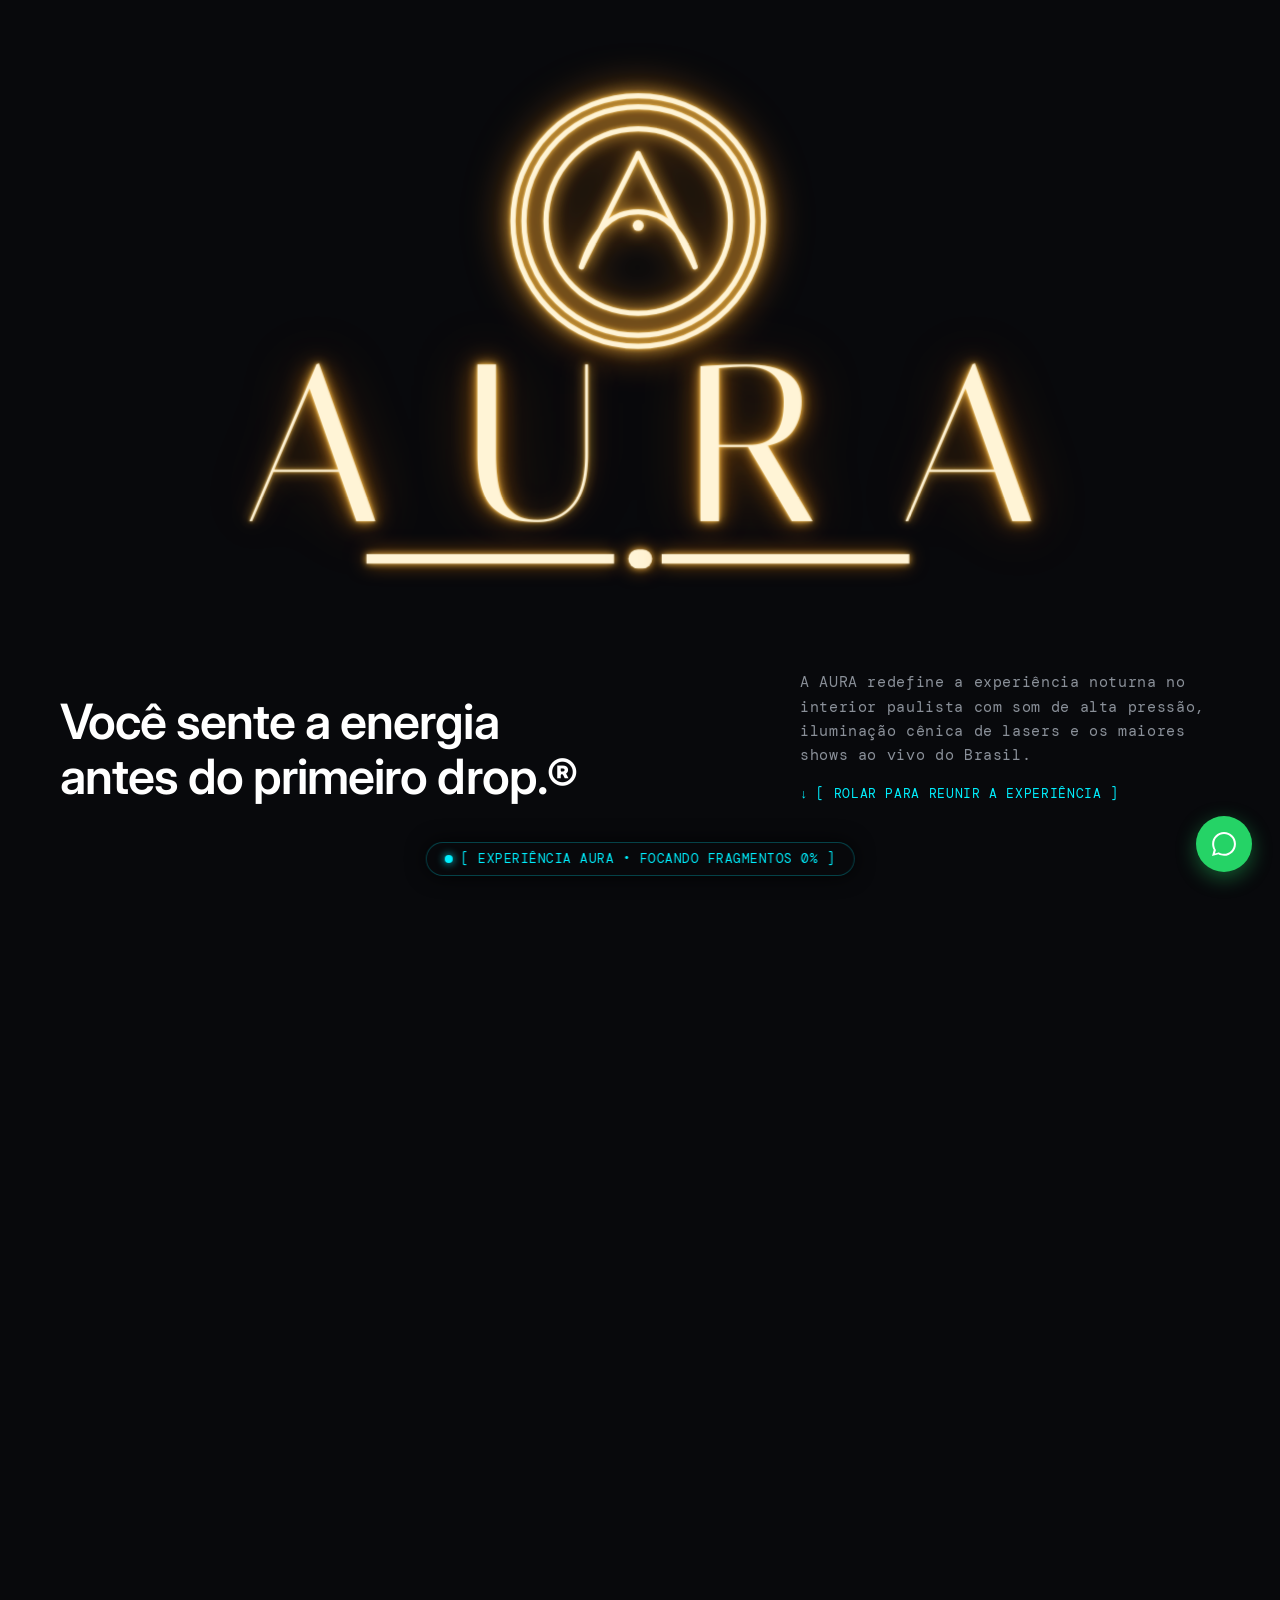
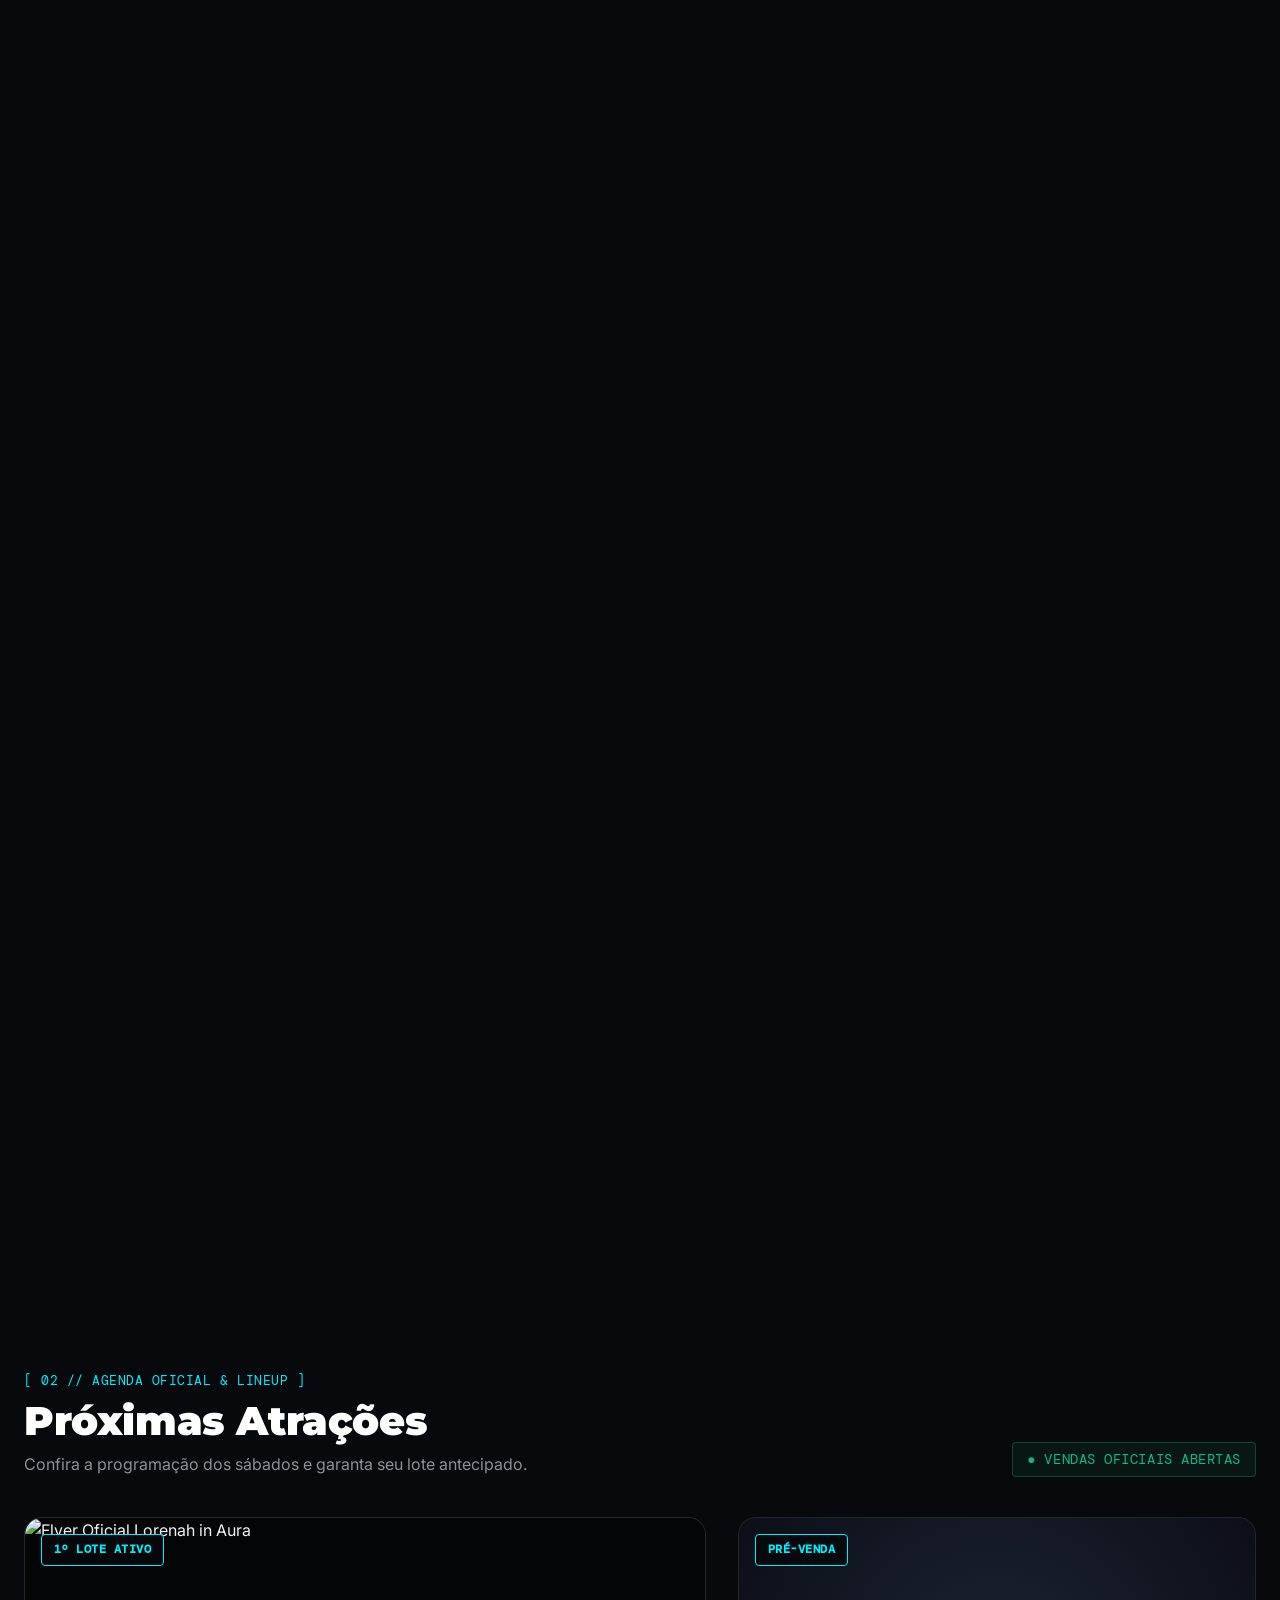
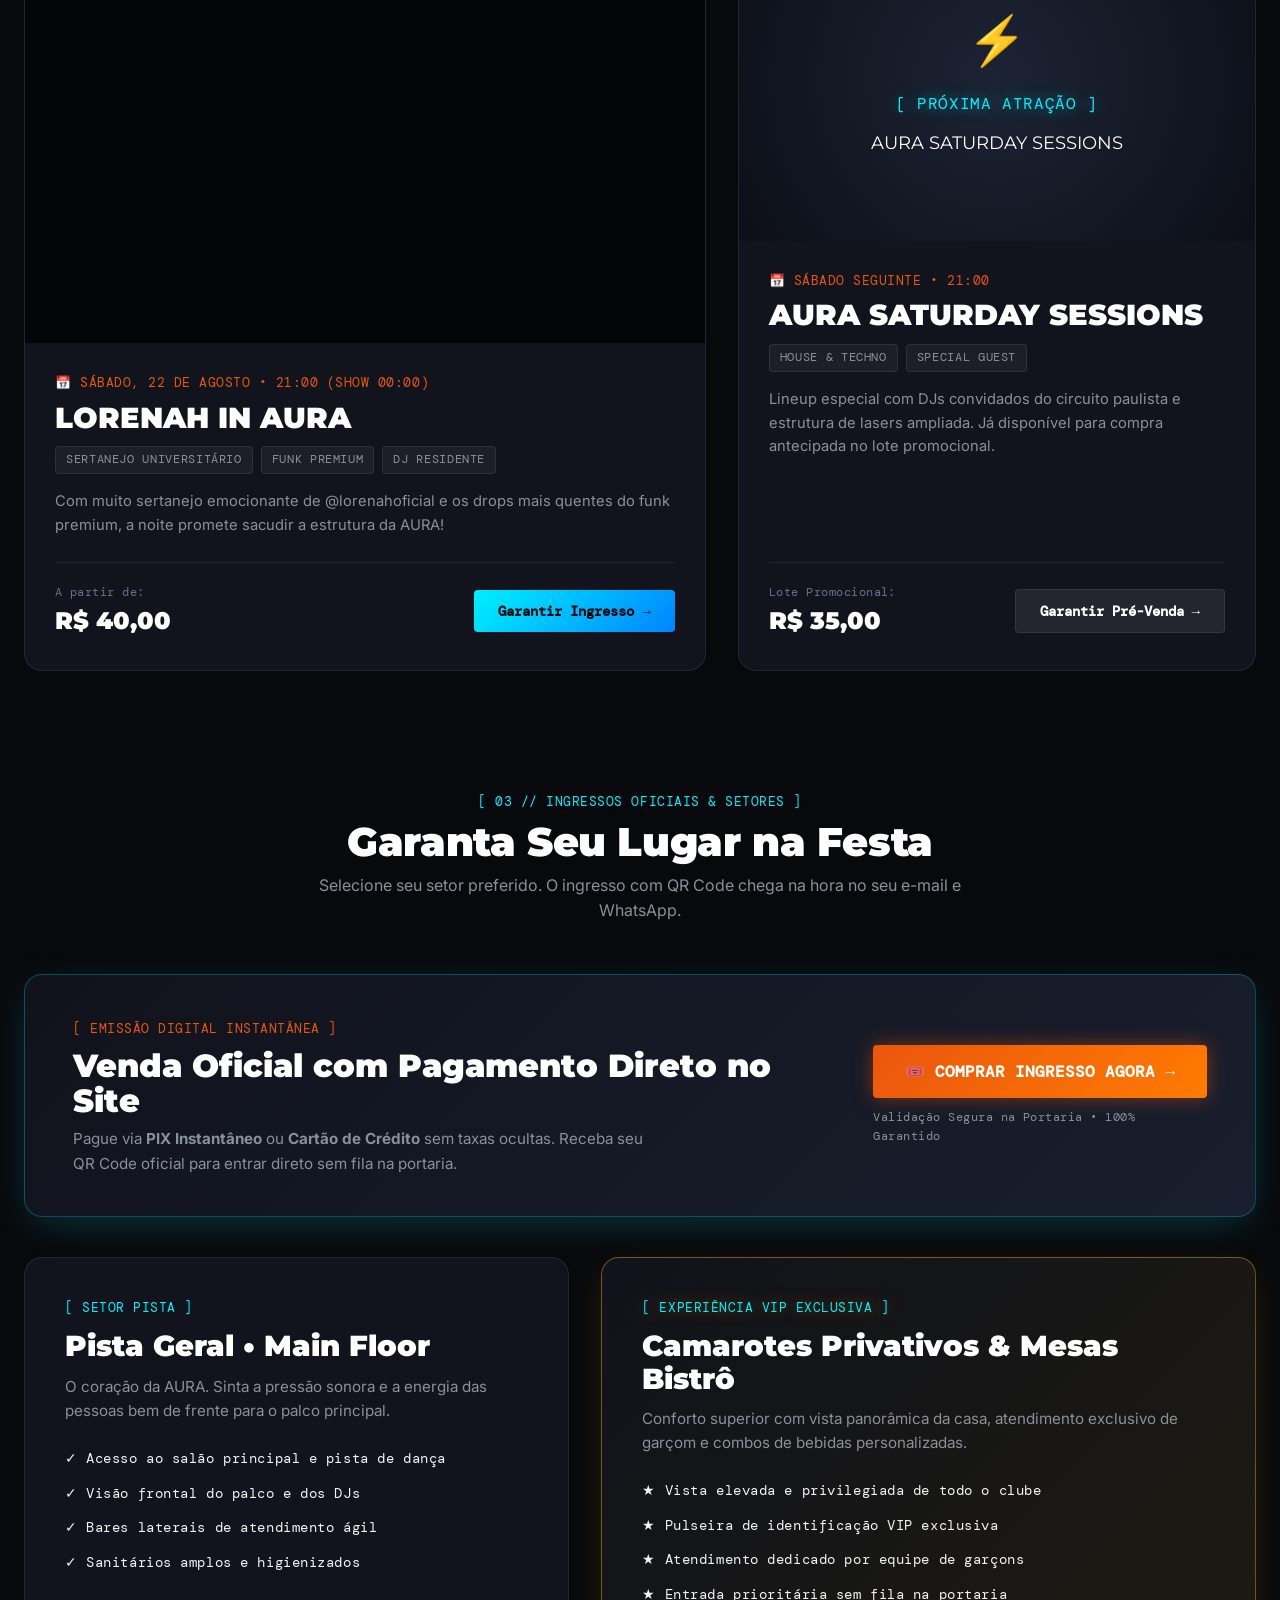
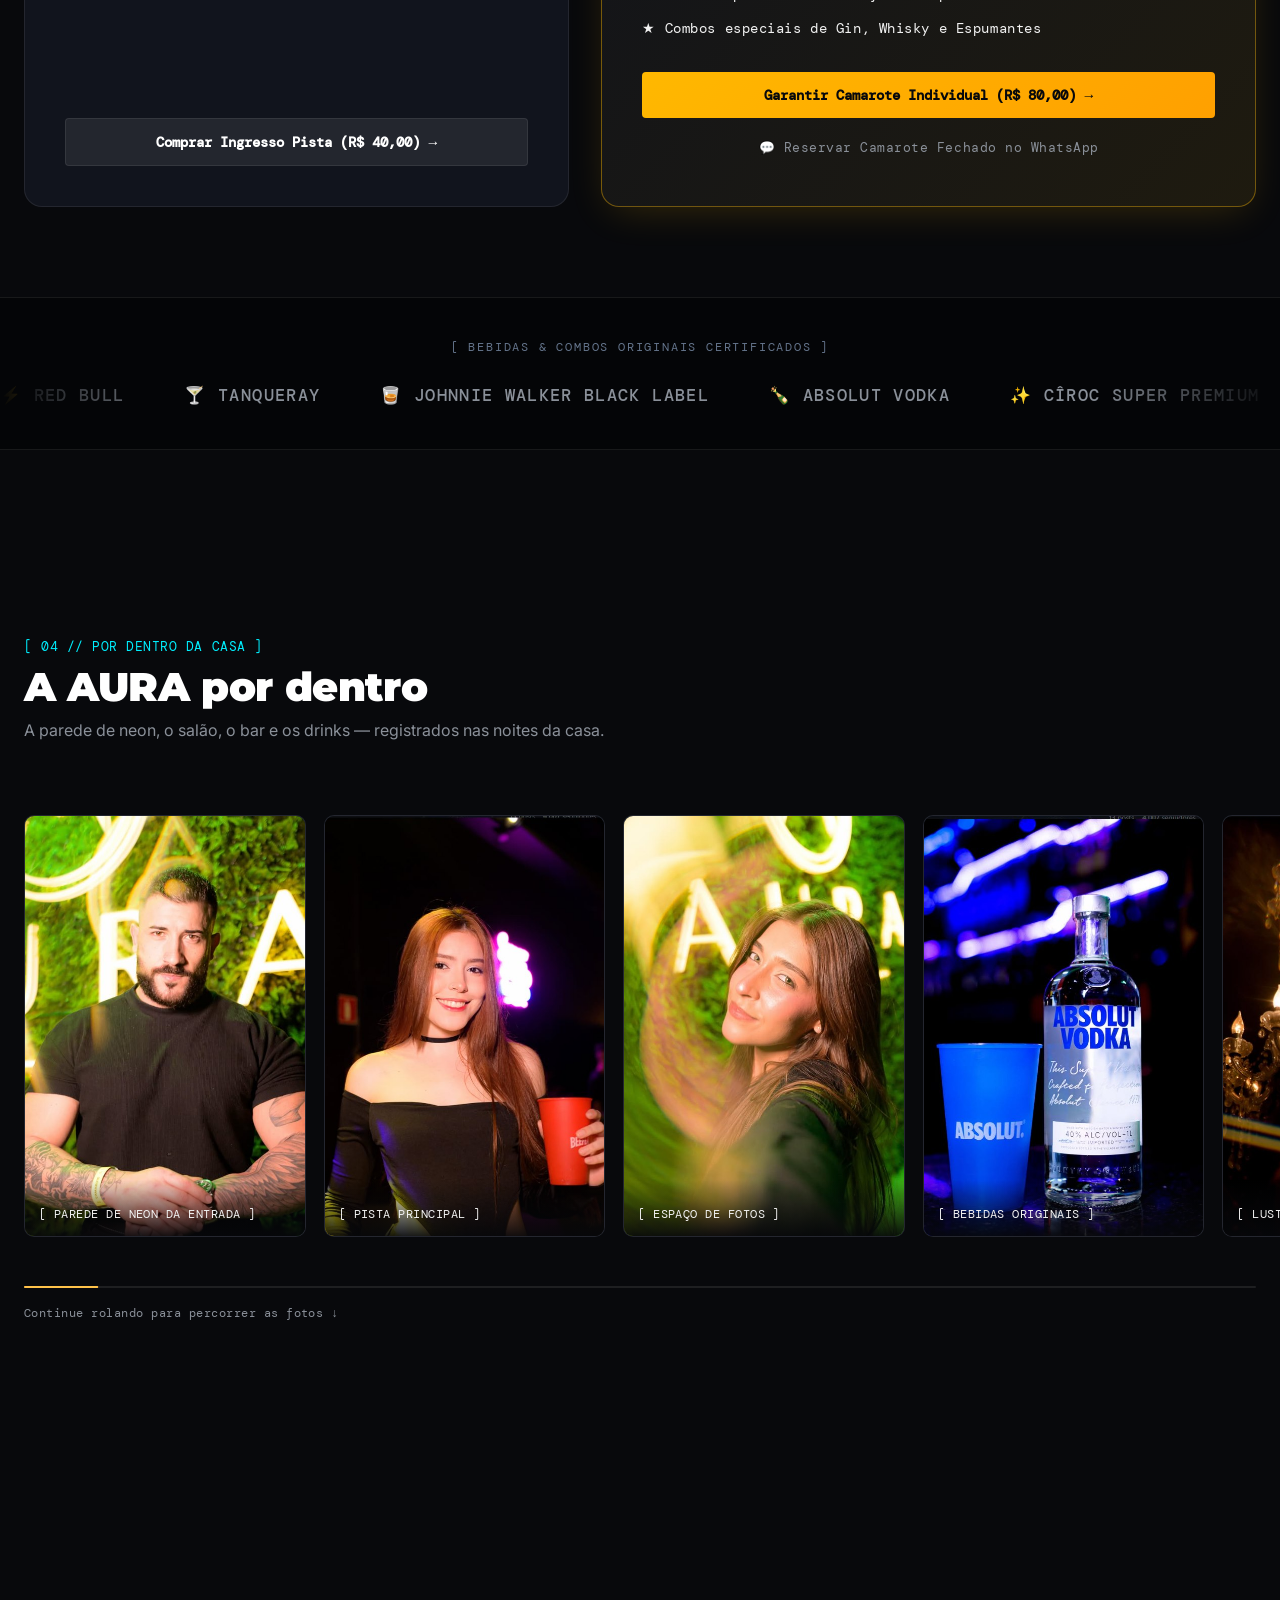
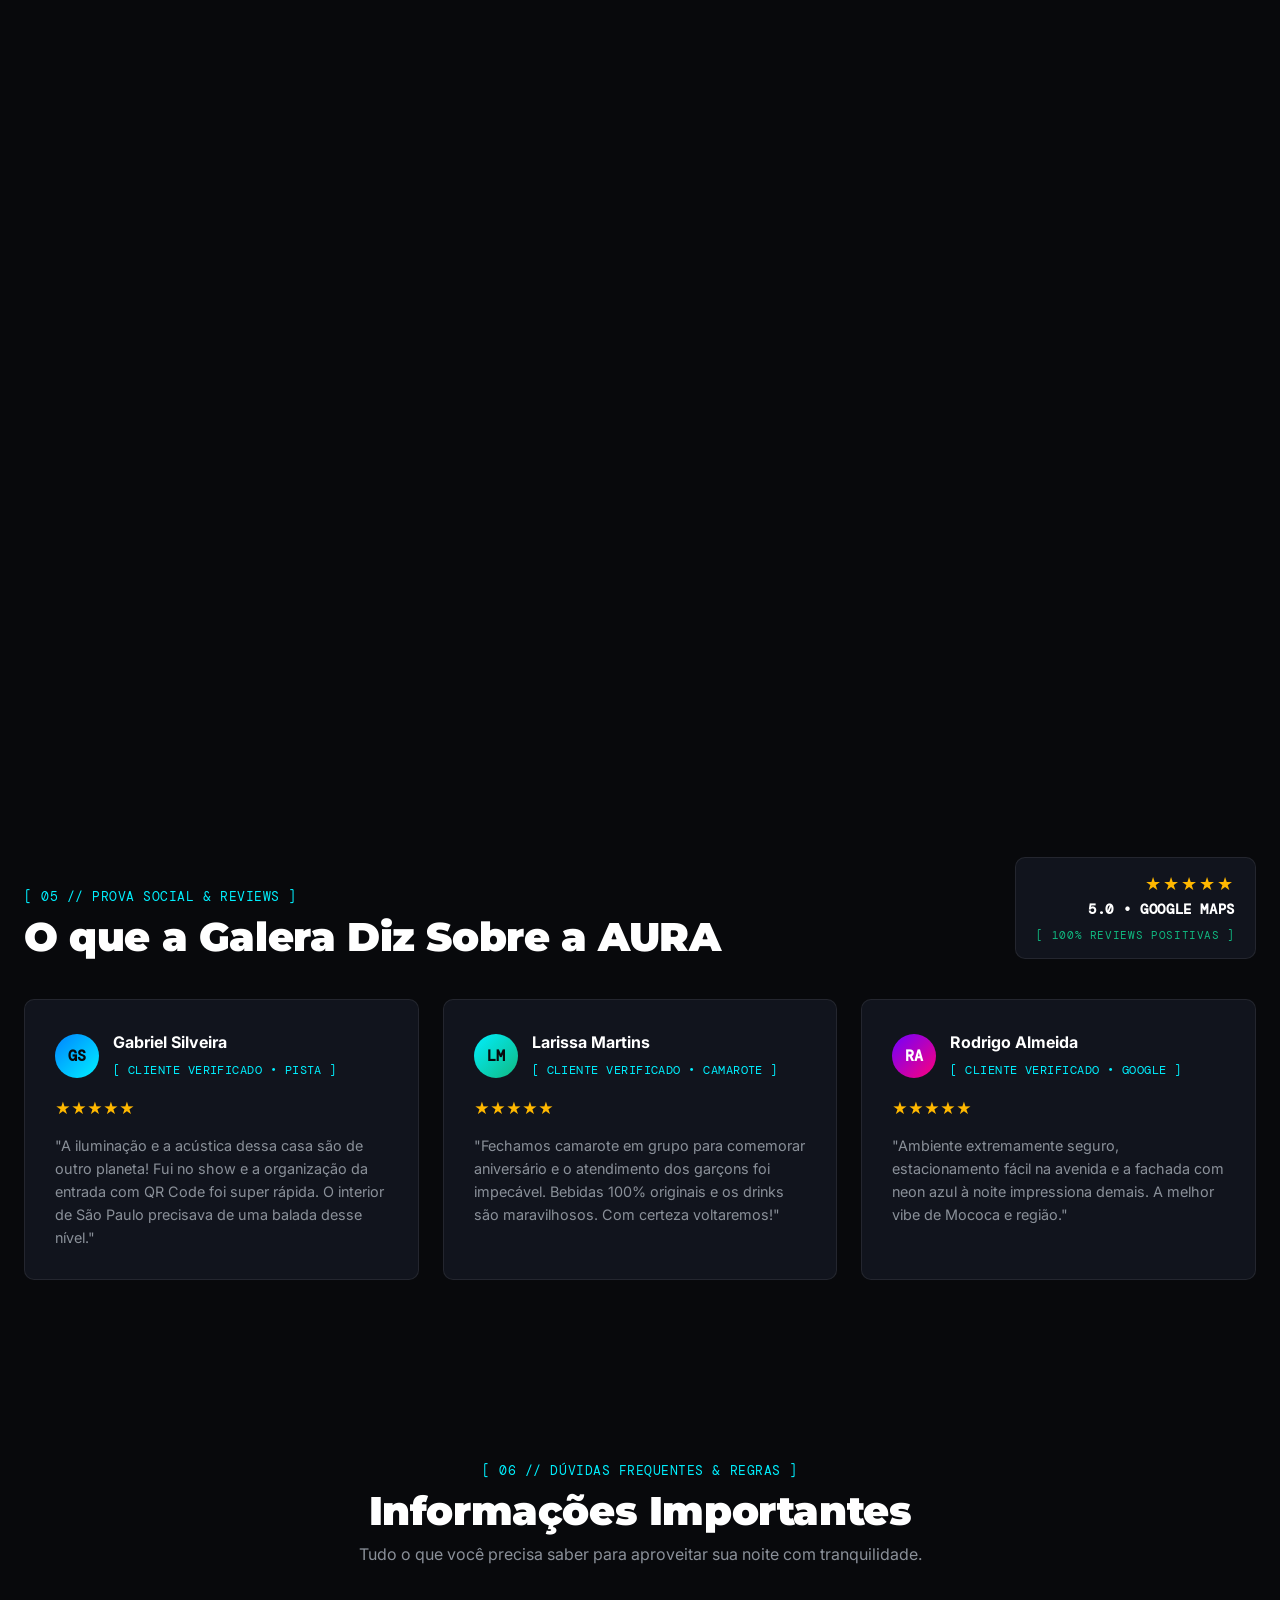
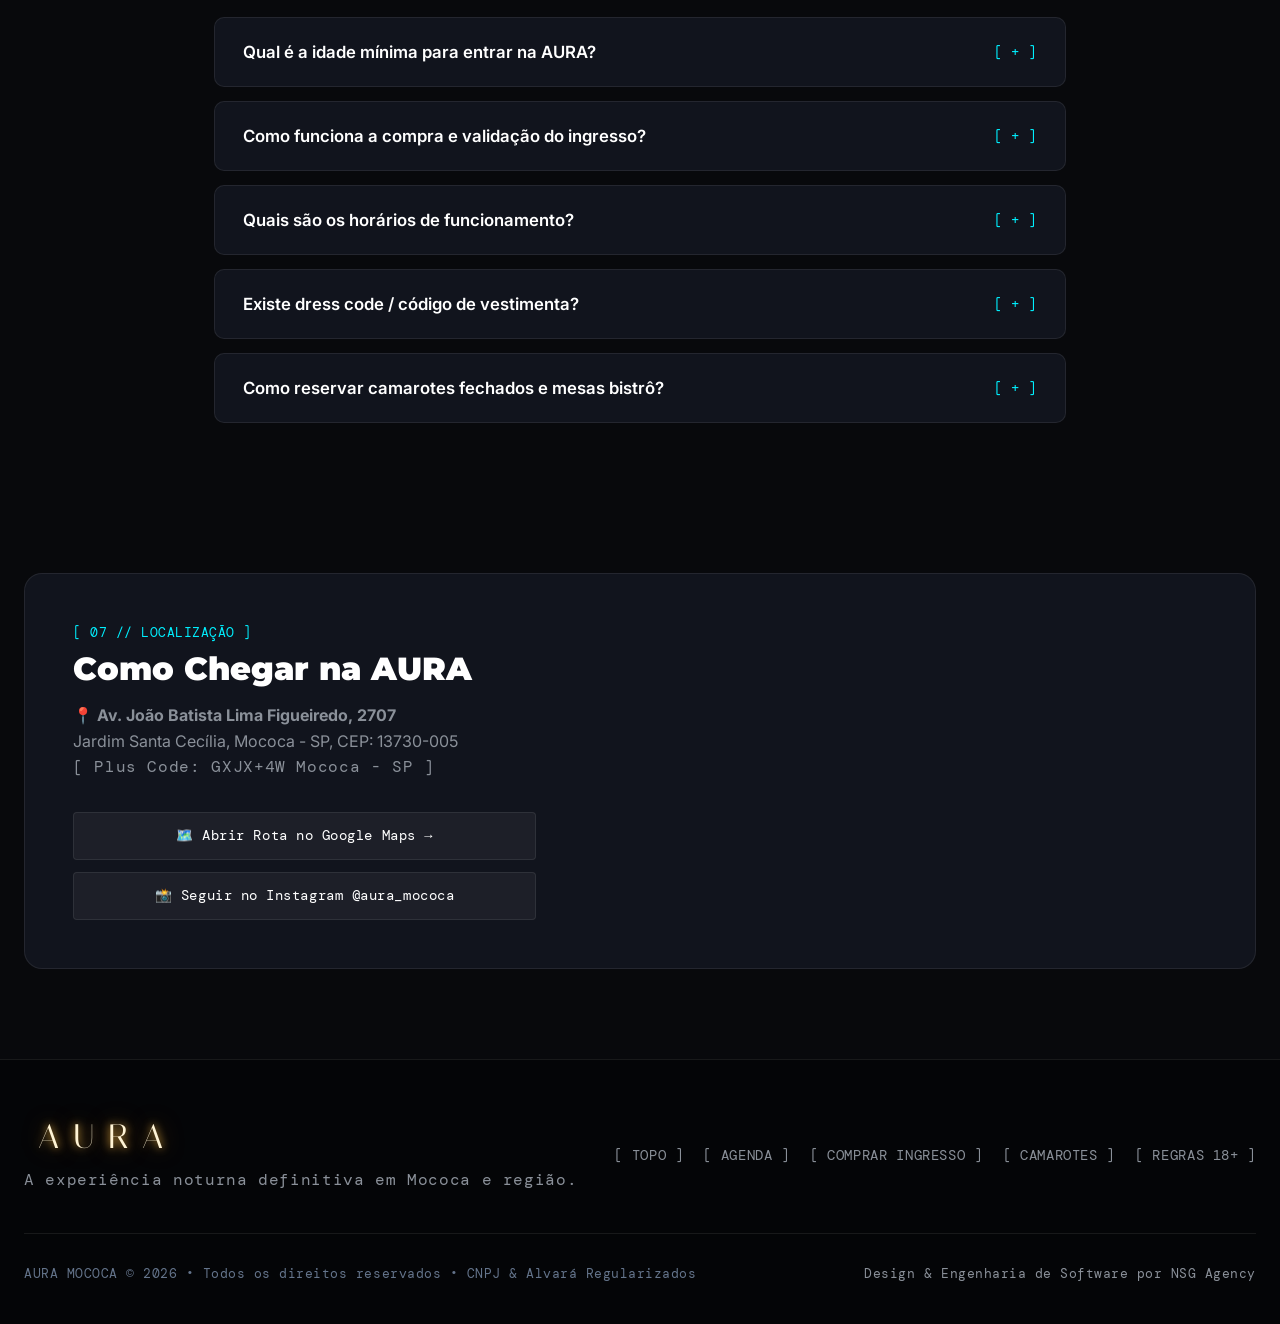
==== index.html @ f9f8ae13 "AURA" ====
<!DOCTYPE html>
<html lang="pt-BR" class="dark-theme">
<head>
  <meta charset="UTF-8" />
  <meta name="viewport" content="width=device-width, initial-scale=1.0" />
  <title>AURA MOCOCA • Experiência Noturna & Shows</title>
  <meta name="description" content="A casa noturna mais moderna de Mococa e região. Shows ao vivo, DJs renomados, som de alta performance e venda oficial de ingressos com QR Code." />
  
  <!-- Open Graph & Meta Tags -->
  <meta property="og:title" content="AURA MOCOCA • Shows, Balada & Experiência VIP" />
  <meta property="og:description" content="Você sente a energia antes do primeiro drop. Ingressos oficiais, camarotes e shows exclusivos." />
  <meta property="og:type" content="website" />
  <meta property="og:image" content="https://res.cloudinary.com/htkavmx5a/image/upload/v1786630554/hq6bthf6gky5eyqeqp44.jpg" />

  <!-- Tipografia.
       Italiana = a letra do letreiro da entrada (só existe no peso 400).
       Tenor Sans = a irmã robusta, entra como fallback nos tamanhos pequenos
       onde o fio de cabelo da Italiana desapareceria.
       DM Mono / Inter / Montserrat = sistema técnico e de corpo já existente. -->
  <link rel="preconnect" href="https://fonts.googleapis.com" />
  <link rel="preconnect" href="https://fonts.gstatic.com" crossorigin />
  <link href="https://fonts.googleapis.com/css2?family=DM+Mono:ital,wght@0,400;0,500;1,400&family=Inter:wght@300;400;500;600;700;800;900&family=Italiana&family=Montserrat:wght@700;800;900&family=Tenor+Sans&display=swap" rel="stylesheet" />

  <!-- Folha de Estilos Principal -->
  <link rel="stylesheet" href="css/style.css?v=20260814_13" />
</head>
<body>

  <!-- CURSOR MAGNÉTICO PRODUX -->
  <div class="custom-cursor" id="custom-cursor" aria-hidden="true">
    <div class="cursor-dot" id="cursor-dot"></div>
    <div class="cursor-badge font-mono" id="cursor-badge">AURA</div>
  </div>

  <!-- ======================================================== -->
  <!-- NAVBAR FIXA QUE SURGE SUAVE NO SCROLL (PRODUX STYLE)    -->
  <!-- ======================================================== -->
  <header class="navbar-fixed" id="navbar">
    <div class="navbar-container">
      
      <!-- Logotipo Oficial Idêntico ao Neon Físico da Fachada -->
      <a href="#hero-stage" class="navbar-brand" aria-label="AURA - Página Inicial">
        <div class="brand-logo-wrapper">
          <!-- EMBLEMA OFICIAL: três anéis finos + "A" de duas lâminas + ponto.
               Traçado a partir da arte vetorial do flyer e conferido contra a
               foto 4K do letreiro da fachada. Herda currentColor. -->
          <svg class="aura-emblem brand-emblem-svg" viewBox="0 0 100 100" role="img" aria-label="Emblema AURA" xmlns="http://www.w3.org/2000/svg">
            <g class="emb-tubo">
              <circle cx="50" cy="50" r="45.5" />
              <circle cx="50" cy="50" r="41.5" />
              <circle cx="50" cy="50" r="33.5" />
              <path d="M50 25.5 L29.4 66.6" />
              <path d="M50 25.5 L70.6 66.6" />
              <path d="M29.4 66.6 C33.5 53.5 40.5 46.6 50 46.6 C59.5 46.6 66.5 53.5 70.6 66.6" />
            </g>
            <circle class="emb-ponto" cx="50" cy="51.6" r="2" />
          </svg>

          <!-- Nome na letra do letreiro (Italiana 400) -->
          <div class="brand-text-block">
            <span class="brand-text">AURA</span>
            <div class="brand-underline-decor" aria-hidden="true">
              <span class="decor-line"></span>
              <span class="decor-dot"></span>
              <span class="decor-line"></span>
            </div>
          </div>
        </div>
      </a>

      <!-- Menu Monospaçado Produx Style -->
      <nav class="navbar-nav font-mono" aria-label="Navegação Principal">
        <a href="#shows" class="nav-item">[ SHOWS ]</a>
        <a href="#ingressos" class="nav-item nav-item--highlight">[ INGRESSOS ]</a>
        <a href="#setores" class="nav-item">[ CAMAROTES ]</a>
        <a href="#galeria" class="nav-item">[ A CASA ]</a>
        <a href="#reviews" class="nav-item">[ AVALIAÇÕES ]</a>
        <a href="#faq" class="nav-item">[ REGRAS 18+ ]</a>
        <a href="#localizacao" class="nav-item">[ LOCALIZAÇÃO ]</a>
      </nav>

      <!-- Ações Rápidas: Checkout e Admin -->
      <div class="navbar-actions">
        <button type="button" class="btn-quick-ticket" id="btn-header-buy" onclick="openCheckout()" data-cursor="CHECKOUT">
          <span class="btn-icon">🎟️</span> COMPRAR
        </button>
        <button type="button" class="btn-admin-gear" id="btn-open-admin" onclick="openAdminModal()" title="Painel do Proprietário" aria-label="Painel Administrativo">
          <svg viewBox="0 0 24 24" width="18" height="18" fill="none" stroke="currentColor" stroke-width="2" stroke-linecap="round" stroke-linejoin="round">
            <circle cx="12" cy="12" r="3"></circle>
            <path d="M19.4 15a1.65 1.65 0 0 0 .33 1.82l.06.06a2 2 0 0 1 0 2.83 2 2 0 0 1-2.83 0l-.06-.06a1.65 1.65 0 0 0-1.82-.33 1.65 1.65 0 0 0-1 1.51V21a2 2 0 0 1-2 2 2 2 0 0 1-2-2v-.09A1.65 1.65 0 0 0 9 19.4a1.65 1.65 0 0 0-1.82.33l-.06.06a2 2 0 0 1-2.83 0 2 2 0 0 1 0-2.83l.06-.06a1.65 1.65 0 0 0 .33-1.82 1.65 1.65 0 0 0-1.51-1H3a2 2 0 0 1-2-2 2 2 0 0 1 2-2h.09A1.65 1.65 0 0 0 4.6 9a1.65 1.65 0 0 0-.33-1.82l-.06-.06a2 2 0 0 1 0-2.83 2 2 0 0 1 2.83 0l.06.06a1.65 1.65 0 0 0 1.82.33H9a1.65 1.65 0 0 0 1-1.51V3a2 2 0 0 1 2-2 2 2 0 0 1 2 2v.09a1.65 1.65 0 0 0 1 1.51 1.65 1.65 0 0 0 1.82-.33l.06-.06a2 2 0 0 1 2.83 0 2 2 0 0 1 0 2.83l-.06.06a1.65 1.65 0 0 0-.33 1.82V9a1.65 1.65 0 0 0 1.51 1H21a2 2 0 0 1 2 2 2 2 0 0 1-2 2h-.09a1.65 1.65 0 0 0-1.51 1z"></path>
          </svg>
        </button>
      </div>

    </div>
  </header>

  <main>
    <!-- ======================================================== -->
    <!-- ESTÁGIO 1: PRODUX HERO 3D SCROLL & QUEBRA-CABEÇA DINÂMICO -->
    <!-- (AURA Gigante -> Pedaços Desfocados Espalhados -> Foco -> Montagem -> Vídeo Automático) -->
    <!-- ======================================================== -->
    <section class="produx-hero-scroll-stage" id="hero-stage">
      <div class="produx-sticky-viewport">
        
        <!-- CABEÇALHO HERO: texto de apoio. O letreiro em si mora dentro da
             moldura da fachada, mais abaixo, para poder se encaixar sobre o
             letreiro real da foto. -->
        <div class="produx-hero-initial-header" id="hero-initial-header">
          <!-- PUNCHLINE & TEXTO LATERAL PRODUX STYLE -->
          <div class="produx-hero-bottom-grid" id="hero-bottom-grid">
            <div class="hero-punchline-box">
              <h1 class="hero-punchline-text">
                Você sente a energia<br />
                antes do primeiro drop.®
              </h1>
            </div>

            <div class="hero-side-desc-box font-mono">
              <p class="side-desc-text">
                A AURA redefine a experiência noturna no interior paulista com som de alta pressão, iluminação cênica de lasers e os maiores shows ao vivo do Brasil.
              </p>
              <div class="hero-scroll-indicator">
                <span class="indicator-arrow">↓</span>
                <span class="indicator-text">[ ROLAR PARA REUNIR A EXPERIÊNCIA ]</span>
              </div>
            </div>
          </div>
        </div>

        <!-- PALCO DO QUEBRA-CABEÇA 3D: PEDAÇOS DESFOCADOS FLUTUANTES SEM BORDAS -->
        <div class="puzzle-canvas-scene" id="puzzle-scene">
          
          <!-- FRAME DE MONTAGEM FINAL DA FACHADA (TAMANHO INTEGRAL DA IMAGEM) -->
          <div class="assembled-master-canvas" id="assembled-master-canvas">
            
            <!-- 8 fragmentos da fachada, cada um com posição, escala e desfoque
                 próprios. Os recortes LADRILHAM a moldura sem se sobrepor (ver
                 css/style.css) — recortes sobrepostos desenham o mesmo pedaço
                 da foto duas vezes e duplicam o letreiro. A peça do letreiro
                 tem largura total, para ele chegar inteiro. -->
            <div class="puzzle-shard shard-topo-esq"  id="pshard-0"></div>
            <div class="puzzle-shard shard-topo-dir"  id="pshard-1"></div>
            <div class="puzzle-shard shard-letreiro"  id="pshard-2"></div>
            <div class="puzzle-shard shard-meio-esq"  id="pshard-3"></div>
            <div class="puzzle-shard shard-meio-dir"  id="pshard-4"></div>
            <div class="puzzle-shard shard-baixo-esq" id="pshard-5"></div>
            <div class="puzzle-shard shard-baixo-dir" id="pshard-6"></div>
            <div class="puzzle-shard shard-chao"      id="pshard-7"></div>

            <!-- ================================================================
                 O LETREIRO OFICIAL DA AURA
                 Ancorado sobre as coordenadas exatas do letreiro real na foto
                 da fachada. No topo da página o JS o amplia e centraliza; à
                 medida que os fragmentos se juntam, ele encolhe e pousa em
                 cima do letreiro de verdade — vetor e realidade coincidindo.
                 ================================================================ -->
            <div class="hero-sign-anchor is-flutuando" id="hero-sign">
              <div class="aura-lockup aura-neon" role="img" aria-label="AURA">
                <svg class="aura-emblem lockup-emblem" viewBox="0 0 100 100" aria-hidden="true" xmlns="http://www.w3.org/2000/svg">
                  <g class="emb-tubo">
                    <circle cx="50" cy="50" r="45.5" />
                    <circle cx="50" cy="50" r="41.5" />
                    <circle cx="50" cy="50" r="33.5" />
                    <path d="M50 25.5 L29.4 66.6" />
                    <path d="M50 25.5 L70.6 66.6" />
                    <path d="M29.4 66.6 C33.5 53.5 40.5 46.6 50 46.6 C59.5 46.6 66.5 53.5 70.6 66.6" />
                  </g>
                  <circle class="emb-ponto" cx="50" cy="51.6" r="2" />
                </svg>

                <!-- Uma letra por span: o espaçamento vira `gap` de flex, que
                     centraliza de forma exata. Com `letter-spacing` sobra um
                     vão depois do último "A" que o navegador ora conta, ora
                     descarta ao centralizar — e o nome saía torto. -->
                <div class="lockup-word" aria-hidden="true">
                  <span>A</span><span>U</span><span>R</span><span>A</span>
                </div>

                <div class="lockup-rule" aria-hidden="true">
                  <i></i><span></span><i></i>
                </div>
              </div>
            </div>

            <!-- FOTOS REAIS DA CASA.
                 Recortadas em 2:3 sem as setas e os pontinhos do Instagram, e
                 convertidas para JPEG (de ~7 MB somados para ~500 KB). A
                 moldura entra em 2:3 junto com elas, então aparecem inteiras. -->
            <div class="auto-party-photos-layer" id="auto-party-photos-layer">
              <div class="party-slide slide-1 active" style="background-image: url('imagens/galeria/aura-01.jpg');"></div>
              <div class="party-slide slide-2" style="background-image: url('imagens/galeria/aura-02.jpg');"></div>
              <div class="party-slide slide-3" style="background-image: url('imagens/galeria/aura-03.jpg');"></div>
              <div class="party-slide slide-4" style="background-image: url('imagens/galeria/aura-04.jpg');"></div>
              <div class="party-slide slide-5" style="background-image: url('imagens/galeria/aura-05.jpg');"></div>
              <div class="party-slide slide-6" style="background-image: url('imagens/galeria/aura-06.jpg');"></div>
              <div class="party-slide slide-7" style="background-image: url('imagens/galeria/aura-07.jpg');"></div>
            </div>

            <!-- CAMADA DE VÍDEO DO SHOWREEL E DA FESTA (SEM LEGENDAS / FULL RES) -->
            <div class="auto-party-video-layer" id="auto-party-video-layer">
              <video 
                id="ambient-video" 
                class="party-video-player" 
                autoplay 
                loop 
                muted 
                playsinline 
                preload="auto"
                poster="imagens/galeria/aura-01.jpg"
              >
                <source src="imagens/0814.mp4" type="video/mp4" />
              </video>

              <!-- Sem overlay de laser desenhado por cima: o vídeo já tem os
                   lasers reais da casa, e os traços em canvas competiam com a
                   imagem em vez de somar. -->

              <!-- Vinheta de Ambientação -->
              <div class="party-video-vignette"></div>

              <!-- Controles Flutuantes da Experiência -->
              <div class="party-video-controls font-mono">
                <div class="live-status-badge">
                  <span class="live-dot-pulse"></span>
                  <span>AURA MOCOCA • AMBIENTE AO VIVO</span>
                </div>

                <button type="button" class="btn-party-audio" id="btn-toggle-video" data-cursor="SOM">
                  <span id="sound-icon">🔊</span>
                  <span id="sound-text">[ ATIVAR SOM DA FESTA ]</span>
                </button>
              </div>
            </div>

          </div>

        </div>

        <!-- Indicador de Status Monospaçado do Scroll Morph -->
        <div class="morph-status-pill font-mono" id="morph-status">
          <span class="status-dot"></span>
          <span id="status-text">[ EXPERIÊNCIA AURA • FOCANDO FRAGMENTOS 0% ]</span>
        </div>

      </div>
    </section>

    <!-- ======================================================== -->
    <!-- SEÇÃO 2: AGENDA OFICIAL & LINEUP (LOGO APÓS O VÍDEO)    -->
    <!-- ======================================================== -->
    <section class="shows-section" id="shows">
      <div class="container">
        
        <div class="section-header-flex">
          <div>
            <div class="section-tag font-mono">[ 02 // AGENDA OFICIAL &amp; LINEUP ]</div>
            <h2 class="section-title">Próximas Atrações</h2>
            <p class="section-subtitle">Confira a programação dos sábados e garanta seu lote antecipado.</p>
          </div>
          <div class="tag-status-live font-mono">
            ● VENDAS OFICIAIS ABERTAS
          </div>
        </div>

        <div class="shows-grid">
          
          <!-- SHOW PRINCIPAL ATIVO: LORENAH IN AURA -->
          <article class="show-card show-card--featured" id="card-active-show">
            <div class="show-card-media" onclick="openCheckoutWithShow('Lorenah in Aura • Sertanejo & Funk')">
              <img 
                src="https://res.cloudinary.com/htkavmx5a/image/upload/v1786630554/hq6bthf6gky5eyqeqp44.jpg" 
                alt="Flyer Oficial Lorenah in Aura" 
                class="show-flyer-img"
                id="show-active-img"
                loading="lazy"
              />
              <div class="show-badge-batch font-mono" id="show-active-badge">1º LOTE ATIVO</div>
              <div class="show-media-hover-overlay">
                <span class="hover-view-btn font-mono">COMPRAR AGORA →</span>
              </div>
            </div>

            <div class="show-card-body">
              <div class="show-date-tag font-mono" id="show-active-date">📅 SÁBADO, 22 DE AGOSTO • 21:00 (SHOW 00:00)</div>
              <h3 class="show-artist-title" id="show-active-title">LORENAH IN AURA</h3>
              
              <div class="show-genres font-mono">
                <span class="genre-tag">SERTANEJO UNIVERSITÁRIO</span>
                <span class="genre-tag">FUNK PREMIUM</span>
                <span class="genre-tag">DJ RESIDENTE</span>
              </div>

              <p class="show-description" id="show-active-desc">
                Com o sertanejo emocionante de <strong>@lorenahoficial</strong> e os maiores sucessos do funk premium, a noite promete ser histórica na AURA. Estrutura completa de camarotes e som de festival.
              </p>

              <div class="show-card-footer">
                <div class="price-box">
                  <span class="price-label font-mono">A partir de:</span>
                  <span class="price-val" id="show-active-price">R$ 40,00</span>
                </div>
                <button type="button" class="btn-show-buy" onclick="openCheckoutWithShow('Lorenah in Aura • Sertanejo & Funk')">
                  Garantir Ingresso →
                </button>
              </div>
            </div>
          </article>

          <!-- PRÓXIMO SHOW EM FILA / PRÉ-VENDA -->
          <article class="show-card" id="card-next-show">
            <div class="show-card-media" onclick="openCheckoutWithShow('AURA Saturday Sessions')">
              <div class="upcoming-flyer-placeholder">
                <div class="upcoming-emblem">⚡</div>
                <div class="font-mono highlight-cyan">[ PRÓXIMA ATRAÇÃO ]</div>
                <div class="upcoming-artist-name font-display" id="show-next-headline">AURA SATURDAY SESSIONS</div>
              </div>
              <div class="show-badge-batch font-mono" id="show-next-badge">PRÉ-VENDA</div>
            </div>

            <div class="show-card-body">
              <div class="show-date-tag font-mono" id="show-next-date">📅 SÁBADO SEGUINTE • 21:00</div>
              <h3 class="show-artist-title">AURA SATURDAY SESSIONS</h3>
              
              <div class="show-genres font-mono">
                <span class="genre-tag">HOUSE &amp; TECHNO</span>
                <span class="genre-tag">SPECIAL GUEST</span>
              </div>

              <p class="show-description">
                Lineup especial com DJs convidados do circuito paulista e estrutura de lasers ampliada. Já disponível para compra antecipada no lote promocional.
              </p>

              <div class="show-card-footer">
                <div class="price-box">
                  <span class="price-label font-mono">Lote Promocional:</span>
                  <span class="price-val" id="show-next-price">R$ 35,00</span>
                </div>
                <button type="button" class="btn-show-buy btn-show-buy--secondary" onclick="openCheckoutWithShow('AURA Saturday Sessions')">
                  Garantir Pré-Venda →
                </button>
              </div>
            </div>
          </article>

        </div>

      </div>
    </section>

    <!-- ======================================================== -->
    <!-- SEÇÃO 3: COMPRA DE INGRESSOS & SETORES VIP              -->
    <!-- ======================================================== -->
    <section class="sectors-section" id="ingressos">
      <div class="container">
        
        <div class="section-header">
          <div class="section-tag font-mono">[ 03 // INGRESSOS OFICIAIS &amp; SETORES ]</div>
          <h2 class="section-title">Garanta Seu Lugar na Festa</h2>
          <p class="section-subtitle">Selecione seu setor preferido. O ingresso com QR Code chega na hora no seu e-mail e WhatsApp.</p>
        </div>

        <!-- Banner Rápido de Compra Direta -->
        <div class="cta-banner-card mb-40">
          <div class="cta-banner-content">
            <span class="cta-badge font-mono">[ EMISSÃO DIGITAL INSTANTÂNEA ]</span>
            <h3 class="cta-title">Venda Oficial com Pagamento Direto no Site</h3>
            <p class="cta-desc">
              Pague via <strong>PIX Instantâneo</strong> ou <strong>Cartão de Crédito</strong> sem taxas ocultas. Receba seu QR Code oficial para entrar direto sem fila na portaria.
            </p>
          </div>
          <div class="cta-banner-action">
            <button type="button" class="btn-action-primary" id="btn-open-checkout-main" onclick="openCheckout()" data-cursor="COMPRAR">
              🎟️ COMPRAR INGRESSO AGORA →
            </button>
            <span class="cta-subtext font-mono">Validação Segura na Portaria • 100% Garantido</span>
          </div>
        </div>

        <!-- Cards Detalhados dos Setores -->
        <div class="sectors-grid" id="setores">
          
          <!-- PISTA GERAL -->
          <div class="sector-card">
            <div class="sector-badge font-mono">[ SETOR PISTA ]</div>
            <h3 class="sector-name">Pista Geral • Main Floor</h3>
            <p class="sector-desc">O coração da AURA. Sinta a pressão sonora e a energia das pessoas bem de frente para o palco principal.</p>
            
            <ul class="sector-features font-mono">
              <li>✓ Acesso ao salão principal e pista de dança</li>
              <li>✓ Visão frontal do palco e dos DJs</li>
              <li>✓ Bares laterais de atendimento ágil</li>
              <li>✓ Sanitários amplos e higienizados</li>
            </ul>

            <button type="button" class="btn-sector" onclick="openCheckoutWithSector('Pista')">
              Comprar Ingresso Pista (R$ 40,00) →
            </button>
          </div>

          <!-- CAMAROTE VIP & BISTRÔS -->
          <div class="sector-card sector-card--vip">
            <div class="sector-badge font-mono highlight-gold">[ EXPERIÊNCIA VIP EXCLUSIVA ]</div>
            <h3 class="sector-name">Camarotes Privativos &amp; Mesas Bistrô</h3>
            <p class="sector-desc">Conforto superior com vista panorâmica da casa, atendimento exclusivo de garçom e combos de bebidas personalizadas.</p>
            
            <ul class="sector-features font-mono">
              <li>★ Vista elevada e privilegiada de todo o clube</li>
              <li>★ Pulseira de identificação VIP exclusiva</li>
              <li>★ Atendimento dedicado por equipe de garçons</li>
              <li>★ Entrada prioritária sem fila na portaria</li>
              <li>★ Combos especiais de Gin, Whisky e Espumantes</li>
            </ul>

            <div class="sector-vip-actions">
              <button type="button" class="btn-sector btn-sector--vip" onclick="openCheckoutWithSector('Camarote')">
                Garantir Camarote Individual (R$ 80,00) →
              </button>
              <a href="https://wa.me/5519992971614?text=Ol%C3%A1!%20Gostaria%20de%20reservar%20um%20Camarote%20Fechado%20ou%20Mesa%20Bistr%C3%B4%20na%20AURA%20Mococa." target="_blank" rel="noopener" class="btn-whatsapp-reserve font-mono">
                💬 Reservar Camarote Fechado no WhatsApp
              </a>
            </div>
          </div>

        </div>

      </div>
    </section>

    <!-- ======================================================== -->
    <!-- SEÇÃO 4: CARROSSEL DE BEBIDAS & MARCAS PREMIUM (TICKER)  -->
    <!-- ======================================================== -->
    <section class="brands-section" aria-label="Marcas Parceiras Servidas na Casa">
      <div class="brands-container">
        <div class="brands-title-tag font-mono">[ BEBIDAS &amp; COMBOS ORIGINAIS CERTIFICADOS ]</div>
        
        <div class="brands-marquee-wrapper">
          <div class="brands-track">
            <div class="brand-item font-mono">⚡ RED BULL</div>
            <div class="brand-item font-mono">🍸 TANQUERAY</div>
            <div class="brand-item font-mono">🥃 JOHNNIE WALKER BLACK LABEL</div>
            <div class="brand-item font-mono">🍾 ABSOLUT VODKA</div>
            <div class="brand-item font-mono">✨ CÎROC SUPER PREMIUM</div>
            <div class="brand-item font-mono">🍺 HEINEKEN EXTRA COLD</div>
            <div class="brand-item font-mono">👑 CHANDON BRUT</div>
            <div class="brand-item font-mono">🌴 CORONA EXTRA</div>
            
            <!-- Duplicação para loop contínuo -->
            <div class="brand-item font-mono">⚡ RED BULL</div>
            <div class="brand-item font-mono">🍸 TANQUERAY</div>
            <div class="brand-item font-mono">🥃 JOHNNIE WALKER BLACK LABEL</div>
            <div class="brand-item font-mono">🍾 ABSOLUT VODKA</div>
            <div class="brand-item font-mono">✨ CÎROC SUPER PREMIUM</div>
            <div class="brand-item font-mono">🍺 HEINEKEN EXTRA COLD</div>
            <div class="brand-item font-mono">👑 CHANDON BRUT</div>
            <div class="brand-item font-mono">🌴 CORONA EXTRA</div>
          </div>
        </div>
      </div>
    </section>

    <!-- ======================================================== -->
    <!-- SEÇÃO 5: POR DENTRO DA AURA (GALERIA EM RETRATO)         -->
    <!-- ======================================================== -->
    <section class="galeria-section" id="galeria">
      <!-- O palco é alto o bastante para dar percurso de rolagem; a faixa
           interna gruda na tela e as fotos correm na horizontal conforme a
           página desce. No celular o JS desliga isso e volta o arraste nativo,
           que no toque é melhor do que sequestrar a rolagem vertical. -->
      <div class="galeria-palco" id="galeria-palco">
        <div class="galeria-fixa">

          <div class="container">
            <div class="section-header-flex">
              <div>
                <div class="section-tag font-mono">[ 04 // POR DENTRO DA CASA ]</div>
                <h2 class="section-title">A AURA por dentro</h2>
                <p class="section-subtitle">A parede de neon, o salão, o bar e os drinks — registrados nas noites da casa.</p>
              </div>
            </div>
          </div>

        <div class="galeria-trilho" id="galeria-trilho" tabindex="0" role="region" aria-label="Fotos da AURA">
          <div class="galeria-esteira" id="galeria-esteira">

          <figure class="galeria-item">
            <img src="imagens/galeria/aura-01.jpg" alt="Cliente em frente à parede de neon da AURA" loading="lazy" width="555" height="831" />
            <figcaption class="galeria-legenda font-mono">[ PAREDE DE NEON DA ENTRADA ]</figcaption>
          </figure>

          <figure class="galeria-item">
            <img src="imagens/galeria/aura-02.jpg" alt="Cliente na pista da AURA durante a festa" loading="lazy" width="559" height="834" />
            <figcaption class="galeria-legenda font-mono">[ PISTA PRINCIPAL ]</figcaption>
          </figure>

          <figure class="galeria-item">
            <img src="imagens/galeria/aura-03.jpg" alt="Cliente posando no espaço de fotos com o letreiro AURA em neon" loading="lazy" width="556" height="829" />
            <figcaption class="galeria-legenda font-mono">[ ESPAÇO DE FOTOS ]</figcaption>
          </figure>

          <figure class="galeria-item">
            <img src="imagens/galeria/aura-04.jpg" alt="Garrafa de Absolut Vodka e copo no balcão do bar" loading="lazy" width="556" height="834" />
            <figcaption class="galeria-legenda font-mono">[ BEBIDAS ORIGINAIS ]</figcaption>
          </figure>

          <figure class="galeria-item">
            <img src="imagens/galeria/aura-05.jpg" alt="Lustre de cristal iluminado no salão da AURA" loading="lazy" width="558" height="831" />
            <figcaption class="galeria-legenda font-mono">[ LUSTRE DO SALÃO ]</figcaption>
          </figure>

          <figure class="galeria-item">
            <img src="imagens/galeria/aura-06.jpg" alt="Bartender da AURA servindo um drink de gin no balcão" loading="lazy" width="556" height="831" />
            <figcaption class="galeria-legenda font-mono">[ DRINKS NO BALCÃO ]</figcaption>
          </figure>

          <figure class="galeria-item">
            <img src="imagens/galeria/aura-07.jpg" alt="Letreiro de neon da AURA com a frase Se namorar fosse bom, isso aqui tava vazio" loading="lazy" width="557" height="833" />
            <figcaption class="galeria-legenda font-mono">[ LETREIRO DA CASA ]</figcaption>
          </figure>

          </div>
        </div>

          <div class="container galeria-rodape">
            <div class="galeria-progresso" aria-hidden="true"><span id="galeria-barra"></span></div>
            <p class="galeria-dica font-mono">
              <span class="dica-rolar">Continue rolando para percorrer as fotos ↓</span>
              <span class="dica-arrastar">Arraste para o lado para ver todas as fotos →</span>
            </p>
          </div>

        </div>
      </div>
    </section>

    <!-- ======================================================== -->
    <!-- SEÇÃO 6: SATISFAÇÃO DOS CLIENTES (PRODUX GOOGLE REVIEWS)  -->
    <!-- ======================================================== -->
    <section class="reviews-section" id="reviews">
      <div class="container">

        <div class="section-header-flex">
          <div>
            <div class="section-tag font-mono">[ 05 // PROVA SOCIAL &amp; REVIEWS ]</div>
            <h2 class="section-title">O que a Galera Diz Sobre a AURA</h2>
          </div>
          
          <div class="google-badge-box font-mono">
            <div class="google-rating-stars">★★★★★</div>
            <div class="google-score">5.0 • GOOGLE MAPS</div>
            <span class="google-verified-text">[ 100% REVIEWS POSITIVAS ]</span>
          </div>
        </div>

        <div class="reviews-grid">
          
          <div class="review-card">
            <div class="review-header">
              <div class="review-avatar">GS</div>
              <div>
                <h4 class="review-author">Gabriel Silveira</h4>
                <span class="review-tag font-mono">[ CLIENTE VERIFICADO • PISTA ]</span>
              </div>
            </div>
            <div class="review-stars">★★★★★</div>
            <p class="review-quote">
              "A iluminação e a acústica dessa casa são de outro planeta! Fui no show e a organização da entrada com QR Code foi super rápida. O interior de São Paulo precisava de uma balada desse nível."
            </p>
          </div>

          <div class="review-card">
            <div class="review-header">
              <div class="review-avatar avatar--cyan">LM</div>
              <div>
                <h4 class="review-author">Larissa Martins</h4>
                <span class="review-tag font-mono">[ CLIENTE VERIFICADO • CAMAROTE ]</span>
              </div>
            </div>
            <div class="review-stars">★★★★★</div>
            <p class="review-quote">
              "Fechamos camarote em grupo para comemorar aniversário e o atendimento dos garçons foi impecável. Bebidas 100% originais e os drinks são maravilhosos. Com certeza voltaremos!"
            </p>
          </div>

          <div class="review-card">
            <div class="review-header">
              <div class="review-avatar avatar--purple">RA</div>
              <div>
                <h4 class="review-author">Rodrigo Almeida</h4>
                <span class="review-tag font-mono">[ CLIENTE VERIFICADO • GOOGLE ]</span>
              </div>
            </div>
            <div class="review-stars">★★★★★</div>
            <p class="review-quote">
              "Ambiente extremamente seguro, estacionamento fácil na avenida e a fachada com neon azul à noite impressiona demais. A melhor vibe de Mococa e região."
            </p>
          </div>

        </div>

      </div>
    </section>

    <!-- ======================================================== -->
    <!-- SEÇÃO 6: FAQ RÁPIDO & REGRAS DA CASA (ACORDEÃO PRODUX)   -->
    <!-- ======================================================== -->
    <section class="faq-section" id="faq">
      <div class="container faq-container">
        
        <div class="section-header">
          <div class="section-tag font-mono">[ 06 // DÚVIDAS FREQUENTES &amp; REGRAS ]</div>
          <h2 class="section-title">Informações Importantes</h2>
          <p class="section-subtitle">Tudo o que você precisa saber para aproveitar sua noite com tranquilidade.</p>
        </div>

        <div class="accordion" id="faq-accordion">
          
          <div class="accordion-item">
            <button type="button" class="accordion-trigger" aria-expanded="false">
              <span class="acc-title">Qual é a idade mínima para entrar na AURA?</span>
              <span class="acc-icon font-mono">[ + ]</span>
            </button>
            <div class="accordion-content">
              <p>A entrada é permitida exclusivamente para <strong>maiores de 18 anos completos</strong>. É obrigatória a apresentação de documento oficial físico ou digital com foto (RG, CNH ou e-Título/Passaporte) na portaria.</p>
            </div>
          </div>

          <div class="accordion-item">
            <button type="button" class="accordion-trigger" aria-expanded="false">
              <span class="acc-title">Como funciona a compra e validação do ingresso?</span>
              <span class="acc-icon font-mono">[ + ]</span>
            </button>
            <div class="accordion-content">
              <p>Ao realizar o pagamento via PIX ou Cartão de Crédito aqui no site oficial, seu ingresso é emitido instantaneamente com um <strong>QR Code único</strong>. Você pode salvá-lo no celular ou acessar pelo e-mail e WhatsApp informados. Na portaria, basta apresentar o QR Code na tela.</p>
            </div>
          </div>

          <div class="accordion-item">
            <button type="button" class="accordion-trigger" aria-expanded="false">
              <span class="acc-title">Quais são os horários de funcionamento?</span>
              <span class="acc-icon font-mono">[ + ]</span>
            </button>
            <div class="accordion-content">
              <p>A casa abre todos os sábados a partir das <strong>21:00</strong> e vai até as <strong>04:00</strong> da madrugada. Os shows principais iniciam normalmente a partir da meia-noite (00:00).</p>
            </div>
          </div>

          <div class="accordion-item">
            <button type="button" class="accordion-trigger" aria-expanded="false">
              <span class="acc-title">Existe dress code / código de vestimenta?</span>
              <span class="acc-icon font-mono">[ + ]</span>
            </button>
            <div class="accordion-content">
              <p>Recomendamos trajes estilo balada/casual chic. Por razões de segurança e padrão da casa, <strong>não é permitida a entrada</strong> de chinelos/rasteirinhas abertas, regatas masculinas, bermudas de banho/tactel ou roupas com apologia a violência.</p>
            </div>
          </div>

          <div class="accordion-item">
            <button type="button" class="accordion-trigger" aria-expanded="false">
              <span class="acc-title">Como reservar camarotes fechados e mesas bistrô?</span>
              <span class="acc-icon font-mono">[ + ]</span>
            </button>
            <div class="accordion-content">
              <p>Camarotes fechados para grupos (com combos de garrafas inclusos) podem ser reservados diretamente através do nosso botão de WhatsApp VIP ou pela aba de Ingressos enquanto houver disponibilidade.</p>
            </div>
          </div>

        </div>

      </div>
    </section>

    <!-- ======================================================== -->
    <!-- SEÇÃO 7: LOCALIZAÇÃO, MAPA & RODAPÉ EDITORIAL            -->
    <!-- ======================================================== -->
    <section class="location-section" id="localizacao">
      <div class="container">
        
        <div class="location-card">
          <div class="location-info">
            <div class="section-tag font-mono">[ 07 // LOCALIZAÇÃO ]</div>
            <h3 class="location-title">Como Chegar na AURA</h3>
            <p class="location-address">
              📍 <strong>Av. João Batista Lima Figueiredo, 2707</strong><br />
              Jardim Santa Cecília, Mococa - SP, CEP: 13730-005<br />
              <span class="font-mono text-muted">[ Plus Code: GXJX+4W Mococa - SP ]</span>
            </p>
            
            <div class="location-actions">
              <a href="https://www.google.com/maps/place/AURA+MOCOCA/@-21.4696108,-47.0105247,15z/data=!3m1!4b1!4m6!3m5!1s0x94b7b9dbd4b2535d:0x2452803cc0ed262c!8m2!3d-21.4696311!4d-47.000225!16s%2Fg%2F11zh2cw7wt" target="_blank" rel="noopener" class="btn-maps-link font-mono">
                🗺️ Abrir Rota no Google Maps →
              </a>
              <a href="https://www.instagram.com/aura_mococa/" target="_blank" rel="noopener" class="btn-insta-link font-mono">
                📸 Seguir no Instagram @aura_mococa
              </a>
            </div>
          </div>

          <div class="location-map-wrapper">
            <iframe 
              src="https://maps.google.com/maps?q=-21.4696311,-47.000225&hl=pt&z=15&output=embed" 
              width="100%" 
              height="100%" 
              style="border:0;" 
              allowfullscreen="" 
              loading="lazy" 
              referrerpolicy="no-referrer-when-downgrade"
              title="Mapa de Localização AURA Mococa"
            ></iframe>
          </div>
        </div>

      </div>
    </section>

  </main>

  <!-- RODAPÉ OFICIAL EDITORIAL PRODUX -->
  <footer class="site-footer">
    <div class="container footer-container">
      <div class="footer-top">
        <div class="footer-brand">
          <div class="footer-logo">AURA</div>
          <p class="font-mono text-muted">A experiência noturna definitiva em Mococa e região.</p>
        </div>
        <div class="footer-nav font-mono">
          <a href="#hero-stage">[ TOPO ]</a>
          <a href="#shows">[ AGENDA ]</a>
          <a href="#ingressos">[ COMPRAR INGRESSO ]</a>
          <a href="#setores">[ CAMAROTES ]</a>
          <a href="#faq">[ REGRAS 18+ ]</a>
        </div>
      </div>
      
      <div class="footer-bottom font-mono">
        <p>AURA MOCOCA © 2026 • Todos os direitos reservados • CNPJ &amp; Alvará Regularizados</p>
        <p class="text-muted">Design &amp; Engenharia de Software por NSG Agency</p>
      </div>
    </div>
  </footer>

  <!-- ======================================================== -->
  <!-- MODAL / DRAWER DE CHECKOUT DIRETO NO SITE (INGRESSOS)     -->
  <!-- ======================================================== -->
  <div id="checkout-modal" class="checkout-modal-overlay" aria-hidden="true">
    <div class="checkout-drawer" id="checkout-drawer" role="dialog" aria-modal="true" aria-labelledby="checkout-modal-title">
      
      <div class="drawer-header">
        <div>
          <div class="drawer-tag font-mono">[ INGRESSOS OFICIAIS AURA ]</div>
          <h3 class="drawer-title" id="checkout-modal-title">Finalizar Compra</h3>
        </div>
        <button type="button" class="btn-drawer-close" id="btn-close-checkout" onclick="closeCheckout()" aria-label="Fechar checkout">✕</button>
      </div>

      <div class="drawer-body">
        
        <!-- ETAPA 1: SELEÇÃO DE INGRESSOS -->
        <div class="checkout-step" id="step-selection">
          <div class="checkout-event-summary">
            <span class="summary-badge font-mono" id="checkout-event-badge">SÁBADO 22/08</span>
            <h4 class="summary-event-name" id="checkout-event-name">Lorenah in Aura • Sertanejo &amp; Funk</h4>
          </div>

          <div class="form-group">
            <label class="form-label font-mono">1. SELECIONE SEU SETOR:</label>
            <div class="sector-selector-grid">
              
              <label class="sector-radio-card is-selected" data-sector="Pista" data-price="40">
                <input type="radio" name="checkout_sector" value="Pista" checked />
                <div class="radio-card-content">
                  <div class="radio-card-title">Pista Geral</div>
                  <div class="radio-card-price">R$ 40,00</div>
                  <div class="radio-card-desc font-mono">Acesso ao salão e pista</div>
                </div>
              </label>

              <label class="sector-radio-card" data-sector="Camarote" data-price="80">
                <input type="radio" name="checkout_sector" value="Camarote" />
                <div class="radio-card-content">
                  <div class="radio-card-title">Camarote VIP</div>
                  <div class="radio-card-price">R$ 80,00</div>
                  <div class="radio-card-desc font-mono">Vista elevada + Pulseira VIP</div>
                </div>
              </label>

            </div>
          </div>

          <div class="form-group">
            <label class="form-label font-mono">2. QUANTIDADE DE INGRESSOS:</label>
            <div class="quantity-counter">
              <button type="button" class="btn-qty" id="btn-qty-minus">-</button>
              <span class="qty-number font-mono" id="qty-val">1</span>
              <button type="button" class="btn-qty" id="btn-qty-plus">+</button>
              <span class="qty-max-note font-mono">[ Máx. 10 ingressos por compra ]</span>
            </div>
          </div>

          <div class="order-subtotal-card">
            <div class="subtotal-row font-mono">
              <span>Subtotal:</span>
              <span id="txt-subtotal">R$ 40,00</span>
            </div>
            <div class="subtotal-row font-mono">
              <span>Taxa de Emissão Online:</span>
              <span class="highlight-green">R$ 0,00 (ISENTO)</span>
            </div>
            <div class="subtotal-row subtotal-total">
              <span>Total a Pagar:</span>
              <span class="total-price" id="txt-total">R$ 40,00</span>
            </div>
          </div>

          <button type="button" class="btn-checkout-next" id="btn-goto-identification" onclick="goToStep('step-identification')">
            Continuar para Identificação →
          </button>
        </div>

        <!-- ETAPA 2: IDENTIFICAÇÃO DO COMPRADOR -->
        <div class="checkout-step" id="step-identification" style="display: none;">
          <div class="form-header font-mono">
            <button type="button" class="btn-step-back" id="btn-back-to-step1" onclick="goToStep('step-selection')">← Voltar</button>
            <span>DADOS DO TITULAR</span>
          </div>

          <form id="form-customer-info">
            <div class="form-group">
              <label for="cust-name" class="form-label font-mono">NOME COMPLETO *</label>
              <input type="text" id="cust-name" class="form-input" placeholder="Ex: Rodrigo de Oliveira" required />
            </div>

            <div class="form-group">
              <label for="cust-cpf" class="form-label font-mono">CPF (Para validação do ingresso) *</label>
              <input type="text" id="cust-cpf" class="form-input" placeholder="000.000.000-00" required />
            </div>

            <div class="form-group">
              <label for="cust-email" class="form-label font-mono">E-MAIL (Para envio do ingresso em PDF) *</label>
              <input type="email" id="cust-email" class="form-input" placeholder="seuemail@exemplo.com" required />
            </div>

            <div class="form-group">
              <label for="cust-whatsapp" class="form-label font-mono">WHATSAPP (Com DDD) *</label>
              <input type="tel" id="cust-whatsapp" class="form-input" placeholder="(19) 99999-9999" required />
            </div>

            <button type="submit" class="btn-checkout-next">
              Ir para Pagamento Seguro →
            </button>
          </form>
        </div>

        <!-- ETAPA 3: PAGAMENTO (PIX & CARTÃO) -->
        <div class="checkout-step" id="step-payment" style="display: none;">
          <div class="form-header font-mono">
            <button type="button" class="btn-step-back" id="btn-back-to-step2" onclick="goToStep('step-identification')">← Voltar</button>
            <span>FORMA DE PAGAMENTO</span>
          </div>

          <div class="payment-tabs">
            <button type="button" class="payment-tab-btn is-active" id="tab-btn-pix" data-pay="pix">
              ⚡ PIX Instantâneo
            </button>
            <button type="button" class="payment-tab-btn" id="tab-btn-card" data-pay="card">
              💳 Cartão de Crédito
            </button>
          </div>

          <div class="payment-content" id="pay-content-pix">
            <div class="pix-payment-box">
              <p class="pix-instructions">Escaneie o QR Code no app do seu banco ou use o botão Copia e Cola:</p>
              
              <div class="pix-qrcode-container">
                <div id="pix-qrcode-render" class="pix-qr-render"></div>
              </div>

              <div class="pix-copy-box">
                <input type="text" id="pix-copy-input" class="pix-input-code" readonly value="00020126580014br.gov.bcb.pix0136aura-mococa-ingressos-oficial-20265204000053039865802BR5911AURA MOCOCA6006MOCOCA62070503***6304E8A9" />
                <button type="button" class="btn-copy-pix font-mono" id="btn-copy-pix-code">
                  📋 Copiar Código PIX
                </button>
              </div>

              <div class="pix-timer-alert font-mono">
                ⏱️ QR Code válido por <span id="pix-countdown">15:00</span> minutos
              </div>

              <button type="button" class="btn-simulate-pix-success" id="btn-confirm-payment" onclick="emitDigitalTicket()">
                ✓ Confirmar Pagamento &amp; Gerar Ingresso
              </button>
            </div>
          </div>

          <div class="payment-content" id="pay-content-card" style="display: none;">
            <form id="form-card-payment">
              <div class="form-group">
                <label for="card-num" class="form-label font-mono">NÚMERO DO CARTÃO</label>
                <input type="text" id="card-num" class="form-input" placeholder="0000 0000 0000 0000" maxlength="19" required />
              </div>

              <div class="form-row">
                <div class="form-group flex-1">
                  <label for="card-exp" class="form-label font-mono">VALIDADE</label>
                  <input type="text" id="card-exp" class="form-input" placeholder="MM/AA" maxlength="5" required />
                </div>
                <div class="form-group flex-1">
                  <label for="card-cvv" class="form-label font-mono">CVV</label>
                  <input type="text" id="card-cvv" class="form-input" placeholder="123" maxlength="4" required />
                </div>
              </div>

              <div class="form-group">
                <label for="card-installments" class="form-label font-mono">PARCELAMENTO</label>
                <select id="card-installments" class="form-input">
                  <option value="1">1x sem juros</option>
                  <option value="2">2x no cartão</option>
                  <option value="3">3x no cartão</option>
                </select>
              </div>

              <button type="submit" class="btn-checkout-next">
                Pagar com Cartão &amp; Emitir Ingresso →
              </button>
            </form>
          </div>
        </div>

        <!-- ETAPA 4: INGRESSO EMITIDO COM QR CODE DE ENTRADA -->
        <div class="checkout-step" id="step-success" style="display: none;">
          <div class="ticket-success-box">
            <div class="success-icon">✓</div>
            <h3 class="success-title">Ingresso Confirmado!</h3>
            <p class="success-desc">Seu ingresso oficial da <strong>AURA MOCOCA</strong> foi gerado e enviado para seu e-mail e WhatsApp.</p>

            <div class="digital-ticket-card" id="printable-ticket">
              <div class="ticket-top">
                <span class="ticket-brand font-mono">AURA MOCOCA</span>
                <span class="ticket-status-badge font-mono">[ ENTRADA VÁLIDA ]</span>
              </div>

              <div class="ticket-event-name" id="ticket-out-event">LORENAH IN AURA</div>
              <div class="ticket-date-time font-mono" id="ticket-out-datetime">SÁBADO, 22 DE AGOSTO • 21:00</div>

              <div class="ticket-user-info">
                <div class="t-info-col">
                  <span class="t-label font-mono">TITULAR</span>
                  <span class="t-val" id="ticket-out-name">Rodrigo de Oliveira</span>
                </div>
                <div class="t-info-col">
                  <span class="t-label font-mono">SETOR</span>
                  <span class="t-val highlight-cyan" id="ticket-out-sector">PISTA GERAL (1x)</span>
                </div>
              </div>

              <div class="ticket-qrcode-wrapper">
                <div id="ticket-qrcode-display"></div>
                <span class="ticket-auth-code font-mono" id="ticket-out-code">AUR-2026-8942-VIP</span>
                <span class="ticket-hint font-mono">[ Apresente na portaria junto com documento original ]</span>
              </div>
            </div>

            <div class="ticket-actions font-mono">
              <button type="button" class="btn-ticket-action btn-print-ticket" onclick="window.print()">
                🖨️ Imprimir Ingresso / PDF
              </button>
              <button type="button" class="btn-ticket-action" id="btn-finish-checkout" onclick="closeCheckout()">
                ✕ Concluir
              </button>
            </div>
          </div>
        </div>

      </div>

    </div>
  </div>

  <!-- ======================================================== -->
  <!-- MODAL DE ADMINISTRAÇÃO DO PROPRIETÁRIO (/admin)          -->
  <!-- ======================================================== -->
  <div id="admin-modal" class="admin-modal-overlay" aria-hidden="true">
    <div class="admin-card" role="dialog" aria-modal="true" aria-labelledby="admin-title">
      
      <div class="admin-header">
        <div>
          <div class="admin-tag font-mono">[ PAINEL ADMINISTRATIVO AURA ]</div>
          <h3 class="admin-title" id="admin-title">Gerenciar Shows &amp; Ingressos</h3>
        </div>
        <button type="button" class="btn-admin-close" id="btn-close-admin" onclick="closeAdminModal()" aria-label="Fechar painel">✕</button>
      </div>

      <div id="admin-auth-view" class="admin-auth-view">
        <form id="form-admin-login">
          <p class="admin-login-desc">Digite a senha de administrador da AURA para alterar preços, atrações e lotes:</p>
          <div class="form-group">
            <label for="admin-pin" class="form-label font-mono">SENHA DO PROPRIETÁRIO:</label>
            <input type="password" id="admin-pin" class="form-input font-mono" placeholder="Digite a senha..." required />
          </div>
          <button type="submit" class="btn-action-primary w-100">
            Acessar Painel →
          </button>
        </form>
      </div>

      <div id="admin-dashboard-view" class="admin-dashboard-view" style="display: none;">
        
        <div class="admin-tabs">
          <button type="button" class="admin-tab-btn is-active" data-admintab="tab-edit-show">🎤 Show Ativo</button>
          <button type="button" class="admin-tab-btn" data-admintab="tab-queue-show">📋 Próximo Show</button>
          <button type="button" class="admin-tab-btn" data-admintab="tab-lotes">💰 Lotes &amp; Preços</button>
        </div>

        <div class="admin-tab-pane is-active" id="tab-edit-show">
          <form id="form-edit-active-show">
            <div class="form-group">
              <label for="adm-show-title" class="form-label font-mono">NOME DO EVENTO / ARTISTA *</label>
              <input type="text" id="adm-show-title" class="form-input" value="LORENAH IN AURA" required />
            </div>

            <div class="form-group">
              <label for="adm-show-date" class="form-label font-mono">DATA &amp; HORÁRIO DO SHOW *</label>
              <input type="text" id="adm-show-date" class="form-input" value="SÁBADO, 22 DE AGOSTO • 21:00 (SHOW 00:00)" required />
            </div>

            <div class="form-group">
              <label for="adm-show-flyer" class="form-label font-mono">URL DA FOTO / FLYER DO EVENTO *</label>
              <input type="url" id="adm-show-flyer" class="form-input" value="https://res.cloudinary.com/htkavmx5a/image/upload/v1786630554/hq6bthf6gky5eyqeqp44.jpg" required />
            </div>

            <div class="form-group">
              <label for="adm-show-desc" class="form-label font-mono">DESCRIÇÃO DA FESTA</label>
              <textarea id="adm-show-desc" class="form-input form-textarea" rows="3">Com muito sertanejo emocionante de @lorenahoficial e os drops mais quentes do funk premium, a noite promete sacudir a estrutura da AURA!</textarea>
            </div>

            <div class="form-row">
              <div class="form-group flex-1">
                <label for="adm-price-pista" class="form-label font-mono">PREÇO PISTA (R$)</label>
                <input type="number" id="adm-price-pista" class="form-input" value="40" min="10" />
              </div>
              <div class="form-group flex-1">
                <label for="adm-price-camarote" class="form-label font-mono">PREÇO CAMAROTE (R$)</label>
                <input type="number" id="adm-price-camarote" class="form-input" value="80" min="20" />
              </div>
            </div>

            <button type="submit" class="btn-action-primary w-100">
              Salvar Alterações no Site 💾
            </button>
          </form>
        </div>

        <div class="admin-tab-pane" id="tab-queue-show">
          <form id="form-edit-next-show">
            <p class="admin-help-text font-mono">Deixe o show da semana seguinte preparado para ativar quando quiser:</p>
            
            <div class="form-group">
              <label for="adm-next-title" class="form-label font-mono">NOME DO PRÓXIMO EVENTO</label>
              <input type="text" id="adm-next-title" class="form-input" value="AURA SATURDAY SESSIONS" />
            </div>

            <div class="form-group">
              <label for="adm-next-date" class="form-label font-mono">DATA</label>
              <input type="text" id="adm-next-date" class="form-input" value="SÁBADO SEGUINTE • 21:00" />
            </div>

            <div class="form-group">
              <label for="adm-next-price" class="form-label font-mono">VALOR PRÉ-VENDA (R$)</label>
              <input type="number" id="adm-next-price" class="form-input" value="35" />
            </div>

            <button type="submit" class="btn-action-primary w-100">
              Atualizar Próximo Show 💾
            </button>
          </form>
        </div>

        <div class="admin-tab-pane" id="tab-lotes">
          <div class="admin-lotes-control">
            <div class="lote-status-box">
              <span class="font-mono">STATUS DAS VENDAS:</span>
              <button type="button" class="btn-toggle-soldout" id="btn-toggle-soldout">
                🟢 VENDAS ABERTAS (CLIQUE PARA PAUSAR/ESGOTAR)
              </button>
            </div>

            <div class="lote-selector-box">
              <label for="adm-select-lote" class="form-label font-mono">LOTE ATUAL EM EXIBIÇÃO:</label>
              <select id="adm-select-lote" class="form-input">
                <option value="1º LOTE ATIVO">1º Lote (Promocional)</option>
                <option value="2º LOTE ATIVO">2º Lote</option>
                <option value="ÚLTIMOS INGRESSOS">Últimos Ingressos</option>
                <option value="INGRESSOS ESGOTADOS">Sold Out (Esgotado)</option>
              </select>
            </div>

            <button type="button" class="btn-action-primary w-100 mt-20" id="btn-save-lotes">
              Aplicar Status de Lotes 💾
            </button>
          </div>
        </div>

      </div>

    </div>
  </div>

  <!-- BOTÃO FLUTUANTE DE SUPORTE WHATSAPP VIP -->
  <a 
    href="https://wa.me/5519992971614?text=Ol%C3%A1!%20Vim%20pelo%20site%20da%20AURA%20Mococa%20e%20gostaria%20de%20informa%C3%A7%C3%B5es%20sobre%20ingressos%20e%20camarotes." 
    target="_blank" 
    rel="noopener" 
    class="whatsapp-float-btn" 
    id="btn-whatsapp-float" 
    title="Fale Conosco no WhatsApp" 
    aria-label="Atendimento no WhatsApp"
  >
    <svg viewBox="0 0 24 24" width="24" height="24" fill="currentColor">
      <path d="M.057 24l1.687-6.163c-1.041-1.804-1.588-3.849-1.587-5.946.003-6.556 5.338-11.891 11.893-11.891 3.181.001 6.167 1.24 8.413 3.488 2.245 2.248 3.481 5.236 3.48 8.414-.003 6.557-5.338 11.892-11.893 11.892-1.99-.001-3.951-.5-5.688-1.448l-6.305 1.654zm6.59-3.807c1.676.995 3.276 1.591 5.392 1.592 5.448 0 9.882-4.434 9.885-9.885.002-5.462-4.415-9.89-9.881-9.892-5.452 0-9.887 4.434-9.889 9.884-.001 2.225.651 4.315 1.767 6.046l-.998 3.647 3.724-.972z"/>
    </svg>
    <span class="whatsapp-float-tooltip font-mono">Atendimento VIP WhatsApp 💬</span>
  </a>

  <!-- SCRIPTS DA APLICAÇÃO -->
  <script src="js/main.js?v=20260814_13"></script>
  <script src="js/checkout.js?v=20260814_13"></script>
  <script src="js/admin.js?v=20260814_13"></script>
</body>
</html>
---- css/style.css ----
/* ==========================================================================
   AURA MOCOCA • PRODUX DESIGN SYSTEM & SCROLL MORPHING PUZZLE
   AURA Gigante no Topo -> Pedaços Desfocados Espalhados -> Foco & Montagem -> Vídeo Automático
   ========================================================================== */

/* --------------------------------------------------------------------------
   1. DESIGN TOKENS & VARIÁVEIS GLOBAIS
   -------------------------------------------------------------------------- */
:root {
  /* Cores de Fundo */
  --bg-abyssal: #08090C;
  --bg-surface: #11141D;
  --bg-surface-elevated: #161A26;
  --bg-card: rgba(17, 20, 29, 0.85);
  --bg-glass: rgba(8, 9, 12, 0.8);

  /* Tipografia & Contraste */
  --text-white: #F2F2F2;
  --text-pure: #FFFFFF;
  --text-slate: #8A9099;
  --text-muted: #64748B;
  --text-dark: #08090C;

  /* Acentos de Luz & Neon */
  --neon-cyan: #00F0FF;
  --neon-cyan-glow: rgba(0, 240, 255, 0.45);
  --neon-blue: #0084FF;
  --neon-purple: #7000FF;
  --accent-gold: #FFB800;
  --accent-gold-glow: rgba(255, 184, 0, 0.55);
  --sunset-orange: #EA560D;
  --sunset-orange-glow: rgba(234, 86, 13, 0.45);
  --accent-green: #10B981;

  /* --- NEON OFICIAL DA FACHADA (amostrado da foto real do letreiro) ---
     A logo física é um tubo de neon: núcleo branco-quente, corpo dourado
     e difusão âmbar. Estes três tons reproduzem o letreiro da entrada. */
  --neon-core: #FFF4D6;   /* núcleo incandescente do tubo */
  --neon-ouro: #FFC24A;   /* corpo dourado do tubo */
  --neon-brasa: #FF8A0F;  /* difusão âmbar externa */
  --cobalto: #1E4DFF;     /* barras de LED azul da fachada */

  /* Bordas & Efeitos de Vidro */
  --border-subtle: rgba(255, 255, 255, 0.08);
  --border-cyan: rgba(0, 240, 255, 0.25);
  --border-cyan-active: rgba(0, 240, 255, 0.8);
  --shadow-card: 0 10px 30px -10px rgba(0, 0, 0, 0.8);
  --shadow-neon: 0 0 30px rgba(0, 240, 255, 0.35);

  /* Tipografia */
  --font-body: 'Inter', -apple-system, BlinkMacSystemFont, sans-serif;
  --font-mono: 'DM Mono', monospace;
  --font-display: 'Montserrat', sans-serif;

  /* Tipografia da marca: a MESMA do letreiro da entrada.
     Italiana reproduz a modulação do logotipo oficial — diagonal esquerda
     do "A" em fio de cabelo e direita cheia, haste esquerda do "U" cheia e
     direita fina. Só existe no peso 400: nunca pedir 200/300/bold.
     Tenor Sans é a irmã robusta, para tamanhos onde o fio da Italiana some. */
  --font-logo: 'Italiana', 'Tenor Sans', Georgia, serif;
  --font-display-alt: 'Tenor Sans', 'Italiana', Georgia, serif;

  /* Curva cinematográfica usada na abertura da moldura do hero */
  --ease-cine: cubic-bezier(0.16, 1, 0.3, 1);

  /* Espaçamento & Transições */
  --radius-sm: 4px;
  --radius-md: 10px;
  --radius-lg: 18px;
  --radius-full: 9999px;
  --transition-fast: 0.2s cubic-bezier(0.4, 0, 0.2, 1);
  --transition-smooth: 0.4s cubic-bezier(0.16, 1, 0.3, 1);
}

/* --------------------------------------------------------------------------
   2. RESET & BASE
   -------------------------------------------------------------------------- */
*, *::before, *::after {
  box-sizing: border-box;
  margin: 0;
  padding: 0;
}

html {
  scroll-behavior: smooth;
  font-size: 16px;
  background-color: var(--bg-abyssal);
  color: var(--text-white);
  text-rendering: optimizeLegibility;
  -webkit-font-smoothing: antialiased;
}

body {
  font-family: var(--font-body);
  background-color: var(--bg-abyssal);
  color: var(--text-white);
  line-height: 1.6;
  overflow-x: hidden;
  position: relative;
}

.font-mono {
  font-family: var(--font-mono);
  letter-spacing: 0.04em;
}

.font-display {
  font-family: var(--font-display);
}

/* Entrelinha compacta dos títulos (o `leading-[1.1]` do PRODUX).
   Sem isto todos herdam o `line-height: 1.6` do corpo, feito para parágrafo,
   e abrem um vão enorme assim que quebram em duas linhas — o que acontece
   sempre no celular ("Próximas / Atrações" saía com um buraco no meio). */
.section-title,
.show-artist-title,
.cta-title,
.sector-name,
.location-title,
.drawer-title,
.success-title,
.admin-title,
.summary-event-name,
.ticket-event-name {
  line-height: 1.12;
}

.highlight-cyan {
  color: var(--neon-cyan);
  text-shadow: 0 0 15px rgba(0, 240, 255, 0.6);
}

.highlight-gold {
  color: var(--accent-gold);
  text-shadow: 0 0 15px rgba(255, 184, 0, 0.5);
}

.highlight-green {
  color: var(--accent-green);
}

.text-muted {
  color: var(--text-slate);
}

.container {
  width: 100%;
  max-width: 1360px;
  margin: 0 auto;
  padding: 0 24px;
}

.mb-40 {
  margin-bottom: 40px;
}

/* --------------------------------------------------------------------------
   2b. LOGOTIPO OFICIAL AURA (reprodução vetorial do letreiro da entrada)
   --------------------------------------------------------------------------
   Construção conferida contra duas fontes: a foto 4K da fachada noturna e a
   arte vetorial oficial impressa no flyer. O emblema são três anéis finos com
   um "A" de duas lâminas — pernas retas saindo do ápice, travessão em arco
   que desce junto às pernas e termina em ponta, mais o ponto central.
   Todo o desenho herda `currentColor`, então basta trocar a cor do container.
   -------------------------------------------------------------------------- */
.aura-emblem {
  display: block;
  color: var(--neon-core);
  overflow: visible;
}

/* A espessura do tubo é definida por contexto: no header o logo tem 34px e
   precisa de traço proporcionalmente mais grosso para não sumir. */
.aura-emblem .emb-tubo {
  fill: none;
  stroke: currentColor;
  stroke-width: var(--emb-traco, 1.9);
  stroke-linecap: round;
  stroke-linejoin: round;
}

.aura-emblem .emb-ponto {
  fill: currentColor;
  stroke: none;
  /* `r` como propriedade CSS (SVG2) permite engrossar o ponto no header sem
     duplicar markup. O atributo r="2" no HTML cobre engines antigas. */
  r: var(--emb-ponto-r, 2);
}

/* --------------------------------------------------------------------------
   LOCKUP COMPLETO — CALIBRADO SOBRE A FOTO DA FACHADA
   --------------------------------------------------------------------------
   As três peças são posicionadas em porcentagem da própria caixa, e essas
   porcentagens vêm das coordenadas do letreiro real na foto 4K (2340×4160),
   obtidas por varredura de pixel (limiar de dourado) e não a olho:
     emblema  x 990..1313   y 1231..1543
     nome     x 639..1626   y 1570..1766
     filete   x 799..1475   y 1792..1829
   A caixa de referência vai da esquerda do primeiro "A" à direita do último
   (987 px) e do topo do emblema à base do filete (598 px) — proporção 1.65.
   Por isso o lockup pousa em cima do letreiro da foto quando o quebra-cabeça
   termina de montar.

   Métricas da Italiana usadas nas contas (medidas no navegador, por 1em):
     altura de caixa alta 0.7031 · ascendente 0.928 · descendente 0.250
     largura de "AURA" sem tracking 2.464
   -------------------------------------------------------------------------- */
.aura-lockup {
  position: absolute;
  inset: 0;
  color: var(--neon-core);
  user-select: none;
}

/* Emblema: o anel mede 318 px na foto (32.2% da caixa). Como o anel externo
   ocupa 92.9 de 100 do viewBox, a caixa do SVG fica maior — 34.7% — e sobe
   2% para o anel cair na marca. O emblema fica centralizado: na foto ele está
   19 px à direita do eixo do nome, desvio que salvaria 3 px no encaixe mas
   apareceria como erro grosseiro no tamanho do hero. */
.aura-lockup .lockup-emblem {
  position: absolute;
  left: 50%;
  top: -2%;
  width: 34.7%;
  aspect-ratio: 1;
  transform: translateX(-50%);
}

/* Nome: caixa alta de 196 px = 19.86% da largura da caixa.
   font-size = 0.1986 ÷ 0.7031 = 0.2824 → 28.24cqw.
   O espaçamento entre letras é `gap` de flex, não `letter-spacing`: as três
   folgas precisam completar a largura → (1 − 0.6959) ÷ 3 = 10.14cqw.
   Com line-height 1 o topo da maiúscula cai 0.1359em abaixo do topo da caixa
   ((1 − 0.928 − 0.250) ÷ 2 + 0.928 − 0.7031), e o `top` já desconta isso. */
.aura-lockup .lockup-word {
  position: absolute;
  left: 0;
  right: 0;
  top: 50.36%;
  display: flex;
  justify-content: center;
  gap: 10.14cqw;
  font-family: var(--font-logo);
  font-weight: 400;
  font-size: 28.24cqw;
  text-transform: uppercase;
  line-height: 1;
  white-space: nowrap;
}

/* Filete com o ponto ao centro: 676 px na foto = 68.5% da largura do nome. */
.aura-lockup .lockup-rule {
  position: absolute;
  left: 50%;
  top: 96.9%;
  width: 68.5%;
  transform: translate(-50%, -50%);
  display: flex;
  align-items: center;
  gap: 2.4%;
}

.aura-lockup .lockup-rule i {
  flex: 1;
  height: 0.87cqw;
  min-height: 1px;
  background: currentColor;
}

.aura-lockup .lockup-rule span {
  flex: 0 0 auto;
  width: 2.6cqw;
  height: 2.6cqw;
  min-width: 2px;
  min-height: 2px;
  background: currentColor;
  border-radius: 50%;
}

/* Acendimento do neon: um halo em camadas, medido em `em` para acompanhar
   qualquer tamanho do lockup. */
.aura-neon {
  color: var(--neon-core);
  text-shadow:
    0 0 0.05em var(--neon-ouro),
    0 0 0.14em rgba(255, 194, 74, 0.9),
    0 0 0.34em rgba(255, 138, 15, 0.6),
    0 0 0.8em rgba(255, 138, 15, 0.35);
}

.aura-neon .lockup-emblem,
.aura-emblem.aura-neon {
  filter:
    drop-shadow(0 0 0.03em var(--neon-ouro))
    drop-shadow(0 0 0.1em rgba(255, 194, 74, 0.85))
    drop-shadow(0 0 0.26em rgba(255, 138, 15, 0.55));
}

.aura-neon .lockup-rule i,
.aura-neon .lockup-rule span {
  box-shadow: 0 0 0.1em var(--neon-ouro), 0 0 0.26em rgba(255, 138, 15, 0.6);
}

/* --------------------------------------------------------------------------
   3. CURSOR MAGNÉTICO PRODUX
   -------------------------------------------------------------------------- */
.custom-cursor {
  position: fixed;
  top: 0;
  left: 0;
  pointer-events: none !important;
  z-index: 999999;
  transform: translate(-50%, -50%);
  display: none;
}

@media (pointer: fine) {
  .custom-cursor {
    display: block;
  }
}

.cursor-dot {
  width: 10px;
  height: 10px;
  background: var(--neon-cyan);
  border-radius: 50%;
  box-shadow: 0 0 10px var(--neon-cyan);
  transition: transform 0.15s ease, opacity 0.2s ease;
  pointer-events: none !important;
}

.cursor-badge {
  position: absolute;
  top: 14px;
  left: 14px;
  background: rgba(8, 9, 12, 0.9);
  border: 1px solid var(--neon-cyan);
  color: var(--text-pure);
  font-family: var(--font-mono);
  font-size: 0.7rem;
  font-weight: 500;
  padding: 3px 8px;
  border-radius: 4px;
  text-transform: uppercase;
  white-space: nowrap;
  backdrop-filter: blur(8px);
  opacity: 0;
  transform: scale(0.8);
  transition: all 0.2s ease;
  pointer-events: none !important;
}

.custom-cursor.is-hovering .cursor-dot {
  transform: scale(2.2);
  background: var(--text-pure);
}

.custom-cursor.is-hovering .cursor-badge {
  opacity: 1;
  transform: scale(1);
}

/* --------------------------------------------------------------------------
   4. NAVBAR FIXA PRODUX (SURGE SUAVE NO SCROLL)
   -------------------------------------------------------------------------- */
.navbar-fixed {
  position: fixed;
  top: 0;
  left: 0;
  width: 100%;
  z-index: 10000;
  padding: 14px 0;
  transition: opacity 0.3s ease, transform 0.3s ease;
  background: rgba(8, 9, 12, 0.88);
  backdrop-filter: blur(16px);
  -webkit-backdrop-filter: blur(16px);
  border-bottom: 1px solid var(--border-subtle);
  opacity: 0;
  transform: translateY(-20px);
  pointer-events: none;
}

.navbar-fixed.is-visible {
  opacity: 1;
  transform: translateY(0);
  pointer-events: auto;
}

.navbar-container {
  display: flex;
  align-items: center;
  justify-content: space-between;
  max-width: 1360px;
  margin: 0 auto;
  padding: 0 24px;
}

.navbar-brand {
  text-decoration: none;
}

.brand-logo-wrapper {
  display: flex;
  align-items: center;
  gap: 12px;
}

/* No header o lockup é horizontal: emblema à esquerda do nome. Em 34px o
   tubo precisa de traço mais grosso, senão o desenho some. */
.brand-emblem-svg {
  width: 34px;
  height: 34px;
  flex-shrink: 0;
  --emb-traco: 3.4;
  --emb-ponto-r: 3.6;
  color: var(--neon-core);
  filter:
    drop-shadow(0 0 3px var(--neon-ouro))
    drop-shadow(0 0 9px rgba(255, 138, 15, 0.6));
}

.brand-text-block {
  display: flex;
  flex-direction: column;
  align-items: center;
  line-height: 1;
  gap: 4px;
}

.brand-text {
  font-family: var(--font-logo);
  font-size: 1.45rem;
  font-weight: 400;
  letter-spacing: 0.4em;
  text-indent: 0.4em;
  line-height: 1;
  color: var(--neon-core);
  text-shadow:
    0 0 6px var(--neon-ouro),
    0 0 16px rgba(255, 138, 15, 0.55);
}

/* Como no letreiro, o filete é mais curto que o nome (≈65%). O text-indent do
   nome empurra o bloco 0.4em para a direita, então o filete acompanha. */
.brand-underline-decor {
  display: flex;
  align-items: center;
  justify-content: center;
  gap: 4px;
  width: 65%;
  margin-left: 0.4em;
}

.decor-line {
  height: 1px;
  flex-grow: 1;
  background: var(--neon-ouro);
  box-shadow: 0 0 5px rgba(255, 138, 15, 0.7);
}

.decor-dot {
  width: 3px;
  height: 3px;
  background: var(--neon-core);
  border-radius: 50%;
  box-shadow: 0 0 5px var(--neon-ouro), 0 0 10px rgba(255, 138, 15, 0.6);
}

.navbar-nav {
  display: flex;
  align-items: center;
  gap: 2px;
}

.nav-item {
  font-family: var(--font-mono);
  font-size: 0.76rem;
  color: var(--text-slate);
  text-decoration: none;
  padding: 6px 9px;
  border-radius: var(--radius-sm);
  white-space: nowrap; /* os colchetes nunca quebram para a linha de baixo */
  transition: all var(--transition-fast);
}

.nav-item:hover {
  color: var(--text-pure);
  background: rgba(255, 255, 255, 0.05);
  transform: rotate(-2deg);
}

.nav-item--highlight {
  color: var(--neon-cyan);
  border: 1px solid var(--border-cyan);
  background: rgba(0, 240, 255, 0.05);
}

.nav-item--highlight:hover {
  background: rgba(0, 240, 255, 0.15);
  box-shadow: 0 0 15px var(--neon-cyan-glow);
}

.navbar-actions {
  display: flex;
  align-items: center;
  gap: 12px;
}

.btn-quick-ticket {
  background: linear-gradient(135deg, var(--neon-cyan) 0%, var(--neon-blue) 100%);
  color: var(--text-dark);
  font-family: var(--font-mono);
  font-weight: 700;
  font-size: 0.82rem;
  padding: 8px 18px;
  border-radius: var(--radius-sm);
  border: none;
  cursor: pointer;
  display: flex;
  align-items: center;
  gap: 6px;
  transition: all var(--transition-fast);
}

.btn-quick-ticket:hover {
  transform: translateY(-2px);
  box-shadow: 0 0 20px var(--neon-cyan-glow);
}

.btn-admin-gear {
  background: rgba(255, 255, 255, 0.05);
  border: 1px solid var(--border-subtle);
  color: var(--text-slate);
  padding: 8px;
  border-radius: var(--radius-sm);
  cursor: pointer;
  display: flex;
  align-items: center;
  justify-content: center;
  transition: all var(--transition-fast);
}

.btn-admin-gear:hover {
  color: var(--text-pure);
  border-color: var(--neon-cyan);
}

/* --------------------------------------------------------------------------
   5. PRODUX HERO 3D SCROLL & QUEBRA-CABEÇA DINÂMICO
   -------------------------------------------------------------------------- */
.produx-hero-scroll-stage {
  position: relative;
  height: 320vh;
  background: var(--bg-abyssal);
}

.produx-sticky-viewport {
  position: sticky;
  top: 0;
  width: 100vw;
  height: 100vh;
  overflow: hidden;
  display: flex;
  align-items: center;
  justify-content: center;
  perspective: 1200px;
}

/* CABEÇALHO HERO INICIAL COM AURA GIGANTE (PRODUX IDENTIDADE) */
.produx-hero-initial-header {
  position: absolute;
  inset: 0;
  padding: 40px 60px;
  display: flex;
  flex-direction: column;
  /* O letreiro saiu daqui para dentro da moldura, então o texto de apoio
     ancora sozinho no rodapé da tela. */
  justify-content: flex-end;
  z-index: 6;
  pointer-events: none;
  will-change: transform, opacity;
  transition: opacity 0.2s linear;
}

/* --------------------------------------------------------------------------
   O LETREIRO QUE SE ENCAIXA
   --------------------------------------------------------------------------
   Este bloco fica DENTRO da moldura da fachada, ancorado exatamente sobre as
   coordenadas do letreiro real na foto 4K (medidas na imagem de 2340×4160):
   emblema começa em 28,9% da altura, o nome vai de 26,8% a 71,5% da largura.
   No topo da página o JS o amplia e centraliza na tela; conforme a fachada se
   monta, ele encolhe até pousar em cima do letreiro de verdade.
   -------------------------------------------------------------------------- */
.hero-sign-anchor {
  position: absolute;
  left: 27.31%;
  top: 29.59%;
  width: 42.18%;
  height: 14.38%;
  container-type: inline-size;
  transform-origin: 50% 50%;
  will-change: transform, opacity;
  pointer-events: none;
  z-index: 11;
}

/* Respiro sutil enquanto o letreiro ainda está solto na tela. O JS remove
   esta classe assim que o encaixe começa, para o pouso ficar preciso. */
.hero-sign-anchor.is-flutuando {
  animation: letreiroFlutua 5s ease-in-out infinite;
}

@keyframes letreiroFlutua {
  0%, 100% { translate: 0 0; }
  50% { translate: 0 -0.7%; }
}

.produx-hero-bottom-grid {
  display: grid;
  grid-template-columns: 1.25fr 0.75fr;
  gap: 40px;
  align-items: flex-end;
  width: 100%;
  /* espaço para a pílula de status, que fica centralizada no rodapé da tela */
  padding-bottom: 56px;
}

.hero-punchline-text {
  font-family: var(--font-body);
  font-size: clamp(2rem, 3.8vw, 3.6rem);
  font-weight: 600;
  line-height: 1.12;
  letter-spacing: -0.02em;
  color: #FFFFFF;
}

.side-desc-text {
  font-size: 0.95rem;
  line-height: 1.6;
  color: #8A9099;
  margin-bottom: 16px;
}

.hero-scroll-indicator {
  display: flex;
  align-items: center;
  gap: 8px;
  font-size: 0.8rem;
  color: var(--neon-cyan);
}

.indicator-arrow {
  animation: bounceDown 2s infinite ease-in-out;
}

@keyframes bounceDown {
  0%, 100% { transform: translateY(0); }
  50% { transform: translateY(6px); }
}

/* PALCO DO QUEBRA-CABEÇA 3D: PEDAÇOS DESFOCADOS FLUTUANTES SEM BORDAS */
.puzzle-canvas-scene {
  position: relative;
  width: 100vw;
  height: 100vh;
  transform-style: preserve-3d;
  display: flex;
  align-items: center;
  justify-content: center;
  overflow: hidden;
  background: transparent;
}

/* --------------------------------------------------------------------------
   A MOLDURA QUE ABRE
   --------------------------------------------------------------------------
   Três mídias passam por aqui e cada uma tem um formato diferente:
     fachada 2340×4160 (9:16) → fotos da casa 2:3 → vídeo 1920×1080 (16:9)
   Uma moldura fixa obrigaria a esticar ou cortar pelo menos duas delas. Então
   a moldura muda de formato junto com o conteúdo: começa estreita como a porta
   da casa e vai abrindo até a tela cheia do vídeo. Cada mídia aparece no
   formato real, sem distorção e sem corte.

   As larguras saem de `78vh × proporção` e as alturas de `92vw ÷ proporção`,
   com `min()` escolhendo qual dos dois limites aperta primeiro. Isso mantém a
   proporção exata em qualquer tela, do desktop ao celular.
   -------------------------------------------------------------------------- */
.assembled-master-canvas {
  position: relative;
  /* estado 1 — retrato 9:16, o formato real da foto da fachada */
  width: min(92vw, 43.9vh);
  height: min(163.5vw, 78vh);
  background: transparent;
  transform-style: preserve-3d;
  transition: width 1s var(--ease-cine), height 1s var(--ease-cine);
}

/* estado 2 — 2:3, o formato das fotos da casa */
.palco-fotos .assembled-master-canvas {
  width: min(92vw, 52vh);
  height: min(138vw, 78vh);
}

/* estado 3 — 16:9, o formato do vídeo */
.palco-video .assembled-master-canvas {
  width: min(92vw, 138.7vh);
  height: min(51.75vw, 78vh);
}

/* Pedaços Orgânicos do Quebra-Cabeça da Fachada */
.puzzle-shard {
  position: absolute;
  inset: 0;
  width: 100%;
  height: 100%;
  background-image: url('https://lh3.googleusercontent.com/gps-cs-s/AHRPTWkZXZqrc0T8ZFoYeSekOSNtFShWifl80QMZGs9dNgdcvbxF_pRSiF8lkLHud2gzpC8YEO_f-kTqAHIyeWPar6njVh0Nzv5w2AOVsXwsCdW63bDB-znWMW04p5n1yxvI7-ZAC_4o-Funhn4=s0');
  background-repeat: no-repeat;
  /* `cover` no lugar de `100% 100%`: a moldura já está em 9:16 igual à foto,
     então isto preenche sem esticar nem cortar nada. */
  background-size: cover;
  background-position: center;
  border: none !important;
  outline: none !important;
  box-shadow: none !important;
  transform-style: preserve-3d;
  will-change: transform, opacity, filter;
  pointer-events: none;
  opacity: 0; /* Começa 100% invisível no scroll 0 para manter o fundo preto puro */
}

/* --------------------------------------------------------------------------
   RECORTE DOS FRAGMENTOS — LADRILHO SEM SOBREPOSIÇÃO
   --------------------------------------------------------------------------
   Regra que não pode ser quebrada: **os recortes não podem se sobrepor**.
   Todos os fragmentos carregam a MESMA foto e, durante a montagem, cada um
   está numa posição diferente. Onde dois recortes cobrem o mesmo pedaço da
   imagem, esse pedaço é desenhado duas vezes em lugares diferentes — foi
   assim que o letreiro aparecia como "AAURRAA". No repouso o defeito some
   (todos coincidem), o que faz o problema passar despercebido.

   As oito peças ladrilham a moldura em faixas, e a faixa do letreiro
   (28%–46%, onde ficam emblema, nome e filete) é **uma peça inteira e de
   largura total**: o letreiro chega sempre em um pedaço só, nunca partido.
   -------------------------------------------------------------------------- */
.shard-topo-esq   { clip-path: polygon(0    0,   50%  0,   50%  28%, 0    28%); }
.shard-topo-dir   { clip-path: polygon(50%  0,   100% 0,   100% 28%, 50%  28%); }

/* a faixa do letreiro — inteira, sem emenda */
.shard-letreiro   { clip-path: polygon(0    28%, 100% 28%, 100% 46%, 0    46%); }

.shard-meio-esq   { clip-path: polygon(0    46%, 50%  46%, 50%  64%, 0    64%); }
.shard-meio-dir   { clip-path: polygon(50%  46%, 100% 46%, 100% 64%, 50%  64%); }
.shard-baixo-esq  { clip-path: polygon(0    64%, 50%  64%, 50%  82%, 0    82%); }
.shard-baixo-dir  { clip-path: polygon(50%  64%, 100% 64%, 100% 82%, 50%  82%); }
.shard-chao       { clip-path: polygon(0    82%, 100% 82%, 100% 100%, 0   100%); }

/* CAMADA DE SEQUÊNCIA DE FOTOS REAIS DO INSTAGRAM (AUTOMÁTICA APÓS O ENCAIXE) */
.auto-party-photos-layer {
  position: absolute;
  inset: 0;
  width: 100%;
  height: 100%;
  overflow: hidden;
  opacity: 0;
  pointer-events: none;
  transition: opacity 0.4s ease;
  z-index: 10;
}

/* As fotos são 2:3 e a moldura entra em 2:3 junto com elas — `cover` aqui
   preenche exatamente, sem cortar cabeça nem pé de ninguém. */
.party-slide {
  position: absolute;
  inset: 0;
  width: 100%;
  height: 100%;
  background-size: cover;
  background-position: center;
  opacity: 0;
  /* corte curto: com 620ms por foto, um crossfade longo deixaria duas imagens
     sobrepostas quase o tempo todo */
  transition: opacity 0.22s ease;
}

.party-slide.active {
  opacity: 1;
}

/* CAMADA DE VÍDEO DO SHOWREEL E DA FESTA (SEM LEGENDAS / FULL RES) */
.auto-party-video-layer {
  position: absolute;
  inset: 0;
  width: 100%;
  height: 100%;
  overflow: hidden;
  opacity: 0;
  pointer-events: auto;
  transition: opacity 0.5s ease;
  z-index: 12;
}

.party-video-player {
  width: 100%;
  height: 100%;
  object-fit: cover;
  display: block;
}

.party-video-vignette {
  position: absolute;
  inset: 0;
  background: linear-gradient(180deg, rgba(8, 9, 12, 0.05) 0%, rgba(8, 9, 12, 0.7) 100%);
  pointer-events: none;
}

.party-video-controls {
  position: absolute;
  bottom: 24px;
  left: 24px;
  right: 24px;
  display: flex;
  align-items: center;
  justify-content: space-between;
  z-index: 14;
}

.live-status-badge {
  background: rgba(8, 9, 12, 0.85);
  border: 1px solid var(--border-subtle);
  color: var(--text-pure);
  padding: 6px 14px;
  border-radius: var(--radius-sm);
  font-size: 0.75rem;
  display: flex;
  align-items: center;
  gap: 8px;
  backdrop-filter: blur(12px);
}

.live-dot-pulse {
  width: 8px;
  height: 8px;
  background: #EF4444;
  border-radius: 50%;
  box-shadow: 0 0 8px #EF4444;
  animation: blinkDot 1s infinite;
}

.btn-party-audio {
  background: rgba(8, 9, 12, 0.85);
  border: 1px solid var(--neon-cyan);
  color: var(--text-pure);
  padding: 8px 18px;
  border-radius: var(--radius-sm);
  font-size: 0.82rem;
  cursor: pointer;
  display: flex;
  align-items: center;
  gap: 8px;
  backdrop-filter: blur(12px);
  transition: all var(--transition-fast);
}

.btn-party-audio:hover {
  background: var(--neon-cyan);
  color: var(--text-dark);
  box-shadow: 0 0 20px var(--neon-cyan-glow);
}

.morph-status-pill {
  position: absolute;
  bottom: 24px;
  left: 50%;
  transform: translateX(-50%);
  z-index: 20;
  font-size: 0.8rem;
  color: var(--neon-cyan);
  background: rgba(8, 9, 12, 0.9);
  border: 1px solid var(--border-cyan);
  padding: 6px 18px;
  border-radius: var(--radius-full);
  display: flex;
  align-items: center;
  gap: 8px;
  backdrop-filter: blur(12px);
  pointer-events: none;
  box-shadow: 0 0 20px rgba(0, 0, 0, 0.8);
}

.status-dot {
  width: 8px;
  height: 8px;
  background: var(--neon-cyan);
  border-radius: 50%;
  box-shadow: 0 0 8px var(--neon-cyan);
  animation: blinkDot 1.5s infinite;
}

@keyframes blinkDot {
  0%, 100% { opacity: 1; }
  50% { opacity: 0.3; }
}

/* --------------------------------------------------------------------------
   6. SEÇÃO 2: AGENDA OFICIAL & LINEUP
   -------------------------------------------------------------------------- */
.shows-section {
  padding: 90px 0 60px;
  background: var(--bg-abyssal);
}

.section-header {
  text-align: center;
  max-width: 680px;
  margin: 0 auto 50px;
}

.section-header-flex {
  display: flex;
  align-items: flex-end;
  justify-content: space-between;
  margin-bottom: 40px;
}

.section-tag {
  font-size: 0.82rem;
  color: var(--neon-cyan);
  margin-bottom: 8px;
}

.section-title {
  font-family: var(--font-display);
  font-size: 2.5rem;
  font-weight: 900;
  color: var(--text-pure);
  letter-spacing: -0.01em;
}

.section-subtitle {
  font-size: 1rem;
  color: var(--text-slate);
  margin-top: 8px;
}

.tag-status-live {
  color: var(--accent-green);
  font-size: 0.85rem;
  background: rgba(16, 185, 129, 0.08);
  border: 1px solid rgba(16, 185, 129, 0.3);
  padding: 6px 14px;
  border-radius: var(--radius-sm);
}

.shows-grid {
  display: grid;
  grid-template-columns: 1.25fr 0.95fr;
  gap: 32px;
}

.show-card {
  background: var(--bg-surface);
  border: 1px solid var(--border-subtle);
  border-radius: var(--radius-lg);
  overflow: hidden;
  display: flex;
  flex-direction: column;
  transition: all var(--transition-smooth);
}

.show-card:hover {
  transform: translateY(-6px);
  border-color: var(--neon-cyan);
  box-shadow: var(--shadow-neon);
}

.show-card-media {
  position: relative;
  width: 100%;
  aspect-ratio: 16 / 10;
  background: #040507;
  overflow: hidden;
  cursor: pointer;
}

.show-flyer-img {
  width: 100%;
  height: 100%;
  object-fit: cover;
  transition: transform 0.5s ease;
}

.show-card:hover .show-flyer-img {
  transform: scale(1.05);
}

.show-badge-batch {
  position: absolute;
  top: 16px;
  left: 16px;
  background: rgba(8, 9, 12, 0.85);
  border: 1px solid var(--neon-cyan);
  color: var(--neon-cyan);
  padding: 5px 12px;
  border-radius: var(--radius-sm);
  font-size: 0.75rem;
  font-weight: 600;
  backdrop-filter: blur(8px);
}

.show-media-hover-overlay {
  position: absolute;
  inset: 0;
  background: rgba(0, 0, 0, 0.6);
  display: flex;
  align-items: center;
  justify-content: center;
  opacity: 0;
  transition: opacity var(--transition-fast);
}

.show-card-media:hover .show-media-hover-overlay {
  opacity: 1;
}

.hover-view-btn {
  background: var(--neon-cyan);
  color: var(--text-dark);
  font-size: 0.85rem;
  font-weight: 700;
  padding: 10px 20px;
  border-radius: var(--radius-sm);
}

.show-card-body {
  padding: 30px;
  display: flex;
  flex-direction: column;
  flex-grow: 1;
}

.show-date-tag {
  font-size: 0.8rem;
  color: var(--sunset-orange);
  margin-bottom: 8px;
}

.show-artist-title {
  font-family: var(--font-display);
  font-size: 1.8rem;
  font-weight: 900;
  color: var(--text-pure);
  margin-bottom: 12px;
}

.show-genres {
  display: flex;
  flex-wrap: wrap;
  gap: 8px;
  margin-bottom: 16px;
}

.genre-tag {
  font-size: 0.72rem;
  color: var(--text-slate);
  background: rgba(255, 255, 255, 0.05);
  padding: 4px 10px;
  border-radius: var(--radius-sm);
  border: 1px solid var(--border-subtle);
}

.show-description {
  font-size: 0.92rem;
  color: var(--text-slate);
  line-height: 1.6;
  margin-bottom: 24px;
  flex-grow: 1;
}

.show-card-footer {
  display: flex;
  align-items: center;
  justify-content: space-between;
  gap: 16px;
  flex-wrap: wrap;
  padding-top: 20px;
  border-top: 1px solid var(--border-subtle);
}

/* O preço nunca encolhe: espremido entre o rótulo e o botão, ele quebrava
   entre o "R$" e o valor ("R$" numa linha, "35,00" na de baixo). */
.price-box {
  display: flex;
  flex-direction: column;
  flex: 0 0 auto;
}

.price-label {
  font-size: 0.75rem;
  color: var(--text-muted);
  white-space: nowrap;
}

.price-val {
  font-family: var(--font-display);
  font-size: 1.5rem;
  font-weight: 900;
  color: var(--text-pure);
  white-space: nowrap;
}

.btn-show-buy {
  background: linear-gradient(135deg, var(--neon-cyan) 0%, var(--neon-blue) 100%);
  color: var(--text-dark);
  font-family: var(--font-mono);
  font-size: 0.88rem;
  font-weight: 700;
  padding: 12px 24px;
  border-radius: var(--radius-sm);
  border: none;
  cursor: pointer;
  transition: all var(--transition-fast);
}

.btn-show-buy:hover {
  transform: translateY(-2px);
  box-shadow: 0 0 20px var(--neon-cyan-glow);
}

.btn-show-buy--secondary {
  background: rgba(255, 255, 255, 0.08);
  color: var(--text-pure);
  border: 1px solid var(--border-subtle);
}

.btn-show-buy--secondary:hover {
  background: rgba(255, 255, 255, 0.15);
  border-color: var(--text-pure);
}

.upcoming-flyer-placeholder {
  width: 100%;
  height: 100%;
  background: radial-gradient(circle at center, #1c2333 0%, #0c0f17 100%);
  display: flex;
  flex-direction: column;
  align-items: center;
  justify-content: center;
  padding: 20px;
  text-align: center;
  gap: 12px;
}

.upcoming-emblem {
  font-size: 3rem;
}

.upcoming-artist-name {
  font-size: 1.1rem;
  color: var(--text-pure);
  max-width: 280px;
}

/* --------------------------------------------------------------------------
   7. SEÇÃO 3: COMPRA DE INGRESSOS & SETORES VIP
   -------------------------------------------------------------------------- */
.sectors-section {
  padding: 60px 0 90px;
  background: var(--bg-abyssal);
}

.cta-banner-card {
  background: linear-gradient(135deg, rgba(17, 20, 29, 0.95) 0%, rgba(26, 32, 48, 0.95) 100%);
  border: 1px solid var(--border-cyan);
  box-shadow: 0 10px 40px -10px rgba(0, 240, 255, 0.25);
  border-radius: var(--radius-lg);
  padding: 40px 48px;
  display: flex;
  align-items: center;
  justify-content: space-between;
  gap: 40px;
}

.cta-badge {
  display: inline-block;
  font-size: 0.8rem;
  color: var(--sunset-orange);
  margin-bottom: 8px;
  /* mantém os colchetes junto do texto: quebrando, o "]" ficava órfão numa
     linha só para ele */
  white-space: nowrap;
}

.cta-title {
  font-family: var(--font-display);
  font-size: 2rem;
  font-weight: 900;
  color: var(--text-pure);
  margin-bottom: 8px;
}

.cta-desc {
  font-size: 0.95rem;
  color: var(--text-slate);
  max-width: 580px;
}

.cta-banner-action {
  display: flex;
  flex-direction: column;
  align-items: flex-end;
  gap: 10px;
}

.btn-action-primary {
  background: linear-gradient(135deg, var(--sunset-orange) 0%, #FF7B00 100%);
  color: var(--text-pure);
  font-family: var(--font-mono);
  font-size: 1rem;
  font-weight: 700;
  padding: 16px 32px;
  border-radius: var(--radius-sm);
  border: none;
  cursor: pointer;
  text-decoration: none;
  transition: all var(--transition-fast);
  white-space: nowrap;
  box-shadow: 0 0 20px var(--sunset-orange-glow);
}

.btn-action-primary:hover {
  transform: translateY(-3px);
  box-shadow: 0 0 35px rgba(234, 86, 13, 0.7);
  filter: brightness(1.1);
}

.cta-subtext {
  font-size: 0.75rem;
  color: var(--text-slate);
}

.sectors-grid {
  display: grid;
  grid-template-columns: 1fr 1.2fr;
  gap: 32px;
}

.sector-card {
  background: var(--bg-surface);
  border: 1px solid var(--border-subtle);
  border-radius: var(--radius-lg);
  padding: 40px;
  display: flex;
  flex-direction: column;
}

.sector-card--vip {
  border-color: rgba(255, 184, 0, 0.4);
  background: linear-gradient(135deg, rgba(17, 20, 29, 0.95) 0%, rgba(32, 28, 16, 0.95) 100%);
  box-shadow: 0 10px 40px -10px rgba(255, 184, 0, 0.2);
}

.sector-badge {
  font-size: 0.8rem;
  color: var(--neon-cyan);
  margin-bottom: 12px;
}

.sector-name {
  font-family: var(--font-display);
  font-size: 1.8rem;
  font-weight: 900;
  color: var(--text-pure);
  margin-bottom: 12px;
}

.sector-desc {
  font-size: 0.95rem;
  color: var(--text-slate);
  margin-bottom: 24px;
}

.sector-features {
  list-style: none;
  display: flex;
  flex-direction: column;
  gap: 12px;
  font-size: 0.88rem;
  color: var(--text-white);
  margin-bottom: 32px;
  flex-grow: 1;
}

.sector-features li {
  display: flex;
  align-items: center;
  gap: 8px;
}

.btn-sector {
  background: rgba(255, 255, 255, 0.08);
  border: 1px solid var(--border-subtle);
  color: var(--text-pure);
  font-family: var(--font-mono);
  font-size: 0.9rem;
  font-weight: 600;
  padding: 14px;
  border-radius: var(--radius-sm);
  cursor: pointer;
  transition: all var(--transition-fast);
  text-align: center;
}

.btn-sector:hover {
  background: var(--neon-cyan);
  color: var(--text-dark);
  border-color: var(--neon-cyan);
}

.btn-sector--vip {
  background: linear-gradient(135deg, var(--accent-gold) 0%, #FFA000 100%);
  color: var(--text-dark);
  font-weight: 700;
  border: none;
}

.btn-sector--vip:hover {
  box-shadow: 0 0 25px rgba(255, 184, 0, 0.6);
  filter: brightness(1.1);
}

.sector-vip-actions {
  display: flex;
  flex-direction: column;
  gap: 12px;
}

.btn-whatsapp-reserve {
  font-size: 0.8rem;
  color: var(--text-slate);
  text-align: center;
  text-decoration: none;
  padding: 8px;
  border-radius: var(--radius-sm);
  transition: color var(--transition-fast);
}

.btn-whatsapp-reserve:hover {
  color: #25D366;
}

/* --------------------------------------------------------------------------
   8. SEÇÃO 4: CARROSSEL DE BEBIDAS & MARCAS PREMIUM (TICKER)
   -------------------------------------------------------------------------- */
.brands-section {
  padding: 40px 0;
  background: #040507;
  border-top: 1px solid var(--border-subtle);
  border-bottom: 1px solid var(--border-subtle);
  overflow: hidden;
}

.brands-title-tag {
  text-align: center;
  font-size: 0.75rem;
  color: var(--text-muted);
  margin-bottom: 24px;
  letter-spacing: 0.15em;
}

.brands-marquee-wrapper {
  display: flex;
  width: 100%;
  overflow: hidden;
  mask-image: linear-gradient(to right, transparent, black 15%, black 85%, transparent);
  -webkit-mask-image: linear-gradient(to right, transparent, black 15%, black 85%, transparent);
}

.brands-track {
  display: flex;
  gap: 60px;
  white-space: nowrap;
  animation: marqueeTrack 35s linear infinite;
}

@keyframes marqueeTrack {
  0% { transform: translateX(0); }
  100% { transform: translateX(-50%); }
}

.brand-item {
  font-size: 1.05rem;
  font-weight: 500;
  color: var(--text-slate);
  letter-spacing: 0.08em;
  transition: color var(--transition-fast);
}

.brand-item:hover {
  color: var(--neon-cyan);
}

/* --------------------------------------------------------------------------
   8b. POR DENTRO DA AURA — GALERIA EM RETRATO
   --------------------------------------------------------------------------
   As fotos da casa são verticais porque são registros de celular e de
   Instagram: esse é o formato nativo do acervo. Em vez de forçá-las num card
   deitado (que cortava mais da metade da imagem), a galeria assume o retrato
   2:3 e corre na horizontal. Cada foto aparece inteira.
   -------------------------------------------------------------------------- */
/* Sem `overflow` aqui: qualquer overflow num ancestral quebra o
   `position: sticky` da faixa interna. O recorte fica no trilho. */
.galeria-section {
  padding: 80px 0 90px;
  background: var(--bg-abyssal);
}

.galeria-trilho {
  overflow-x: auto;
  scroll-snap-type: x mandatory;
  /* O encaixe precisa saber do recuo da esteira. Sem isto ele rola o
     contêiner até grudar a primeira foto na borda, anulando o alinhamento
     com o título. Tem de repetir o mesmo valor do `padding-left` da esteira. */
  scroll-padding-left: max(24px, calc(50vw - 656px));
  scrollbar-width: thin;
  scrollbar-color: rgba(255, 194, 74, 0.5) transparent;
  -webkit-overflow-scrolling: touch;
}

/* O recuo da esquerda acompanha a borda interna do `.container` (máx. 1360px
   centralizado + 24px), para a primeira foto alinhar com o título. À direita
   fica só o recuo mínimo, de propósito: a foto seguinte sangra na borda e
   sinaliza que a fila continua. */
.galeria-esteira {
  display: flex;
  gap: 18px;
  width: max-content;
  padding-top: 6px;
  padding-right: 24px;
  padding-bottom: 22px;
  /* longhand de propósito: `max()` dentro do atalho `padding` não é aplicado */
  padding-left: max(24px, calc(50vw - 656px));
}

/* --------------------------------------------------------------------------
   MODO FIXO — a rolagem da página comanda o deslocamento lateral
   --------------------------------------------------------------------------
   A classe é aplicada pelo JS só quando faz sentido: tela larga e sem
   preferência por movimento reduzido. Fora disso vale o arraste nativo acima.
   A altura do palco é calculada em JS a partir do quanto a esteira excede a
   tela, de modo que 1px de rolagem vertical = 1px de deslocamento lateral.
   -------------------------------------------------------------------------- */
.modo-fixo .galeria-fixa {
  position: sticky;
  top: 0;
  height: 100vh;
  display: flex;
  flex-direction: column;
  justify-content: center;
  gap: 26px;
}

.modo-fixo .galeria-trilho {
  overflow: hidden;
  scroll-snap-type: none;
}

.modo-fixo .galeria-esteira {
  will-change: transform;
}

/* Barra de percurso: só existe no modo fixo, onde há um trajeto a percorrer. */
.galeria-progresso {
  display: none;
  height: 2px;
  background: rgba(255, 255, 255, 0.09);
  border-radius: 99px;
  overflow: hidden;
}

.modo-fixo .galeria-progresso {
  display: block;
}

.galeria-progresso span {
  display: block;
  height: 100%;
  background: var(--neon-ouro);
  box-shadow: 0 0 8px rgba(255, 138, 15, 0.7);
  transform-origin: left center;
  transform: scaleX(0.06);
}

.galeria-rodape {
  display: flex;
  flex-direction: column;
  gap: 10px;
}

/* A dica muda conforme o modo: rolar (desktop) ou arrastar (toque). */
.dica-rolar { display: none; }
.modo-fixo .dica-rolar { display: inline; }
.modo-fixo .dica-arrastar { display: none; }

.galeria-trilho::-webkit-scrollbar {
  height: 5px;
}

.galeria-trilho::-webkit-scrollbar-track {
  background: rgba(255, 255, 255, 0.05);
  border-radius: 99px;
}

.galeria-trilho::-webkit-scrollbar-thumb {
  background: rgba(255, 194, 74, 0.55);
  border-radius: 99px;
}

.galeria-item {
  position: relative;
  flex: 0 0 auto;
  width: clamp(210px, 22vw, 290px);
  aspect-ratio: 2 / 3;      /* o formato real dos arquivos: nada é cortado */
  border-radius: var(--radius-md);
  overflow: hidden;
  scroll-snap-align: start;
  background: var(--bg-surface);
  border: 1px solid var(--border-subtle);
  transition: transform var(--transition-smooth), border-color var(--transition-fast);
}

.galeria-item:hover {
  transform: translateY(-6px);
  border-color: rgba(255, 194, 74, 0.45);
}

.galeria-item img {
  width: 100%;
  height: 100%;
  object-fit: cover;
  display: block;
  transition: transform var(--transition-smooth);
}

.galeria-item:hover img {
  transform: scale(1.04);
}

.galeria-legenda {
  position: absolute;
  left: 0;
  right: 0;
  bottom: 0;
  padding: 26px 14px 12px;
  font-size: 0.72rem;
  color: var(--text-white);
  background: linear-gradient(180deg, transparent, rgba(6, 7, 10, 0.92));
  letter-spacing: 0.04em;
}

.galeria-dica {
  display: flex;
  align-items: center;
  gap: 8px;
  margin-top: 6px;
  font-size: 0.76rem;
  color: var(--text-slate);
}

/* --------------------------------------------------------------------------
   9. SEÇÃO 5: AVALIAÇÕES GOOGLE (5.0 ★)
   -------------------------------------------------------------------------- */
.reviews-section {
  padding: 90px 0;
  background: var(--bg-abyssal);
}

.google-badge-box {
  background: var(--bg-surface);
  border: 1px solid var(--border-subtle);
  padding: 12px 20px;
  border-radius: var(--radius-md);
  text-align: right;
}

.google-rating-stars {
  color: var(--accent-gold);
  font-size: 1.1rem;
  letter-spacing: 2px;
}

.google-score {
  font-size: 0.9rem;
  font-weight: 700;
  color: var(--text-pure);
}

.google-verified-text {
  font-size: 0.7rem;
  color: var(--accent-green);
}

.reviews-grid {
  display: grid;
  grid-template-columns: repeat(3, 1fr);
  gap: 24px;
}

.review-card {
  background: var(--bg-surface);
  border: 1px solid var(--border-subtle);
  border-radius: var(--radius-md);
  padding: 30px;
  display: flex;
  flex-direction: column;
  transition: all var(--transition-fast);
}

.review-card:hover {
  transform: translateY(-4px);
  border-color: var(--border-cyan);
  background: var(--bg-surface-elevated);
}

.review-header {
  display: flex;
  align-items: center;
  gap: 14px;
  margin-bottom: 16px;
}

.review-avatar {
  width: 44px;
  height: 44px;
  border-radius: 50%;
  background: linear-gradient(135deg, #0084FF 0%, #00F0FF 100%);
  color: var(--text-dark);
  font-family: var(--font-mono);
  font-weight: 700;
  display: flex;
  align-items: center;
  justify-content: center;
  font-size: 0.95rem;
}

.avatar--cyan {
  background: linear-gradient(135deg, #00F0FF 0%, #10B981 100%);
}

.avatar--purple {
  background: linear-gradient(135deg, #7000FF 0%, #FF007A 100%);
  color: var(--text-pure);
}

.review-author {
  font-size: 1rem;
  font-weight: 700;
  color: var(--text-pure);
}

.review-tag {
  font-size: 0.72rem;
  color: var(--neon-cyan);
}

.review-stars {
  color: var(--accent-gold);
  margin-bottom: 12px;
  font-size: 0.95rem;
}

.review-quote {
  font-size: 0.9rem;
  color: var(--text-slate);
  line-height: 1.6;
}

/* --------------------------------------------------------------------------
   10. SEÇÃO 6: FAQ RÁPIDO & REGRAS DA CASA
   -------------------------------------------------------------------------- */
.faq-section {
  padding: 90px 0;
  background: var(--bg-abyssal);
}

.faq-container {
  max-width: 900px;
}

.accordion {
  display: flex;
  flex-direction: column;
  gap: 14px;
}

.accordion-item {
  background: var(--bg-surface);
  border: 1px solid var(--border-subtle);
  border-radius: var(--radius-md);
  overflow: hidden;
  transition: border-color var(--transition-fast);
}

.accordion-item.is-open {
  border-color: var(--border-cyan);
}

.accordion-trigger {
  width: 100%;
  background: none;
  border: none;
  padding: 24px 28px;
  display: flex;
  align-items: center;
  justify-content: space-between;
  text-align: left;
  color: var(--text-pure);
  cursor: pointer;
  transition: all var(--transition-fast);
}

.acc-title {
  font-family: var(--font-body);
  font-size: 1.05rem;
  font-weight: 600;
}

.acc-icon {
  color: var(--neon-cyan);
  font-size: 0.9rem;
  transition: transform var(--transition-fast);
}

.accordion-item.is-open .acc-icon {
  transform: rotate(45deg);
}

.accordion-content {
  max-height: 0;
  overflow: hidden;
  transition: max-height 0.35s ease, padding 0.35s ease;
  padding: 0 28px;
  color: var(--text-slate);
  font-size: 0.95rem;
  line-height: 1.6;
}

.accordion-item.is-open .accordion-content {
  padding-bottom: 24px;
  max-height: 300px;
}

/* --------------------------------------------------------------------------
   11. SEÇÃO 7: LOCALIZAÇÃO, MAPA & RODAPÉ
   -------------------------------------------------------------------------- */
.location-section {
  padding: 60px 0 90px;
}

.location-card {
  background: var(--bg-surface);
  border: 1px solid var(--border-subtle);
  border-radius: var(--radius-lg);
  overflow: hidden;
  display: grid;
  grid-template-columns: 1fr 1.2fr;
}

.location-info {
  padding: 48px;
  display: flex;
  flex-direction: column;
  justify-content: center;
}

.location-title {
  font-family: var(--font-display);
  font-size: 2rem;
  font-weight: 900;
  color: var(--text-pure);
  margin-bottom: 16px;
}

.location-address {
  font-size: 1rem;
  color: var(--text-slate);
  line-height: 1.6;
  margin-bottom: 32px;
}

.location-actions {
  display: flex;
  flex-direction: column;
  gap: 12px;
}

.btn-maps-link, .btn-insta-link {
  font-size: 0.85rem;
  color: var(--text-pure);
  text-decoration: none;
  background: rgba(255, 255, 255, 0.05);
  border: 1px solid var(--border-subtle);
  padding: 12px 20px;
  border-radius: var(--radius-sm);
  transition: all var(--transition-fast);
  text-align: center;
}

.btn-maps-link:hover {
  background: var(--neon-cyan);
  color: var(--text-dark);
  border-color: var(--neon-cyan);
}

.btn-insta-link:hover {
  background: rgba(255, 255, 255, 0.12);
}

.location-map-wrapper {
  min-height: 360px;
  width: 100%;
}

.site-footer {
  border-top: 1px solid var(--border-subtle);
  padding: 60px 0 40px;
  background: #040507;
}

.footer-top {
  display: flex;
  justify-content: space-between;
  align-items: center;
  padding-bottom: 40px;
  border-bottom: 1px solid var(--border-subtle);
  margin-bottom: 30px;
}

.footer-logo {
  font-family: var(--font-logo);
  font-size: 2.1rem;
  font-weight: 400;
  color: var(--neon-core);
  letter-spacing: 0.42em;
  text-indent: 0.42em;
  line-height: 1;
  /* o halo do neon transborda a caixa da letra; sem esta folga ele encosta
     na frase logo abaixo */
  margin-bottom: 14px;
  text-shadow:
    0 0 8px var(--neon-ouro),
    0 0 22px rgba(255, 138, 15, 0.5);
}

.footer-nav {
  display: flex;
  flex-wrap: wrap;
  gap: 10px 20px;
}

.footer-nav a {
  color: var(--text-slate);
  text-decoration: none;
  font-size: 0.85rem;
  /* sem isto, o flex aperta cada link em tela estreita e o próprio item quebra
     no meio — os colchetes ficavam em linhas separadas do texto */
  white-space: nowrap;
  transition: color var(--transition-fast);
}

.footer-nav a:hover {
  color: var(--neon-cyan);
}

.footer-bottom {
  display: flex;
  justify-content: space-between;
  font-size: 0.8rem;
  color: var(--text-muted);
}

/* --------------------------------------------------------------------------
   12. MODAL / DRAWER DE CHECKOUT DIRETO NO SITE
   -------------------------------------------------------------------------- */
.checkout-modal-overlay {
  position: fixed;
  inset: 0;
  background: rgba(0, 0, 0, 0.85);
  backdrop-filter: blur(12px);
  -webkit-backdrop-filter: blur(12px);
  z-index: 99999;
  display: flex;
  justify-content: flex-end;
  opacity: 0;
  visibility: hidden;
  transition: all var(--transition-smooth);
}

.checkout-modal-overlay.is-open {
  opacity: 1;
  visibility: visible;
}

.checkout-drawer {
  width: 100%;
  max-width: 520px;
  height: 100%;
  background: var(--bg-surface);
  border-left: 1px solid var(--border-cyan);
  box-shadow: -10px 0 50px rgba(0, 0, 0, 0.8);
  display: flex;
  flex-direction: column;
  transform: translateX(100%);
  transition: transform var(--transition-smooth);
}

.checkout-modal-overlay.is-open .checkout-drawer {
  transform: translateX(0);
}

.drawer-header {
  padding: 28px;
  border-bottom: 1px solid var(--border-subtle);
  display: flex;
  align-items: center;
  justify-content: space-between;
}

.drawer-tag {
  font-size: 0.75rem;
  color: var(--neon-cyan);
}

.drawer-title {
  font-family: var(--font-display);
  font-size: 1.5rem;
  font-weight: 900;
  color: var(--text-pure);
}

.btn-drawer-close {
  background: none;
  border: 1px solid var(--border-subtle);
  color: var(--text-slate);
  font-size: 1.2rem;
  width: 38px;
  height: 38px;
  border-radius: 50%;
  cursor: pointer;
  display: flex;
  align-items: center;
  justify-content: center;
  transition: all var(--transition-fast);
}

.btn-drawer-close:hover {
  color: var(--text-pure);
  border-color: var(--neon-cyan);
}

.drawer-body {
  padding: 28px;
  overflow-y: auto;
  flex-grow: 1;
}

.checkout-event-summary {
  background: rgba(255, 255, 255, 0.04);
  border: 1px solid var(--border-subtle);
  padding: 16px;
  border-radius: var(--radius-sm);
  margin-bottom: 24px;
}

.summary-badge {
  font-size: 0.75rem;
  color: var(--sunset-orange);
}

.summary-event-name {
  font-size: 1.1rem;
  font-weight: 700;
  color: var(--text-pure);
}

.form-group {
  margin-bottom: 20px;
}

.form-row {
  display: flex;
  gap: 16px;
}

.flex-1 {
  flex: 1;
}

.form-label {
  display: block;
  font-size: 0.75rem;
  color: var(--text-slate);
  margin-bottom: 8px;
}

.form-input {
  width: 100%;
  background: rgba(8, 9, 12, 0.7);
  border: 1px solid var(--border-subtle);
  color: var(--text-pure);
  font-family: var(--font-body);
  font-size: 0.95rem;
  padding: 12px 16px;
  border-radius: var(--radius-sm);
  outline: none;
  transition: border-color var(--transition-fast);
}

.form-input:focus {
  border-color: var(--neon-cyan);
  box-shadow: 0 0 12px var(--neon-cyan-glow);
}

.sector-selector-grid {
  display: grid;
  grid-template-columns: 1fr 1fr;
  gap: 12px;
}

.sector-radio-card {
  border: 1px solid var(--border-subtle);
  background: rgba(8, 9, 12, 0.6);
  padding: 14px;
  border-radius: var(--radius-sm);
  cursor: pointer;
  display: flex;
  flex-direction: column;
  transition: all var(--transition-fast);
}

.sector-radio-card input {
  display: none;
}

.sector-radio-card.is-selected {
  border-color: var(--neon-cyan);
  background: rgba(0, 240, 255, 0.08);
}

.radio-card-title {
  font-weight: 700;
  font-size: 0.95rem;
  color: var(--text-pure);
}

.radio-card-price {
  font-family: var(--font-display);
  font-size: 1.2rem;
  font-weight: 900;
  color: var(--neon-cyan);
  margin: 4px 0;
}

.radio-card-desc {
  font-size: 0.7rem;
  color: var(--text-muted);
}

.quantity-counter {
  display: flex;
  align-items: center;
  gap: 12px;
}

.btn-qty {
  width: 40px;
  height: 40px;
  background: rgba(255, 255, 255, 0.08);
  border: 1px solid var(--border-subtle);
  color: var(--text-pure);
  font-size: 1.2rem;
  border-radius: var(--radius-sm);
  cursor: pointer;
  transition: all var(--transition-fast);
}

.btn-qty:hover {
  background: var(--neon-cyan);
  color: var(--text-dark);
}

.qty-number {
  font-size: 1.4rem;
  font-weight: 700;
  width: 30px;
  text-align: center;
}

.qty-max-note {
  font-size: 0.75rem;
  color: var(--text-muted);
}

.order-subtotal-card {
  background: rgba(8, 9, 12, 0.8);
  border: 1px solid var(--border-subtle);
  padding: 16px;
  border-radius: var(--radius-sm);
  margin: 24px 0;
}

.subtotal-row {
  display: flex;
  justify-content: space-between;
  font-size: 0.85rem;
  color: var(--text-slate);
  margin-bottom: 8px;
}

.subtotal-total {
  font-size: 1.1rem;
  font-weight: 700;
  color: var(--text-pure);
  border-top: 1px solid var(--border-subtle);
  padding-top: 10px;
  margin-top: 10px;
}

.total-price {
  font-family: var(--font-display);
  font-size: 1.4rem;
  color: var(--neon-cyan);
}

.btn-checkout-next {
  width: 100%;
  background: linear-gradient(135deg, var(--neon-cyan) 0%, var(--neon-blue) 100%);
  color: var(--text-dark);
  font-family: var(--font-mono);
  font-size: 0.95rem;
  font-weight: 700;
  padding: 16px;
  border-radius: var(--radius-sm);
  border: none;
  cursor: pointer;
  transition: all var(--transition-fast);
}

.btn-checkout-next:hover {
  box-shadow: 0 0 25px var(--neon-cyan-glow);
  filter: brightness(1.1);
}

.form-header {
  display: flex;
  align-items: center;
  justify-content: space-between;
  font-size: 0.8rem;
  color: var(--text-muted);
  margin-bottom: 20px;
}

.btn-step-back {
  background: none;
  border: none;
  color: var(--neon-cyan);
  cursor: pointer;
  font-family: var(--font-mono);
}

.payment-tabs {
  display: flex;
  gap: 8px;
  margin-bottom: 20px;
}

.payment-tab-btn {
  flex: 1;
  background: rgba(255, 255, 255, 0.05);
  border: 1px solid var(--border-subtle);
  color: var(--text-slate);
  font-family: var(--font-body);
  font-size: 0.85rem;
  font-weight: 600;
  padding: 12px;
  border-radius: var(--radius-sm);
  cursor: pointer;
  transition: all var(--transition-fast);
}

.payment-tab-btn.is-active {
  background: rgba(0, 240, 255, 0.1);
  border-color: var(--neon-cyan);
  color: var(--text-pure);
}

.pix-qrcode-container {
  display: flex;
  justify-content: center;
  padding: 16px;
  background: #fff;
  border-radius: var(--radius-md);
  margin: 16px 0;
}

.pix-qr-render {
  width: 180px;
  height: 180px;
  background: #fff;
  display: flex;
  align-items: center;
  justify-content: center;
}

.pix-instructions {
  font-size: 0.85rem;
  color: var(--text-slate);
  text-align: center;
}

.pix-copy-box {
  display: flex;
  gap: 8px;
  margin-bottom: 12px;
}

.pix-input-code {
  flex: 1;
  background: rgba(8, 9, 12, 0.8);
  border: 1px solid var(--border-subtle);
  color: var(--text-slate);
  font-family: var(--font-mono);
  font-size: 0.75rem;
  padding: 8px 12px;
  border-radius: var(--radius-sm);
}

.btn-copy-pix {
  background: rgba(255, 255, 255, 0.1);
  border: 1px solid var(--border-subtle);
  color: var(--text-pure);
  font-size: 0.8rem;
  padding: 8px 14px;
  border-radius: var(--radius-sm);
  cursor: pointer;
  white-space: nowrap;
}

.btn-copy-pix:hover {
  background: var(--neon-cyan);
  color: var(--text-dark);
}

.pix-timer-alert {
  font-size: 0.75rem;
  color: var(--sunset-orange);
  text-align: center;
  margin-bottom: 20px;
}

.btn-simulate-pix-success {
  width: 100%;
  background: linear-gradient(135deg, var(--accent-green) 0%, #059669 100%);
  color: #fff;
  font-family: var(--font-mono);
  font-size: 0.95rem;
  font-weight: 700;
  padding: 14px;
  border-radius: var(--radius-sm);
  border: none;
  cursor: pointer;
  transition: all var(--transition-fast);
}

.btn-simulate-pix-success:hover {
  box-shadow: 0 0 20px rgba(16, 185, 129, 0.6);
}

.ticket-success-box {
  text-align: center;
}

.success-icon {
  width: 50px;
  height: 50px;
  background: var(--accent-green);
  color: #fff;
  border-radius: 50%;
  display: inline-flex;
  align-items: center;
  justify-content: center;
  font-size: 1.5rem;
  font-weight: 900;
  margin-bottom: 12px;
}

.success-title {
  font-family: var(--font-display);
  font-size: 1.4rem;
  font-weight: 900;
  color: var(--text-pure);
  margin-bottom: 6px;
}

.success-desc {
  font-size: 0.85rem;
  color: var(--text-slate);
  margin-bottom: 24px;
}

.digital-ticket-card {
  background: #08090C;
  border: 1px dashed var(--neon-cyan);
  border-radius: var(--radius-md);
  padding: 24px;
  text-align: left;
  box-shadow: 0 0 25px rgba(0, 240, 255, 0.15);
  margin-bottom: 24px;
}

.ticket-top {
  display: flex;
  justify-content: space-between;
  align-items: center;
  border-bottom: 1px solid var(--border-subtle);
  padding-bottom: 12px;
  margin-bottom: 16px;
}

.ticket-brand {
  font-weight: 700;
  color: #FFB800;
  font-size: 0.9rem;
}

.ticket-status-badge {
  font-size: 0.7rem;
  color: var(--accent-green);
}

.ticket-event-name {
  font-family: var(--font-display);
  font-size: 1.3rem;
  font-weight: 900;
  color: var(--text-pure);
  margin-bottom: 4px;
}

.ticket-date-time {
  font-size: 0.8rem;
  color: var(--sunset-orange);
  margin-bottom: 16px;
}

.ticket-user-info {
  display: flex;
  justify-content: space-between;
  margin-bottom: 20px;
  background: rgba(255, 255, 255, 0.03);
  padding: 10px 14px;
  border-radius: var(--radius-sm);
}

.t-info-col {
  display: flex;
  flex-direction: column;
}

.t-label {
  font-size: 0.65rem;
  color: var(--text-muted);
}

.t-val {
  font-size: 0.85rem;
  font-weight: 600;
  color: var(--text-pure);
}

.ticket-qrcode-wrapper {
  text-align: center;
  padding-top: 14px;
  border-top: 1px dashed var(--border-subtle);
}

#ticket-qrcode-display {
  display: inline-block;
  padding: 10px;
  background: #fff;
  border-radius: var(--radius-sm);
  margin-bottom: 8px;
}

.ticket-auth-code {
  display: block;
  font-size: 0.85rem;
  font-weight: 700;
  color: var(--neon-cyan);
  letter-spacing: 0.1em;
}

.ticket-hint {
  display: block;
  font-size: 0.7rem;
  color: var(--text-muted);
  margin-top: 4px;
}

.ticket-actions {
  display: flex;
  gap: 12px;
}

.btn-ticket-action {
  flex: 1;
  background: rgba(255, 255, 255, 0.08);
  border: 1px solid var(--border-subtle);
  color: var(--text-pure);
  padding: 12px;
  border-radius: var(--radius-sm);
  cursor: pointer;
  font-size: 0.85rem;
}

.btn-print-ticket {
  background: var(--neon-cyan);
  color: var(--text-dark);
  font-weight: 700;
  border: none;
}

/* --------------------------------------------------------------------------
   13. MODAL ADMINISTRATIVO (/admin)
   -------------------------------------------------------------------------- */
.admin-modal-overlay {
  position: fixed;
  inset: 0;
  background: rgba(0, 0, 0, 0.9);
  backdrop-filter: blur(16px);
  -webkit-backdrop-filter: blur(16px);
  z-index: 999999;
  display: flex;
  align-items: center;
  justify-content: center;
  padding: 20px;
  opacity: 0;
  visibility: hidden;
  transition: all var(--transition-fast);
}

.admin-modal-overlay.is-open {
  opacity: 1;
  visibility: visible;
}

.admin-card {
  width: 100%;
  max-width: 600px;
  background: var(--bg-surface);
  border: 1px solid var(--border-cyan);
  border-radius: var(--radius-lg);
  box-shadow: 0 0 50px rgba(0, 240, 255, 0.2);
  padding: 32px;
  max-height: 90vh;
  overflow-y: auto;
}

.admin-header {
  display: flex;
  justify-content: space-between;
  align-items: center;
  margin-bottom: 24px;
  border-bottom: 1px solid var(--border-subtle);
  padding-bottom: 16px;
}

.admin-tag {
  font-size: 0.75rem;
  color: var(--sunset-orange);
}

.admin-title {
  font-family: var(--font-display);
  font-size: 1.4rem;
  font-weight: 900;
  color: var(--text-pure);
}

.btn-admin-close {
  background: none;
  border: none;
  color: var(--text-slate);
  font-size: 1.2rem;
  cursor: pointer;
}

.admin-login-desc {
  font-size: 0.9rem;
  color: var(--text-slate);
  margin-bottom: 16px;
}

.admin-tabs {
  display: flex;
  gap: 8px;
  margin-bottom: 24px;
  border-bottom: 1px solid var(--border-subtle);
  padding-bottom: 12px;
}

.admin-tab-btn {
  background: none;
  border: 1px solid transparent;
  color: var(--text-slate);
  font-family: var(--font-mono);
  font-size: 0.85rem;
  padding: 8px 14px;
  border-radius: var(--radius-sm);
  cursor: pointer;
  transition: all var(--transition-fast);
}

.admin-tab-btn.is-active {
  background: rgba(0, 240, 255, 0.1);
  border-color: var(--neon-cyan);
  color: var(--text-pure);
}

.admin-tab-pane {
  display: none;
}

.admin-tab-pane.is-active {
  display: block;
}

.form-textarea {
  resize: vertical;
}

.admin-help-text {
  font-size: 0.8rem;
  color: var(--text-slate);
  margin-bottom: 16px;
}

.lote-status-box {
  display: flex;
  flex-direction: column;
  gap: 8px;
  margin-bottom: 20px;
}

.btn-toggle-soldout {
  background: rgba(16, 185, 129, 0.1);
  border: 1px solid var(--accent-green);
  color: var(--accent-green);
  font-family: var(--font-mono);
  font-size: 0.85rem;
  padding: 12px;
  border-radius: var(--radius-sm);
  cursor: pointer;
  text-align: left;
}

.w-100 {
  width: 100%;
}

.mt-20 {
  margin-top: 20px;
}

/* --------------------------------------------------------------------------
   14. BOTÃO FLUTUANTE DE SUPORTE WHATSAPP VIP
   -------------------------------------------------------------------------- */
.whatsapp-float-btn {
  position: fixed;
  bottom: 28px;
  right: 28px;
  width: 56px;
  height: 56px;
  background: #25D366;
  color: #fff;
  border-radius: 50%;
  display: flex;
  align-items: center;
  justify-content: center;
  z-index: 9999;
  box-shadow: 0 6px 20px rgba(37, 211, 102, 0.4);
  transition: all var(--transition-fast);
  text-decoration: none;
}

.whatsapp-float-btn:hover {
  transform: scale(1.1) translateY(-3px);
  box-shadow: 0 10px 30px rgba(37, 211, 102, 0.6);
}

.whatsapp-float-tooltip {
  position: absolute;
  right: 68px;
  background: var(--bg-surface);
  border: 1px solid var(--border-cyan);
  color: var(--text-pure);
  font-size: 0.75rem;
  padding: 6px 12px;
  border-radius: var(--radius-sm);
  white-space: nowrap;
  opacity: 0;
  pointer-events: none;
  transform: translateX(10px);
  transition: all var(--transition-fast);
}

.whatsapp-float-btn:hover .whatsapp-float-tooltip {
  opacity: 1;
  transform: translateX(0);
}

/* --------------------------------------------------------------------------
   15. RESPONSIVIDADE & MEDIA QUERIES
   -------------------------------------------------------------------------- */
@media (max-width: 1024px) {
  .produx-hero-bottom-grid {
    grid-template-columns: 1fr;
    gap: 20px;
  }

  .shows-grid, .sectors-grid, .location-card {
    grid-template-columns: 1fr;
  }

  .reviews-grid {
    grid-template-columns: 1fr;
  }

  .cta-banner-card {
    flex-direction: column;
    align-items: flex-start;
  }

  .cta-banner-action {
    align-items: flex-start;
    width: 100%;
  }

  .btn-action-primary {
    width: 100%;
    text-align: center;
  }
}

@media (max-width: 768px) {
  .navbar-nav {
    display: none;
  }

  .produx-hero-initial-header {
    padding: 30px 20px;
  }

  .hero-punchline-text {
    font-size: 1.8rem;
  }

  /* 2.5rem em Montserrat Black é largo demais para 360px: "Informações"
     sozinha já estourava a caixa. */
  .section-title {
    font-size: 1.9rem;
  }

  /* rede de segurança para qualquer palavra longa que apareça depois */
  .section-title,
  .show-artist-title,
  .cta-title,
  .sector-name,
  .location-title {
    overflow-wrap: break-word;
  }

  /* Em tela estreita o rótulo não cabe numa linha. Com `nowrap` ele
     transbordava o fundo laranja e a palavra "AGORA" ficava fora do botão;
     aqui ele quebra e fica centralizado dentro do próprio botão. */
  .btn-action-primary {
    white-space: normal;
    font-size: 0.9rem;
    padding: 15px 20px;
    line-height: 1.35;
  }

  .cta-badge {
    font-size: 0.7rem;
  }

  .cta-title {
    font-size: 1.6rem;
  }

  /* A pílula de status cabe numa linha só e encosta à esquerda: centralizada,
     ela passava por baixo do botão do WhatsApp, que tem prioridade. */
  .morph-status-pill {
    font-size: 0.58rem;
    padding: 5px 12px;
    white-space: nowrap;
    bottom: 14px;
    left: 14px;
    transform: none;
    max-width: calc(100vw - 100px);
    overflow: hidden;
    text-overflow: ellipsis;
  }

  .produx-hero-bottom-grid {
    padding-bottom: 44px;
  }

  /* No celular a moldura já está limitada por 92vw nos três estados, então
     não há override de largura aqui: quebraria a proporção exata. */

  /* Fotos um pouco mais estreitas: encurta o trajeto lateral e deixa mais de
     uma foto visível por vez. */
  .galeria-item {
    width: 56vw;
  }

  .galeria-section {
    padding: 56px 0 64px;
  }

  /* O botão flutuante do WhatsApp fica no canto inferior direito e cobria o
     fim da dica. Ele é conversão: quem cede espaço é o texto. */
  .galeria-rodape {
    padding-right: 76px;
  }

  .section-header-flex {
    flex-direction: column;
    align-items: flex-start;
    gap: 16px;
  }

  .google-badge-box {
    text-align: left;
  }

  .footer-top {
    flex-direction: column;
    align-items: flex-start;
    gap: 20px;
  }

  .footer-bottom {
    flex-direction: column;
    gap: 10px;
    /* o botão flutuante do WhatsApp fica fixo neste canto e engolia o fim da
       linha de crédito (o "NSG" sumia atrás dele) */
    padding-right: 72px;
  }
}

/* --------------------------------------------------------------------------
   16. MOVIMENTO REDUZIDO
   --------------------------------------------------------------------------
   Quem pediu menos animação no sistema recebe a página inteira, só que parada:
   a moldura assume direto o formato final e nada pulsa, gira ou flutua.
   -------------------------------------------------------------------------- */
@media (prefers-reduced-motion: reduce) {
  html {
    scroll-behavior: auto;
  }

  *, *::before, *::after {
    animation-duration: 0.001ms !important;
    animation-iteration-count: 1 !important;
    transition-duration: 0.001ms !important;
  }

  .assembled-master-canvas {
    transition: none;
  }

  .hero-sign-anchor.is-flutuando {
    animation: none;
  }

  .brands-track {
    animation: none;
  }
}

/* Foco visível e consistente para navegação por teclado. */
a:focus-visible,
button:focus-visible,
input:focus-visible,
select:focus-visible,
textarea:focus-visible,
.galeria-item:focus-visible {
  outline: 2px solid var(--neon-ouro);
  outline-offset: 3px;
  border-radius: var(--radius-sm);
}

/* --------------------------------------------------------------------------
   17. TELAS MUITO ESTREITAS (≤ 380px)
   --------------------------------------------------------------------------
   Nesta faixa a barra do topo não cabe: logotipo + botão de compra + engrenagem
   estouravam a largura em 17px. Tudo encolhe junto, em vez de esconder o nome
   da marca — o letreiro é o que identifica a casa.
   -------------------------------------------------------------------------- */
@media (max-width: 380px) {
  .navbar-container {
    padding: 0 14px;
  }

  .brand-logo-wrapper {
    gap: 8px;
  }

  .brand-emblem-svg {
    width: 28px;
    height: 28px;
  }

  .brand-text {
    font-size: 1.05rem;
    letter-spacing: 0.3em;
    text-indent: 0.3em;
  }

  .navbar-actions {
    gap: 6px;
  }

  .btn-quick-ticket {
    font-size: 0.72rem;
    padding: 8px 11px;
  }

  /* o ingresso já está dito na palavra; o emoji é o que sobra primeiro */
  .btn-quick-ticket .btn-icon {
    display: none;
  }
}
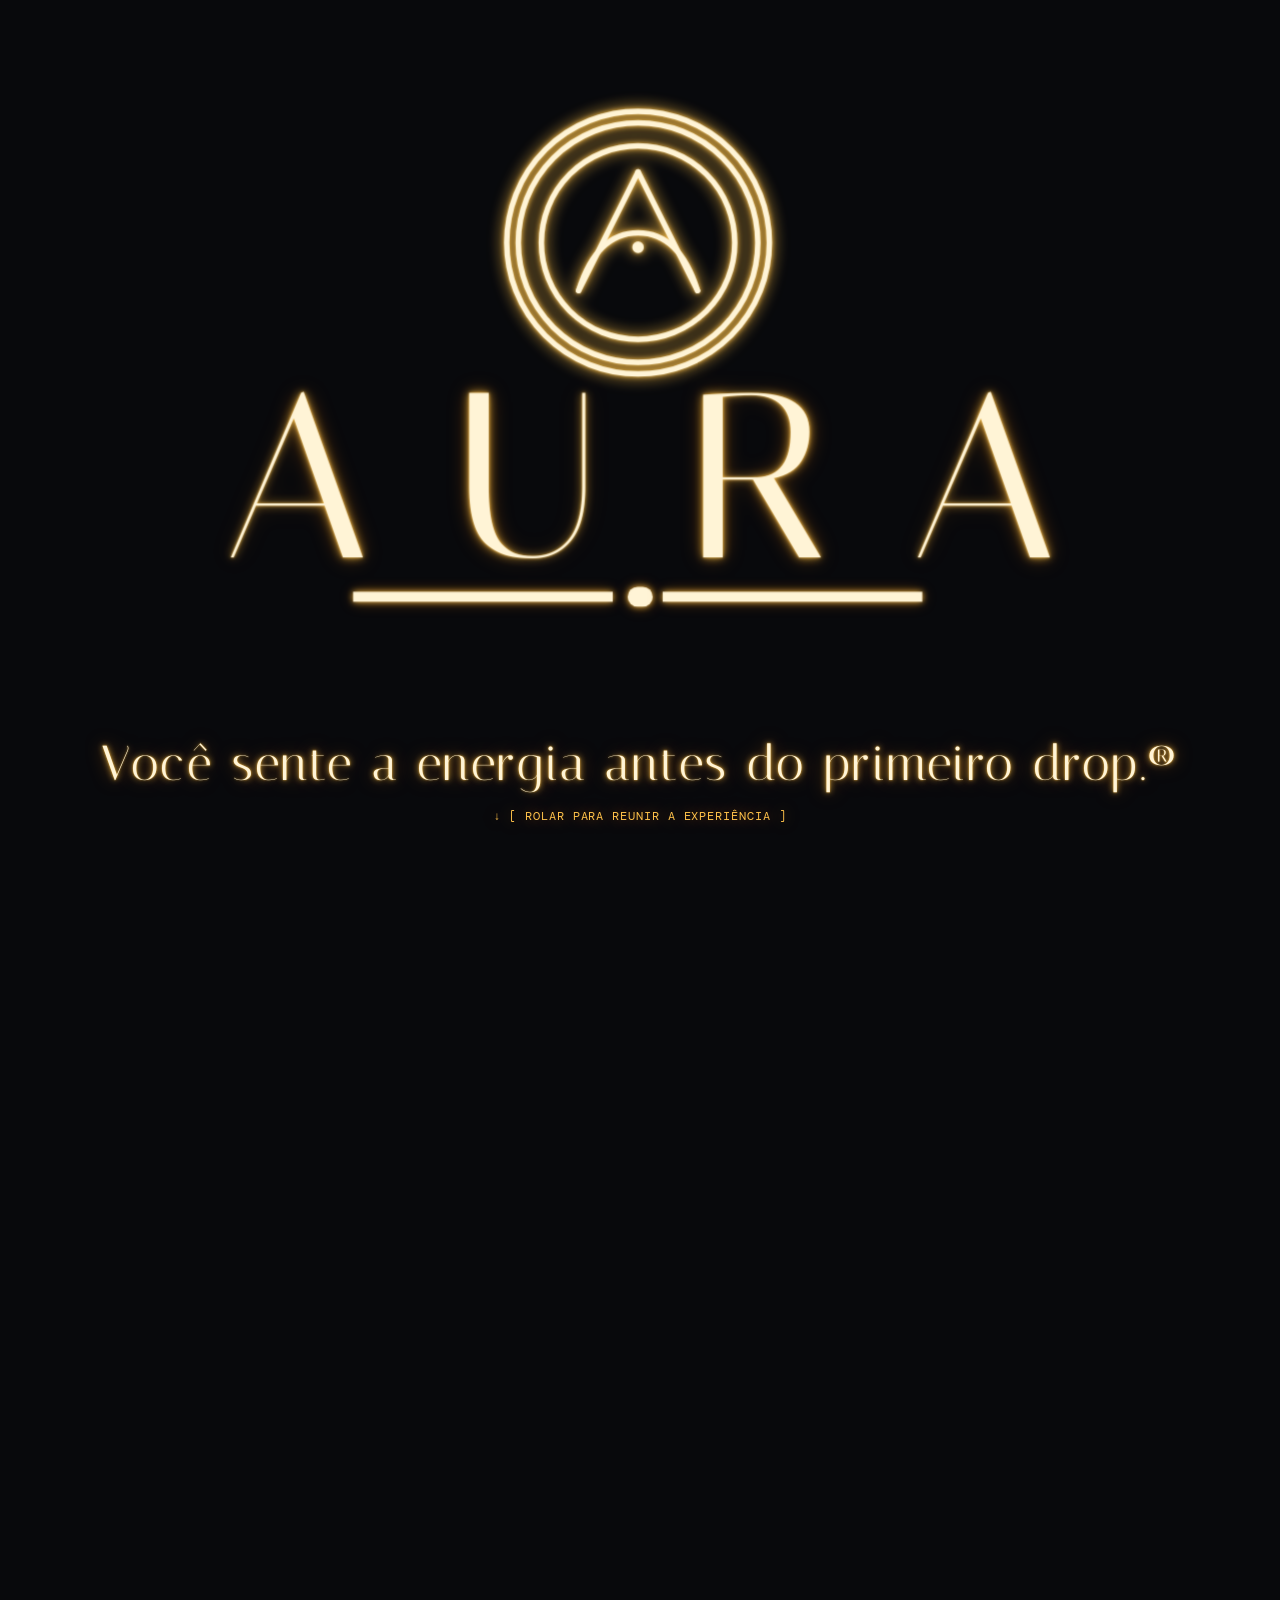
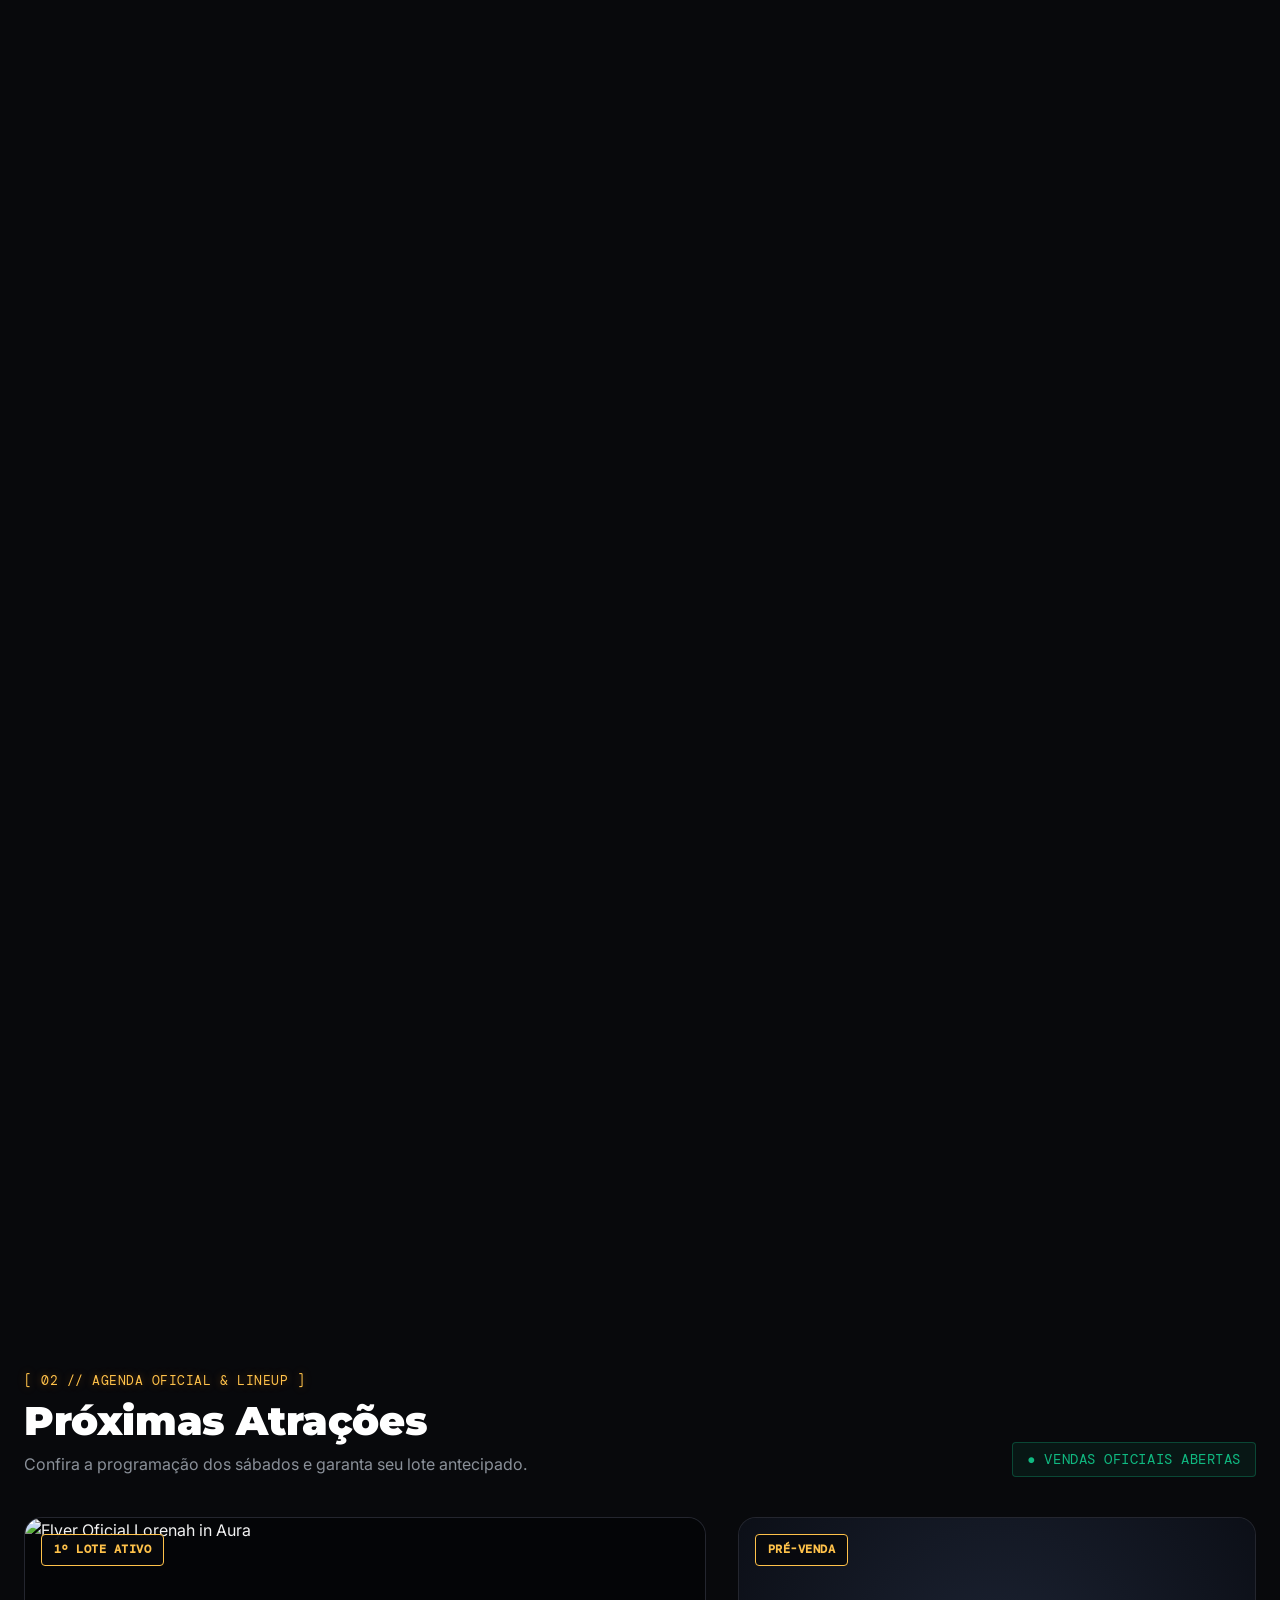
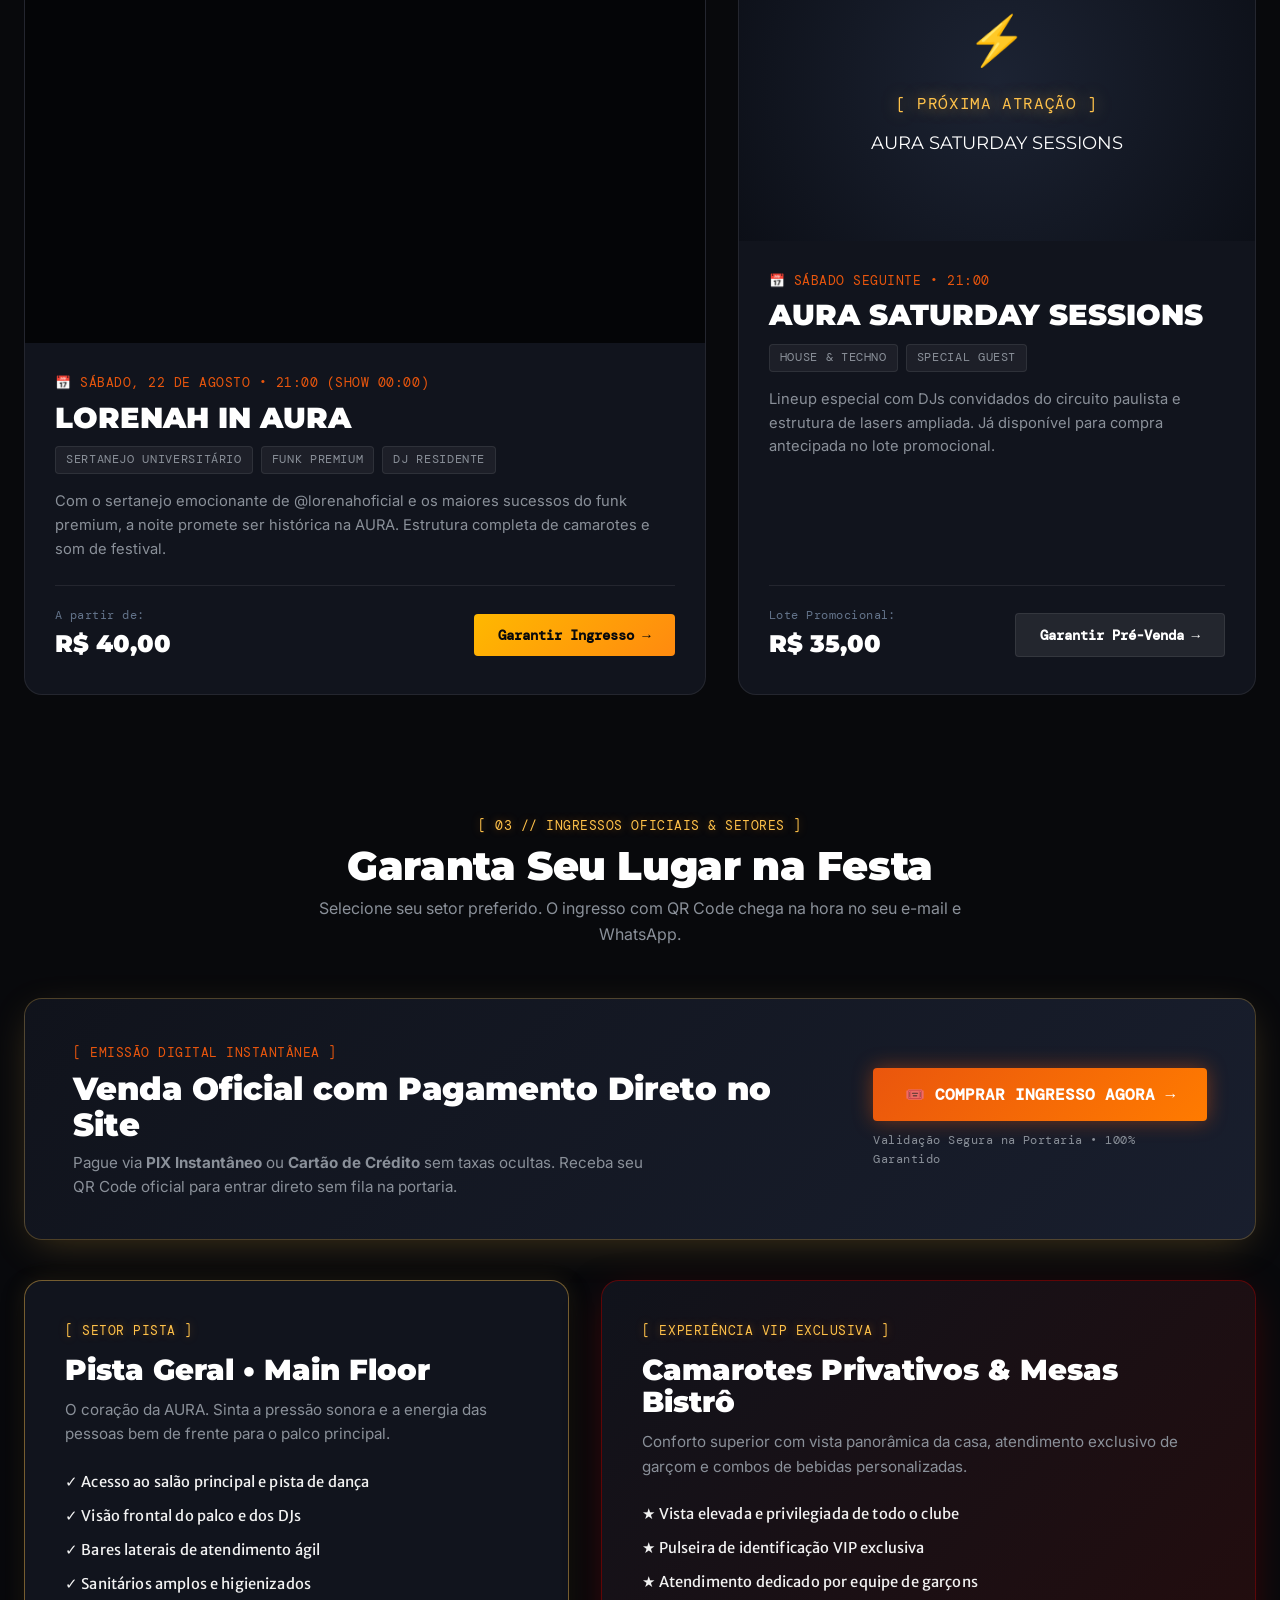
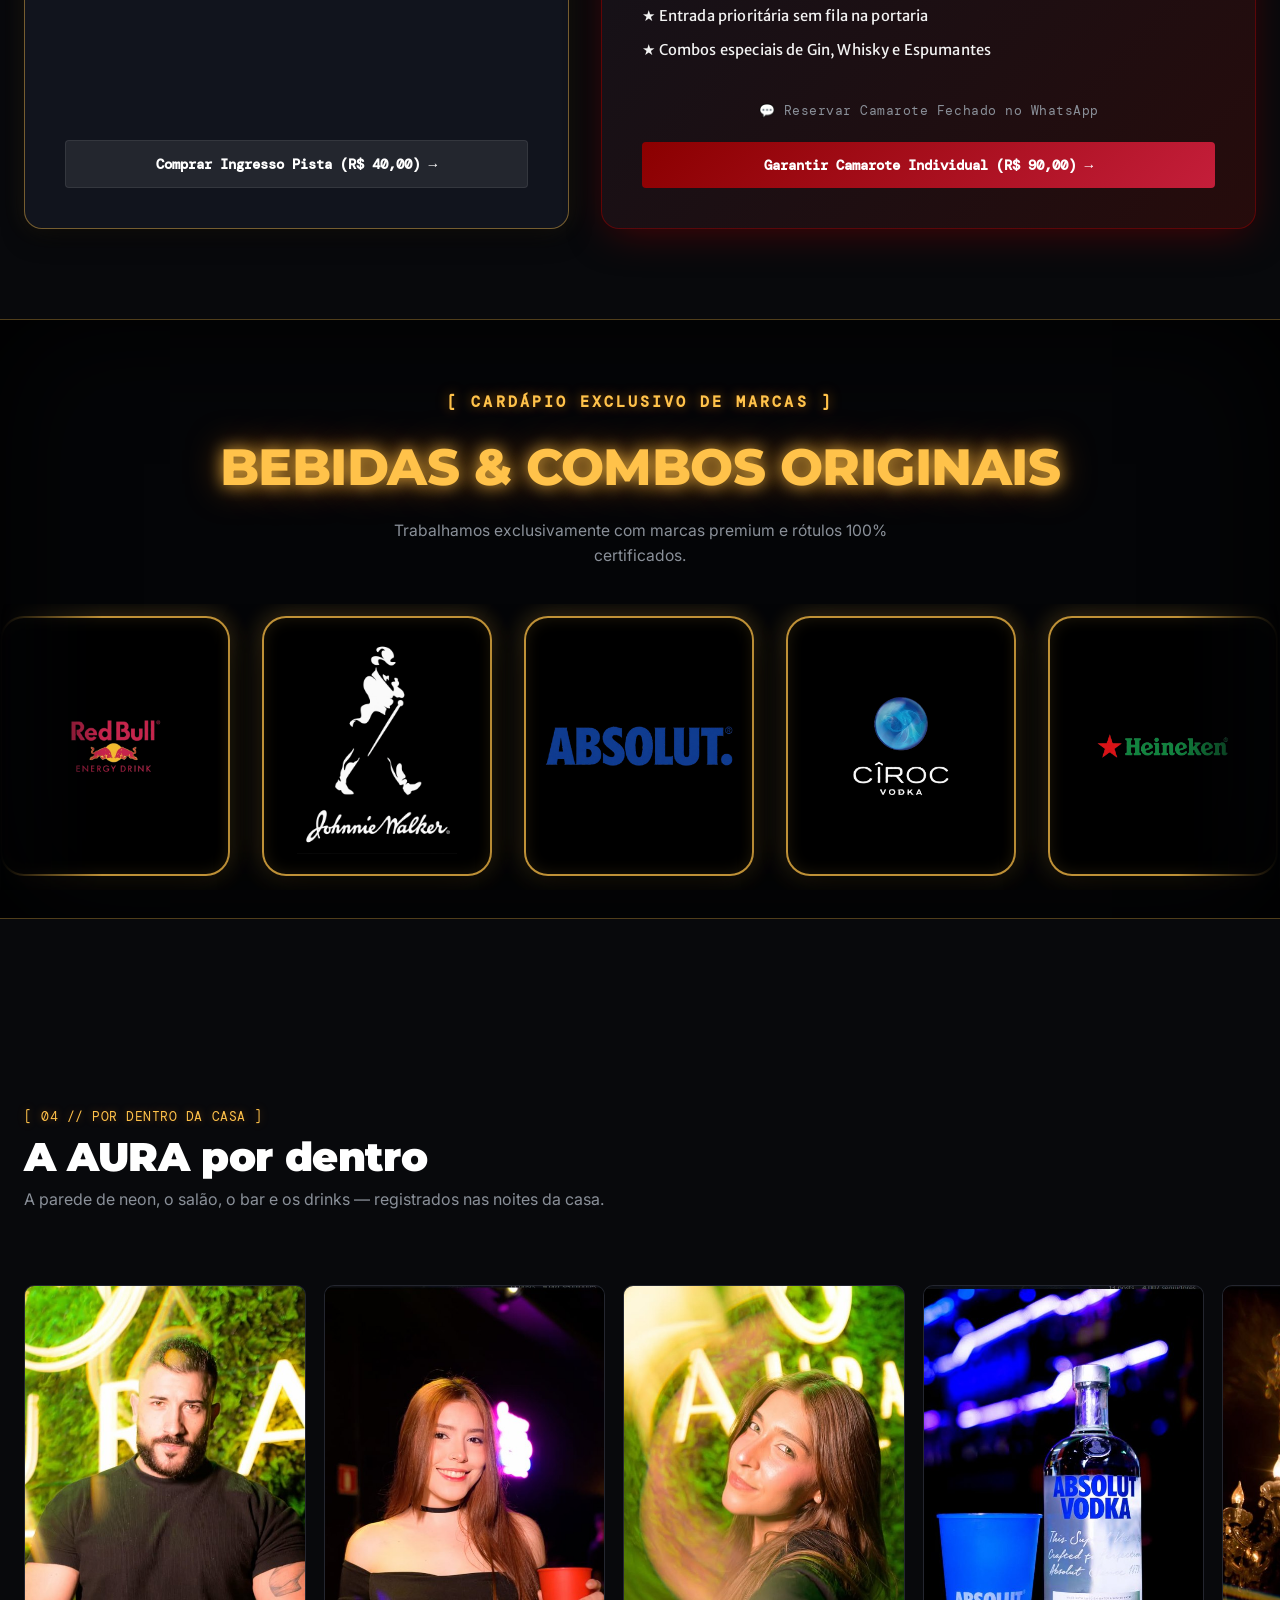
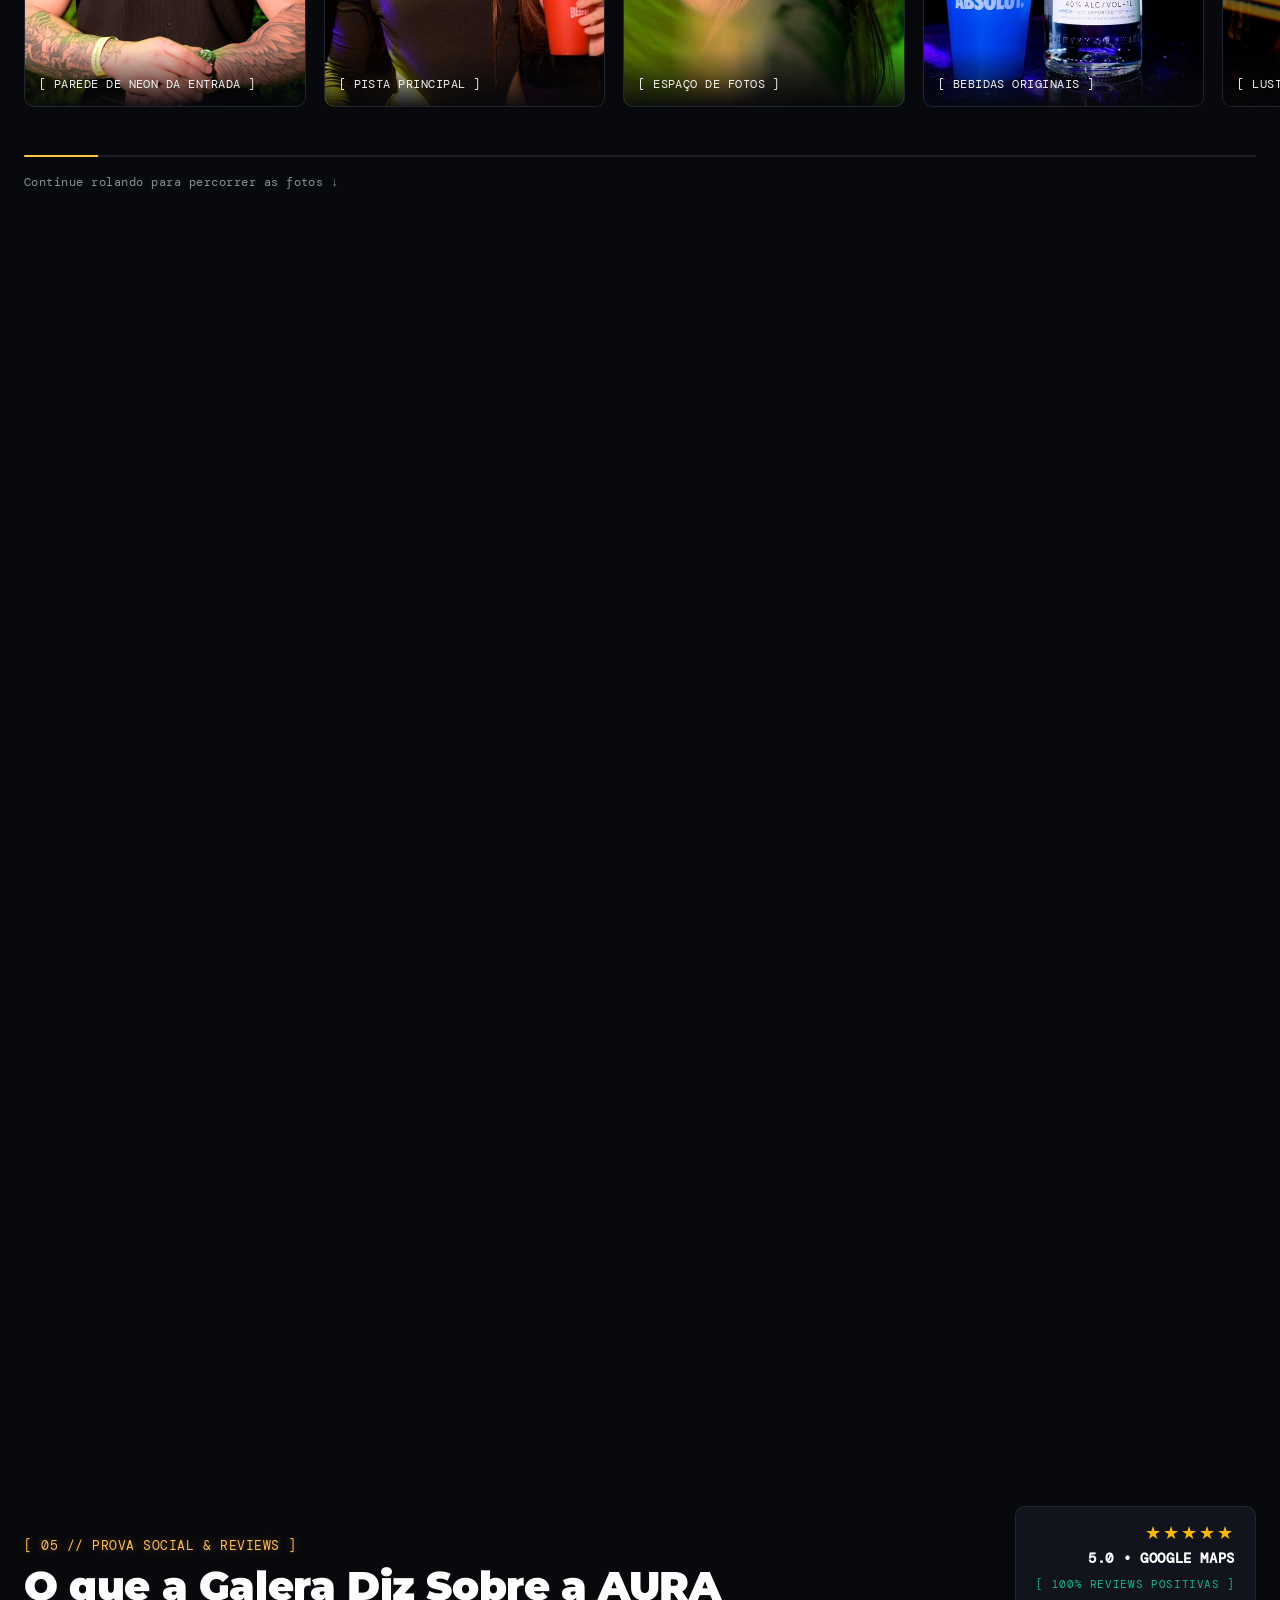
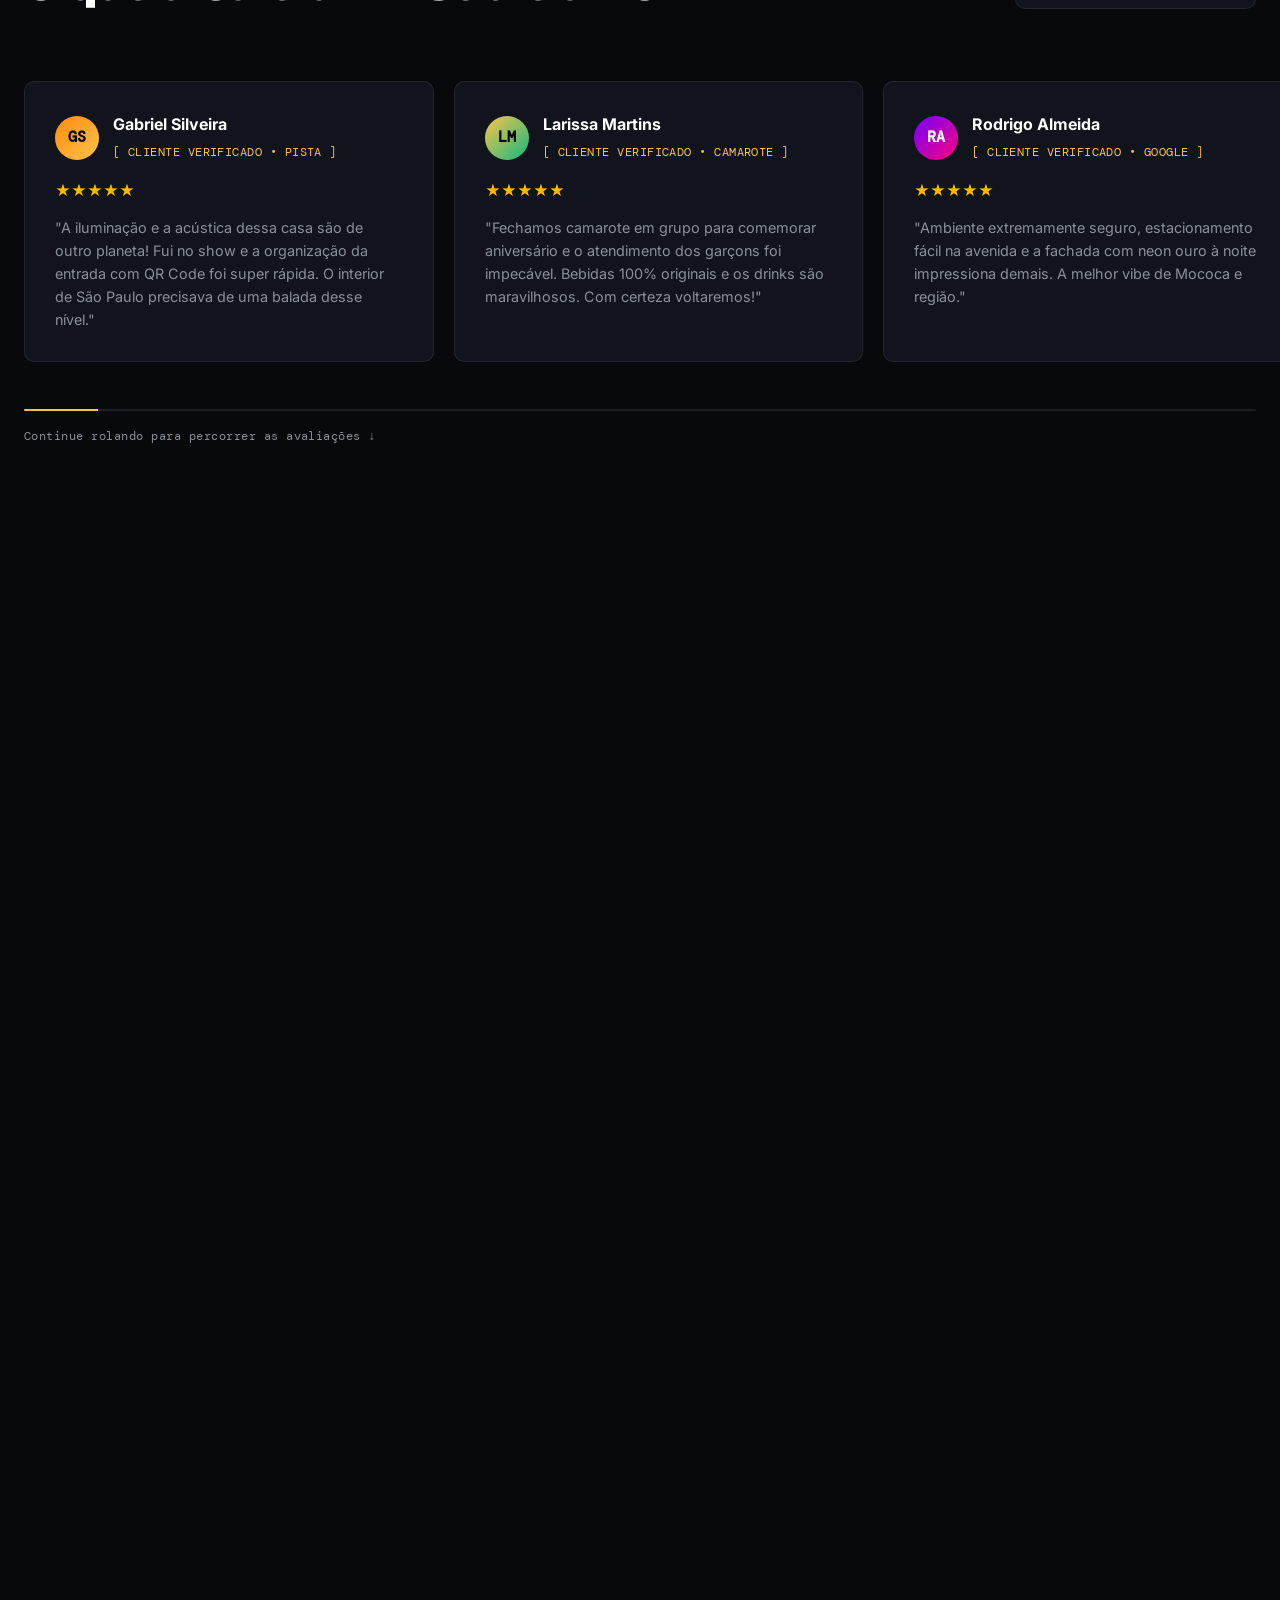
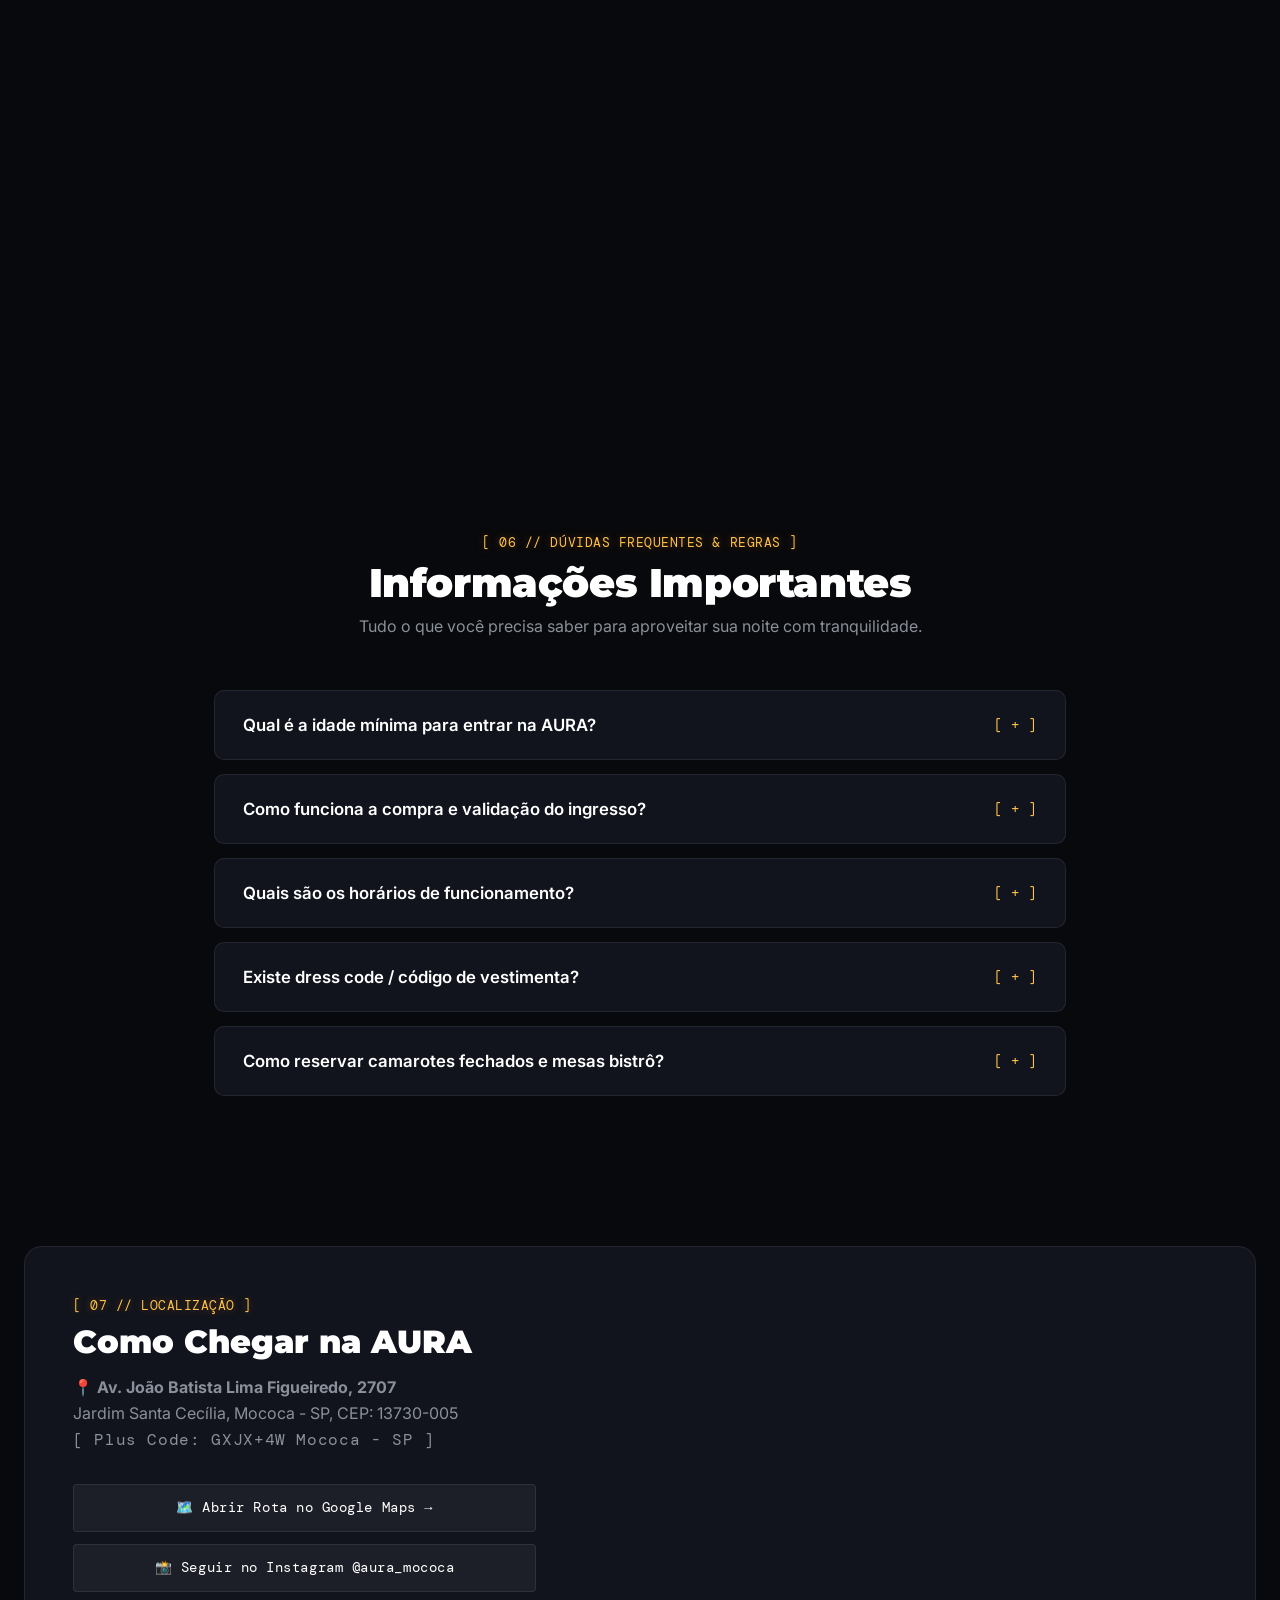
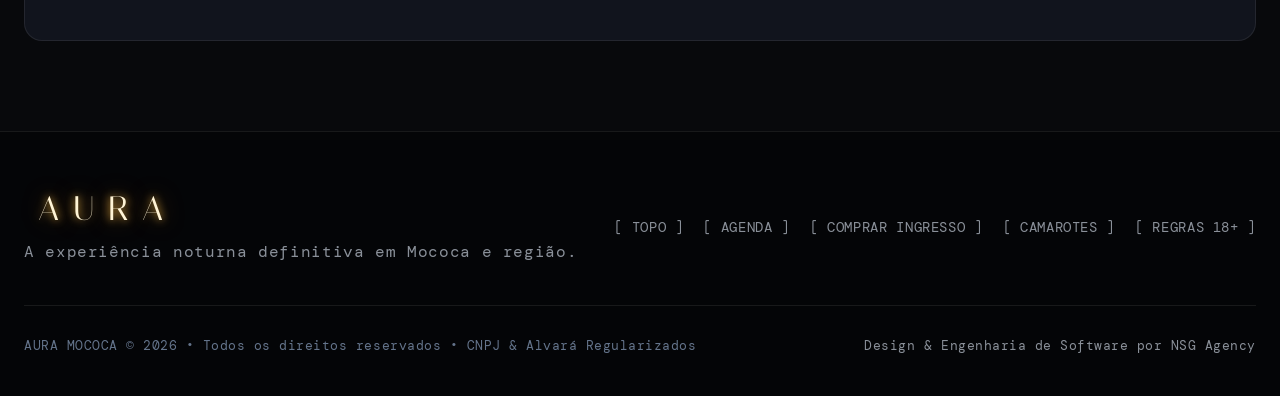
==== commit 91abf5f9: "Atualizações" ====
--- a/index.html
+++ b/index.html
@@ -19,10 +19,15 @@
        DM Mono / Inter / Montserrat = sistema técnico e de corpo já existente. -->
   <link rel="preconnect" href="https://fonts.googleapis.com" />
   <link rel="preconnect" href="https://fonts.gstatic.com" crossorigin />
-  <link href="https://fonts.googleapis.com/css2?family=DM+Mono:ital,wght@0,400;0,500;1,400&family=Inter:wght@300;400;500;600;700;800;900&family=Italiana&family=Montserrat:wght@700;800;900&family=Tenor+Sans&display=swap" rel="stylesheet" />
+  <link href="https://fonts.googleapis.com/css2?family=DM+Mono:ital,wght@0,400;0,500;1,400&family=Inter:wght@300;400;500;600;700;800;900&family=Italiana&family=Merriweather+Sans:wght@400;500;600;700;800&family=Montserrat:wght@700;800;900&family=Tenor+Sans&display=swap" rel="stylesheet" />
+
+  <!-- Favicon Oficial & Identidade -->
+  <link rel="icon" type="image/svg+xml" href="favicon.svg" />
+  <link rel="apple-touch-icon" href="favicon.svg" />
+  <meta name="theme-color" content="#08090C" />
 
   <!-- Folha de Estilos Principal -->
-  <link rel="stylesheet" href="css/style.css?v=20260814_13" />
+  <link rel="stylesheet" href="css/style.css?v=20260815_47" />
 </head>
 <body>
 
@@ -81,10 +86,10 @@
 
       <!-- Ações Rápidas: Checkout e Admin -->
       <div class="navbar-actions">
-        <button type="button" class="btn-quick-ticket" id="btn-header-buy" onclick="openCheckout()" data-cursor="CHECKOUT">
+        <button type="button" class="btn-quick-ticket" id="btn-header-buy" data-cursor="CHECKOUT">
           <span class="btn-icon">🎟️</span> COMPRAR
         </button>
-        <button type="button" class="btn-admin-gear" id="btn-open-admin" onclick="openAdminModal()" title="Painel do Proprietário" aria-label="Painel Administrativo">
+        <button type="button" class="btn-admin-gear" id="btn-open-admin" title="Painel do Proprietário" aria-label="Painel Administrativo">
           <svg viewBox="0 0 24 24" width="18" height="18" fill="none" stroke="currentColor" stroke-width="2" stroke-linecap="round" stroke-linejoin="round">
             <circle cx="12" cy="12" r="3"></circle>
             <path d="M19.4 15a1.65 1.65 0 0 0 .33 1.82l.06.06a2 2 0 0 1 0 2.83 2 2 0 0 1-2.83 0l-.06-.06a1.65 1.65 0 0 0-1.82-.33 1.65 1.65 0 0 0-1 1.51V21a2 2 0 0 1-2 2 2 2 0 0 1-2-2v-.09A1.65 1.65 0 0 0 9 19.4a1.65 1.65 0 0 0-1.82.33l-.06.06a2 2 0 0 1-2.83 0 2 2 0 0 1 0-2.83l.06-.06a1.65 1.65 0 0 0 .33-1.82 1.65 1.65 0 0 0-1.51-1H3a2 2 0 0 1-2-2 2 2 0 0 1 2-2h.09A1.65 1.65 0 0 0 4.6 9a1.65 1.65 0 0 0-.33-1.82l-.06-.06a2 2 0 0 1 0-2.83 2 2 0 0 1 2.83 0l.06.06a1.65 1.65 0 0 0 1.82.33H9a1.65 1.65 0 0 0 1-1.51V3a2 2 0 0 1 2-2 2 2 0 0 1 2 2v.09a1.65 1.65 0 0 0 1 1.51 1.65 1.65 0 0 0 1.82-.33l.06-.06a2 2 0 0 1 2.83 0 2 2 0 0 1 0 2.83l-.06.06a1.65 1.65 0 0 0-.33 1.82V9a1.65 1.65 0 0 0 1.51 1H21a2 2 0 0 1 2 2 2 2 0 0 1-2 2h-.09a1.65 1.65 0 0 0-1.51 1z"></path>
@@ -107,23 +112,15 @@
              moldura da fachada, mais abaixo, para poder se encaixar sobre o
              letreiro real da foto. -->
         <div class="produx-hero-initial-header" id="hero-initial-header">
-          <!-- PUNCHLINE & TEXTO LATERAL PRODUX STYLE -->
+          <!-- Assinatura sob o letreiro: mesma letra (Italiana) e mesmo neon
+               da AURA, numa linha só, centralizada. Abaixo dela, a chamada de
+               rolagem no mesmo tom. Nada mais compete com o letreiro. -->
           <div class="produx-hero-bottom-grid" id="hero-bottom-grid">
-            <div class="hero-punchline-box">
-              <h1 class="hero-punchline-text">
-                Você sente a energia<br />
-                antes do primeiro drop.®
-              </h1>
-            </div>
-
-            <div class="hero-side-desc-box font-mono">
-              <p class="side-desc-text">
-                A AURA redefine a experiência noturna no interior paulista com som de alta pressão, iluminação cênica de lasers e os maiores shows ao vivo do Brasil.
-              </p>
-              <div class="hero-scroll-indicator">
-                <span class="indicator-arrow">↓</span>
-                <span class="indicator-text">[ ROLAR PARA REUNIR A EXPERIÊNCIA ]</span>
-              </div>
+            <h1 class="hero-punchline-text aura-neon">Você sente a energia antes do primeiro drop.®</h1>
+
+            <div class="hero-scroll-indicator font-mono">
+              <span class="indicator-arrow">↓</span>
+              <span class="indicator-text">[ ROLAR PARA REUNIR A EXPERIÊNCIA ]</span>
             </div>
           </div>
         </div>
@@ -221,26 +218,14 @@
 
               <!-- Controles Flutuantes da Experiência -->
               <div class="party-video-controls font-mono">
-                <div class="live-status-badge">
-                  <span class="live-dot-pulse"></span>
-                  <span>AURA MOCOCA • AMBIENTE AO VIVO</span>
-                </div>
-
-                <button type="button" class="btn-party-audio" id="btn-toggle-video" data-cursor="SOM">
+                <button type="button" class="btn-party-audio" id="btn-toggle-video" data-cursor="SOM" title="Ativar / Desativar som da festa" aria-label="Ativar ou desativar áudio">
                   <span id="sound-icon">🔊</span>
-                  <span id="sound-text">[ ATIVAR SOM DA FESTA ]</span>
                 </button>
               </div>
             </div>
 
           </div>
 
-        </div>
-
-        <!-- Indicador de Status Monospaçado do Scroll Morph -->
-        <div class="morph-status-pill font-mono" id="morph-status">
-          <span class="status-dot"></span>
-          <span id="status-text">[ EXPERIÊNCIA AURA • FOCANDO FRAGMENTOS 0% ]</span>
         </div>
 
       </div>
@@ -370,7 +355,7 @@
             </p>
           </div>
           <div class="cta-banner-action">
-            <button type="button" class="btn-action-primary" id="btn-open-checkout-main" onclick="openCheckout()" data-cursor="COMPRAR">
+            <button type="button" class="btn-action-primary" id="btn-open-checkout-main" data-cursor="COMPRAR">
               🎟️ COMPRAR INGRESSO AGORA →
             </button>
             <span class="cta-subtext font-mono">Validação Segura na Portaria • 100% Garantido</span>
@@ -386,7 +371,7 @@
             <h3 class="sector-name">Pista Geral • Main Floor</h3>
             <p class="sector-desc">O coração da AURA. Sinta a pressão sonora e a energia das pessoas bem de frente para o palco principal.</p>
             
-            <ul class="sector-features font-mono">
+            <ul class="sector-features font-merriweather">
               <li>✓ Acesso ao salão principal e pista de dança</li>
               <li>✓ Visão frontal do palco e dos DJs</li>
               <li>✓ Bares laterais de atendimento ágil</li>
@@ -400,11 +385,11 @@
 
           <!-- CAMAROTE VIP & BISTRÔS -->
           <div class="sector-card sector-card--vip">
-            <div class="sector-badge font-mono highlight-gold">[ EXPERIÊNCIA VIP EXCLUSIVA ]</div>
+            <div class="sector-badge font-mono highlight-blood">[ EXPERIÊNCIA VIP EXCLUSIVA ]</div>
             <h3 class="sector-name">Camarotes Privativos &amp; Mesas Bistrô</h3>
             <p class="sector-desc">Conforto superior com vista panorâmica da casa, atendimento exclusivo de garçom e combos de bebidas personalizadas.</p>
             
-            <ul class="sector-features font-mono">
+            <ul class="sector-features font-merriweather">
               <li>★ Vista elevada e privilegiada de todo o clube</li>
               <li>★ Pulseira de identificação VIP exclusiva</li>
               <li>★ Atendimento dedicado por equipe de garçons</li>
@@ -413,12 +398,12 @@
             </ul>
 
             <div class="sector-vip-actions">
+              <a href="https://wa.me/5519992971614?text=Ol%C3%A1!%20Gostaria%20de%20reservar%20um%20Camarote%20Fechado%20ou%20Mesa%20Bistr%C3%B4%20na%20AURA%20Mococa." target="_blank" rel="noopener" class="btn-whatsapp-reserve font-mono">
+                💬 Reservar Camarote Fechado no WhatsApp
+              </a>
               <button type="button" class="btn-sector btn-sector--vip" onclick="openCheckoutWithSector('Camarote')">
                 Garantir Camarote Individual (R$ 80,00) →
               </button>
-              <a href="https://wa.me/5519992971614?text=Ol%C3%A1!%20Gostaria%20de%20reservar%20um%20Camarote%20Fechado%20ou%20Mesa%20Bistr%C3%B4%20na%20AURA%20Mococa." target="_blank" rel="noopener" class="btn-whatsapp-reserve font-mono">
-                💬 Reservar Camarote Fechado no WhatsApp
-              </a>
             </div>
           </div>
 
@@ -432,28 +417,63 @@
     <!-- ======================================================== -->
     <section class="brands-section" aria-label="Marcas Parceiras Servidas na Casa">
       <div class="brands-container">
-        <div class="brands-title-tag font-mono">[ BEBIDAS &amp; COMBOS ORIGINAIS CERTIFICADOS ]</div>
+        <div class="brands-header text-center">
+          <div class="brands-title-tag font-mono">[ CARDÁPIO EXCLUSIVO DE MARCAS ]</div>
+          <h2 class="brands-main-title font-display">BEBIDAS &amp; COMBOS ORIGINAIS</h2>
+          <p class="brands-subtitle">Trabalhamos exclusivamente com marcas premium e rótulos 100% certificados.</p>
+        </div>
         
         <div class="brands-marquee-wrapper">
           <div class="brands-track">
-            <div class="brand-item font-mono">⚡ RED BULL</div>
-            <div class="brand-item font-mono">🍸 TANQUERAY</div>
-            <div class="brand-item font-mono">🥃 JOHNNIE WALKER BLACK LABEL</div>
-            <div class="brand-item font-mono">🍾 ABSOLUT VODKA</div>
-            <div class="brand-item font-mono">✨ CÎROC SUPER PREMIUM</div>
-            <div class="brand-item font-mono">🍺 HEINEKEN EXTRA COLD</div>
-            <div class="brand-item font-mono">👑 CHANDON BRUT</div>
-            <div class="brand-item font-mono">🌴 CORONA EXTRA</div>
-            
-            <!-- Duplicação para loop contínuo -->
-            <div class="brand-item font-mono">⚡ RED BULL</div>
-            <div class="brand-item font-mono">🍸 TANQUERAY</div>
-            <div class="brand-item font-mono">🥃 JOHNNIE WALKER BLACK LABEL</div>
-            <div class="brand-item font-mono">🍾 ABSOLUT VODKA</div>
-            <div class="brand-item font-mono">✨ CÎROC SUPER PREMIUM</div>
-            <div class="brand-item font-mono">🍺 HEINEKEN EXTRA COLD</div>
-            <div class="brand-item font-mono">👑 CHANDON BRUT</div>
-            <div class="brand-item font-mono">🌴 CORONA EXTRA</div>
+            <!-- Grupo 1 -->
+            <div class="brands-track-group">
+              <div class="brand-square-card" title="Red Bull">
+                <img src="imagens/bebidas/red_bul-removebg-preview.png_2K_202608151228.jpeg_2K_202608151259__1_-removebg-preview.png" alt="Red Bull" class="brand-logo-img logo--redbull" loading="lazy" />
+              </div>
+              <div class="brand-square-card" title="Johnnie Walker">
+                <img src="imagens/bebidas/walker__1_-removebg-preview.png_2K_202608151227.jpeg" alt="Johnnie Walker" class="brand-logo-img logo--walker" loading="lazy" />
+              </div>
+              <div class="brand-square-card" title="Absolut Vodka">
+                <img src="imagens/bebidas/absolut-removebg-preview.png_2K_202608151227.jpeg_2K_202608151259-removebg-preview.png" alt="Absolut Vodka" class="brand-logo-img logo--absolut" loading="lazy" />
+              </div>
+              <div class="brand-square-card" title="Cîroc">
+                <img src="imagens/bebidas/images.jpg_2K_202608151259__1_-removebg-preview.png" alt="Cîroc" class="brand-logo-img logo--ciroc" loading="lazy" />
+              </div>
+              <div class="brand-square-card" title="Heineken">
+                <img src="imagens/bebidas/heineken-removebg-preview__1_.png_2K_202608151227.jpeg_2K_202608151259-removebg-preview.png" alt="Heineken" class="brand-logo-img logo--heineken" loading="lazy" />
+              </div>
+              <div class="brand-square-card" title="Chandon">
+                <img src="imagens/bebidas/chandon-removebg-preview.png_2K_202608151227.jpeg" alt="Chandon" class="brand-logo-img logo--chandon" loading="lazy" />
+              </div>
+              <div class="brand-square-card" title="Corona Extra">
+                <img src="imagens/bebidas/corona-removebg-preview.png" alt="Corona Extra" class="brand-logo-img logo--corona" loading="lazy" />
+              </div>
+            </div>
+
+            <!-- Grupo 2 (Looping Infinito Perfeito & Contínuo) -->
+            <div class="brands-track-group" aria-hidden="true">
+              <div class="brand-square-card" title="Red Bull">
+                <img src="imagens/bebidas/red_bul-removebg-preview.png_2K_202608151228.jpeg_2K_202608151259__1_-removebg-preview.png" alt="Red Bull" class="brand-logo-img logo--redbull" loading="lazy" />
+              </div>
+              <div class="brand-square-card" title="Johnnie Walker">
+                <img src="imagens/bebidas/walker__1_-removebg-preview.png_2K_202608151227.jpeg" alt="Johnnie Walker" class="brand-logo-img logo--walker" loading="lazy" />
+              </div>
+              <div class="brand-square-card" title="Absolut Vodka">
+                <img src="imagens/bebidas/absolut-removebg-preview.png_2K_202608151227.jpeg_2K_202608151259-removebg-preview.png" alt="Absolut Vodka" class="brand-logo-img logo--absolut" loading="lazy" />
+              </div>
+              <div class="brand-square-card" title="Cîroc">
+                <img src="imagens/bebidas/images.jpg_2K_202608151259__1_-removebg-preview.png" alt="Cîroc" class="brand-logo-img logo--ciroc" loading="lazy" />
+              </div>
+              <div class="brand-square-card" title="Heineken">
+                <img src="imagens/bebidas/heineken-removebg-preview__1_.png_2K_202608151227.jpeg_2K_202608151259-removebg-preview.png" alt="Heineken" class="brand-logo-img logo--heineken" loading="lazy" />
+              </div>
+              <div class="brand-square-card" title="Chandon">
+                <img src="imagens/bebidas/chandon-removebg-preview.png_2K_202608151227.jpeg" alt="Chandon" class="brand-logo-img logo--chandon" loading="lazy" />
+              </div>
+              <div class="brand-square-card" title="Corona Extra">
+                <img src="imagens/bebidas/corona-removebg-preview.png" alt="Corona Extra" class="brand-logo-img logo--corona" loading="lazy" />
+              </div>
+            </div>
           </div>
         </div>
       </div>
@@ -537,67 +557,123 @@
     <!-- SEÇÃO 6: SATISFAÇÃO DOS CLIENTES (PRODUX GOOGLE REVIEWS)  -->
     <!-- ======================================================== -->
     <section class="reviews-section" id="reviews">
-      <div class="container">
-
-        <div class="section-header-flex">
-          <div>
-            <div class="section-tag font-mono">[ 05 // PROVA SOCIAL &amp; REVIEWS ]</div>
-            <h2 class="section-title">O que a Galera Diz Sobre a AURA</h2>
-          </div>
-          
-          <div class="google-badge-box font-mono">
-            <div class="google-rating-stars">★★★★★</div>
-            <div class="google-score">5.0 • GOOGLE MAPS</div>
-            <span class="google-verified-text">[ 100% REVIEWS POSITIVAS ]</span>
-          </div>
-        </div>
-
-        <div class="reviews-grid">
-          
-          <div class="review-card">
-            <div class="review-header">
-              <div class="review-avatar">GS</div>
+      <div class="reviews-palco" id="reviews-palco">
+        <div class="reviews-fixa">
+
+          <div class="container">
+            <div class="section-header-flex">
               <div>
-                <h4 class="review-author">Gabriel Silveira</h4>
-                <span class="review-tag font-mono">[ CLIENTE VERIFICADO • PISTA ]</span>
-              </div>
-            </div>
-            <div class="review-stars">★★★★★</div>
-            <p class="review-quote">
-              "A iluminação e a acústica dessa casa são de outro planeta! Fui no show e a organização da entrada com QR Code foi super rápida. O interior de São Paulo precisava de uma balada desse nível."
+                <div class="section-tag font-mono">[ 05 // PROVA SOCIAL &amp; REVIEWS ]</div>
+                <h2 class="section-title">O que a Galera Diz Sobre a AURA</h2>
+              </div>
+              
+              <div class="google-badge-box font-mono">
+                <div class="google-rating-stars">★★★★★</div>
+                <div class="google-score">5.0 • GOOGLE MAPS</div>
+                <span class="google-verified-text">[ 100% REVIEWS POSITIVAS ]</span>
+              </div>
+            </div>
+          </div>
+
+          <div class="reviews-trilho" id="reviews-trilho" tabindex="0" role="region" aria-label="Avaliações dos Clientes da AURA">
+            <div class="reviews-esteira" id="reviews-esteira">
+              
+              <div class="review-card">
+                <div class="review-header">
+                  <div class="review-avatar">GS</div>
+                  <div>
+                    <h4 class="review-author">Gabriel Silveira</h4>
+                    <span class="review-tag font-mono">[ CLIENTE VERIFICADO • PISTA ]</span>
+                  </div>
+                </div>
+                <div class="review-stars">★★★★★</div>
+                <p class="review-quote">
+                  "A iluminação e a acústica dessa casa são de outro planeta! Fui no show e a organização da entrada com QR Code foi super rápida. O interior de São Paulo precisava de uma balada desse nível."
+                </p>
+              </div>
+
+              <div class="review-card">
+                <div class="review-header">
+                  <div class="review-avatar avatar--cyan">LM</div>
+                  <div>
+                    <h4 class="review-author">Larissa Martins</h4>
+                    <span class="review-tag font-mono">[ CLIENTE VERIFICADO • CAMAROTE ]</span>
+                  </div>
+                </div>
+                <div class="review-stars">★★★★★</div>
+                <p class="review-quote">
+                  "Fechamos camarote em grupo para comemorar aniversário e o atendimento dos garçons foi impecável. Bebidas 100% originais e os drinks são maravilhosos. Com certeza voltaremos!"
+                </p>
+              </div>
+
+              <div class="review-card">
+                <div class="review-header">
+                  <div class="review-avatar avatar--purple">RA</div>
+                  <div>
+                    <h4 class="review-author">Rodrigo Almeida</h4>
+                    <span class="review-tag font-mono">[ CLIENTE VERIFICADO • GOOGLE ]</span>
+                  </div>
+                </div>
+                <div class="review-stars">★★★★★</div>
+                <p class="review-quote">
+                  "Ambiente extremamente seguro, estacionamento fácil na avenida e a fachada com neon ouro à noite impressiona demais. A melhor vibe de Mococa e região."
+                </p>
+              </div>
+
+              <div class="review-card">
+                <div class="review-header">
+                  <div class="review-avatar">BM</div>
+                  <div>
+                    <h4 class="review-author">Beatriz Mendes</h4>
+                    <span class="review-tag font-mono">[ CLIENTE VERIFICADO • PISTA ]</span>
+                  </div>
+                </div>
+                <div class="review-stars">★★★★★</div>
+                <p class="review-quote">
+                  "Comprei o ingresso pelo site em 2 minutos e entrei sem fila nenhuma! O som é muito pesado e o ambiente super limpo. Melhor experiência da região."
+                </p>
+              </div>
+
+              <div class="review-card">
+                <div class="review-header">
+                  <div class="review-avatar avatar--cyan">TR</div>
+                  <div>
+                    <h4 class="review-author">Thiago Rezende</h4>
+                    <span class="review-tag font-mono">[ CLIENTE VERIFICADO • CAMAROTE ]</span>
+                  </div>
+                </div>
+                <div class="review-stars">★★★★★</div>
+                <p class="review-quote">
+                  "Camarote VIP vale cada centavo. Vista privileged do palco, atendimento exclusivo e carta de drinks com bebidas de altíssima qualidade."
+                </p>
+              </div>
+
+              <div class="review-card">
+                <div class="review-header">
+                  <div class="review-avatar avatar--purple">CO</div>
+                  <div>
+                    <h4 class="review-author">Camila Oliveira</h4>
+                    <span class="review-tag font-mono">[ CLIENTE VERIFICADO • GOOGLE ]</span>
+                  </div>
+                </div>
+                <div class="review-stars">★★★★★</div>
+                <p class="review-quote">
+                  "Energia surreal! A recepção e a segurança são super atenciosas e a festa foi inesquecível. Mococa ganhou uma casa noturna de alto nível."
+                </p>
+              </div>
+
+            </div>
+          </div>
+
+          <div class="container reviews-rodape">
+            <div class="reviews-progresso" aria-hidden="true"><span id="reviews-barra"></span></div>
+            <p class="reviews-dica font-mono">
+              <span class="dica-rolar">Continue rolando para percorrer as avaliações ↓</span>
+              <span class="dica-arrastar">Arraste para o lado para ver mais avaliações →</span>
             </p>
           </div>
 
-          <div class="review-card">
-            <div class="review-header">
-              <div class="review-avatar avatar--cyan">LM</div>
-              <div>
-                <h4 class="review-author">Larissa Martins</h4>
-                <span class="review-tag font-mono">[ CLIENTE VERIFICADO • CAMAROTE ]</span>
-              </div>
-            </div>
-            <div class="review-stars">★★★★★</div>
-            <p class="review-quote">
-              "Fechamos camarote em grupo para comemorar aniversário e o atendimento dos garçons foi impecável. Bebidas 100% originais e os drinks são maravilhosos. Com certeza voltaremos!"
-            </p>
-          </div>
-
-          <div class="review-card">
-            <div class="review-header">
-              <div class="review-avatar avatar--purple">RA</div>
-              <div>
-                <h4 class="review-author">Rodrigo Almeida</h4>
-                <span class="review-tag font-mono">[ CLIENTE VERIFICADO • GOOGLE ]</span>
-              </div>
-            </div>
-            <div class="review-stars">★★★★★</div>
-            <p class="review-quote">
-              "Ambiente extremamente seguro, estacionamento fácil na avenida e a fachada com neon azul à noite impressiona demais. A melhor vibe de Mococa e região."
-            </p>
-          </div>
-
-        </div>
-
+        </div>
       </div>
     </section>
 
@@ -750,7 +826,7 @@
           <div class="drawer-tag font-mono">[ INGRESSOS OFICIAIS AURA ]</div>
           <h3 class="drawer-title" id="checkout-modal-title">Finalizar Compra</h3>
         </div>
-        <button type="button" class="btn-drawer-close" id="btn-close-checkout" onclick="closeCheckout()" aria-label="Fechar checkout">✕</button>
+        <button type="button" class="btn-drawer-close" id="btn-close-checkout" aria-label="Fechar checkout">✕</button>
       </div>
 
       <div class="drawer-body">
@@ -812,7 +888,7 @@
             </div>
           </div>
 
-          <button type="button" class="btn-checkout-next" id="btn-goto-identification" onclick="goToStep('step-identification')">
+          <button type="button" class="btn-checkout-next" id="btn-goto-identification">
             Continuar para Identificação →
           </button>
         </div>
@@ -820,7 +896,7 @@
         <!-- ETAPA 2: IDENTIFICAÇÃO DO COMPRADOR -->
         <div class="checkout-step" id="step-identification" style="display: none;">
           <div class="form-header font-mono">
-            <button type="button" class="btn-step-back" id="btn-back-to-step1" onclick="goToStep('step-selection')">← Voltar</button>
+            <button type="button" class="btn-step-back" id="btn-back-to-step1">← Voltar</button>
             <span>DADOS DO TITULAR</span>
           </div>
 
@@ -854,9 +930,14 @@
         <!-- ETAPA 3: PAGAMENTO (PIX & CARTÃO) -->
         <div class="checkout-step" id="step-payment" style="display: none;">
           <div class="form-header font-mono">
-            <button type="button" class="btn-step-back" id="btn-back-to-step2" onclick="goToStep('step-identification')">← Voltar</button>
+            <button type="button" class="btn-step-back" id="btn-back-to-step2">← Voltar</button>
             <span>FORMA DE PAGAMENTO</span>
           </div>
+
+          <!-- Aviso de falha na emissão. Só aparece quando a gravação do
+               pedido no banco não conclui — nesse caso o cliente NÃO avança
+               para a tela de ingresso. -->
+          <div class="checkout-erro-box font-mono" id="checkout-erro" role="alert" style="display: none;"></div>
 
           <div class="payment-tabs">
             <button type="button" class="payment-tab-btn is-active" id="tab-btn-pix" data-pay="pix">
@@ -886,7 +967,7 @@
                 ⏱️ QR Code válido por <span id="pix-countdown">15:00</span> minutos
               </div>
 
-              <button type="button" class="btn-simulate-pix-success" id="btn-confirm-payment" onclick="emitDigitalTicket()">
+              <button type="button" class="btn-simulate-pix-success" id="btn-confirm-payment">
                 ✓ Confirmar Pagamento &amp; Gerar Ingresso
               </button>
             </div>
@@ -929,14 +1010,14 @@
         <!-- ETAPA 4: INGRESSO EMITIDO COM QR CODE DE ENTRADA -->
         <div class="checkout-step" id="step-success" style="display: none;">
           <div class="ticket-success-box">
-            <div class="success-icon">✓</div>
-            <h3 class="success-title">Ingresso Confirmado!</h3>
-            <p class="success-desc">Seu ingresso oficial da <strong>AURA MOCOCA</strong> foi gerado e enviado para seu e-mail e WhatsApp.</p>
+            <div class="success-icon" id="success-icon">✓</div>
+            <h3 class="success-title" id="success-title">Pedido Registrado!</h3>
+            <p class="success-desc" id="success-desc">Seu ingresso oficial da <strong>AURA MOCOCA</strong> foi gerado.</p>
 
             <div class="digital-ticket-card" id="printable-ticket">
               <div class="ticket-top">
                 <span class="ticket-brand font-mono">AURA MOCOCA</span>
-                <span class="ticket-status-badge font-mono">[ ENTRADA VÁLIDA ]</span>
+                <span class="ticket-status-badge font-mono" id="ticket-status-badge">[ ENTRADA VÁLIDA ]</span>
               </div>
 
               <div class="ticket-event-name" id="ticket-out-event">LORENAH IN AURA</div>
@@ -953,20 +1034,26 @@
                 </div>
               </div>
 
+              <!-- Um QR Code por ingresso comprado. Cada um tem código próprio
+                   no banco: o QR do ingresso 1 não libera a entrada do 2. -->
               <div class="ticket-qrcode-wrapper">
-                <div id="ticket-qrcode-display"></div>
-                <span class="ticket-auth-code font-mono" id="ticket-out-code">AUR-2026-8942-VIP</span>
+                <div id="ticket-qr-lista"></div>
                 <span class="ticket-hint font-mono">[ Apresente na portaria junto com documento original ]</span>
               </div>
             </div>
 
-            <div class="ticket-actions font-mono">
-              <button type="button" class="btn-ticket-action btn-print-ticket" onclick="window.print()">
-                🖨️ Imprimir Ingresso / PDF
+            <div class="ticket-actions font-mono" style="display: flex; flex-direction: column; gap: 8px;">
+              <button type="button" class="btn-ticket-action btn-whatsapp-ticket" id="btn-whatsapp-ticket" onclick="sendTicketToWhatsApp()" style="background: #25D366; color: #FFF; font-weight: bold; border: none;">
+                📲 Salvar / Enviar no Meu WhatsApp
               </button>
-              <button type="button" class="btn-ticket-action" id="btn-finish-checkout" onclick="closeCheckout()">
-                ✕ Concluir
-              </button>
+              <div style="display: flex; gap: 8px;">
+                <button type="button" class="btn-ticket-action btn-print-ticket" onclick="window.print()" style="flex: 1;">
+                  📥 Baixar / Salvar PDF
+                </button>
+                <button type="button" class="btn-ticket-action" id="btn-finish-checkout" style="flex: 1;">
+                  ✕ Concluir
+                </button>
+              </div>
             </div>
           </div>
         </div>
@@ -987,17 +1074,24 @@
           <div class="admin-tag font-mono">[ PAINEL ADMINISTRATIVO AURA ]</div>
           <h3 class="admin-title" id="admin-title">Gerenciar Shows &amp; Ingressos</h3>
         </div>
-        <button type="button" class="btn-admin-close" id="btn-close-admin" onclick="closeAdminModal()" aria-label="Fechar painel">✕</button>
-      </div>
-
+        <button type="button" class="btn-admin-close" id="btn-close-admin" aria-label="Fechar painel">✕</button>
+      </div>
+
+      <!-- Login de verdade, contra o Supabase Auth. A senha nunca fica no
+           código do site: quem confere é o servidor. -->
       <div id="admin-auth-view" class="admin-auth-view">
         <form id="form-admin-login">
-          <p class="admin-login-desc">Digite a senha de administrador da AURA para alterar preços, atrações e lotes:</p>
+          <p class="admin-login-desc">Entre com a conta de proprietário da AURA para alterar preços, atrações e confirmar pagamentos:</p>
           <div class="form-group">
-            <label for="admin-pin" class="form-label font-mono">SENHA DO PROPRIETÁRIO:</label>
-            <input type="password" id="admin-pin" class="form-input font-mono" placeholder="Digite a senha..." required />
-          </div>
-          <button type="submit" class="btn-action-primary w-100">
+            <label for="admin-email" class="form-label font-mono">E-MAIL:</label>
+            <input type="email" id="admin-email" class="form-input font-mono" placeholder="dono@auramococa.com.br" autocomplete="username" required />
+          </div>
+          <div class="form-group">
+            <label for="admin-senha" class="form-label font-mono">SENHA:</label>
+            <input type="password" id="admin-senha" class="form-input font-mono" placeholder="Sua senha" autocomplete="current-password" required />
+          </div>
+          <div class="checkout-erro-box font-mono" id="admin-erro" role="alert" style="display: none;"></div>
+          <button type="submit" class="btn-action-primary w-100" id="btn-admin-entrar">
             Acessar Painel →
           </button>
         </form>
@@ -1005,13 +1099,54 @@
 
       <div id="admin-dashboard-view" class="admin-dashboard-view" style="display: none;">
         
+        <div style="display: flex; justify-content: space-between; align-items: center; margin-bottom: 16px; background: rgba(0, 240, 255, 0.08); border: 1px solid rgba(0, 240, 255, 0.3); padding: 10px 14px; border-radius: 6px;">
+          <span class="font-mono" style="font-size: 0.78rem; color: #00F0FF;">⚡ MÓDULO DE PORTARIA AO VIVO</span>
+          <a href="portaria.html" target="_blank" class="font-mono" style="background: #00F0FF; color: #08090C; font-size: 0.75rem; font-weight: bold; padding: 6px 12px; border-radius: 4px; text-decoration: none;">
+            Abrir Scanner Portaria 📱
+          </a>
+        </div>
+
+        <div class="admin-sessao-barra font-mono">
+          <span id="adm-sessao-email">—</span>
+          <button type="button" class="btn-sair-sessao" id="btn-admin-sair">Sair</button>
+        </div>
+
         <div class="admin-tabs">
-          <button type="button" class="admin-tab-btn is-active" data-admintab="tab-edit-show">🎤 Show Ativo</button>
+          <button type="button" class="admin-tab-btn is-active" data-admintab="tab-pagamentos">💵 Pagamentos <span class="admin-badge-contador" id="adm-contador-pendentes">0</span></button>
+          <button type="button" class="admin-tab-btn" data-admintab="tab-edit-show">🎤 Show Ativo</button>
           <button type="button" class="admin-tab-btn" data-admintab="tab-queue-show">📋 Próximo Show</button>
           <button type="button" class="admin-tab-btn" data-admintab="tab-lotes">💰 Lotes &amp; Preços</button>
         </div>
 
-        <div class="admin-tab-pane is-active" id="tab-edit-show">
+        <!-- Conferência do PIX: é aqui que um pedido vira ingresso válido.
+             O dono vê o valor cair no app do banco dele e confirma. -->
+        <div class="admin-tab-pane is-active" id="tab-pagamentos">
+          <div class="admin-metricas font-mono" id="adm-metricas">
+            <div class="metrica-box">
+              <span class="metrica-rotulo">CONFIRMADO</span>
+              <span class="metrica-valor" id="adm-met-faturamento">R$ 0,00</span>
+              <span class="metrica-sub" id="adm-met-ingressos">0 ingressos</span>
+            </div>
+            <div class="metrica-box metrica-aguardando">
+              <span class="metrica-rotulo">AGUARDANDO</span>
+              <span class="metrica-valor" id="adm-met-aguardando">R$ 0,00</span>
+              <span class="metrica-sub" id="adm-met-aguardando-qtd">0 ingressos</span>
+            </div>
+          </div>
+
+          <p class="admin-help-text font-mono">
+            Confira o PIX na conta da casa e confirme aqui. O QR Code do cliente
+            só abre a portaria depois da confirmação.
+          </p>
+
+          <div id="adm-lista-pendentes" class="admin-lista-pendentes"></div>
+
+          <button type="button" class="btn-action-primary w-100" id="btn-recarregar-pendentes">
+            ↻ Atualizar lista
+          </button>
+        </div>
+
+        <div class="admin-tab-pane" id="tab-edit-show">
           <form id="form-edit-active-show">
             <div class="form-group">
               <label for="adm-show-title" class="form-label font-mono">NOME DO EVENTO / ARTISTA *</label>
@@ -1121,9 +1256,32 @@
     <span class="whatsapp-float-tooltip font-mono">Atendimento VIP WhatsApp 💬</span>
   </a>
 
-  <!-- SCRIPTS DA APLICAÇÃO -->
-  <script src="js/main.js?v=20260814_13"></script>
-  <script src="js/checkout.js?v=20260814_13"></script>
-  <script src="js/admin.js?v=20260814_13"></script>
+  <!-- BOTÃO FLUTUANTE DE CADEADO • PORTARIA (INFERIOR ESQUERDO)
+       Leva para portaria.html. O scanner existia duplicado (aqui e lá) e as
+       duas cópias já tinham divergido; agora existe só uma. Isso também tira
+       a biblioteca de leitura de QR (100KB+) da página pública. -->
+  <a
+    href="portaria.html"
+    class="portaria-float-btn"
+    id="btn-portaria-float"
+    title="Acesso Portaria / Segurança"
+    aria-label="Abrir Validador da Portaria"
+  >
+    <svg viewBox="0 0 24 24" width="20" height="20" fill="currentColor">
+      <path d="M18 8h-1V6c0-2.76-2.24-5-5-5S7 3.24 7 6v2H6c-1.1 0-2 .9-2 2v10c0 1.1.9 2 2 2h12c1.1 0 2-.9 2-2V10c0-1.1-.9-2-2-2zm-6 9c-1.1 0-2-.9-2-2s.9-2 2-2 2 .9 2 2-.9 2-2 2zm3.1-9H8.9V6c0-1.71 1.39-3.1 3.1-3.1 1.71 0 3.1 1.39 3.1 3.1v2z"/>
+    </svg>
+  </a>
+
+
+  <!-- SUPABASE JS SDK & CLIENT -->
+  <script src="https://cdn.jsdelivr.net/npm/@supabase/supabase-js@2"></script>
+  <script src="js/supabase-client.js?v=20260815_46"></script>
+
+  <!-- SCRIPTS DA APLICAÇÃO & BLINDAGEM DE CÓDIGO -->
+  <script src="js/security.js?v=20260815_46"></script>
+  <script src="js/main.js?v=20260815_46"></script>
+  <script src="js/checkout.js?v=20260815_46"></script>
+  <script src="js/admin.js?v=20260815_46"></script>
+
 </body>
 </html>
--- a/css/style.css
+++ b/css/style.css
@@ -32,25 +32,36 @@
   --sunset-orange-glow: rgba(234, 86, 13, 0.45);
   --accent-green: #10B981;
 
+  /* Vermelho Sangue — camarotes VIP */
+  --blood-red: #8B0000;
+  --blood-red-glow: rgba(139, 0, 0, 0.55);
+  --blood-red-light: #C41E3A;
+
   /* --- NEON OFICIAL DA FACHADA (amostrado da foto real do letreiro) ---
      A logo física é um tubo de neon: núcleo branco-quente, corpo dourado
      e difusão âmbar. Estes três tons reproduzem o letreiro da entrada. */
-  --neon-core: #FFF4D6;   /* núcleo incandescente do tubo */
-  --neon-ouro: #FFC24A;   /* corpo dourado do tubo */
-  --neon-brasa: #FF8A0F;  /* difusão âmbar externa */
-  --cobalto: #1E4DFF;     /* barras de LED azul da fachada */
+  --neon-core: #FFF4D6;
+  /* núcleo incandescente do tubo */
+  --neon-ouro: #FFC24A;
+  /* corpo dourado do tubo */
+  --neon-brasa: #FF8A0F;
+  /* difusão âmbar externa */
+  --cobalto: #1E4DFF;
+  /* barras de LED azul da fachada */
 
   /* Bordas & Efeitos de Vidro */
   --border-subtle: rgba(255, 255, 255, 0.08);
-  --border-cyan: rgba(0, 240, 255, 0.25);
-  --border-cyan-active: rgba(0, 240, 255, 0.8);
+  --border-cyan: rgba(255, 194, 74, 0.25);
+  --border-cyan-active: rgba(255, 194, 74, 0.8);
   --shadow-card: 0 10px 30px -10px rgba(0, 0, 0, 0.8);
-  --shadow-neon: 0 0 30px rgba(0, 240, 255, 0.35);
+  --shadow-neon: 0 0 30px rgba(255, 194, 74, 0.35);
 
   /* Tipografia */
   --font-body: 'Inter', -apple-system, BlinkMacSystemFont, sans-serif;
   --font-mono: 'DM Mono', monospace;
   --font-display: 'Montserrat', sans-serif;
+  --font-elsie: 'Elsie', Georgia, serif;
+  --font-merriweather-sans: 'Merriweather Sans', -apple-system, BlinkMacSystemFont, sans-serif;
 
   /* Tipografia da marca: a MESMA do letreiro da entrada.
      Italiana reproduz a modulação do logotipo oficial — diagonal esquerda
@@ -75,7 +86,9 @@
 /* --------------------------------------------------------------------------
    2. RESET & BASE
    -------------------------------------------------------------------------- */
-*, *::before, *::after {
+*,
+*::before,
+*::after {
   box-sizing: border-box;
   margin: 0;
   padding: 0;
@@ -106,6 +119,15 @@
 
 .font-display {
   font-family: var(--font-display);
+}
+
+.font-elsie {
+  font-family: var(--font-elsie);
+}
+
+.font-merriweather,
+.font-merriweather-sans {
+  font-family: var(--font-merriweather-sans);
 }
 
 /* Entrelinha compacta dos títulos (o `leading-[1.1]` do PRODUX).
@@ -126,8 +148,8 @@
 }
 
 .highlight-cyan {
-  color: var(--neon-cyan);
-  text-shadow: 0 0 15px rgba(0, 240, 255, 0.6);
+  color: var(--neon-ouro);
+  text-shadow: 0 0 15px rgba(255, 194, 74, 0.6);
 }
 
 .highlight-gold {
@@ -137,6 +159,11 @@
 
 .highlight-green {
   color: var(--accent-green);
+}
+
+.highlight-blood {
+  color: var(--blood-red-light);
+  text-shadow: 0 0 15px var(--blood-red-glow);
 }
 
 .text-muted {
@@ -277,28 +304,24 @@
   border-radius: 50%;
 }
 
-/* Acendimento do neon: um halo em camadas, medido em `em` para acompanhar
-   qualquer tamanho do lockup. */
+/* Acendimento do neon: um halo nítido, refinado e elegante */
 .aura-neon {
   color: var(--neon-core);
   text-shadow:
-    0 0 0.05em var(--neon-ouro),
-    0 0 0.14em rgba(255, 194, 74, 0.9),
-    0 0 0.34em rgba(255, 138, 15, 0.6),
-    0 0 0.8em rgba(255, 138, 15, 0.35);
+    0 0 0.04em var(--neon-ouro),
+    0 0 0.12em rgba(255, 194, 74, 0.8),
+    0 0 0.28em rgba(255, 138, 15, 0.35);
 }
 
 .aura-neon .lockup-emblem,
 .aura-emblem.aura-neon {
   filter:
-    drop-shadow(0 0 0.03em var(--neon-ouro))
-    drop-shadow(0 0 0.1em rgba(255, 194, 74, 0.85))
-    drop-shadow(0 0 0.26em rgba(255, 138, 15, 0.55));
+    drop-shadow(0 0 0.03em var(--neon-ouro)) drop-shadow(0 0 0.09em rgba(255, 194, 74, 0.8));
 }
 
 .aura-neon .lockup-rule i,
 .aura-neon .lockup-rule span {
-  box-shadow: 0 0 0.1em var(--neon-ouro), 0 0 0.26em rgba(255, 138, 15, 0.6);
+  box-shadow: 0 0 0.08em var(--neon-ouro), 0 0 0.18em rgba(255, 138, 15, 0.4);
 }
 
 /* --------------------------------------------------------------------------
@@ -416,8 +439,7 @@
   --emb-ponto-r: 3.6;
   color: var(--neon-core);
   filter:
-    drop-shadow(0 0 3px var(--neon-ouro))
-    drop-shadow(0 0 9px rgba(255, 138, 15, 0.6));
+    drop-shadow(0 0 3px var(--neon-ouro)) drop-shadow(0 0 9px rgba(255, 138, 15, 0.6));
 }
 
 .brand-text-block {
@@ -480,8 +502,10 @@
   text-decoration: none;
   padding: 6px 9px;
   border-radius: var(--radius-sm);
-  white-space: nowrap; /* os colchetes nunca quebram para a linha de baixo */
+  white-space: nowrap;
+  /* os colchetes nunca quebram para a linha de baixo */
   transition: all var(--transition-fast);
+  position: relative;
 }
 
 .nav-item:hover {
@@ -490,15 +514,46 @@
   transform: rotate(-2deg);
 }
 
+/* Estado ativo: indica a seção visível atual na rolagem */
+.nav-item.is-active {
+  color: var(--neon-core);
+  text-shadow: 0 0 8px rgba(255, 194, 74, 0.6);
+}
+
+.nav-item.is-active::after {
+  content: '';
+  position: absolute;
+  bottom: 0;
+  left: 50%;
+  transform: translateX(-50%);
+  width: 60%;
+  height: 2px;
+  background: var(--neon-ouro);
+  border-radius: 2px;
+  box-shadow: 0 0 6px var(--neon-ouro), 0 0 12px rgba(255, 138, 15, 0.4);
+}
+
 .nav-item--highlight {
-  color: var(--neon-cyan);
-  border: 1px solid var(--border-cyan);
-  background: rgba(0, 240, 255, 0.05);
+  color: var(--neon-ouro);
+  border: 1px solid rgba(255, 194, 74, 0.25);
+  background: rgba(255, 194, 74, 0.05);
+}
+
+.nav-item--highlight.is-active {
+  color: var(--neon-ouro);
+  text-shadow: 0 0 10px rgba(255, 194, 74, 0.6);
+  border-color: rgba(255, 194, 74, 0.8);
+  background: rgba(255, 194, 74, 0.12);
+}
+
+.nav-item--highlight.is-active::after {
+  background: var(--neon-ouro);
+  box-shadow: 0 0 6px var(--neon-ouro), 0 0 12px rgba(255, 138, 15, 0.4);
 }
 
 .nav-item--highlight:hover {
-  background: rgba(0, 240, 255, 0.15);
-  box-shadow: 0 0 15px var(--neon-cyan-glow);
+  background: rgba(255, 194, 74, 0.15);
+  box-shadow: 0 0 15px rgba(255, 194, 74, 0.45);
 }
 
 .navbar-actions {
@@ -508,7 +563,8 @@
 }
 
 .btn-quick-ticket {
-  background: linear-gradient(135deg, var(--neon-cyan) 0%, var(--neon-blue) 100%);
+  position: relative;
+  background: linear-gradient(135deg, var(--accent-gold) 0%, var(--neon-brasa) 100%);
   color: var(--text-dark);
   font-family: var(--font-mono);
   font-weight: 700;
@@ -520,12 +576,32 @@
   display: flex;
   align-items: center;
   gap: 6px;
-  transition: all var(--transition-fast);
+  transition: all 0.35s cubic-bezier(0.16, 1, 0.3, 1);
+  overflow: hidden;
+  z-index: 1;
+  box-shadow: 0 0 12px rgba(255, 184, 0, 0.3);
+}
+
+/* Camada azul que varre da esquerda para a direita no hover */
+.btn-quick-ticket::before {
+  content: '';
+  position: absolute;
+  inset: 0;
+  background: linear-gradient(135deg, var(--neon-cyan) 0%, var(--neon-blue) 100%);
+  z-index: -1;
+  transform: translateX(-100%);
+  transition: transform 0.4s cubic-bezier(0.16, 1, 0.3, 1);
+  border-radius: inherit;
+}
+
+.btn-quick-ticket:hover::before {
+  transform: translateX(0);
 }
 
 .btn-quick-ticket:hover {
   transform: translateY(-2px);
-  box-shadow: 0 0 20px var(--neon-cyan-glow);
+  box-shadow: 0 0 22px var(--neon-cyan-glow);
+  color: var(--text-dark);
 }
 
 .btn-admin-gear {
@@ -543,7 +619,7 @@
 
 .btn-admin-gear:hover {
   color: var(--text-pure);
-  border-color: var(--neon-cyan);
+  border-color: var(--neon-ouro);
 }
 
 /* --------------------------------------------------------------------------
@@ -571,11 +647,9 @@
 .produx-hero-initial-header {
   position: absolute;
   inset: 0;
-  padding: 40px 60px;
+  padding: 32px 24px 20px;
   display: flex;
   flex-direction: column;
-  /* O letreiro saiu daqui para dentro da moldura, então o texto de apoio
-     ancora sozinho no rodapé da tela. */
   justify-content: flex-end;
   z-index: 6;
   pointer-events: none;
@@ -612,42 +686,56 @@
 }
 
 @keyframes letreiroFlutua {
-  0%, 100% { translate: 0 0; }
-  50% { translate: 0 -0.7%; }
-}
-
+
+  0%,
+  100% {
+    translate: 0 0;
+  }
+
+  50% {
+    translate: 0 -0.7%;
+  }
+}
+
+/* Coluna única centralizada sob o letreiro: frase e chamada de rolagem. */
 .produx-hero-bottom-grid {
-  display: grid;
-  grid-template-columns: 1.25fr 0.75fr;
-  gap: 40px;
-  align-items: flex-end;
+  display: flex;
+  flex-direction: column;
+  align-items: center;
+  gap: 14px;
   width: 100%;
-  /* espaço para a pílula de status, que fica centralizada no rodapé da tela */
-  padding-bottom: 56px;
-}
-
+  padding-bottom: 54px;
+}
+
+/* A frase usa a letra do letreiro e o mesmo neon — é assinatura da marca, não
+   texto de apoio. Numa linha só: o tamanho vem de `vw` com teto em `rem`, para
+   caber de 320px a ultrawide sem nunca quebrar.
+   O halo é mais curto que o do letreiro (0.34em contra 0.8em): em corpo pequeno
+   o brilho largo do letreiro empasta os contornos e come a legibilidade. */
 .hero-punchline-text {
-  font-family: var(--font-body);
-  font-size: clamp(2rem, 3.8vw, 3.6rem);
-  font-weight: 600;
-  line-height: 1.12;
-  letter-spacing: -0.02em;
-  color: #FFFFFF;
-}
-
-.side-desc-text {
-  font-size: 0.95rem;
-  line-height: 1.6;
-  color: #8A9099;
-  margin-bottom: 16px;
+  font-family: var(--font-logo);
+  font-weight: 400;
+  font-size: min(3.05rem, 4vw);
+  line-height: 1.2;
+  letter-spacing: 0.055em;
+  white-space: nowrap;
+  text-align: center;
+  text-shadow:
+    0 0 0.04em var(--neon-ouro),
+    0 0 0.12em rgba(255, 194, 74, 0.85),
+    0 0 0.34em rgba(255, 138, 15, 0.5);
 }
 
 .hero-scroll-indicator {
   display: flex;
   align-items: center;
+  justify-content: center;
   gap: 8px;
-  font-size: 0.8rem;
-  color: var(--neon-cyan);
+  margin-top: 0;
+  font-size: 0.72rem;
+  letter-spacing: 0.08em;
+  color: var(--neon-ouro);
+  text-shadow: 0 0 14px rgba(255, 138, 15, 0.55);
 }
 
 .indicator-arrow {
@@ -655,8 +743,15 @@
 }
 
 @keyframes bounceDown {
-  0%, 100% { transform: translateY(0); }
-  50% { transform: translateY(6px); }
+
+  0%,
+  100% {
+    transform: translateY(0);
+  }
+
+  50% {
+    transform: translateY(6px);
+  }
 }
 
 /* PALCO DO QUEBRA-CABEÇA 3D: PEDAÇOS DESFOCADOS FLUTUANTES SEM BORDAS */
@@ -726,7 +821,8 @@
   transform-style: preserve-3d;
   will-change: transform, opacity, filter;
   pointer-events: none;
-  opacity: 0; /* Começa 100% invisível no scroll 0 para manter o fundo preto puro */
+  opacity: 0;
+  /* Começa 100% invisível no scroll 0 para manter o fundo preto puro */
 }
 
 /* --------------------------------------------------------------------------
@@ -743,17 +839,38 @@
    (28%–46%, onde ficam emblema, nome e filete) é **uma peça inteira e de
    largura total**: o letreiro chega sempre em um pedaço só, nunca partido.
    -------------------------------------------------------------------------- */
-.shard-topo-esq   { clip-path: polygon(0    0,   50%  0,   50%  28%, 0    28%); }
-.shard-topo-dir   { clip-path: polygon(50%  0,   100% 0,   100% 28%, 50%  28%); }
+.shard-topo-esq {
+  clip-path: polygon(0 0, 50% 0, 50% 28%, 0 28%);
+}
+
+.shard-topo-dir {
+  clip-path: polygon(50% 0, 100% 0, 100% 28%, 50% 28%);
+}
 
 /* a faixa do letreiro — inteira, sem emenda */
-.shard-letreiro   { clip-path: polygon(0    28%, 100% 28%, 100% 46%, 0    46%); }
-
-.shard-meio-esq   { clip-path: polygon(0    46%, 50%  46%, 50%  64%, 0    64%); }
-.shard-meio-dir   { clip-path: polygon(50%  46%, 100% 46%, 100% 64%, 50%  64%); }
-.shard-baixo-esq  { clip-path: polygon(0    64%, 50%  64%, 50%  82%, 0    82%); }
-.shard-baixo-dir  { clip-path: polygon(50%  64%, 100% 64%, 100% 82%, 50%  82%); }
-.shard-chao       { clip-path: polygon(0    82%, 100% 82%, 100% 100%, 0   100%); }
+.shard-letreiro {
+  clip-path: polygon(0 28%, 100% 28%, 100% 46%, 0 46%);
+}
+
+.shard-meio-esq {
+  clip-path: polygon(0 46%, 50% 46%, 50% 64%, 0 64%);
+}
+
+.shard-meio-dir {
+  clip-path: polygon(50% 46%, 100% 46%, 100% 64%, 50% 64%);
+}
+
+.shard-baixo-esq {
+  clip-path: polygon(0 64%, 50% 64%, 50% 82%, 0 82%);
+}
+
+.shard-baixo-dir {
+  clip-path: polygon(50% 64%, 100% 64%, 100% 82%, 50% 82%);
+}
+
+.shard-chao {
+  clip-path: polygon(0 82%, 100% 82%, 100% 100%, 0 100%);
+}
 
 /* CAMADA DE SEQUÊNCIA DE FOTOS REAIS DO INSTAGRAM (AUTOMÁTICA APÓS O ENCAIXE) */
 .auto-party-photos-layer {
@@ -817,89 +934,48 @@
 .party-video-controls {
   position: absolute;
   bottom: 24px;
-  left: 24px;
   right: 24px;
   display: flex;
   align-items: center;
-  justify-content: space-between;
+  justify-content: flex-end;
   z-index: 14;
-}
-
-.live-status-badge {
-  background: rgba(8, 9, 12, 0.85);
-  border: 1px solid var(--border-subtle);
-  color: var(--text-pure);
-  padding: 6px 14px;
-  border-radius: var(--radius-sm);
-  font-size: 0.75rem;
-  display: flex;
-  align-items: center;
-  gap: 8px;
-  backdrop-filter: blur(12px);
-}
-
-.live-dot-pulse {
-  width: 8px;
-  height: 8px;
-  background: #EF4444;
-  border-radius: 50%;
-  box-shadow: 0 0 8px #EF4444;
-  animation: blinkDot 1s infinite;
 }
 
 .btn-party-audio {
   background: rgba(8, 9, 12, 0.85);
-  border: 1px solid var(--neon-cyan);
+  border: 1px solid var(--neon-ouro);
   color: var(--text-pure);
-  padding: 8px 18px;
-  border-radius: var(--radius-sm);
-  font-size: 0.82rem;
+  width: 44px;
+  height: 44px;
+  border-radius: 50%;
+  font-size: 1.1rem;
   cursor: pointer;
   display: flex;
   align-items: center;
-  gap: 8px;
+  justify-content: center;
   backdrop-filter: blur(12px);
   transition: all var(--transition-fast);
 }
 
 .btn-party-audio:hover {
-  background: var(--neon-cyan);
+  background: var(--neon-ouro);
   color: var(--text-dark);
-  box-shadow: 0 0 20px var(--neon-cyan-glow);
-}
-
-.morph-status-pill {
-  position: absolute;
-  bottom: 24px;
-  left: 50%;
-  transform: translateX(-50%);
-  z-index: 20;
-  font-size: 0.8rem;
-  color: var(--neon-cyan);
-  background: rgba(8, 9, 12, 0.9);
-  border: 1px solid var(--border-cyan);
-  padding: 6px 18px;
-  border-radius: var(--radius-full);
-  display: flex;
-  align-items: center;
-  gap: 8px;
-  backdrop-filter: blur(12px);
-  pointer-events: none;
-  box-shadow: 0 0 20px rgba(0, 0, 0, 0.8);
-}
-
-.status-dot {
-  width: 8px;
-  height: 8px;
-  background: var(--neon-cyan);
-  border-radius: 50%;
-  box-shadow: 0 0 8px var(--neon-cyan);
-  animation: blinkDot 1.5s infinite;
-}
-
+  box-shadow: 0 0 20px var(--accent-gold-glow);
+}
+
+/* A pílula de status do scroll ("EXPERIÊNCIA AURA • FOCANDO FRAGMENTOS") foi
+   removida do hero — competia com o letreiro. O keyframe abaixo continua,
+   porque o selo ONLINE da portaria usa. */
 @keyframes blinkDot {
-  0%, 100% { opacity: 1; }
-  50% { opacity: 0.3; }
+
+  0%,
+  100% {
+    opacity: 1;
+  }
+
+  50% {
+    opacity: 0.3;
+  }
 }
 
 /* --------------------------------------------------------------------------
@@ -925,7 +1001,8 @@
 
 .section-tag {
   font-size: 0.82rem;
-  color: var(--neon-cyan);
+  color: var(--neon-ouro);
+  text-shadow: 0 0 8px rgba(255, 138, 15, 0.4);
   margin-bottom: 8px;
 }
 
@@ -970,7 +1047,7 @@
 
 .show-card:hover {
   transform: translateY(-6px);
-  border-color: var(--neon-cyan);
+  border-color: var(--neon-ouro);
   box-shadow: var(--shadow-neon);
 }
 
@@ -999,8 +1076,8 @@
   top: 16px;
   left: 16px;
   background: rgba(8, 9, 12, 0.85);
-  border: 1px solid var(--neon-cyan);
-  color: var(--neon-cyan);
+  border: 1px solid var(--neon-ouro);
+  color: var(--neon-ouro);
   padding: 5px 12px;
   border-radius: var(--radius-sm);
   font-size: 0.75rem;
@@ -1024,7 +1101,7 @@
 }
 
 .hover-view-btn {
-  background: var(--neon-cyan);
+  background: var(--neon-ouro);
   color: var(--text-dark);
   font-size: 0.85rem;
   font-weight: 700;
@@ -1110,7 +1187,7 @@
 }
 
 .btn-show-buy {
-  background: linear-gradient(135deg, var(--neon-cyan) 0%, var(--neon-blue) 100%);
+  background: linear-gradient(135deg, var(--accent-gold) 0%, var(--neon-brasa) 100%);
   color: var(--text-dark);
   font-family: var(--font-mono);
   font-size: 0.88rem;
@@ -1124,7 +1201,7 @@
 
 .btn-show-buy:hover {
   transform: translateY(-2px);
-  box-shadow: 0 0 20px var(--neon-cyan-glow);
+  box-shadow: 0 0 20px var(--accent-gold-glow);
 }
 
 .btn-show-buy--secondary {
@@ -1172,7 +1249,7 @@
 .cta-banner-card {
   background: linear-gradient(135deg, rgba(17, 20, 29, 0.95) 0%, rgba(26, 32, 48, 0.95) 100%);
   border: 1px solid var(--border-cyan);
-  box-shadow: 0 10px 40px -10px rgba(0, 240, 255, 0.25);
+  box-shadow: 0 10px 40px -10px rgba(255, 194, 74, 0.25);
   border-radius: var(--radius-lg);
   padding: 40px 48px;
   display: flex;
@@ -1247,22 +1324,35 @@
 
 .sector-card {
   background: var(--bg-surface);
-  border: 1px solid var(--border-subtle);
+  border: 1px solid rgba(255, 194, 74, 0.42);
   border-radius: var(--radius-lg);
   padding: 40px;
   display: flex;
   flex-direction: column;
+  box-shadow: 0 10px 30px -10px rgba(0, 0, 0, 0.8), 0 0 22px rgba(255, 194, 74, 0.1);
+  transition: all var(--transition-smooth);
+}
+
+.sector-card:hover {
+  border-color: rgba(255, 194, 74, 0.8);
+  box-shadow: 0 15px 40px -10px rgba(0, 0, 0, 0.9), 0 0 32px rgba(255, 194, 74, 0.22);
 }
 
 .sector-card--vip {
-  border-color: rgba(255, 184, 0, 0.4);
-  background: linear-gradient(135deg, rgba(17, 20, 29, 0.95) 0%, rgba(32, 28, 16, 0.95) 100%);
-  box-shadow: 0 10px 40px -10px rgba(255, 184, 0, 0.2);
+  border-color: rgba(139, 0, 0, 0.6);
+  background: linear-gradient(135deg, rgba(17, 20, 29, 0.95) 0%, rgba(40, 12, 12, 0.95) 100%);
+  box-shadow: 0 10px 40px -10px var(--blood-red-glow);
+}
+
+.sector-card--vip:hover {
+  border-color: rgba(196, 30, 58, 0.85);
+  box-shadow: 0 15px 45px -10px rgba(139, 0, 0, 0.75);
 }
 
 .sector-badge {
   font-size: 0.8rem;
-  color: var(--neon-cyan);
+  color: var(--neon-ouro);
+  text-shadow: 0 0 8px rgba(255, 138, 15, 0.4);
   margin-bottom: 12px;
 }
 
@@ -1285,7 +1375,11 @@
   display: flex;
   flex-direction: column;
   gap: 12px;
-  font-size: 0.88rem;
+  font-family: var(--font-merriweather-sans);
+  font-size: 0.92rem;
+  font-weight: 400;
+  letter-spacing: 0.01em;
+  line-height: 1.5;
   color: var(--text-white);
   margin-bottom: 32px;
   flex-grow: 1;
@@ -1294,7 +1388,7 @@
 .sector-features li {
   display: flex;
   align-items: center;
-  gap: 8px;
+  gap: 10px;
 }
 
 .btn-sector {
@@ -1312,21 +1406,21 @@
 }
 
 .btn-sector:hover {
-  background: var(--neon-cyan);
+  background: var(--neon-ouro);
   color: var(--text-dark);
-  border-color: var(--neon-cyan);
+  border-color: var(--neon-ouro);
 }
 
 .btn-sector--vip {
-  background: linear-gradient(135deg, var(--accent-gold) 0%, #FFA000 100%);
-  color: var(--text-dark);
+  background: linear-gradient(135deg, var(--blood-red) 0%, var(--blood-red-light) 100%);
+  color: var(--text-pure);
   font-weight: 700;
   border: none;
 }
 
 .btn-sector--vip:hover {
-  box-shadow: 0 0 25px rgba(255, 184, 0, 0.6);
-  filter: brightness(1.1);
+  box-shadow: 0 0 25px var(--blood-red-glow);
+  filter: brightness(1.15);
 }
 
 .sector-vip-actions {
@@ -1352,52 +1446,156 @@
 /* --------------------------------------------------------------------------
    8. SEÇÃO 4: CARROSSEL DE BEBIDAS & MARCAS PREMIUM (TICKER)
    -------------------------------------------------------------------------- */
+/* --------------------------------------------------------------------------
+   8. SEÇÃO 4: CARROSSEL DE BEBIDAS & MARCAS PREMIUM (TICKER)
+   -------------------------------------------------------------------------- */
 .brands-section {
-  padding: 40px 0;
+  position: relative;
+  padding: 70px 0 28px;
   background: #040507;
-  border-top: 1px solid var(--border-subtle);
-  border-bottom: 1px solid var(--border-subtle);
+  border-top: 1px solid rgba(255, 194, 74, 0.3);
+  border-bottom: 1px solid rgba(255, 194, 74, 0.3);
+  box-shadow: inset 0 0 120px rgba(0, 0, 0, 0.95);
   overflow: hidden;
+}
+
+.brands-container {
+  position: relative;
+  z-index: 2;
+}
+
+.brands-header {
+  text-align: center;
+  margin-bottom: 36px;
 }
 
 .brands-title-tag {
   text-align: center;
-  font-size: 0.75rem;
-  color: var(--text-muted);
-  margin-bottom: 24px;
-  letter-spacing: 0.15em;
+  font-size: 0.95rem;
+  font-weight: 700;
+  color: var(--neon-ouro);
+  text-shadow: 0 0 12px rgba(255, 138, 15, 0.6);
+  margin-bottom: 12px;
+  letter-spacing: 0.2em;
+}
+
+.brands-main-title {
+  font-size: clamp(2rem, 4.5vw, 3.2rem);
+  font-weight: 800;
+  color: var(--neon-ouro);
+  margin: 0 0 10px;
+  letter-spacing: -0.01em;
+  text-shadow:
+    0 0 16px rgba(255, 194, 74, 0.85),
+    0 0 35px rgba(255, 138, 15, 0.5);
+}
+
+.brands-subtitle {
+  font-size: 0.98rem;
+  color: var(--text-slate);
+  max-width: 580px;
+  margin: 0 auto;
 }
 
 .brands-marquee-wrapper {
   display: flex;
   width: 100%;
   overflow: hidden;
-  mask-image: linear-gradient(to right, transparent, black 15%, black 85%, transparent);
-  -webkit-mask-image: linear-gradient(to right, transparent, black 15%, black 85%, transparent);
+  padding: 12px 0 14px;
+  user-select: none;
+  pointer-events: auto;
+  mask-image: linear-gradient(to right, transparent 0%, black 8%, black 92%, transparent 100%);
+  -webkit-mask-image: linear-gradient(to right, transparent 0%, black 8%, black 92%, transparent 100%);
 }
 
 .brands-track {
   display: flex;
-  gap: 60px;
-  white-space: nowrap;
-  animation: marqueeTrack 35s linear infinite;
-}
-
-@keyframes marqueeTrack {
-  0% { transform: translateX(0); }
-  100% { transform: translateX(-50%); }
-}
-
-.brand-item {
-  font-size: 1.05rem;
-  font-weight: 500;
-  color: var(--text-slate);
-  letter-spacing: 0.08em;
-  transition: color var(--transition-fast);
-}
-
-.brand-item:hover {
-  color: var(--neon-cyan);
+  width: max-content;
+  flex-wrap: nowrap;
+  will-change: transform;
+  transform: translate3d(0, 0, 0);
+  animation: marqueeContinuous 28s linear infinite;
+}
+
+/* Garante fluxo contínuo ininterrupto mesmo com interação */
+.brands-track:hover,
+.brands-marquee-wrapper:hover .brands-track {
+  animation-play-state: running !important;
+}
+
+.brands-track-group {
+  display: flex;
+  align-items: center;
+  gap: 32px;
+  padding-right: 32px;
+  flex-shrink: 0;
+}
+
+@keyframes marqueeContinuous {
+  0% {
+    transform: translate3d(0, 0, 0);
+  }
+  100% {
+    transform: translate3d(-50%, 0, 0);
+  }
+}
+
+/* Cards no Padrão Oficial PRODUX Design com Borda Dourada Límpida & Glow Dourado Realçado */
+.brand-square-card {
+  position: relative;
+  display: flex;
+  align-items: center;
+  justify-content: center;
+  width: 230px;
+  height: 260px;
+  padding: 16px 18px;
+  overflow: hidden;
+  background: #000000;
+  border: 2px solid rgba(255, 194, 74, 0.75);
+  border-radius: 24px;
+  box-shadow:
+    0 14px 40px rgba(0, 0, 0, 0.92),
+    0 0 25px rgba(255, 194, 74, 0.32),
+    inset 0 0 15px rgba(255, 194, 74, 0.12);
+  flex-shrink: 0;
+  transition: all 0.35s cubic-bezier(0.16, 1, 0.3, 1);
+  cursor: default;
+}
+
+.brand-logo-img {
+  width: 100%;
+  height: 100%;
+  max-width: 100%;
+  max-height: 100%;
+  object-fit: contain;
+  display: block;
+  opacity: 0.98;
+  filter: none;
+  transition: transform 0.35s cubic-bezier(0.16, 1, 0.3, 1), opacity 0.35s ease;
+}
+
+/* Calibração Óptica dos Logos no Formato Estendido */
+.logo--walker { max-height: 215px; max-width: 185px; }
+.logo--corona { max-height: 200px; max-width: 195px; filter: brightness(1.25) contrast(1.1); }
+.logo--ciroc { max-height: 205px; max-width: 190px; }
+.logo--redbull { max-height: 180px; max-width: 205px; }
+.logo--heineken { max-height: 170px; max-width: 205px; }
+.logo--absolut { max-height: 140px; max-width: 205px; }
+.logo--chandon { max-height: 140px; max-width: 205px; }
+
+.brand-square-card:hover {
+  background: #0A0D14;
+  border-color: #FFDF80;
+  transform: translateY(-6px);
+  box-shadow:
+    0 22px 52px rgba(0, 0, 0, 0.95),
+    0 0 45px rgba(255, 194, 74, 0.6),
+    inset 0 0 22px rgba(255, 194, 74, 0.2);
+}
+
+.brand-square-card:hover .brand-logo-img {
+  opacity: 1;
+  transform: scale(1.05);
 }
 
 /* --------------------------------------------------------------------------
@@ -1498,9 +1696,17 @@
 }
 
 /* A dica muda conforme o modo: rolar (desktop) ou arrastar (toque). */
-.dica-rolar { display: none; }
-.modo-fixo .dica-rolar { display: inline; }
-.modo-fixo .dica-arrastar { display: none; }
+.dica-rolar {
+  display: none;
+}
+
+.modo-fixo .dica-rolar {
+  display: inline;
+}
+
+.modo-fixo .dica-arrastar {
+  display: none;
+}
 
 .galeria-trilho::-webkit-scrollbar {
   height: 5px;
@@ -1520,7 +1726,8 @@
   position: relative;
   flex: 0 0 auto;
   width: clamp(210px, 22vw, 290px);
-  aspect-ratio: 2 / 3;      /* o formato real dos arquivos: nada é cortado */
+  aspect-ratio: 2 / 3;
+  /* o formato real dos arquivos: nada é cortado */
   border-radius: var(--radius-md);
   overflow: hidden;
   scroll-snap-align: start;
@@ -1600,25 +1807,118 @@
   color: var(--accent-green);
 }
 
-.reviews-grid {
-  display: grid;
-  grid-template-columns: repeat(3, 1fr);
-  gap: 24px;
+.reviews-trilho {
+  overflow-x: auto;
+  scroll-snap-type: x mandatory;
+  scroll-padding-left: max(24px, calc(50vw - 656px));
+  scrollbar-width: thin;
+  scrollbar-color: rgba(255, 194, 74, 0.5) transparent;
+  -webkit-overflow-scrolling: touch;
+}
+
+.reviews-esteira {
+  display: flex;
+  gap: 20px;
+  width: max-content;
+  padding-top: 6px;
+  padding-right: 24px;
+  padding-bottom: 22px;
+  padding-left: max(24px, calc(50vw - 656px));
+}
+
+.modo-fixo-reviews .reviews-fixa {
+  position: sticky;
+  top: 0;
+  height: 100vh;
+  display: flex;
+  flex-direction: column;
+  justify-content: center;
+  gap: 26px;
+}
+
+.modo-fixo-reviews .reviews-trilho {
+  overflow: hidden;
+  scroll-snap-type: none;
+}
+
+.modo-fixo-reviews .reviews-esteira {
+  will-change: transform;
+}
+
+.reviews-progresso {
+  display: none;
+  height: 2px;
+  background: rgba(255, 255, 255, 0.09);
+  border-radius: 99px;
+  overflow: hidden;
+}
+
+.modo-fixo-reviews .reviews-progresso {
+  display: block;
+}
+
+.reviews-progresso span {
+  display: block;
+  height: 100%;
+  background: var(--neon-ouro);
+  box-shadow: 0 0 8px rgba(255, 138, 15, 0.7);
+  transform-origin: left center;
+  transform: scaleX(0.06);
+}
+
+.reviews-rodape {
+  display: flex;
+  flex-direction: column;
+  gap: 10px;
+}
+
+.reviews-dica {
+  display: flex;
+  align-items: center;
+  gap: 8px;
+  margin-top: 6px;
+  font-size: 0.76rem;
+  color: var(--text-slate);
+}
+
+.modo-fixo-reviews .dica-rolar {
+  display: inline;
+}
+
+.modo-fixo-reviews .dica-arrastar {
+  display: none;
+}
+
+.reviews-trilho::-webkit-scrollbar {
+  height: 5px;
+}
+
+.reviews-trilho::-webkit-scrollbar-track {
+  background: rgba(255, 255, 255, 0.05);
+  border-radius: 99px;
+}
+
+.reviews-trilho::-webkit-scrollbar-thumb {
+  background: rgba(255, 194, 74, 0.55);
+  border-radius: 99px;
 }
 
 .review-card {
+  flex: 0 0 auto;
+  width: clamp(290px, 32vw, 420px);
   background: var(--bg-surface);
   border: 1px solid var(--border-subtle);
   border-radius: var(--radius-md);
   padding: 30px;
   display: flex;
   flex-direction: column;
+  scroll-snap-align: start;
   transition: all var(--transition-fast);
 }
 
 .review-card:hover {
   transform: translateY(-4px);
-  border-color: var(--border-cyan);
+  border-color: rgba(255, 194, 74, 0.45);
   background: var(--bg-surface-elevated);
 }
 
@@ -1633,7 +1933,7 @@
   width: 44px;
   height: 44px;
   border-radius: 50%;
-  background: linear-gradient(135deg, #0084FF 0%, #00F0FF 100%);
+  background: linear-gradient(135deg, var(--neon-brasa) 0%, var(--neon-ouro) 100%);
   color: var(--text-dark);
   font-family: var(--font-mono);
   font-weight: 700;
@@ -1644,7 +1944,7 @@
 }
 
 .avatar--cyan {
-  background: linear-gradient(135deg, #00F0FF 0%, #10B981 100%);
+  background: linear-gradient(135deg, var(--neon-ouro) 0%, #10B981 100%);
 }
 
 .avatar--purple {
@@ -1660,7 +1960,7 @@
 
 .review-tag {
   font-size: 0.72rem;
-  color: var(--neon-cyan);
+  color: var(--neon-ouro);
 }
 
 .review-stars {
@@ -1702,7 +2002,7 @@
 }
 
 .accordion-item.is-open {
-  border-color: var(--border-cyan);
+  border-color: rgba(255, 194, 74, 0.3);
 }
 
 .accordion-trigger {
@@ -1726,7 +2026,7 @@
 }
 
 .acc-icon {
-  color: var(--neon-cyan);
+  color: var(--neon-ouro);
   font-size: 0.9rem;
   transition: transform var(--transition-fast);
 }
@@ -1794,7 +2094,8 @@
   gap: 12px;
 }
 
-.btn-maps-link, .btn-insta-link {
+.btn-maps-link,
+.btn-insta-link {
   font-size: 0.85rem;
   color: var(--text-pure);
   text-decoration: none;
@@ -1807,9 +2108,9 @@
 }
 
 .btn-maps-link:hover {
-  background: var(--neon-cyan);
+  background: var(--neon-ouro);
   color: var(--text-dark);
-  border-color: var(--neon-cyan);
+  border-color: var(--neon-ouro);
 }
 
 .btn-insta-link:hover {
@@ -1869,7 +2170,7 @@
 }
 
 .footer-nav a:hover {
-  color: var(--neon-cyan);
+  color: var(--neon-ouro);
 }
 
 .footer-bottom {
@@ -1928,7 +2229,7 @@
 
 .drawer-tag {
   font-size: 0.75rem;
-  color: var(--neon-cyan);
+  color: var(--neon-ouro);
 }
 
 .drawer-title {
@@ -1955,7 +2256,7 @@
 
 .btn-drawer-close:hover {
   color: var(--text-pure);
-  border-color: var(--neon-cyan);
+  border-color: var(--neon-ouro);
 }
 
 .drawer-body {
@@ -2017,8 +2318,8 @@
 }
 
 .form-input:focus {
-  border-color: var(--neon-cyan);
-  box-shadow: 0 0 12px var(--neon-cyan-glow);
+  border-color: var(--neon-ouro);
+  box-shadow: 0 0 12px var(--accent-gold-glow);
 }
 
 .sector-selector-grid {
@@ -2043,8 +2344,8 @@
 }
 
 .sector-radio-card.is-selected {
-  border-color: var(--neon-cyan);
-  background: rgba(0, 240, 255, 0.08);
+  border-color: var(--neon-ouro);
+  background: rgba(255, 194, 74, 0.08);
 }
 
 .radio-card-title {
@@ -2057,7 +2358,7 @@
   font-family: var(--font-display);
   font-size: 1.2rem;
   font-weight: 900;
-  color: var(--neon-cyan);
+  color: var(--neon-ouro);
   margin: 4px 0;
 }
 
@@ -2085,7 +2386,7 @@
 }
 
 .btn-qty:hover {
-  background: var(--neon-cyan);
+  background: var(--neon-ouro);
   color: var(--text-dark);
 }
 
@@ -2129,12 +2430,12 @@
 .total-price {
   font-family: var(--font-display);
   font-size: 1.4rem;
-  color: var(--neon-cyan);
+  color: var(--neon-ouro);
 }
 
 .btn-checkout-next {
   width: 100%;
-  background: linear-gradient(135deg, var(--neon-cyan) 0%, var(--neon-blue) 100%);
+  background: linear-gradient(135deg, var(--accent-gold) 0%, var(--neon-brasa) 100%);
   color: var(--text-dark);
   font-family: var(--font-mono);
   font-size: 0.95rem;
@@ -2147,7 +2448,7 @@
 }
 
 .btn-checkout-next:hover {
-  box-shadow: 0 0 25px var(--neon-cyan-glow);
+  box-shadow: 0 0 25px var(--accent-gold-glow);
   filter: brightness(1.1);
 }
 
@@ -2163,7 +2464,7 @@
 .btn-step-back {
   background: none;
   border: none;
-  color: var(--neon-cyan);
+  color: var(--neon-ouro);
   cursor: pointer;
   font-family: var(--font-mono);
 }
@@ -2189,8 +2490,8 @@
 }
 
 .payment-tab-btn.is-active {
-  background: rgba(0, 240, 255, 0.1);
-  border-color: var(--neon-cyan);
+  background: rgba(255, 194, 74, 0.1);
+  border-color: var(--neon-ouro);
   color: var(--text-pure);
 }
 
@@ -2247,7 +2548,7 @@
 }
 
 .btn-copy-pix:hover {
-  background: var(--neon-cyan);
+  background: var(--neon-ouro);
   color: var(--text-dark);
 }
 
@@ -2310,11 +2611,11 @@
 
 .digital-ticket-card {
   background: #08090C;
-  border: 1px dashed var(--neon-cyan);
+  border: 1px dashed var(--neon-ouro);
   border-radius: var(--radius-md);
   padding: 24px;
   text-align: left;
-  box-shadow: 0 0 25px rgba(0, 240, 255, 0.15);
+  box-shadow: 0 0 25px rgba(255, 194, 74, 0.15);
   margin-bottom: 24px;
 }
 
@@ -2383,7 +2684,23 @@
   border-top: 1px dashed var(--border-subtle);
 }
 
-#ticket-qrcode-display {
+/* Um bloco por ingresso comprado. Com 1 ingresso a lista tem um item só e o
+   visual fica idêntico ao de antes; com 2+ eles se empilham separados. */
+.ticket-qr-item + .ticket-qr-item {
+  margin-top: 18px;
+  padding-top: 18px;
+  border-top: 1px dashed var(--border-subtle);
+}
+
+.ticket-qr-index {
+  display: block;
+  font-size: 0.68rem;
+  letter-spacing: 0.12em;
+  color: var(--text-muted);
+  margin-bottom: 8px;
+}
+
+.ticket-qr-box {
   display: inline-block;
   padding: 10px;
   background: #fff;
@@ -2391,11 +2708,164 @@
   margin-bottom: 8px;
 }
 
+.ticket-qr-box img {
+  display: block;
+  width: 150px;
+  height: 150px;
+  image-rendering: pixelated;
+  border-radius: 4px;
+}
+
+/* Ingresso emitido mas com pagamento em conferência: não pode parecer
+   liberado, senão o cliente vai para a fila com um QR que a portaria recusa. */
+.ticket-status-badge.badge-aguardando {
+  color: #F59E0B;
+  border-color: rgba(245, 158, 11, 0.5);
+  background: rgba(245, 158, 11, 0.12);
+}
+
+/* --------------------------------------------------------------------------
+   PAINEL DO DONO • CONFERÊNCIA DE PAGAMENTOS
+   -------------------------------------------------------------------------- */
+.admin-sessao-barra {
+  display: flex;
+  align-items: center;
+  justify-content: space-between;
+  gap: 10px;
+  font-size: 0.7rem;
+  color: var(--text-muted);
+  margin-bottom: 14px;
+}
+
+.admin-sessao-barra span {
+  overflow: hidden;
+  text-overflow: ellipsis;
+  white-space: nowrap;
+}
+
+.btn-sair-sessao {
+  background: transparent;
+  border: 1px solid var(--border-subtle);
+  color: var(--text-muted);
+  border-radius: 5px;
+  padding: 5px 11px;
+  font-size: 0.7rem;
+  cursor: pointer;
+  flex: 0 0 auto;
+}
+
+.btn-sair-sessao:hover { color: var(--text-pure); border-color: var(--neon-ouro); }
+
+.admin-badge-contador {
+  display: inline-block;
+  min-width: 18px;
+  padding: 1px 5px;
+  border-radius: 9px;
+  background: #F59E0B;
+  color: #08090C;
+  font-size: 0.65rem;
+  font-weight: 700;
+  line-height: 1.5;
+}
+
+.admin-metricas {
+  display: grid;
+  grid-template-columns: 1fr 1fr;
+  gap: 10px;
+  margin-bottom: 16px;
+}
+
+.metrica-box {
+  background: rgba(16, 185, 129, 0.08);
+  border: 1px solid rgba(16, 185, 129, 0.32);
+  border-radius: 8px;
+  padding: 12px;
+  display: flex;
+  flex-direction: column;
+  gap: 2px;
+}
+
+.metrica-box.metrica-aguardando {
+  background: rgba(245, 158, 11, 0.08);
+  border-color: rgba(245, 158, 11, 0.32);
+}
+
+.metrica-rotulo { font-size: 0.6rem; color: var(--text-muted); letter-spacing: 0.12em; }
+.metrica-valor { font-size: 1.15rem; font-weight: 700; color: #10B981; line-height: 1.2; }
+.metrica-aguardando .metrica-valor { color: #F59E0B; }
+.metrica-sub { font-size: 0.66rem; color: var(--text-muted); }
+
+.admin-lista-pendentes { margin-bottom: 14px; }
+
+.pendente-card {
+  background: rgba(18, 22, 34, 0.85);
+  border: 1px solid var(--border-subtle);
+  border-radius: 8px;
+  padding: 12px;
+  margin-bottom: 9px;
+}
+
+.pendente-topo {
+  display: flex;
+  justify-content: space-between;
+  align-items: baseline;
+  gap: 10px;
+  font-size: 0.82rem;
+  margin-bottom: 4px;
+}
+
+.pendente-valor { color: var(--neon-ouro); white-space: nowrap; }
+
+.pendente-info {
+  font-size: 0.72rem;
+  color: var(--text-muted);
+  line-height: 1.45;
+  margin-bottom: 10px;
+}
+
+.pendente-acoes { display: flex; gap: 7px; }
+
+.btn-confirmar-pgto,
+.btn-cancelar-pgto,
+.btn-zap-cliente {
+  border-radius: 6px;
+  padding: 8px 10px;
+  font-size: 0.72rem;
+  font-weight: 700;
+  cursor: pointer;
+  font-family: var(--font-mono);
+  border: 1px solid transparent;
+  text-decoration: none;
+  text-align: center;
+}
+
+.btn-confirmar-pgto { flex: 1; background: #10B981; color: #08090C; }
+.btn-cancelar-pgto { background: transparent; border-color: rgba(239, 68, 68, 0.5); color: #FCA5A5; }
+.btn-zap-cliente { background: rgba(37, 211, 102, 0.15); border-color: rgba(37, 211, 102, 0.4); color: #25D366; flex: 0 0 auto; }
+.btn-confirmar-pgto:disabled, .btn-cancelar-pgto:disabled { opacity: 0.55; cursor: wait; }
+
+@media (max-width: 480px) {
+  .admin-metricas { grid-template-columns: 1fr; }
+}
+
+/* Falha na emissão: o cliente fica na etapa de pagamento e lê o motivo,
+   em vez de receber uma tela de sucesso com um código que não existe. */
+.checkout-erro-box {
+  background: rgba(239, 68, 68, 0.12);
+  border: 1px solid #EF4444;
+  border-radius: var(--radius-sm);
+  color: #FCA5A5;
+  font-size: 0.82rem;
+  line-height: 1.55;
+  padding: 14px 16px;
+  margin-bottom: 16px;
+}
+
 .ticket-auth-code {
   display: block;
   font-size: 0.85rem;
   font-weight: 700;
-  color: var(--neon-cyan);
+  color: var(--neon-ouro);
   letter-spacing: 0.1em;
 }
 
@@ -2423,7 +2893,7 @@
 }
 
 .btn-print-ticket {
-  background: var(--neon-cyan);
+  background: var(--neon-ouro);
   color: var(--text-dark);
   font-weight: 700;
   border: none;
@@ -2459,7 +2929,7 @@
   background: var(--bg-surface);
   border: 1px solid var(--border-cyan);
   border-radius: var(--radius-lg);
-  box-shadow: 0 0 50px rgba(0, 240, 255, 0.2);
+  box-shadow: 0 0 50px rgba(255, 194, 74, 0.2);
   padding: 32px;
   max-height: 90vh;
   overflow-y: auto;
@@ -2500,13 +2970,19 @@
   margin-bottom: 16px;
 }
 
+/* Com a 4ª aba (Pagamentos) as abas não cabem mais na largura do celular.
+   Rolagem lateral própria em vez de transbordar a página. */
 .admin-tabs {
   display: flex;
   gap: 8px;
   margin-bottom: 24px;
   border-bottom: 1px solid var(--border-subtle);
   padding-bottom: 12px;
-}
+  overflow-x: auto;
+  scrollbar-width: none;
+}
+
+.admin-tabs::-webkit-scrollbar { display: none; }
 
 .admin-tab-btn {
   background: none;
@@ -2518,11 +2994,17 @@
   border-radius: var(--radius-sm);
   cursor: pointer;
   transition: all var(--transition-fast);
+  white-space: nowrap;
+  flex: 0 0 auto;
+}
+
+@media (max-width: 480px) {
+  .admin-tab-btn { font-size: 0.76rem; padding: 7px 10px; }
 }
 
 .admin-tab-btn.is-active {
-  background: rgba(0, 240, 255, 0.1);
-  border-color: var(--neon-cyan);
+  background: rgba(255, 194, 74, 0.1);
+  border-color: var(--neon-ouro);
   color: var(--text-pure);
 }
 
@@ -2588,8 +3070,19 @@
   justify-content: center;
   z-index: 9999;
   box-shadow: 0 6px 20px rgba(37, 211, 102, 0.4);
-  transition: all var(--transition-fast);
   text-decoration: none;
+  opacity: 0;
+  visibility: hidden;
+  pointer-events: none;
+  transform: translateY(24px);
+  transition: opacity 0.35s var(--ease-cine), transform 0.35s var(--ease-cine), visibility 0.35s var(--ease-cine), box-shadow 0.2s ease;
+}
+
+.whatsapp-float-btn.is-visible {
+  opacity: 1;
+  visibility: visible;
+  pointer-events: auto;
+  transform: translateY(0);
 }
 
 .whatsapp-float-btn:hover {
@@ -2601,7 +3094,7 @@
   position: absolute;
   right: 68px;
   background: var(--bg-surface);
-  border: 1px solid var(--border-cyan);
+  border: 1px solid rgba(255, 194, 74, 0.25);
   color: var(--text-pure);
   font-size: 0.75rem;
   padding: 6px 12px;
@@ -2619,6 +3112,116 @@
 }
 
 /* --------------------------------------------------------------------------
+   14b. BOTÃO FLUTUANTE DE CADEADO • PORTARIA (INFERIOR ESQUERDO)
+   -------------------------------------------------------------------------- */
+.portaria-float-btn {
+  position: fixed;
+  bottom: 28px;
+  left: 28px;
+  width: 48px;
+  height: 48px;
+  background: rgba(17, 20, 29, 0.92);
+  color: rgba(255, 255, 255, 0.55);
+  border: 1px solid rgba(255, 255, 255, 0.12);
+  border-radius: 50%;
+  display: flex;
+  align-items: center;
+  justify-content: center;
+  z-index: 9999;
+  cursor: pointer;
+  box-shadow: 0 4px 14px rgba(0, 0, 0, 0.4);
+  opacity: 0;
+  visibility: hidden;
+  pointer-events: none;
+  transform: translateY(24px);
+  transition: opacity 0.35s var(--ease-cine), transform 0.35s var(--ease-cine), visibility 0.35s var(--ease-cine), border-color 0.2s ease, background 0.2s ease, color 0.2s ease;
+}
+
+.portaria-float-btn.is-visible {
+  opacity: 1;
+  visibility: visible;
+  pointer-events: auto;
+  transform: translateY(0);
+}
+
+.portaria-float-btn:hover {
+  background: rgba(255, 194, 74, 0.12);
+  border-color: rgba(255, 194, 74, 0.5);
+  color: var(--neon-ouro);
+  transform: scale(1.08);
+  box-shadow: 0 4px 20px rgba(255, 194, 74, 0.25);
+}
+
+/* --------------------------------------------------------------------------
+   14c. MODAL DA PORTARIA / VALIDADOR DE INGRESSOS
+   -------------------------------------------------------------------------- */
+.portaria-modal-overlay {
+  position: fixed;
+  inset: 0;
+  background: rgba(6, 7, 9, 0.92);
+  backdrop-filter: blur(10px);
+  z-index: 10001;
+  display: flex;
+  align-items: center;
+  justify-content: center;
+  padding: 16px;
+}
+
+.portaria-modal-card {
+  background: linear-gradient(170deg, #0D1117 0%, #121826 100%);
+  border: 1px solid rgba(255, 194, 74, 0.2);
+  border-radius: 16px;
+  width: 100%;
+  max-width: 440px;
+  max-height: 92vh;
+  overflow-y: auto;
+  padding: 20px;
+  box-shadow: 0 12px 50px rgba(0, 0, 0, 0.6), 0 0 30px rgba(255, 194, 74, 0.08);
+}
+
+.portaria-modal-header {
+  display: flex;
+  align-items: center;
+  justify-content: space-between;
+  padding-bottom: 16px;
+  margin-bottom: 16px;
+  border-bottom: 1px solid rgba(255, 255, 255, 0.08);
+}
+
+.portaria-auth-view {
+  padding: 10px 0;
+}
+
+.btn-scanner-action {
+  flex: 1;
+  background: rgba(255, 255, 255, 0.06);
+  border: 1px solid rgba(255, 255, 255, 0.12);
+  color: #CBD5E1;
+  font-size: 0.78rem;
+  padding: 10px;
+  border-radius: 6px;
+  cursor: pointer;
+  text-align: center;
+  transition: all 0.2s ease;
+}
+
+.btn-scanner-action:hover {
+  background: rgba(255, 194, 74, 0.12);
+  border-color: var(--neon-ouro);
+  color: var(--neon-ouro);
+}
+
+@keyframes scanLaser {
+  0% { top: 15%; }
+  100% { top: 85%; }
+}
+
+@keyframes popIn {
+  0% { transform: scale(0.92); opacity: 0; }
+  100% { transform: scale(1); opacity: 1; }
+}
+
+/* --------------------------------------------------------------------------
    15. RESPONSIVIDADE & MEDIA QUERIES
    -------------------------------------------------------------------------- */
 @media (max-width: 1024px) {
@@ -2627,7 +3230,9 @@
     gap: 20px;
   }
 
-  .shows-grid, .sectors-grid, .location-card {
+  .shows-grid,
+  .sectors-grid,
+  .location-card {
     grid-template-columns: 1fr;
   }
 
@@ -2652,16 +3257,117 @@
 }
 
 @media (max-width: 768px) {
+
+  /* Percurso responsivo e ágil para toque no celular */
+  .produx-hero-scroll-stage {
+    height: 260vh;
+  }
+
+  /* Tokens com mais claridade e contraste no celular */
+  :root {
+    --bg-surface: #141824;
+    --bg-surface-elevated: #1b2132;
+    --bg-card: rgba(20, 24, 36, 0.94);
+    --text-slate: #CBD5E1;
+    --text-muted: #94A3B8;
+    --border-subtle: rgba(255, 255, 255, 0.14);
+    --border-cyan: rgba(255, 194, 74, 0.45);
+  }
+
+  /* Fundo preto puro e nítido no hero sem ofuscar */
+  .produx-sticky-viewport {
+    background: var(--bg-abyssal);
+  }
+
+  /* Ganho de brilho e nitidez nas fotos e vídeos no celular */
+  .party-slide {
+    filter: brightness(1.18) contrast(1.06) saturate(1.12);
+  }
+
+  .party-video-player {
+    filter: brightness(1.16) contrast(1.08) saturate(1.06);
+  }
+
+  .party-video-vignette {
+    background: linear-gradient(180deg, rgba(8, 9, 12, 0) 0%, rgba(8, 9, 12, 0.35) 100%);
+  }
+
+  .galeria-item img {
+    filter: brightness(1.18) contrast(1.06) saturate(1.1);
+  }
+
+  .show-flyer-img {
+    filter: brightness(1.1) contrast(1.05);
+  }
+
+  /* Letreiro Neon nítido, elegante e focado, sem ofuscar a tela */
+  .aura-neon {
+    text-shadow:
+      0 0 0.04em var(--neon-ouro),
+      0 0 0.12em rgba(255, 194, 74, 0.8),
+      0 0 0.28em rgba(255, 138, 15, 0.35);
+  }
+
+  .aura-neon .lockup-emblem,
+  .aura-emblem.aura-neon {
+    filter:
+      drop-shadow(0 0 0.03em var(--neon-ouro)) drop-shadow(0 0 0.1em rgba(255, 194, 74, 0.75));
+  }
+
+  .brand-emblem-svg {
+    filter:
+      drop-shadow(0 0 3px var(--neon-ouro)) drop-shadow(0 0 8px rgba(255, 138, 15, 0.6));
+  }
+
+  .brand-text {
+    text-shadow:
+      0 0 6px var(--neon-ouro),
+      0 0 14px rgba(255, 138, 15, 0.5);
+  }
+
   .navbar-nav {
     display: none;
   }
 
   .produx-hero-initial-header {
-    padding: 30px 20px;
-  }
-
+    padding: 20px 14px 0;
+  }
+
+  .produx-hero-bottom-grid {
+    padding-bottom: max(68px, calc(48px + env(safe-area-inset-bottom, 24px)));
+    gap: 12px;
+  }
+
+  /* No celular a linha inteira só cabe com `vw` puro — qualquer piso em `rem`
+     estoura a largura e quebraria a frase em duas. O halo encolhe junto, senão
+     vira borrão em corpo pequeno. */
   .hero-punchline-text {
-    font-size: 1.8rem;
+    font-size: 4.35vw;
+    letter-spacing: 0.03em;
+    text-shadow:
+      0 0 0.05em var(--neon-ouro),
+      0 0 0.16em rgba(255, 194, 74, 0.9),
+      0 1px 10px rgba(0, 0, 0, 0.9);
+  }
+
+  .hero-scroll-indicator {
+    font-size: 0.68rem;
+    letter-spacing: 0.06em;
+    margin-top: 0;
+  }
+
+  .section-tag {
+    color: var(--neon-ouro);
+    text-shadow: 0 0 10px rgba(255, 194, 74, 0.6);
+  }
+
+  .section-subtitle,
+  .show-description,
+  .sector-desc,
+  .cta-desc,
+  .faq-answer p,
+  .location-desc {
+    color: #CBD5E1;
   }
 
   /* 2.5rem em Montserrat Black é largo demais para 360px: "Informações"
@@ -2679,14 +3385,40 @@
     overflow-wrap: break-word;
   }
 
-  /* Em tela estreita o rótulo não cabe numa linha. Com `nowrap` ele
-     transbordava o fundo laranja e a palavra "AGORA" ficava fora do botão;
-     aqui ele quebra e fica centralizado dentro do próprio botão. */
+  /* Cards com contraste e iluminação cênica no celular */
+  .show-card,
+  .sector-card,
+  .review-card,
+  .location-card,
+  .accordion-item {
+    background: rgba(18, 22, 34, 0.96);
+    border: 1px solid rgba(255, 194, 74, 0.24);
+    box-shadow: 0 8px 30px rgba(0, 0, 0, 0.6), 0 0 18px rgba(255, 194, 74, 0.08);
+  }
+
+  .sector-card--vip {
+    border-color: rgba(139, 0, 0, 0.55);
+    background: linear-gradient(135deg, rgba(22, 26, 40, 0.96) 0%, rgba(40, 14, 14, 0.96) 100%);
+    box-shadow: 0 8px 30px rgba(0, 0, 0, 0.6), 0 0 22px rgba(139, 0, 0, 0.3);
+  }
+
+  /* Botões com brilho e destaque cênico no celular */
+  .btn-show-buy,
+  .btn-quick-ticket,
+  .btn-sector:hover {
+    box-shadow: 0 0 22px var(--accent-gold-glow);
+  }
+
   .btn-action-primary {
     white-space: normal;
     font-size: 0.9rem;
     padding: 15px 20px;
     line-height: 1.35;
+    box-shadow: 0 0 30px rgba(234, 86, 13, 0.7);
+  }
+
+  .btn-sector--vip {
+    box-shadow: 0 0 25px var(--blood-red-glow);
   }
 
   .cta-badge {
@@ -2697,26 +3429,10 @@
     font-size: 1.6rem;
   }
 
-  /* A pílula de status cabe numa linha só e encosta à esquerda: centralizada,
-     ela passava por baixo do botão do WhatsApp, que tem prioridade. */
-  .morph-status-pill {
-    font-size: 0.58rem;
-    padding: 5px 12px;
-    white-space: nowrap;
-    bottom: 14px;
-    left: 14px;
-    transform: none;
-    max-width: calc(100vw - 100px);
-    overflow: hidden;
-    text-overflow: ellipsis;
-  }
-
   .produx-hero-bottom-grid {
-    padding-bottom: 44px;
-  }
-
-  /* No celular a moldura já está limitada por 92vw nos três estados, então
-     não há override de largura aqui: quebraria a proporção exata. */
+    padding-bottom: max(68px, calc(48px + env(safe-area-inset-bottom, 24px)));
+    gap: 12px;
+  }
 
   /* Fotos um pouco mais estreitas: encurta o trajeto lateral e deixa mais de
      uma foto visível por vez. */
@@ -2770,7 +3486,9 @@
     scroll-behavior: auto;
   }
 
-  *, *::before, *::after {
+  *,
+  *::before,
+  *::after {
     animation-duration: 0.001ms !important;
     animation-iteration-count: 1 !important;
     transition-duration: 0.001ms !important;
@@ -2841,4 +3559,4 @@
   .btn-quick-ticket .btn-icon {
     display: none;
   }
-}
+}
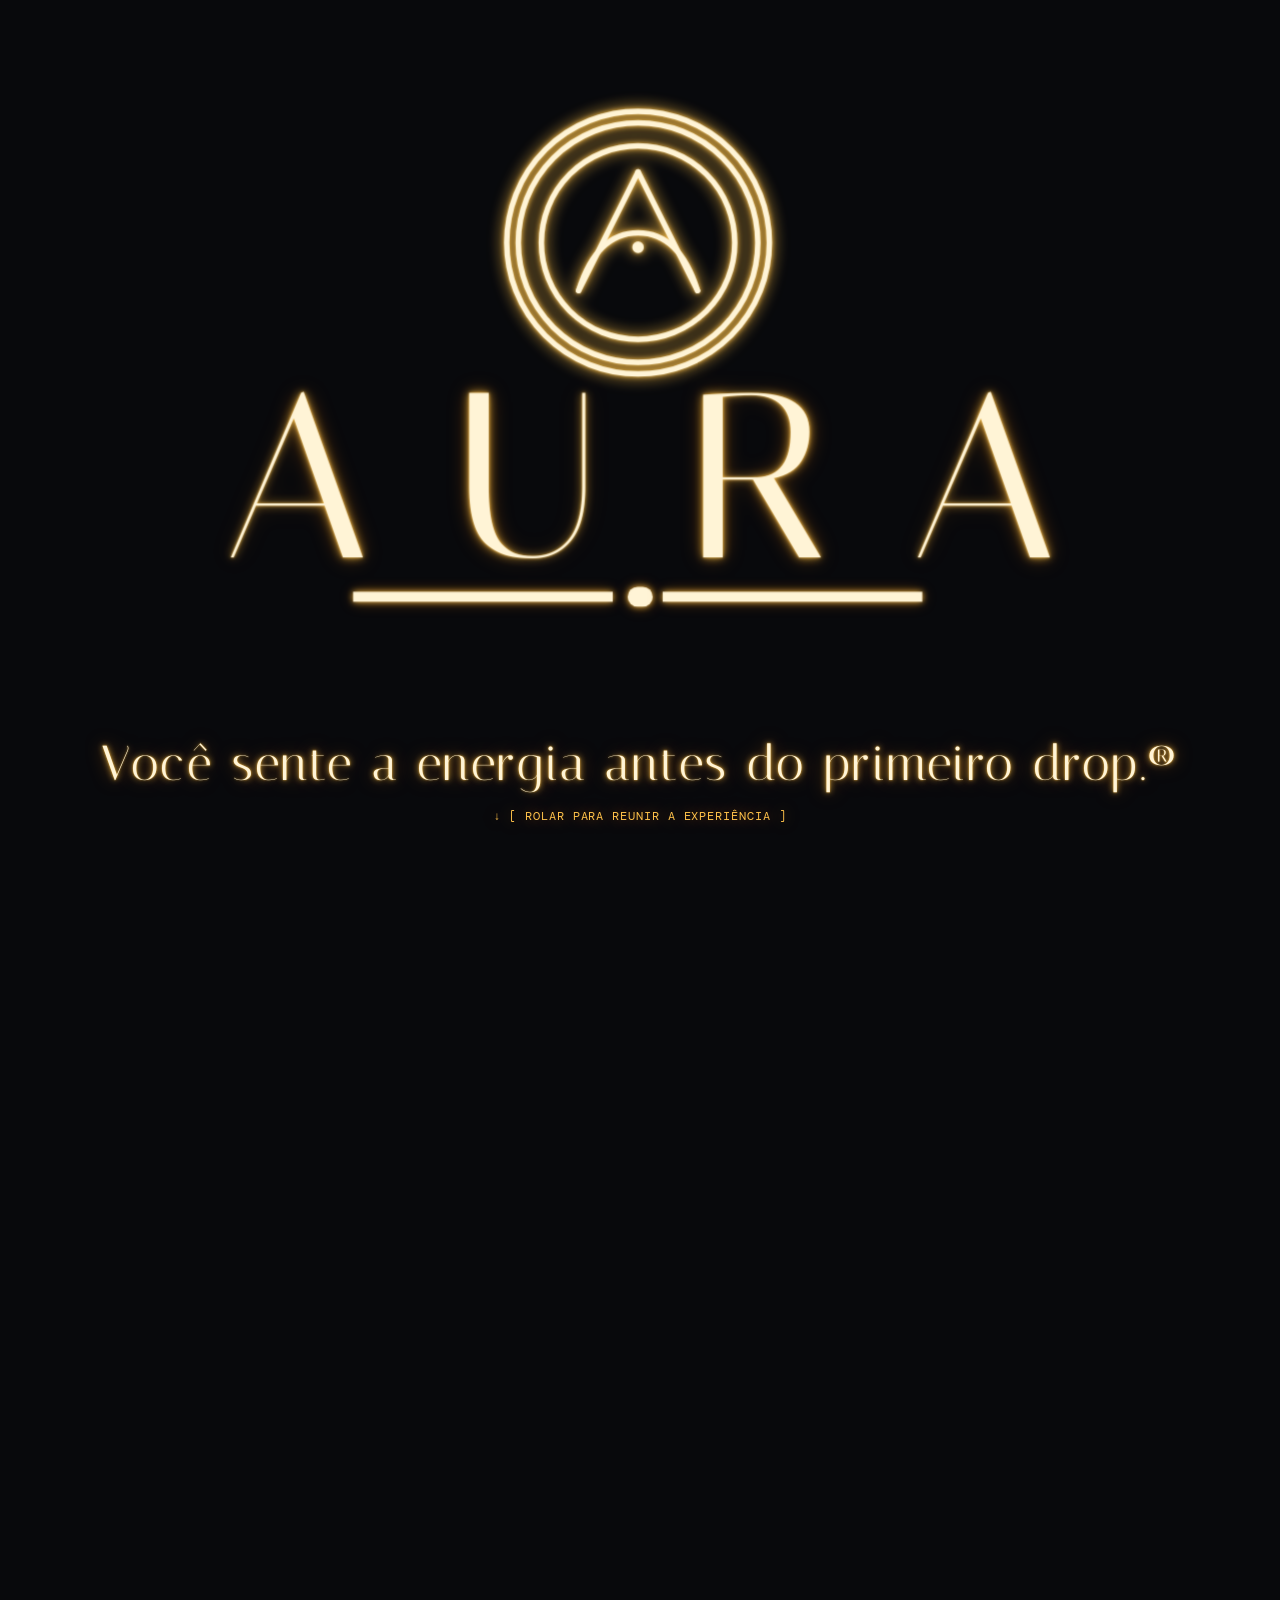
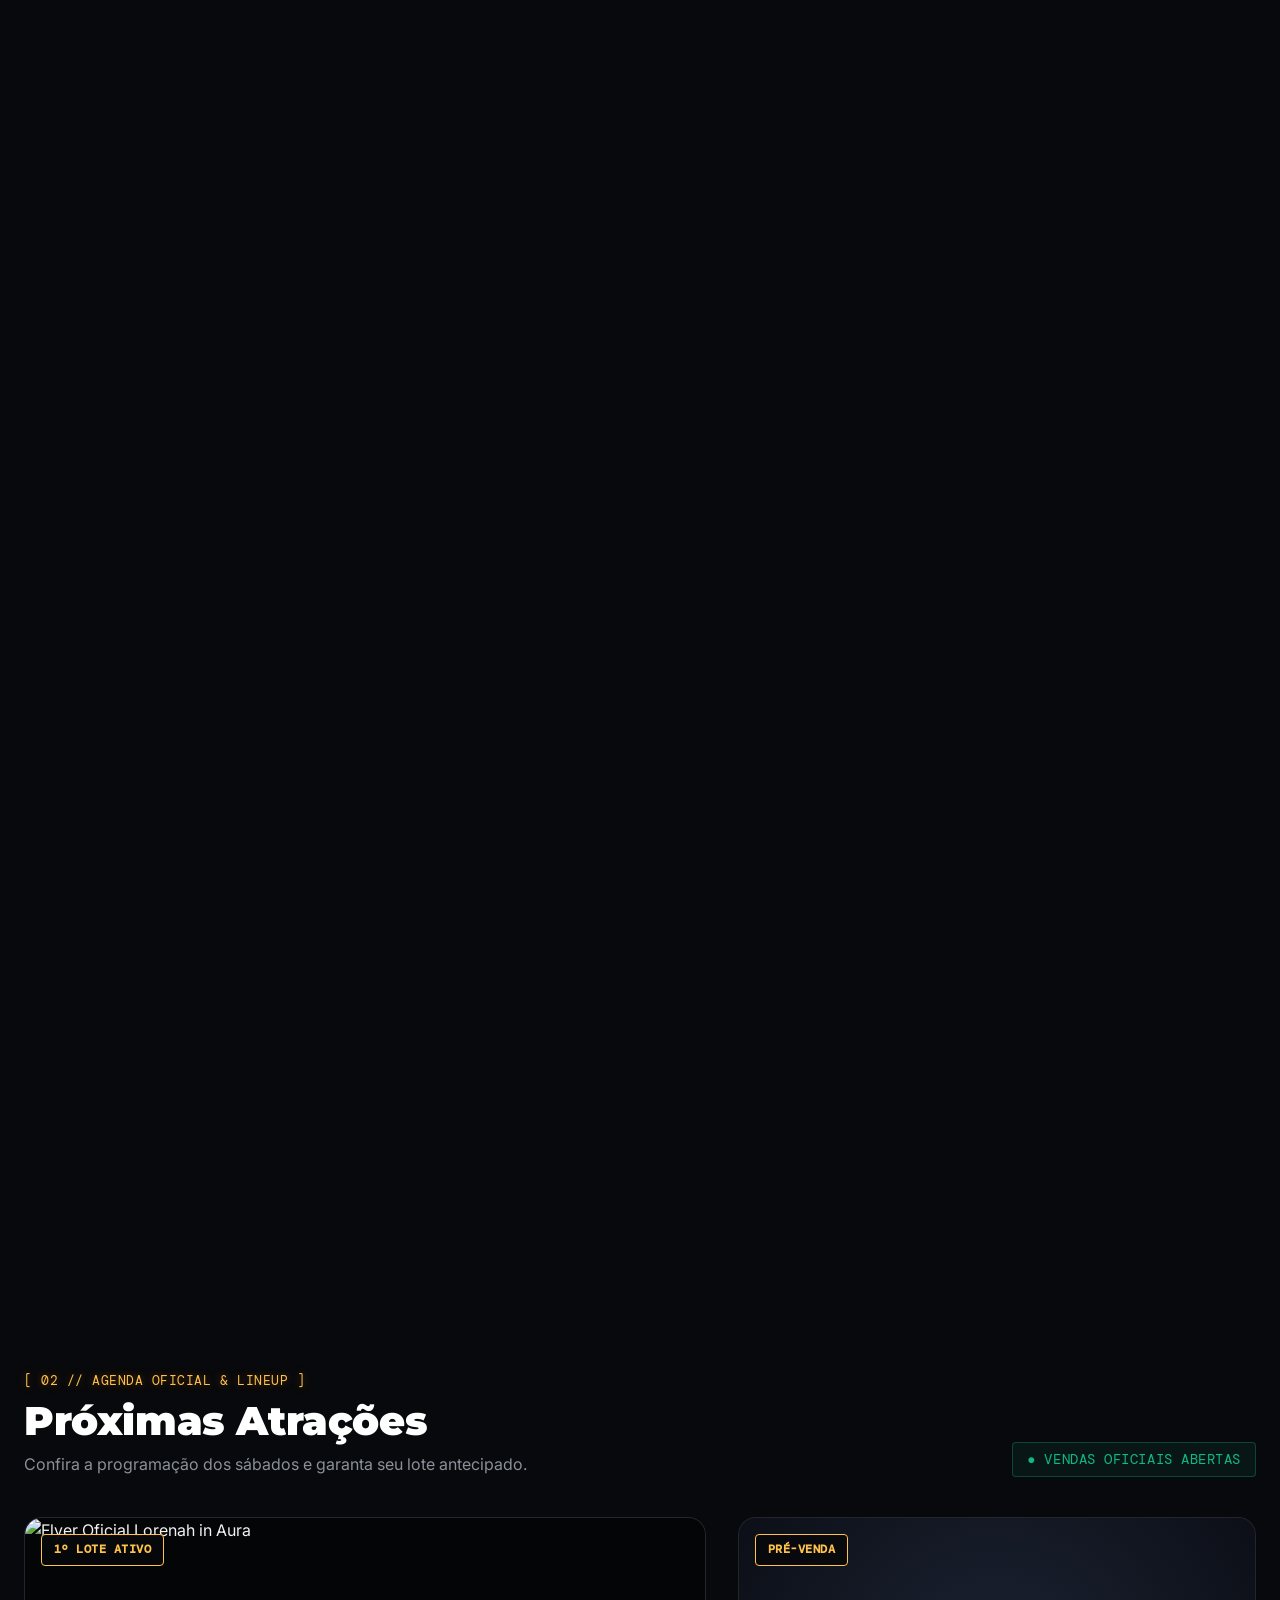
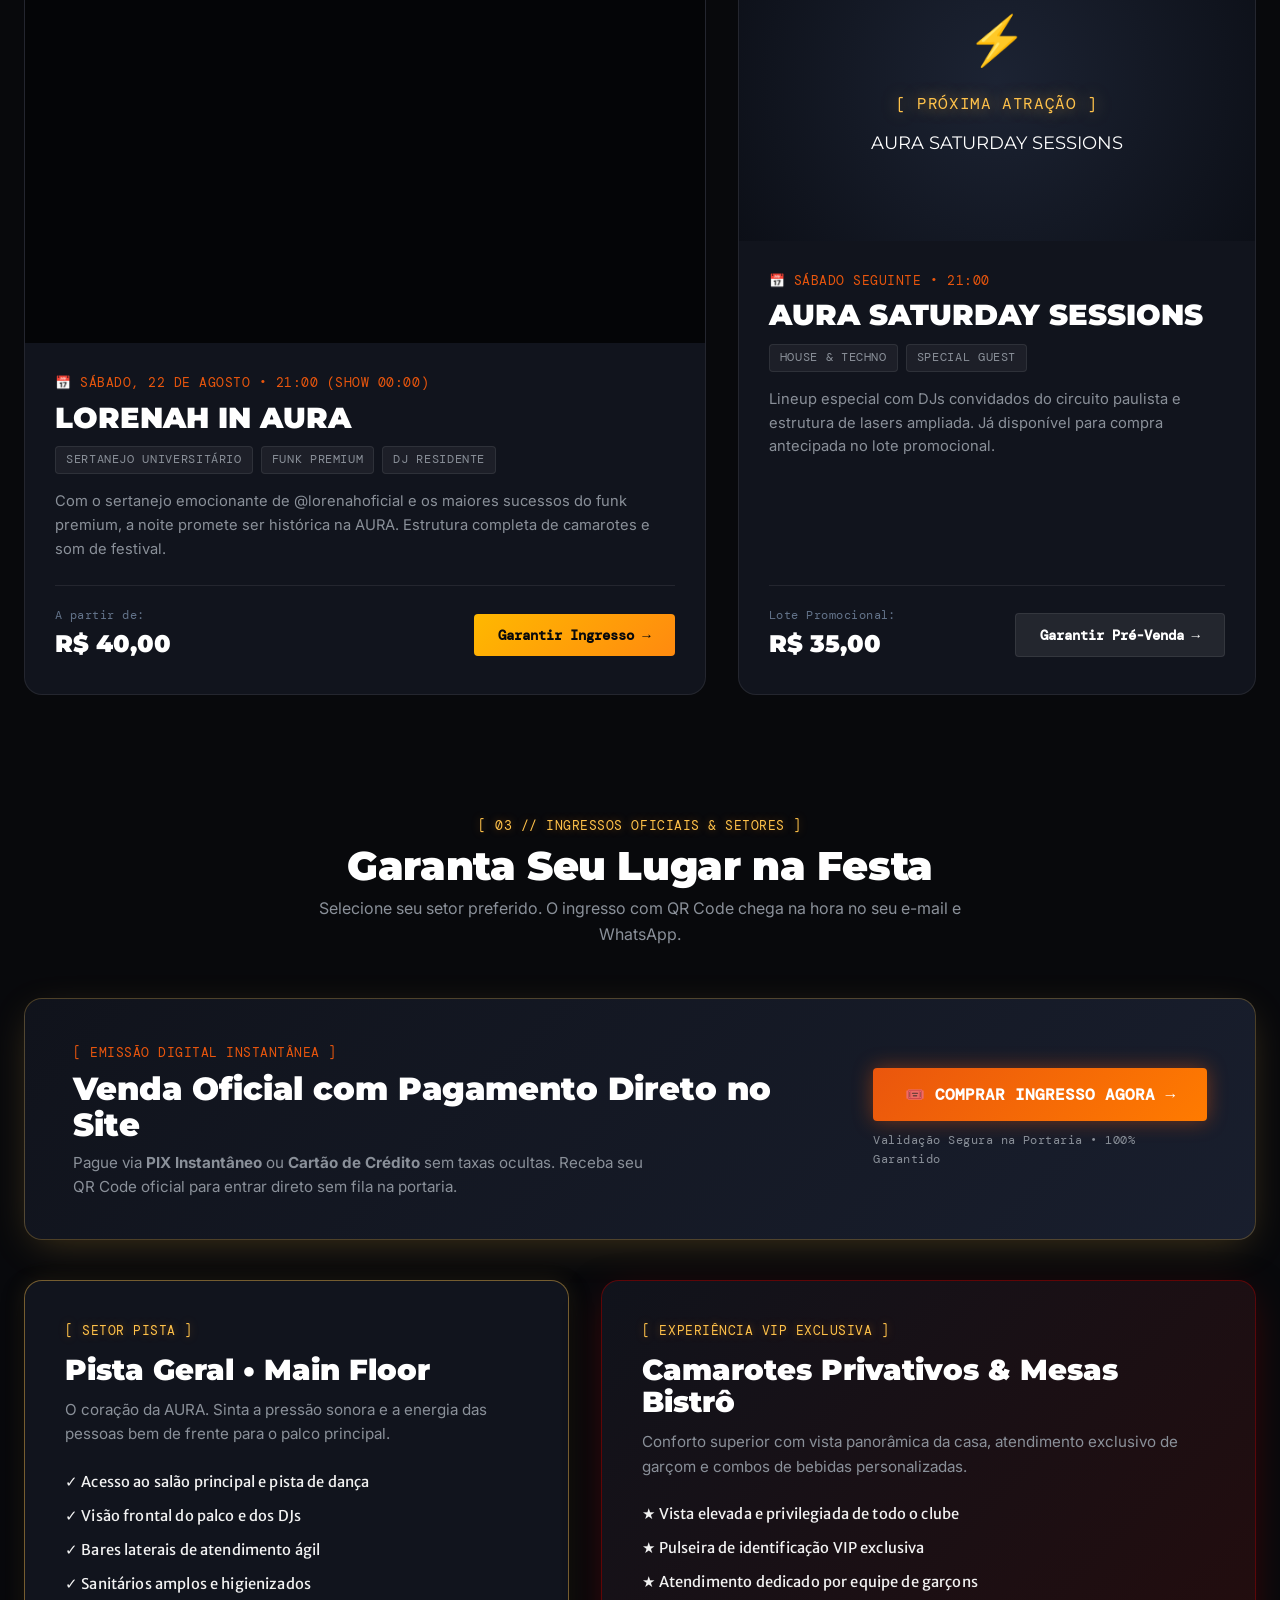
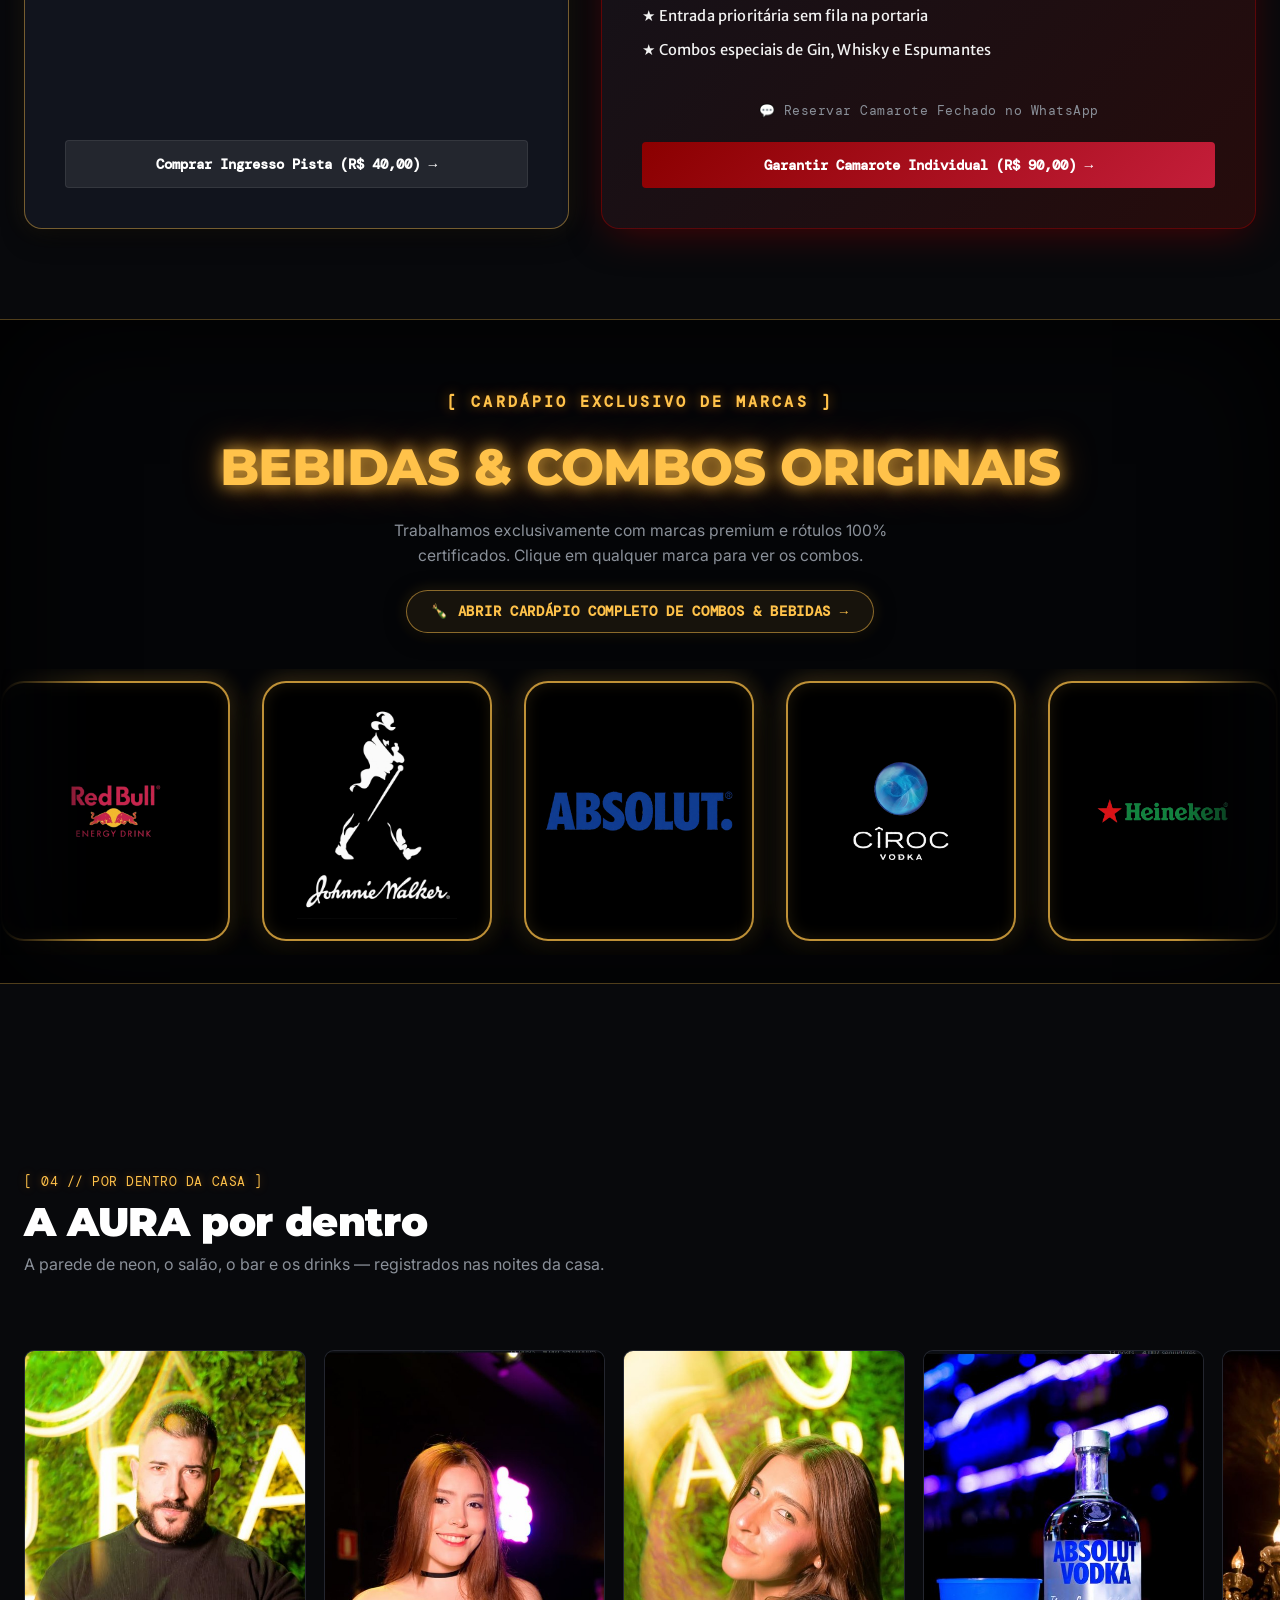
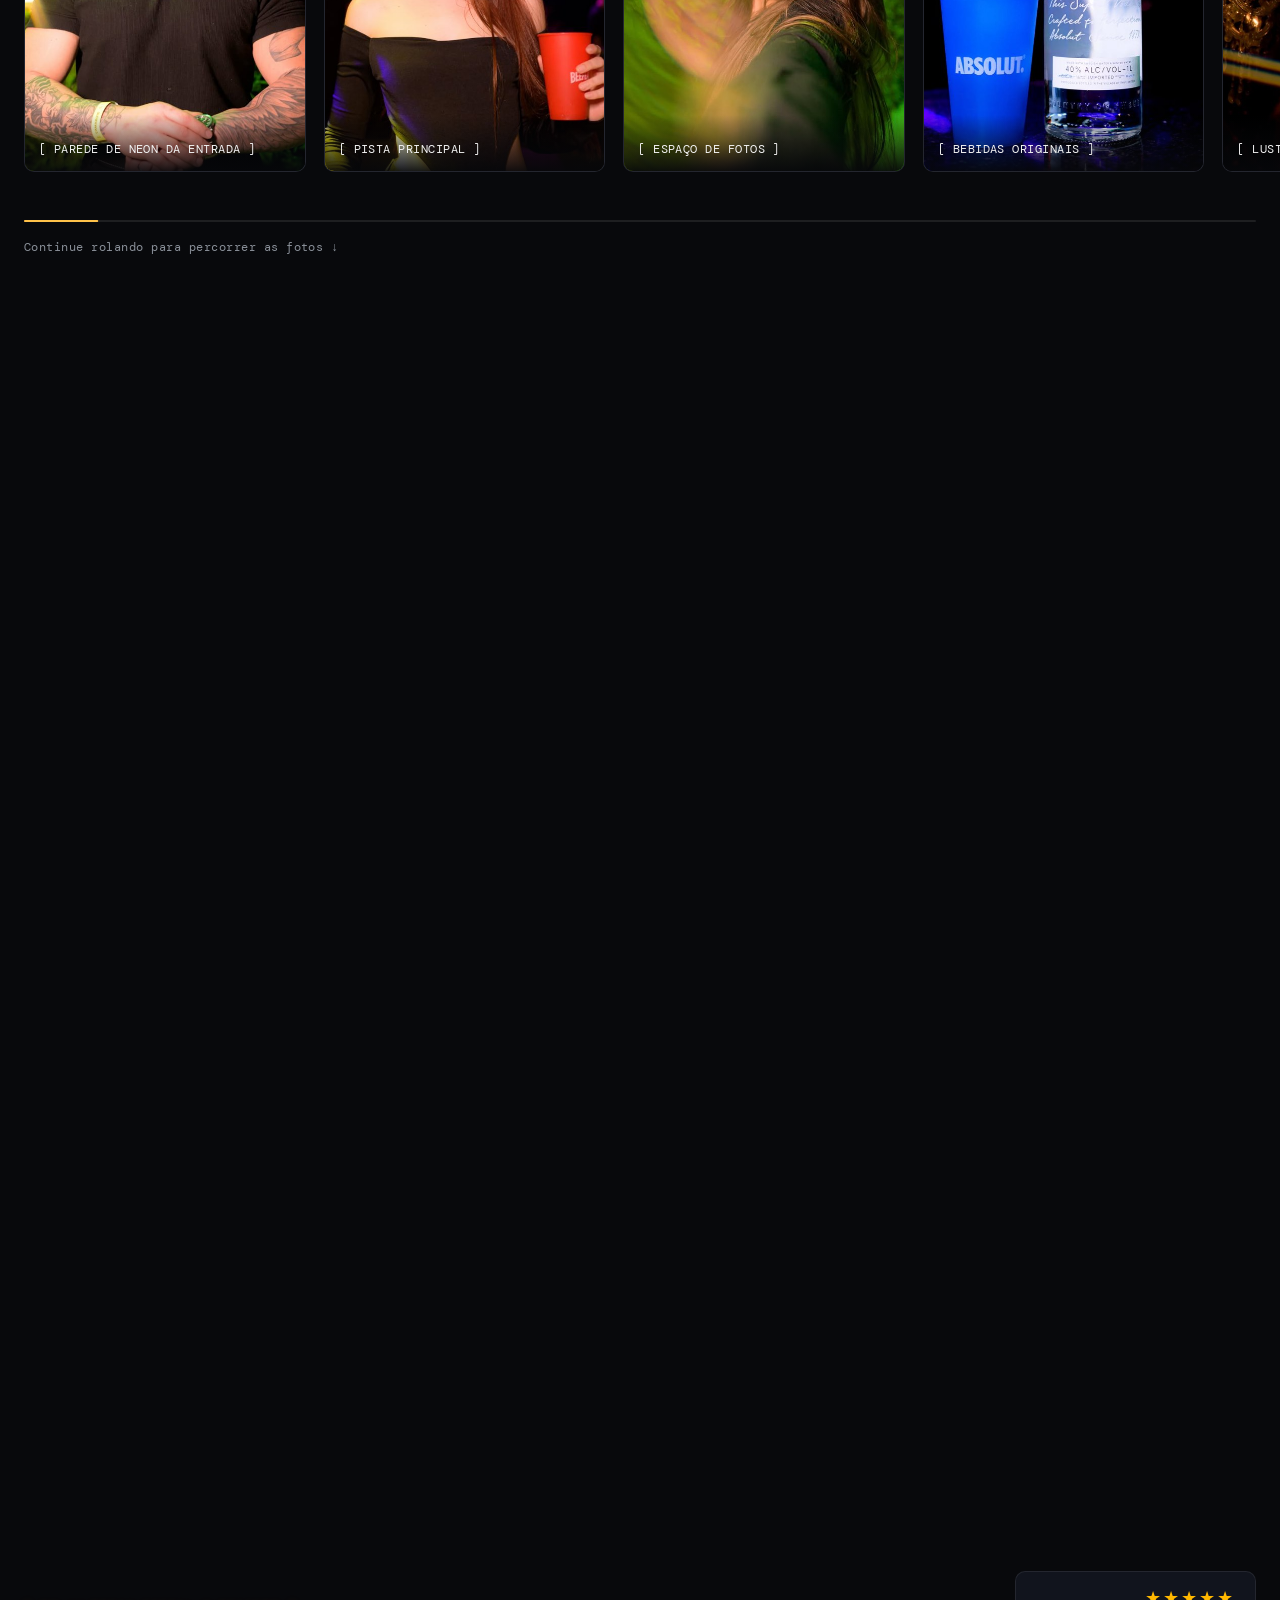
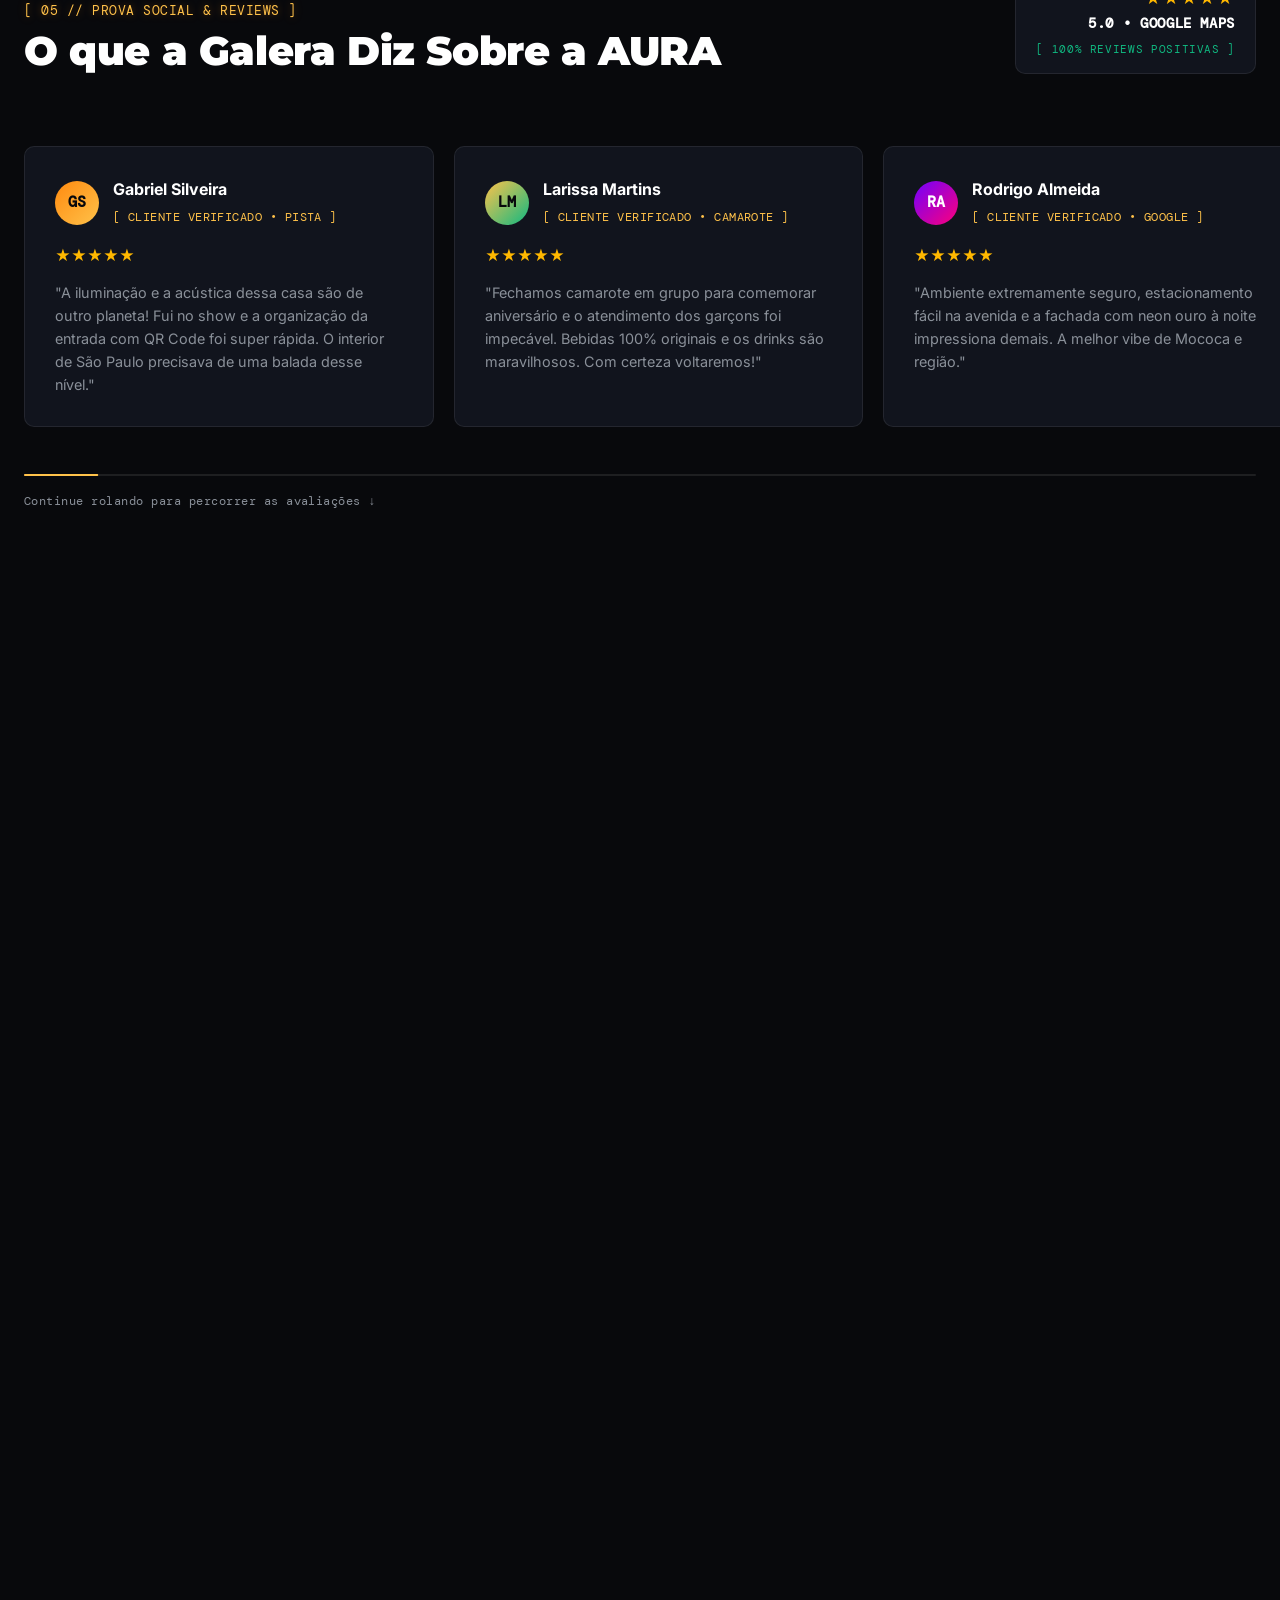
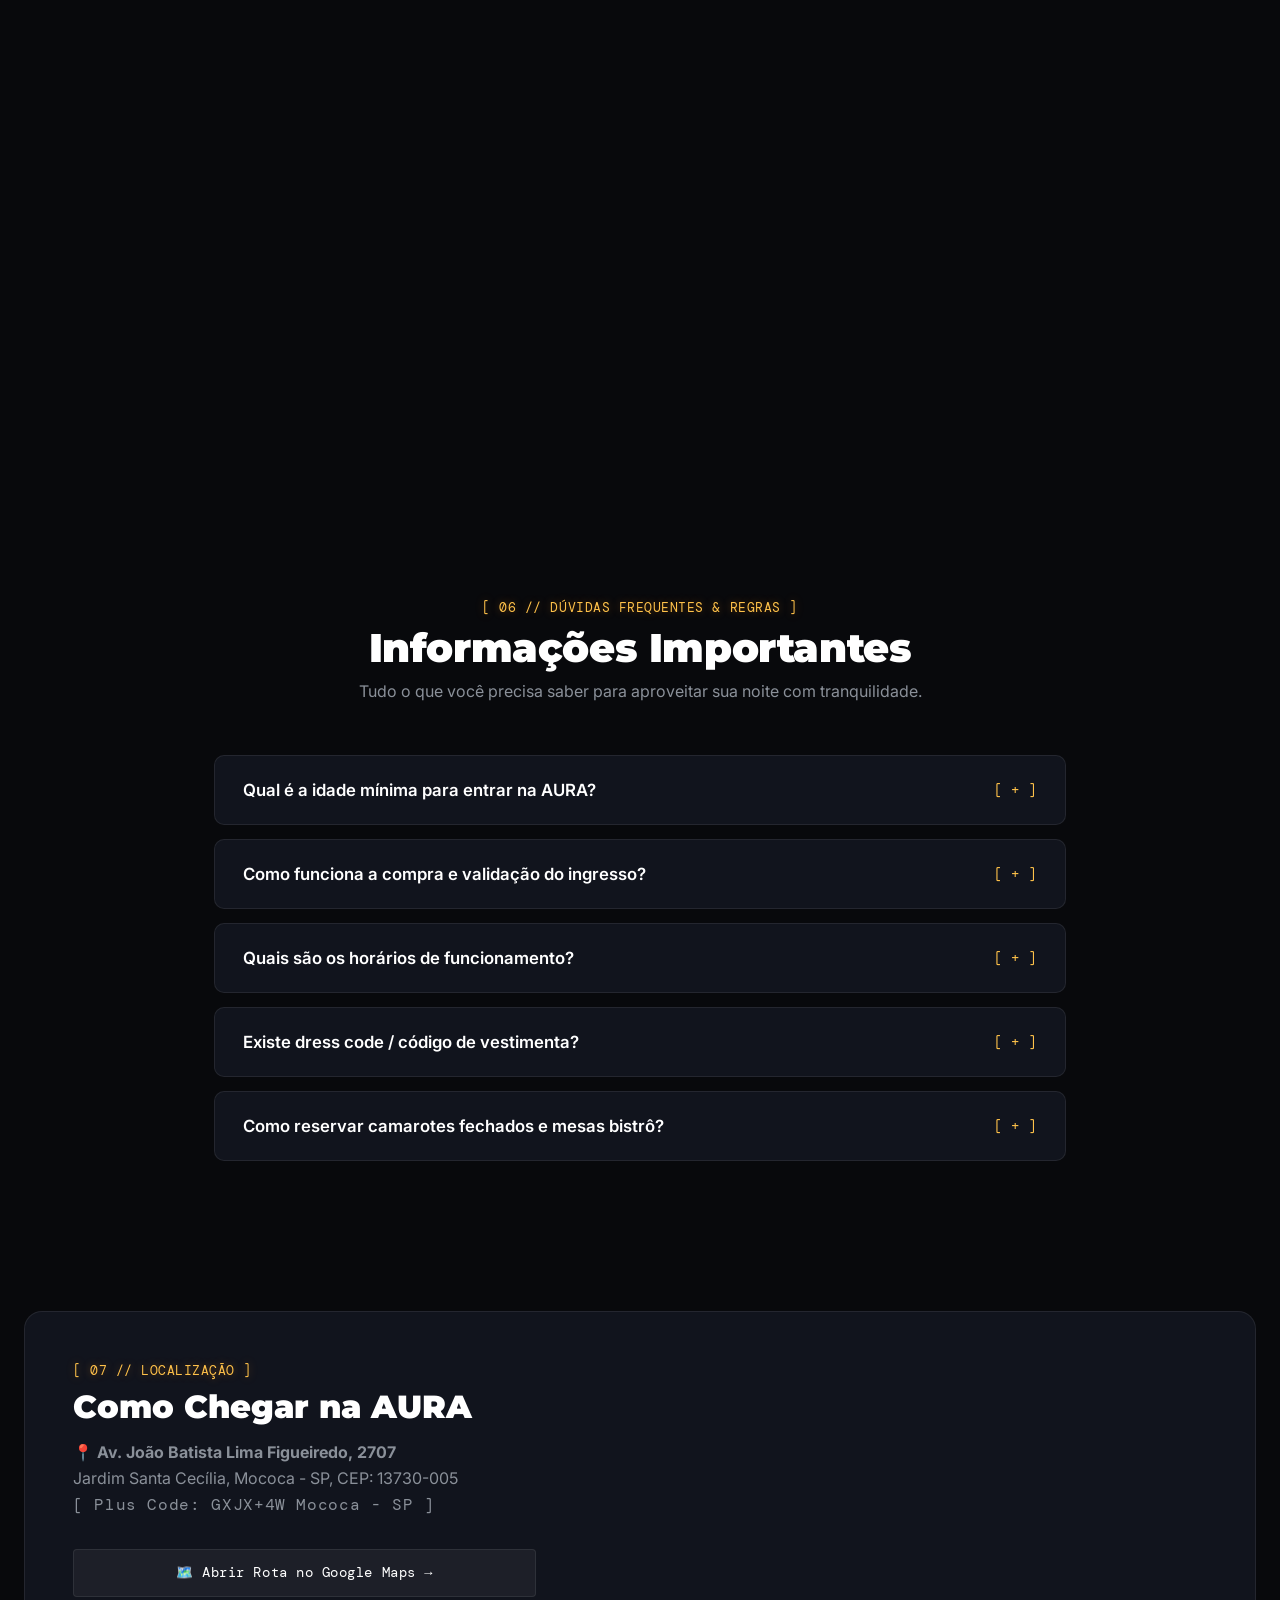
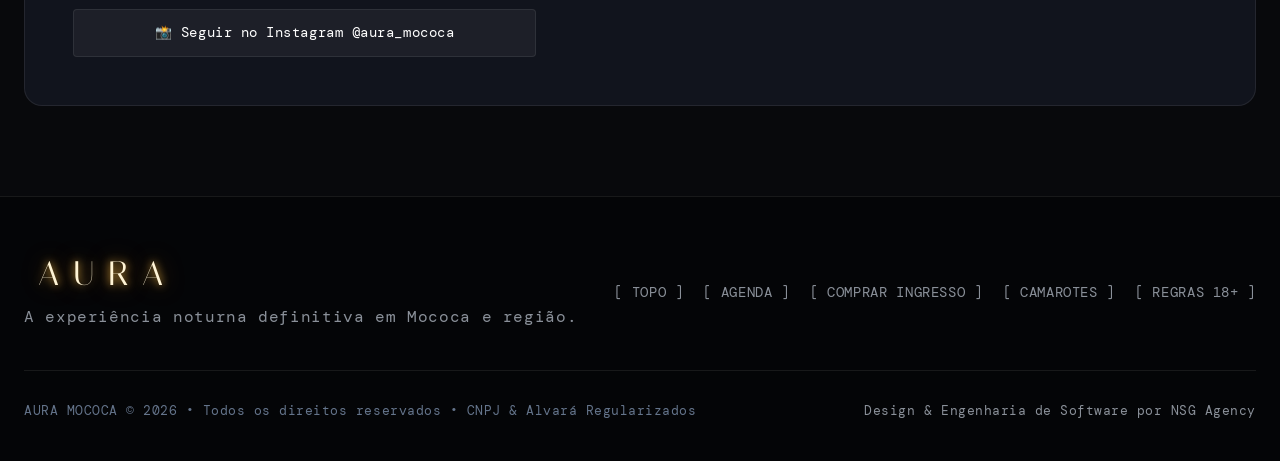
==== commit 16b87d89: "atualização 2" ====
--- a/index.html
+++ b/index.html
@@ -27,7 +27,7 @@
   <meta name="theme-color" content="#08090C" />
 
   <!-- Folha de Estilos Principal -->
-  <link rel="stylesheet" href="css/style.css?v=20260815_47" />
+  <link rel="stylesheet" href="css/style.css?v=20260816_02" />
 </head>
 <body>
 
@@ -77,7 +77,7 @@
       <nav class="navbar-nav font-mono" aria-label="Navegação Principal">
         <a href="#shows" class="nav-item">[ SHOWS ]</a>
         <a href="#ingressos" class="nav-item nav-item--highlight">[ INGRESSOS ]</a>
-        <a href="#setores" class="nav-item">[ CAMAROTES ]</a>
+        <a href="#cardapio" class="nav-item">[ COMBOS &amp; BEBIDAS ]</a>
         <a href="#galeria" class="nav-item">[ A CASA ]</a>
         <a href="#reviews" class="nav-item">[ AVALIAÇÕES ]</a>
         <a href="#faq" class="nav-item">[ REGRAS 18+ ]</a>
@@ -252,7 +252,7 @@
           
           <!-- SHOW PRINCIPAL ATIVO: LORENAH IN AURA -->
           <article class="show-card show-card--featured" id="card-active-show">
-            <div class="show-card-media" onclick="openCheckoutWithShow('Lorenah in Aura • Sertanejo & Funk')">
+            <div class="show-card-media" onclick="openCheckoutWithShow('active')">
               <img 
                 src="https://res.cloudinary.com/htkavmx5a/image/upload/v1786630554/hq6bthf6gky5eyqeqp44.jpg" 
                 alt="Flyer Oficial Lorenah in Aura" 
@@ -285,7 +285,7 @@
                   <span class="price-label font-mono">A partir de:</span>
                   <span class="price-val" id="show-active-price">R$ 40,00</span>
                 </div>
-                <button type="button" class="btn-show-buy" onclick="openCheckoutWithShow('Lorenah in Aura • Sertanejo & Funk')">
+                <button type="button" class="btn-show-buy" onclick="openCheckoutWithShow('active')">
                   Garantir Ingresso →
                 </button>
               </div>
@@ -294,7 +294,7 @@
 
           <!-- PRÓXIMO SHOW EM FILA / PRÉ-VENDA -->
           <article class="show-card" id="card-next-show">
-            <div class="show-card-media" onclick="openCheckoutWithShow('AURA Saturday Sessions')">
+            <div class="show-card-media" onclick="openCheckoutWithShow('next')">
               <div class="upcoming-flyer-placeholder">
                 <div class="upcoming-emblem">⚡</div>
                 <div class="font-mono highlight-cyan">[ PRÓXIMA ATRAÇÃO ]</div>
@@ -321,7 +321,7 @@
                   <span class="price-label font-mono">Lote Promocional:</span>
                   <span class="price-val" id="show-next-price">R$ 35,00</span>
                 </div>
-                <button type="button" class="btn-show-buy btn-show-buy--secondary" onclick="openCheckoutWithShow('AURA Saturday Sessions')">
+                <button type="button" class="btn-show-buy btn-show-buy--secondary" onclick="openCheckoutWithShow('next')">
                   Garantir Pré-Venda →
                 </button>
               </div>
@@ -415,63 +415,82 @@
     <!-- ======================================================== -->
     <!-- SEÇÃO 4: CARROSSEL DE BEBIDAS & MARCAS PREMIUM (TICKER)  -->
     <!-- ======================================================== -->
-    <section class="brands-section" aria-label="Marcas Parceiras Servidas na Casa">
+    <section class="brands-section" aria-label="Marcas Parceiras Servidas na Casa" id="cardapio">
       <div class="brands-container">
         <div class="brands-header text-center">
           <div class="brands-title-tag font-mono">[ CARDÁPIO EXCLUSIVO DE MARCAS ]</div>
           <h2 class="brands-main-title font-display">BEBIDAS &amp; COMBOS ORIGINAIS</h2>
-          <p class="brands-subtitle">Trabalhamos exclusivamente com marcas premium e rótulos 100% certificados.</p>
+          <p class="brands-subtitle">Trabalhamos exclusivamente com marcas premium e rótulos 100% certificados. Clique em qualquer marca para ver os combos.</p>
+          <div class="brands-action-wrapper">
+            <button type="button" class="btn-open-cardapio-all font-mono" onclick="openCardapio('todos')" data-cursor="CARDÁPIO">
+              <span>🍾 ABRIR CARDÁPIO COMPLETO DE COMBOS &amp; BEBIDAS →</span>
+            </button>
+          </div>
         </div>
         
         <div class="brands-marquee-wrapper">
           <div class="brands-track">
             <!-- Grupo 1 -->
             <div class="brands-track-group">
-              <div class="brand-square-card" title="Red Bull">
+              <div class="brand-square-card" title="Red Bull - Ver Combos & Energéticos" role="button" tabindex="0" onclick="openCardapio('redbull')" data-cursor="COMBOS">
                 <img src="imagens/bebidas/red_bul-removebg-preview.png_2K_202608151228.jpeg_2K_202608151259__1_-removebg-preview.png" alt="Red Bull" class="brand-logo-img logo--redbull" loading="lazy" />
-              </div>
-              <div class="brand-square-card" title="Johnnie Walker">
+                <span class="brand-click-hint font-mono">VER COMBOS ↗</span>
+              </div>
+              <div class="brand-square-card" title="Johnnie Walker - Ver Combos de Whisky" role="button" tabindex="0" onclick="openCardapio('whisky')" data-cursor="COMBOS">
                 <img src="imagens/bebidas/walker__1_-removebg-preview.png_2K_202608151227.jpeg" alt="Johnnie Walker" class="brand-logo-img logo--walker" loading="lazy" />
-              </div>
-              <div class="brand-square-card" title="Absolut Vodka">
+                <span class="brand-click-hint font-mono">VER COMBOS ↗</span>
+              </div>
+              <div class="brand-square-card" title="Absolut Vodka - Ver Combos de Vodka" role="button" tabindex="0" onclick="openCardapio('vodka')" data-cursor="COMBOS">
                 <img src="imagens/bebidas/absolut-removebg-preview.png_2K_202608151227.jpeg_2K_202608151259-removebg-preview.png" alt="Absolut Vodka" class="brand-logo-img logo--absolut" loading="lazy" />
-              </div>
-              <div class="brand-square-card" title="Cîroc">
+                <span class="brand-click-hint font-mono">VER COMBOS ↗</span>
+              </div>
+              <div class="brand-square-card" title="Cîroc - Ver Combos Ultra Premium" role="button" tabindex="0" onclick="openCardapio('vodka')" data-cursor="COMBOS">
                 <img src="imagens/bebidas/images.jpg_2K_202608151259__1_-removebg-preview.png" alt="Cîroc" class="brand-logo-img logo--ciroc" loading="lazy" />
-              </div>
-              <div class="brand-square-card" title="Heineken">
+                <span class="brand-click-hint font-mono">VER COMBOS ↗</span>
+              </div>
+              <div class="brand-square-card" title="Heineken - Ver Baldes de Cerveja" role="button" tabindex="0" onclick="openCardapio('cerveja')" data-cursor="COMBOS">
                 <img src="imagens/bebidas/heineken-removebg-preview__1_.png_2K_202608151227.jpeg_2K_202608151259-removebg-preview.png" alt="Heineken" class="brand-logo-img logo--heineken" loading="lazy" />
-              </div>
-              <div class="brand-square-card" title="Chandon">
+                <span class="brand-click-hint font-mono">VER BALDES ↗</span>
+              </div>
+              <div class="brand-square-card" title="Chandon - Ver Espumantes & Garrafas" role="button" tabindex="0" onclick="openCardapio('espumante')" data-cursor="COMBOS">
                 <img src="imagens/bebidas/chandon-removebg-preview.png_2K_202608151227.jpeg" alt="Chandon" class="brand-logo-img logo--chandon" loading="lazy" />
-              </div>
-              <div class="brand-square-card" title="Corona Extra">
+                <span class="brand-click-hint font-mono">VER ESPUMANTES ↗</span>
+              </div>
+              <div class="brand-square-card" title="Corona Extra - Ver Baldes com Limão" role="button" tabindex="0" onclick="openCardapio('cerveja')" data-cursor="COMBOS">
                 <img src="imagens/bebidas/corona-removebg-preview.png" alt="Corona Extra" class="brand-logo-img logo--corona" loading="lazy" />
+                <span class="brand-click-hint font-mono">VER BALDES ↗</span>
               </div>
             </div>
 
             <!-- Grupo 2 (Looping Infinito Perfeito & Contínuo) -->
             <div class="brands-track-group" aria-hidden="true">
-              <div class="brand-square-card" title="Red Bull">
+              <div class="brand-square-card" title="Red Bull - Ver Combos & Energéticos" role="button" tabindex="0" onclick="openCardapio('redbull')" data-cursor="COMBOS">
                 <img src="imagens/bebidas/red_bul-removebg-preview.png_2K_202608151228.jpeg_2K_202608151259__1_-removebg-preview.png" alt="Red Bull" class="brand-logo-img logo--redbull" loading="lazy" />
-              </div>
-              <div class="brand-square-card" title="Johnnie Walker">
+                <span class="brand-click-hint font-mono">VER COMBOS ↗</span>
+              </div>
+              <div class="brand-square-card" title="Johnnie Walker - Ver Combos de Whisky" role="button" tabindex="0" onclick="openCardapio('whisky')" data-cursor="COMBOS">
                 <img src="imagens/bebidas/walker__1_-removebg-preview.png_2K_202608151227.jpeg" alt="Johnnie Walker" class="brand-logo-img logo--walker" loading="lazy" />
-              </div>
-              <div class="brand-square-card" title="Absolut Vodka">
+                <span class="brand-click-hint font-mono">VER COMBOS ↗</span>
+              </div>
+              <div class="brand-square-card" title="Absolut Vodka - Ver Combos de Vodka" role="button" tabindex="0" onclick="openCardapio('vodka')" data-cursor="COMBOS">
                 <img src="imagens/bebidas/absolut-removebg-preview.png_2K_202608151227.jpeg_2K_202608151259-removebg-preview.png" alt="Absolut Vodka" class="brand-logo-img logo--absolut" loading="lazy" />
-              </div>
-              <div class="brand-square-card" title="Cîroc">
+                <span class="brand-click-hint font-mono">VER COMBOS ↗</span>
+              </div>
+              <div class="brand-square-card" title="Cîroc - Ver Combos Ultra Premium" role="button" tabindex="0" onclick="openCardapio('vodka')" data-cursor="COMBOS">
                 <img src="imagens/bebidas/images.jpg_2K_202608151259__1_-removebg-preview.png" alt="Cîroc" class="brand-logo-img logo--ciroc" loading="lazy" />
-              </div>
-              <div class="brand-square-card" title="Heineken">
+                <span class="brand-click-hint font-mono">VER COMBOS ↗</span>
+              </div>
+              <div class="brand-square-card" title="Heineken - Ver Baldes de Cerveja" role="button" tabindex="0" onclick="openCardapio('cerveja')" data-cursor="COMBOS">
                 <img src="imagens/bebidas/heineken-removebg-preview__1_.png_2K_202608151227.jpeg_2K_202608151259-removebg-preview.png" alt="Heineken" class="brand-logo-img logo--heineken" loading="lazy" />
-              </div>
-              <div class="brand-square-card" title="Chandon">
+                <span class="brand-click-hint font-mono">VER BALDES ↗</span>
+              </div>
+              <div class="brand-square-card" title="Chandon - Ver Espumantes & Garrafas" role="button" tabindex="0" onclick="openCardapio('espumante')" data-cursor="COMBOS">
                 <img src="imagens/bebidas/chandon-removebg-preview.png_2K_202608151227.jpeg" alt="Chandon" class="brand-logo-img logo--chandon" loading="lazy" />
-              </div>
-              <div class="brand-square-card" title="Corona Extra">
+                <span class="brand-click-hint font-mono">VER ESPUMANTES ↗</span>
+              </div>
+              <div class="brand-square-card" title="Corona Extra - Ver Baldes com Limão" role="button" tabindex="0" onclick="openCardapio('cerveja')" data-cursor="COMBOS">
                 <img src="imagens/bebidas/corona-removebg-preview.png" alt="Corona Extra" class="brand-logo-img logo--corona" loading="lazy" />
+                <span class="brand-click-hint font-mono">VER BALDES ↗</span>
               </div>
             </div>
           </div>
@@ -840,7 +859,7 @@
 
           <div class="form-group">
             <label class="form-label font-mono">1. SELECIONE SEU SETOR:</label>
-            <div class="sector-selector-grid">
+            <div class="sector-selector-grid" id="checkout-sector-selector-grid">
               
               <label class="sector-radio-card is-selected" data-sector="Pista" data-price="40">
                 <input type="radio" name="checkout_sector" value="Pista" checked />
@@ -873,10 +892,27 @@
             </div>
           </div>
 
+          <!-- 3. SELEÇÃO OPCIONAL DE COMBO / GARRAFA ANTECIPADA -->
+          <div class="form-group checkout-combos-group">
+            <div class="checkout-combo-header">
+              <label class="form-label font-mono">3. ADICIONAR COMBO / GARRAFA? (OPCIONAL):</label>
+              <span class="checkout-combo-badge font-mono">🍸 RETIRADA DIRETO NO BAR</span>
+            </div>
+            <p class="checkout-combo-hint font-mono">Ao comprar junto, você apresenta o seu <strong>QR Code</strong> diretamente no Bar da AURA para retirar seu combo, sem precisar passar pelo caixa.</p>
+            
+            <div class="combo-selector-scroll font-mono" id="checkout-combo-selector-container">
+              <!-- Renderizado dinamicamente pelo js/checkout.js -->
+            </div>
+          </div>
+
           <div class="order-subtotal-card">
             <div class="subtotal-row font-mono">
-              <span>Subtotal:</span>
+              <span>Ingressos:</span>
               <span id="txt-subtotal">R$ 40,00</span>
+            </div>
+            <div class="subtotal-row font-mono" id="subtotal-combo-row" style="display: none;">
+              <span id="txt-subtotal-combo-desc">+ Combo Selecionado:</span>
+              <span class="highlight-cyan font-bold" id="txt-subtotal-combo-val">R$ 0,00</span>
             </div>
             <div class="subtotal-row font-mono">
               <span>Taxa de Emissão Online:</span>
@@ -975,23 +1011,15 @@
 
           <div class="payment-content" id="pay-content-card" style="display: none;">
             <form id="form-card-payment">
+              <!-- STRIPE ELEMENTS CONTAINER -->
               <div class="form-group">
-                <label for="card-num" class="form-label font-mono">NÚMERO DO CARTÃO</label>
-                <input type="text" id="card-num" class="form-input" placeholder="0000 0000 0000 0000" maxlength="19" required />
-              </div>
-
-              <div class="form-row">
-                <div class="form-group flex-1">
-                  <label for="card-exp" class="form-label font-mono">VALIDADE</label>
-                  <input type="text" id="card-exp" class="form-input" placeholder="MM/AA" maxlength="5" required />
-                </div>
-                <div class="form-group flex-1">
-                  <label for="card-cvv" class="form-label font-mono">CVV</label>
-                  <input type="text" id="card-cvv" class="form-input" placeholder="123" maxlength="4" required />
-                </div>
-              </div>
-
-              <div class="form-group">
+                <label class="form-label font-mono">DADOS DO CARTÃO (SECURE BY STRIPE)</label>
+                <div id="card-element" style="padding: 14px; background: rgba(255,255,255,0.05); border: 1px solid rgba(255,255,255,0.1); border-radius: 8px;"></div>
+                <div id="card-errors" role="alert" style="color: #ff4a4a; font-size: 0.85rem; margin-top: 8px;"></div>
+              </div>
+
+              <!-- A Stripe não lida nativamente com dropdown de parcelamento no Element básico, então gerenciamos nós mesmos para passar ao PaymentIntent -->
+              <div class="form-group" style="margin-top: 16px;">
                 <label for="card-installments" class="form-label font-mono">PARCELAMENTO</label>
                 <select id="card-installments" class="form-input">
                   <option value="1">1x sem juros</option>
@@ -1033,6 +1061,9 @@
                   <span class="t-val highlight-cyan" id="ticket-out-sector">PISTA GERAL (1x)</span>
                 </div>
               </div>
+
+              <!-- Banner de Combo e Card de Retirada Física na Portaria -->
+              <div id="ticket-out-combo-container" style="display: none; margin-bottom: 16px;"></div>
 
               <!-- Um QR Code por ingresso comprado. Cada um tem código próprio
                    no banco: o QR do ingresso 1 não libera a entrada do 2. -->
@@ -1058,6 +1089,52 @@
           </div>
         </div>
 
+      </div>
+
+    </div>
+  </div>
+
+  <!-- ======================================================== -->
+  <!-- MODAL / DRAWER: CARDÁPIO VIP DE BEBIDAS & COMBOS (AURA)  -->
+  <!-- ======================================================== -->
+  <div id="cardapio-modal" class="cardapio-modal-overlay" aria-hidden="true">
+    <div class="cardapio-drawer" id="cardapio-drawer" role="dialog" aria-modal="true" aria-labelledby="cardapio-modal-title">
+      
+      <div class="cardapio-header">
+        <div>
+          <div class="cardapio-tag font-mono">[ AURA MOCOCA • CARDÁPIO OFICIAL VIP ]</div>
+          <h3 class="cardapio-title" id="cardapio-modal-title">Combos &amp; Bebidas Premium</h3>
+        </div>
+        <button type="button" class="btn-cardapio-close" id="btn-close-cardapio" aria-label="Fechar cardápio" onclick="closeCardapio()">✕</button>
+      </div>
+
+      <!-- Barra de Filtros e Busca Rápida -->
+      <div class="cardapio-nav-bar">
+        <div class="cardapio-tabs-scroll font-mono">
+          <button type="button" class="cardapio-tab-btn is-active" data-filter="todos" onclick="filtrarCardapio('todos')">✨ Todos os Combos</button>
+          <button type="button" class="cardapio-tab-btn" data-filter="whisky" onclick="filtrarCardapio('whisky')">🥃 Whiskies</button>
+          <button type="button" class="cardapio-tab-btn" data-filter="vodka" onclick="filtrarCardapio('vodka')">🍸 Vodkas &amp; Gins</button>
+          <button type="button" class="cardapio-tab-btn" data-filter="espumante" onclick="filtrarCardapio('espumante')">🍾 Espumantes</button>
+          <button type="button" class="cardapio-tab-btn" data-filter="cerveja" onclick="filtrarCardapio('cerveja')">🍺 Baldes de Cerveja</button>
+          <button type="button" class="cardapio-tab-btn" data-filter="redbull" onclick="filtrarCardapio('redbull')">⚡ Energéticos &amp; Doses</button>
+        </div>
+        
+        <div class="cardapio-search-box">
+          <input type="text" id="cardapio-search-input" class="cardapio-search-input font-mono" placeholder="🔍 Buscar combo, bebida ou marca (ex: Black Label, Cîroc, Heineken)..." oninput="buscarNoCardapio(this.value)" />
+        </div>
+      </div>
+
+      <!-- Corpo com Grade de Combos -->
+      <div class="cardapio-body">
+        <div class="cardapio-grid" id="cardapio-grid-container">
+          <!-- Renderizado dinamicamente pelo js/cardapio.js -->
+        </div>
+        
+        <!-- Avisos e Rodapé Legal -->
+        <div class="cardapio-legal-footer font-mono">
+          <p>⚠️ <strong>Avisos da Casa:</strong> Todos os combos acompanham balde térmico/acrílico oficial, gelo cristalino e copos/taças personalizadas da AURA. Pedidos podem ser reservados antecipadamente para camarotes e bistrôs.</p>
+          <p class="highlight-muted">🔞 Proibida a venda e o consumo de bebidas alcoólicas para menores de 18 anos. Se beber, não dirija. Volte de aplicativo ou motorista da rodada.</p>
+        </div>
       </div>
 
     </div>
@@ -1277,11 +1354,15 @@
   <script src="https://cdn.jsdelivr.net/npm/@supabase/supabase-js@2"></script>
   <script src="js/supabase-client.js?v=20260815_46"></script>
 
+  <!-- Stripe JS -->
+  <script src="https://js.stripe.com/v3/"></script>
+
   <!-- SCRIPTS DA APLICAÇÃO & BLINDAGEM DE CÓDIGO -->
-  <script src="js/security.js?v=20260815_46"></script>
-  <script src="js/main.js?v=20260815_46"></script>
-  <script src="js/checkout.js?v=20260815_46"></script>
-  <script src="js/admin.js?v=20260815_46"></script>
+  <script src="js/security.js?v=20260816_01"></script>
+  <script src="js/main.js?v=20260816_01"></script>
+  <script src="js/cardapio.js?v=20260816_01"></script>
+  <script src="js/admin.js?v=20260816_01"></script>
+  <script src="js/checkout.js?v=20260816_01"></script>
 
 </body>
 </html>
--- a/css/style.css
+++ b/css/style.css
@@ -92,6 +92,16 @@
   box-sizing: border-box;
   margin: 0;
   padding: 0;
+  scrollbar-width: none; /* Firefox: oculta barra de rolagem */
+  -ms-overflow-style: none; /* IE / Edge: oculta barra de rolagem */
+}
+
+/* Oculta barras de rolagem nativas no Chrome, Edge, Safari e Opera */
+*::-webkit-scrollbar {
+  display: none !important;
+  width: 0 !important;
+  height: 0 !important;
+  background: transparent !important;
 }
 
 html {
@@ -101,6 +111,8 @@
   color: var(--text-white);
   text-rendering: optimizeLegibility;
   -webkit-font-smoothing: antialiased;
+  scrollbar-width: none;
+  -ms-overflow-style: none;
 }
 
 body {
@@ -110,6 +122,8 @@
   line-height: 1.6;
   overflow-x: hidden;
   position: relative;
+  scrollbar-width: none;
+  -ms-overflow-style: none;
 }
 
 .font-mono {
@@ -1559,7 +1573,7 @@
     inset 0 0 15px rgba(255, 194, 74, 0.12);
   flex-shrink: 0;
   transition: all 0.35s cubic-bezier(0.16, 1, 0.3, 1);
-  cursor: default;
+  cursor: pointer !important;
 }
 
 .brand-logo-img {
@@ -1596,6 +1610,59 @@
 .brand-square-card:hover .brand-logo-img {
   opacity: 1;
   transform: scale(1.05);
+}
+
+.brand-click-hint {
+  position: absolute;
+  bottom: 12px;
+  left: 50%;
+  transform: translateX(-50%) translateY(10px);
+  background: rgba(255, 194, 74, 0.95);
+  color: #000;
+  font-size: 0.68rem;
+  font-weight: 800;
+  letter-spacing: 0.06em;
+  padding: 4px 10px;
+  border-radius: 6px;
+  opacity: 0;
+  pointer-events: none;
+  transition: all 0.3s cubic-bezier(0.16, 1, 0.3, 1);
+  white-space: nowrap;
+  box-shadow: 0 4px 12px rgba(0, 0, 0, 0.8);
+}
+
+.brand-square-card:hover .brand-click-hint {
+  opacity: 1;
+  transform: translateX(-50%) translateY(0);
+}
+
+.brands-header .brands-action-wrapper {
+  margin-top: 22px;
+}
+
+.btn-open-cardapio-all {
+  display: inline-flex;
+  align-items: center;
+  gap: 10px;
+  background: rgba(255, 194, 74, 0.08);
+  border: 1.5px solid rgba(255, 194, 74, 0.5);
+  color: #FFC24A;
+  padding: 12px 24px;
+  border-radius: 999px;
+  font-size: 0.85rem;
+  font-weight: 700;
+  letter-spacing: 0.05em;
+  cursor: pointer;
+  box-shadow: 0 4px 20px rgba(0, 0, 0, 0.6), 0 0 15px rgba(255, 194, 74, 0.15);
+  transition: all 0.3s cubic-bezier(0.16, 1, 0.3, 1);
+}
+
+.btn-open-cardapio-all:hover {
+  background: linear-gradient(135deg, #FFC24A 0%, #FF8A0F 100%);
+  color: #000000;
+  border-color: #FFC24A;
+  transform: translateY(-2px);
+  box-shadow: 0 8px 30px rgba(255, 194, 74, 0.4), 0 0 25px rgba(255, 194, 74, 0.3);
 }
 
 /* --------------------------------------------------------------------------
@@ -2263,6 +2330,14 @@
   padding: 28px;
   overflow-y: auto;
   flex-grow: 1;
+  scrollbar-width: none;
+  -ms-overflow-style: none;
+}
+
+.drawer-body::-webkit-scrollbar {
+  display: none !important;
+  width: 0 !important;
+  height: 0 !important;
 }
 
 .checkout-event-summary {
@@ -2933,6 +3008,14 @@
   padding: 32px;
   max-height: 90vh;
   overflow-y: auto;
+  scrollbar-width: none;
+  -ms-overflow-style: none;
+}
+
+.admin-card::-webkit-scrollbar {
+  display: none !important;
+  width: 0 !important;
+  height: 0 !important;
 }
 
 .admin-header {
@@ -2970,19 +3053,15 @@
   margin-bottom: 16px;
 }
 
-/* Com a 4ª aba (Pagamentos) as abas não cabem mais na largura do celular.
-   Rolagem lateral própria em vez de transbordar a página. */
+/* Painel agora usa flex-wrap em vez de scroll horizontal pra facilitar o clique no PC/Mobile */
 .admin-tabs {
   display: flex;
+  flex-wrap: wrap;
   gap: 8px;
   margin-bottom: 24px;
   border-bottom: 1px solid var(--border-subtle);
   padding-bottom: 12px;
-  overflow-x: auto;
-  scrollbar-width: none;
-}
-
-.admin-tabs::-webkit-scrollbar { display: none; }
+}
 
 .admin-tab-btn {
   background: none;
@@ -2995,7 +3074,6 @@
   cursor: pointer;
   transition: all var(--transition-fast);
   white-space: nowrap;
-  flex: 0 0 auto;
 }
 
 @media (max-width: 480px) {
@@ -3559,4 +3637,752 @@
   .btn-quick-ticket .btn-icon {
     display: none;
   }
+}
+
+/* --------------------------------------------------------------------------
+   18. MODAL & CARDÁPIO VIP DE BEBIDAS E COMBOS (PADRÃO PRODUX AURA)
+   -------------------------------------------------------------------------- */
+.cardapio-modal-overlay {
+  position: fixed;
+  inset: 0;
+  background: rgba(0, 0, 0, 0.88);
+  backdrop-filter: blur(14px);
+  -webkit-backdrop-filter: blur(14px);
+  z-index: 99999;
+  display: flex;
+  justify-content: center;
+  align-items: center;
+  opacity: 0;
+  visibility: hidden;
+  transition: opacity 0.35s cubic-bezier(0.16, 1, 0.3, 1), visibility 0.35s ease;
+  padding: 20px;
+}
+
+.cardapio-modal-overlay.is-open {
+  opacity: 1;
+  visibility: visible;
+}
+
+.cardapio-drawer {
+  width: 100%;
+  max-width: 920px;
+  max-height: 90vh;
+  background: #08090C;
+  border: 1.5px solid rgba(255, 194, 74, 0.45);
+  border-radius: 24px;
+  box-shadow:
+    0 25px 70px rgba(0, 0, 0, 0.95),
+    0 0 40px rgba(255, 194, 74, 0.15),
+    inset 0 0 20px rgba(255, 194, 74, 0.05);
+  display: flex;
+  flex-direction: column;
+  transform: scale(0.96) translateY(20px);
+  transition: transform 0.35s cubic-bezier(0.16, 1, 0.3, 1);
+  overflow: hidden;
+}
+
+.cardapio-modal-overlay.is-open .cardapio-drawer {
+  transform: scale(1) translateY(0);
+}
+
+.cardapio-header {
+  padding: 24px 28px;
+  border-bottom: 1px solid rgba(255, 255, 255, 0.08);
+  display: flex;
+  align-items: center;
+  justify-content: space-between;
+  background: #0D0F17;
+  gap: 16px;
+}
+
+.cardapio-tag {
+  font-size: 0.72rem;
+  color: #FFC24A;
+  margin-bottom: 4px;
+}
+
+.cardapio-title {
+  font-family: var(--font-display);
+  font-size: 1.5rem;
+  font-weight: 900;
+  color: #FFFFFF;
+  letter-spacing: -0.01em;
+}
+
+.btn-cardapio-close {
+  background: rgba(255, 255, 255, 0.04);
+  border: 1px solid rgba(255, 255, 255, 0.12);
+  color: #8A9099;
+  font-size: 1.1rem;
+  width: 40px;
+  height: 40px;
+  border-radius: 50%;
+  cursor: pointer;
+  display: flex;
+  align-items: center;
+  justify-content: center;
+  transition: all 0.2s ease;
+  flex-shrink: 0;
+}
+
+.btn-cardapio-close:hover {
+  background: rgba(239, 68, 68, 0.2);
+  color: #FFF;
+  border-color: #EF4444;
+  transform: rotate(90deg);
+}
+
+/* Barra de Abas e Pesquisa */
+.cardapio-nav-bar {
+  padding: 16px 28px;
+  background: #0A0C12;
+  border-bottom: 1px solid rgba(255, 255, 255, 0.06);
+  display: flex;
+  flex-direction: column;
+  gap: 14px;
+}
+
+.cardapio-tabs-scroll {
+  display: flex;
+  align-items: center;
+  gap: 8px;
+  overflow-x: auto;
+  padding-bottom: 4px;
+  scrollbar-width: none;
+}
+
+.cardapio-tabs-scroll::-webkit-scrollbar {
+  display: none;
+}
+
+.cardapio-tab-btn {
+  background: rgba(255, 255, 255, 0.04);
+  border: 1px solid rgba(255, 255, 255, 0.09);
+  color: #8E96A4;
+  padding: 8px 14px;
+  border-radius: 10px;
+  font-size: 0.78rem;
+  font-weight: 700;
+  cursor: pointer;
+  white-space: nowrap;
+  transition: all 0.2s ease;
+}
+
+.cardapio-tab-btn:hover {
+  background: rgba(255, 255, 255, 0.08);
+  color: #FFF;
+  border-color: rgba(255, 255, 255, 0.2);
+}
+
+.cardapio-tab-btn.is-active {
+  background: rgba(255, 194, 74, 0.15);
+  border-color: #FFC24A;
+  color: #FFC24A;
+  box-shadow: 0 0 15px rgba(255, 194, 74, 0.2);
+}
+
+.cardapio-search-input {
+  width: 100%;
+  background: rgba(0, 0, 0, 0.5);
+  border: 1px solid rgba(255, 255, 255, 0.1);
+  border-radius: 10px;
+  padding: 10px 16px;
+  color: #FFF;
+  font-size: 0.82rem;
+  outline: none;
+  transition: border-color 0.2s ease, box-shadow 0.2s ease;
+}
+
+.cardapio-search-input:focus {
+  border-color: #00F0FF;
+  box-shadow: 0 0 14px rgba(0, 240, 255, 0.25);
+}
+
+/* Corpo e Grade de Itens */
+.cardapio-body {
+  padding: 24px 28px 28px;
+  overflow-y: auto;
+  flex: 1;
+  display: flex;
+  flex-direction: column;
+  gap: 24px;
+  scrollbar-width: none;
+  -ms-overflow-style: none;
+}
+
+.cardapio-body::-webkit-scrollbar {
+  display: none !important;
+  width: 0 !important;
+  height: 0 !important;
+}
+
+.cardapio-grid {
+  display: grid;
+  grid-template-columns: repeat(2, 1fr);
+  gap: 16px;
+}
+
+.combo-card {
+  background: #0E111A;
+  border: 1px solid rgba(255, 255, 255, 0.08);
+  border-radius: 16px;
+  padding: 20px;
+  display: flex;
+  flex-direction: column;
+  justify-content: space-between;
+  transition: all 0.25s cubic-bezier(0.16, 1, 0.3, 1);
+  position: relative;
+  overflow: hidden;
+}
+
+.combo-card:hover {
+  background: #131724;
+  border-color: rgba(255, 194, 74, 0.4);
+  transform: translateY(-3px);
+  box-shadow: 0 10px 30px rgba(0, 0, 0, 0.6);
+}
+
+.combo-card.is-featured {
+  border-color: rgba(255, 194, 74, 0.45);
+  background: linear-gradient(180deg, #131726 0%, #0E111A 100%);
+  box-shadow: 0 8px 25px rgba(0, 0, 0, 0.5), inset 0 0 15px rgba(255, 194, 74, 0.05);
+}
+
+.combo-card-header {
+  display: flex;
+  align-items: center;
+  justify-content: space-between;
+  gap: 8px;
+  margin-bottom: 12px;
+}
+
+.combo-brand-tag {
+  font-size: 0.7rem;
+  font-weight: 700;
+  color: #8E96A4;
+  letter-spacing: 0.05em;
+}
+
+.combo-badge {
+  font-size: 0.65rem;
+  font-weight: 800;
+  padding: 3px 8px;
+  border-radius: 4px;
+  letter-spacing: 0.04em;
+}
+
+.badge-gold {
+  background: rgba(255, 194, 74, 0.15);
+  color: #FFC24A;
+  border: 1px solid rgba(255, 194, 74, 0.4);
+}
+
+.badge-gold-shine {
+  background: linear-gradient(135deg, rgba(255, 194, 74, 0.3) 0%, rgba(255, 138, 15, 0.3) 100%);
+  color: #FFF4D6;
+  border: 1px solid #FFC24A;
+  box-shadow: 0 0 10px rgba(255, 194, 74, 0.3);
+}
+
+.badge-cyan {
+  background: rgba(0, 240, 255, 0.12);
+  color: #00F0FF;
+  border: 1px solid rgba(0, 240, 255, 0.35);
+}
+
+.badge-cyan-glow {
+  background: rgba(0, 240, 255, 0.2);
+  color: #E6FFFF;
+  border: 1px solid #00F0FF;
+  box-shadow: 0 0 10px rgba(0, 240, 255, 0.3);
+}
+
+.badge-amber {
+  background: rgba(255, 138, 15, 0.15);
+  color: #FF8A0F;
+  border: 1px solid rgba(255, 138, 15, 0.4);
+}
+
+.badge-pink {
+  background: rgba(244, 114, 182, 0.15);
+  color: #F472B6;
+  border: 1px solid rgba(244, 114, 182, 0.4);
+}
+
+.badge-green {
+  background: rgba(16, 185, 129, 0.15);
+  color: #10B981;
+  border: 1px solid rgba(16, 185, 129, 0.4);
+}
+
+.badge-muted {
+  background: rgba(255, 255, 255, 0.05);
+  color: #8E96A4;
+  border: 1px solid rgba(255, 255, 255, 0.1);
+}
+
+.combo-title {
+  font-size: 1.05rem;
+  font-weight: 800;
+  color: #FFFFFF;
+  line-height: 1.3;
+  margin-bottom: 4px;
+}
+
+.combo-subtitle {
+  font-size: 0.74rem;
+  color: #8E96A4;
+  margin-bottom: 14px;
+}
+
+.combo-items-box {
+  background: rgba(0, 0, 0, 0.35);
+  border: 1px solid rgba(255, 255, 255, 0.05);
+  border-radius: 10px;
+  padding: 12px;
+  margin-bottom: 16px;
+}
+
+.combo-items-label {
+  font-size: 0.65rem;
+  color: #FFC24A;
+  margin-bottom: 8px;
+  letter-spacing: 0.05em;
+}
+
+.combo-items-list {
+  list-style: none;
+  padding: 0;
+  margin: 0;
+  display: flex;
+  flex-direction: column;
+  gap: 6px;
+}
+
+.combo-items-list li {
+  display: flex;
+  align-items: flex-start;
+  gap: 8px;
+  font-size: 0.76rem;
+  color: #D1D5DB;
+  line-height: 1.35;
+}
+
+.combo-item-check {
+  color: #10B981;
+  font-weight: bold;
+  flex-shrink: 0;
+}
+
+.combo-card-footer {
+  display: flex;
+  align-items: center;
+  justify-content: space-between;
+  gap: 12px;
+  padding-top: 14px;
+  border-top: 1px solid rgba(255, 255, 255, 0.06);
+}
+
+.combo-price-wrapper {
+  display: flex;
+  flex-direction: column;
+}
+
+.combo-price-label {
+  font-size: 0.62rem;
+  color: #8E96A4;
+}
+
+.combo-price-val {
+  font-size: 1.25rem;
+  font-weight: 900;
+  color: #FFC24A;
+}
+
+.btn-combo-order {
+  background: linear-gradient(135deg, var(--accent-gold) 0%, var(--neon-brasa) 100%);
+  color: var(--text-dark);
+  padding: 9px 14px;
+  border-radius: 8px;
+  font-size: 0.76rem;
+  font-weight: 800;
+  text-decoration: none;
+  display: inline-flex;
+  align-items: center;
+  gap: 6px;
+  transition: all 0.2s ease;
+  box-shadow: 0 4px 14px rgba(255, 138, 0, 0.3);
+  white-space: nowrap;
+  border: none;
+  cursor: pointer;
+}
+
+.btn-combo-order:hover {
+  transform: translateY(-2px);
+  background: linear-gradient(135deg, var(--neon-cyan) 0%, var(--neon-blue) 100%);
+  box-shadow: 0 6px 20px var(--neon-cyan-glow);
+  color: var(--text-pure);
+}
+
+.cardapio-empty-state {
+  grid-column: 1 / -1;
+  text-align: center;
+  padding: 40px 20px;
+  background: rgba(255, 255, 255, 0.02);
+  border: 1px dashed rgba(255, 255, 255, 0.1);
+  border-radius: 16px;
+  color: #8E96A4;
+}
+
+.cardapio-empty-state .empty-icon {
+  font-size: 2.2rem;
+  margin-bottom: 8px;
+}
+
+.btn-cardapio-reset {
+  margin-top: 14px;
+  background: rgba(255, 194, 74, 0.15);
+  border: 1px solid #FFC24A;
+  color: #FFC24A;
+  padding: 8px 16px;
+  border-radius: 8px;
+  font-size: 0.8rem;
+  font-weight: 700;
+  cursor: pointer;
+}
+
+.cardapio-legal-footer {
+  background: rgba(0, 0, 0, 0.4);
+  border: 1px solid rgba(255, 255, 255, 0.05);
+  border-radius: 12px;
+  padding: 14px 18px;
+  font-size: 0.72rem;
+  color: #8E96A4;
+  line-height: 1.5;
+  display: flex;
+  flex-direction: column;
+  gap: 6px;
+}
+
+.cardapio-legal-footer .highlight-muted {
+  color: #6B7280;
+}
+
+@media (max-width: 768px) {
+  .cardapio-modal-overlay {
+    padding: 0;
+    align-items: flex-end;
+  }
+
+  .cardapio-drawer {
+    max-height: 88vh;
+    border-radius: 24px 24px 0 0;
+    border-bottom: none;
+    border-left: none;
+    border-right: none;
+  }
+
+  .cardapio-header {
+    padding: 18px 20px;
+  }
+
+  .cardapio-nav-bar {
+    padding: 12px 20px;
+  }
+
+  .cardapio-body {
+    padding: 18px 20px 24px;
+  }
+
+  .cardapio-grid {
+    grid-template-columns: 1fr;
+    gap: 14px;
+  }
+}
+
+/* ========================================================
+   SELETOR DE COMBOS NO CHECKOUT & CARDS DE IDENTIFICAÇÃO FÍSICA
+   ======================================================== */
+.checkout-combos-group {
+  margin-top: 20px;
+  padding-top: 16px;
+  border-top: 1px solid rgba(255, 255, 255, 0.08);
+}
+
+.checkout-combo-header {
+  display: flex;
+  align-items: center;
+  justify-content: space-between;
+  gap: 10px;
+  margin-bottom: 6px;
+  flex-wrap: wrap;
+}
+
+.checkout-combo-badge {
+  background: rgba(255, 194, 74, 0.12);
+  border: 1px solid rgba(255, 194, 74, 0.4);
+  color: #FFC24A;
+  font-size: 0.65rem;
+  font-weight: 700;
+  padding: 3px 8px;
+  border-radius: 4px;
+  letter-spacing: 0.05em;
+}
+
+.checkout-combo-hint {
+  font-size: 0.74rem;
+  color: #94A3B8;
+  line-height: 1.45;
+  margin-bottom: 12px;
+}
+
+.checkout-combo-hint strong {
+  color: #F2F2F2;
+}
+
+.combo-selector-scroll {
+  display: flex;
+  flex-direction: column;
+  gap: 10px;
+  max-height: 280px;
+  overflow-y: auto;
+  padding-right: 4px;
+  scrollbar-width: none;
+  -ms-overflow-style: none;
+}
+
+.combo-selector-scroll::-webkit-scrollbar {
+  display: none !important;
+  width: 0 !important;
+  height: 0 !important;
+}
+
+.combo-select-card {
+  position: relative;
+  display: block;
+  cursor: pointer;
+  background: rgba(18, 22, 34, 0.7);
+  border: 1.5px solid rgba(255, 255, 255, 0.08);
+  border-radius: 12px;
+  padding: 12px 14px;
+  transition: all 0.25s cubic-bezier(0.16, 1, 0.3, 1);
+}
+
+.combo-select-card:hover {
+  background: rgba(26, 31, 46, 0.9);
+  border-color: rgba(255, 255, 255, 0.2);
+  transform: translateY(-1px);
+}
+
+.combo-select-card input[type="radio"] {
+  position: absolute;
+  opacity: 0;
+  pointer-events: none;
+}
+
+.combo-select-card.is-selected {
+  background: rgba(26, 32, 48, 0.98);
+  border-color: #00F0FF;
+  box-shadow: 0 0 20px rgba(0, 240, 255, 0.18), inset 0 0 15px rgba(0, 240, 255, 0.05);
+}
+
+.combo-select-card.card-gold.is-selected {
+  border-color: #FFC24A;
+  box-shadow: 0 0 20px rgba(255, 194, 74, 0.25), inset 0 0 15px rgba(255, 194, 74, 0.06);
+}
+
+.combo-select-card.card-amber.is-selected {
+  border-color: #FF8A0F;
+  box-shadow: 0 0 20px rgba(255, 138, 15, 0.25);
+}
+
+.combo-select-card.card-blue.is-selected {
+  border-color: #00F0FF;
+  box-shadow: 0 0 20px rgba(0, 240, 255, 0.25);
+}
+
+.combo-select-card.card-royal-blue.is-selected {
+  border-color: #3B82F6;
+  box-shadow: 0 0 20px rgba(59, 130, 246, 0.25);
+}
+
+.combo-select-card.card-red.is-selected {
+  border-color: #EF4444;
+  box-shadow: 0 0 20px rgba(239, 68, 68, 0.25);
+}
+
+.combo-select-card.card-pink.is-selected {
+  border-color: #EC4899;
+  box-shadow: 0 0 20px rgba(236, 72, 153, 0.25);
+}
+
+.combo-select-card.card-green.is-selected {
+  border-color: #10B981;
+  box-shadow: 0 0 20px rgba(16, 185, 129, 0.25);
+}
+
+.combo-select-card.card-lime.is-selected {
+  border-color: #EAB308;
+  box-shadow: 0 0 20px rgba(234, 179, 8, 0.25);
+}
+
+.combo-select-card.card-cyan.is-selected {
+  border-color: #06B6D4;
+  box-shadow: 0 0 20px rgba(6, 182, 212, 0.25);
+}
+
+.combo-select-top {
+  display: flex;
+  align-items: flex-start;
+  justify-content: space-between;
+  gap: 10px;
+  margin-bottom: 4px;
+}
+
+.combo-select-title {
+  font-family: 'Montserrat', sans-serif;
+  font-size: 0.88rem;
+  font-weight: 700;
+  color: #FFFFFF;
+  line-height: 1.25;
+}
+
+.combo-select-price {
+  font-size: 0.95rem;
+  font-weight: 900;
+  color: #FFC24A;
+  white-space: nowrap;
+  letter-spacing: -0.02em;
+}
+
+.combo-select-desc {
+  font-size: 0.72rem;
+  color: #8E96A4;
+  line-height: 1.35;
+  margin-bottom: 8px;
+}
+
+.combo-select-bottom {
+  display: flex;
+  align-items: center;
+  justify-content: space-between;
+  gap: 8px;
+  margin-top: 4px;
+  flex-wrap: wrap;
+}
+
+.combo-chip-badge {
+  font-size: 0.68rem;
+  font-weight: 700;
+  padding: 2px 7px;
+  border-radius: 4px;
+  background: rgba(255, 255, 255, 0.05);
+  border: 1px solid rgba(255, 255, 255, 0.15);
+  color: #CBD5E1;
+  letter-spacing: 0.04em;
+}
+
+.combo-tag-badge {
+  font-size: 0.62rem;
+  font-weight: 800;
+  color: #FFC24A;
+  background: rgba(255, 194, 74, 0.1);
+  padding: 2px 6px;
+  border-radius: 3px;
+  letter-spacing: 0.04em;
+}
+
+/* BANNER DE COMBO DENTRO DO VOUCHER DIGITAL */
+.ticket-combo-card-banner {
+  border-radius: 10px;
+  padding: 12px 14px;
+  text-align: left;
+  margin-bottom: 14px;
+  background: rgba(18, 22, 34, 0.85);
+  border: 1.5px solid rgba(255, 255, 255, 0.15);
+}
+
+.ticket-combo-card-banner.card-gold {
+  background: linear-gradient(135deg, rgba(255, 194, 74, 0.15), rgba(20, 16, 8, 0.95));
+  border-color: #FFC24A;
+}
+
+.ticket-combo-card-banner.card-amber {
+  background: linear-gradient(135deg, rgba(255, 138, 15, 0.15), rgba(20, 14, 8, 0.95));
+  border-color: #FF8A0F;
+}
+
+.ticket-combo-card-banner.card-blue {
+  background: linear-gradient(135deg, rgba(0, 240, 255, 0.15), rgba(8, 16, 24, 0.95));
+  border-color: #00F0FF;
+}
+
+.ticket-combo-card-banner.card-royal-blue {
+  background: linear-gradient(135deg, rgba(59, 130, 246, 0.18), rgba(8, 14, 28, 0.95));
+  border-color: #3B82F6;
+}
+
+.ticket-combo-card-banner.card-red {
+  background: linear-gradient(135deg, rgba(239, 68, 68, 0.15), rgba(24, 8, 8, 0.95));
+  border-color: #EF4444;
+}
+
+.ticket-combo-card-banner.card-pink {
+  background: linear-gradient(135deg, rgba(236, 72, 153, 0.15), rgba(24, 8, 20, 0.95));
+  border-color: #EC4899;
+}
+
+.ticket-combo-card-banner.card-green {
+  background: linear-gradient(135deg, rgba(16, 185, 129, 0.15), rgba(8, 24, 16, 0.95));
+  border-color: #10B981;
+}
+
+.ticket-combo-card-banner.card-lime {
+  background: linear-gradient(135deg, rgba(234, 179, 8, 0.15), rgba(24, 20, 8, 0.95));
+  border-color: #EAB308;
+}
+
+.ticket-combo-card-banner.card-cyan {
+  background: linear-gradient(135deg, rgba(6, 182, 212, 0.15), rgba(8, 20, 24, 0.95));
+  border-color: #06B6D4;
+}
+
+.combo-banner-top {
+  display: flex;
+  align-items: center;
+  gap: 6px;
+  font-size: 0.72rem;
+  color: #FFF;
+  margin-bottom: 4px;
+}
+
+.combo-banner-chip {
+  width: 8px;
+  height: 8px;
+  border-radius: 50%;
+  display: inline-block;
+}
+
+.combo-banner-name {
+  font-family: 'Montserrat', sans-serif;
+  font-size: 0.95rem;
+  font-weight: 800;
+  color: #FFFFFF;
+  margin-bottom: 2px;
+}
+
+.combo-banner-desc {
+  font-size: 0.72rem;
+  color: #94A3B8;
+  line-height: 1.35;
+  margin-bottom: 6px;
+}
+
+.combo-banner-action {
+  font-size: 0.72rem;
+  color: #CBD5E1;
+  background: rgba(0, 0, 0, 0.4);
+  border-radius: 6px;
+  padding: 6px 8px;
+  line-height: 1.35;
 }
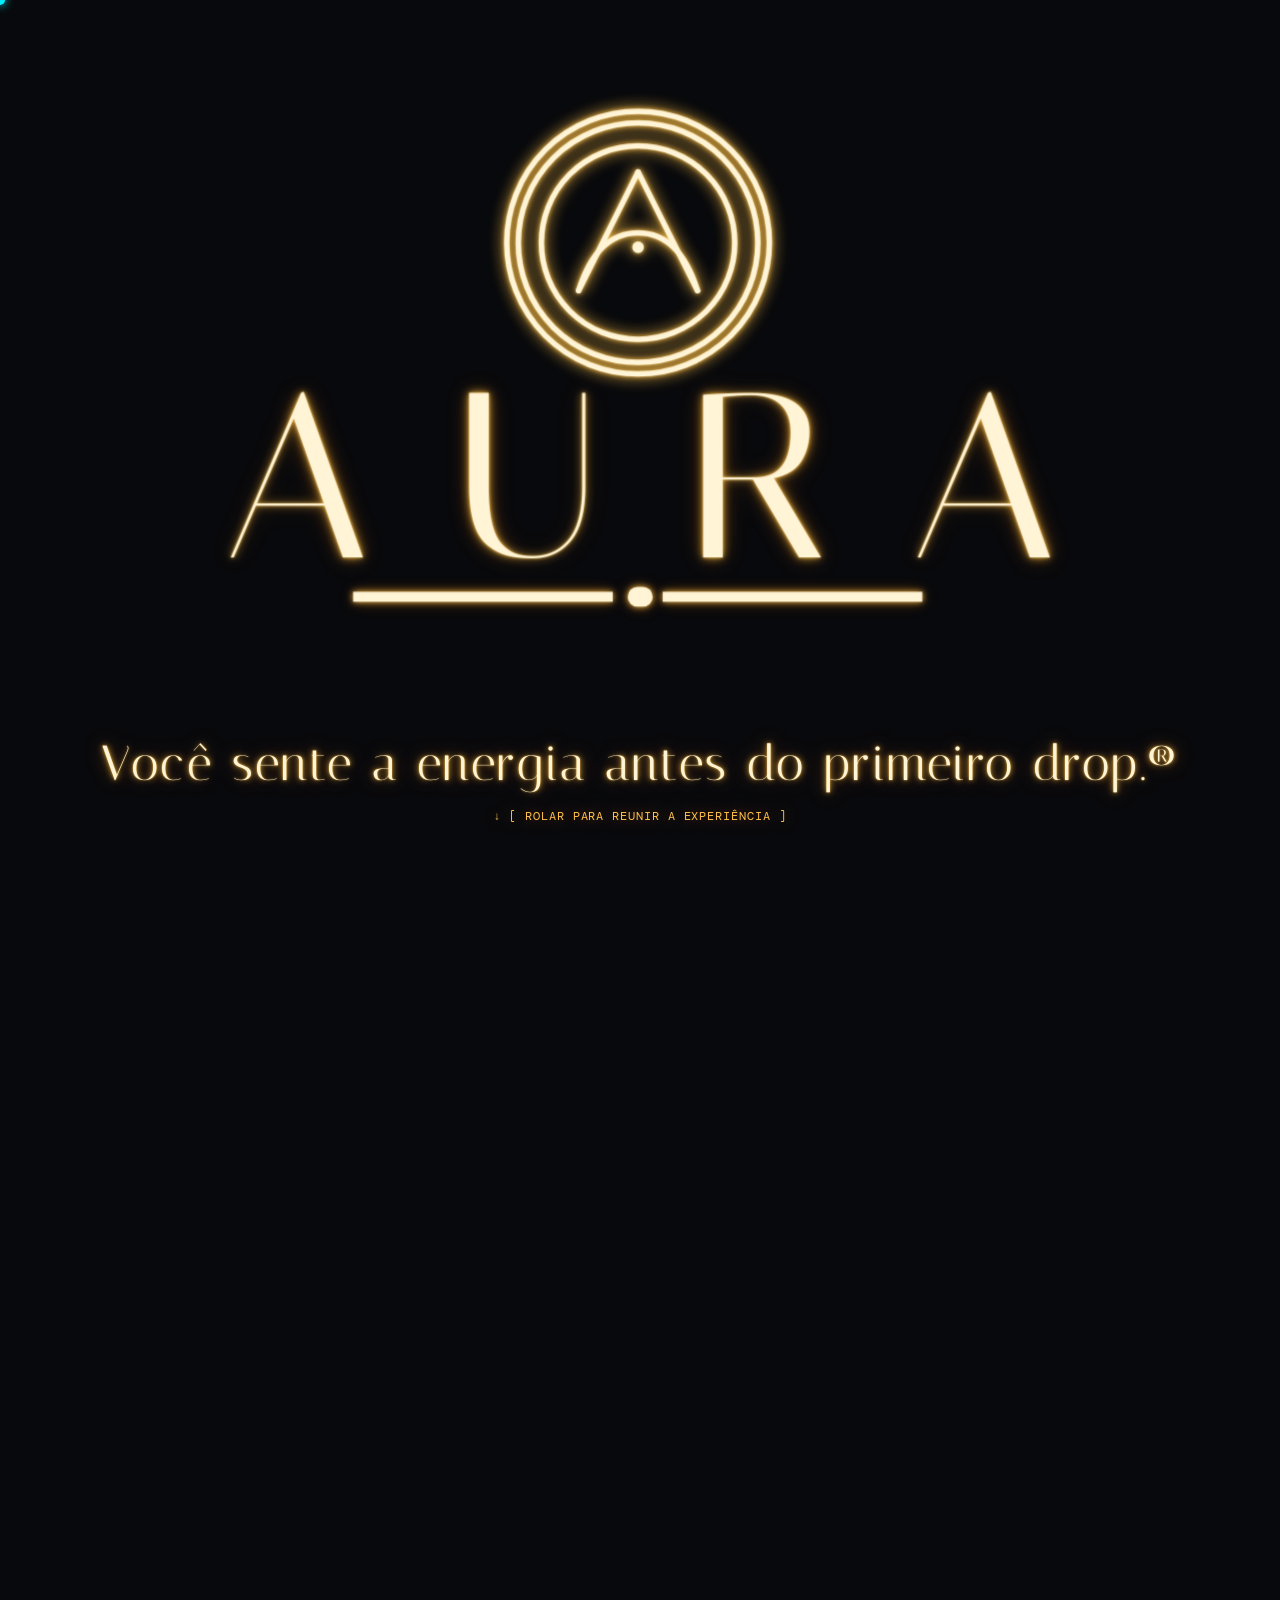
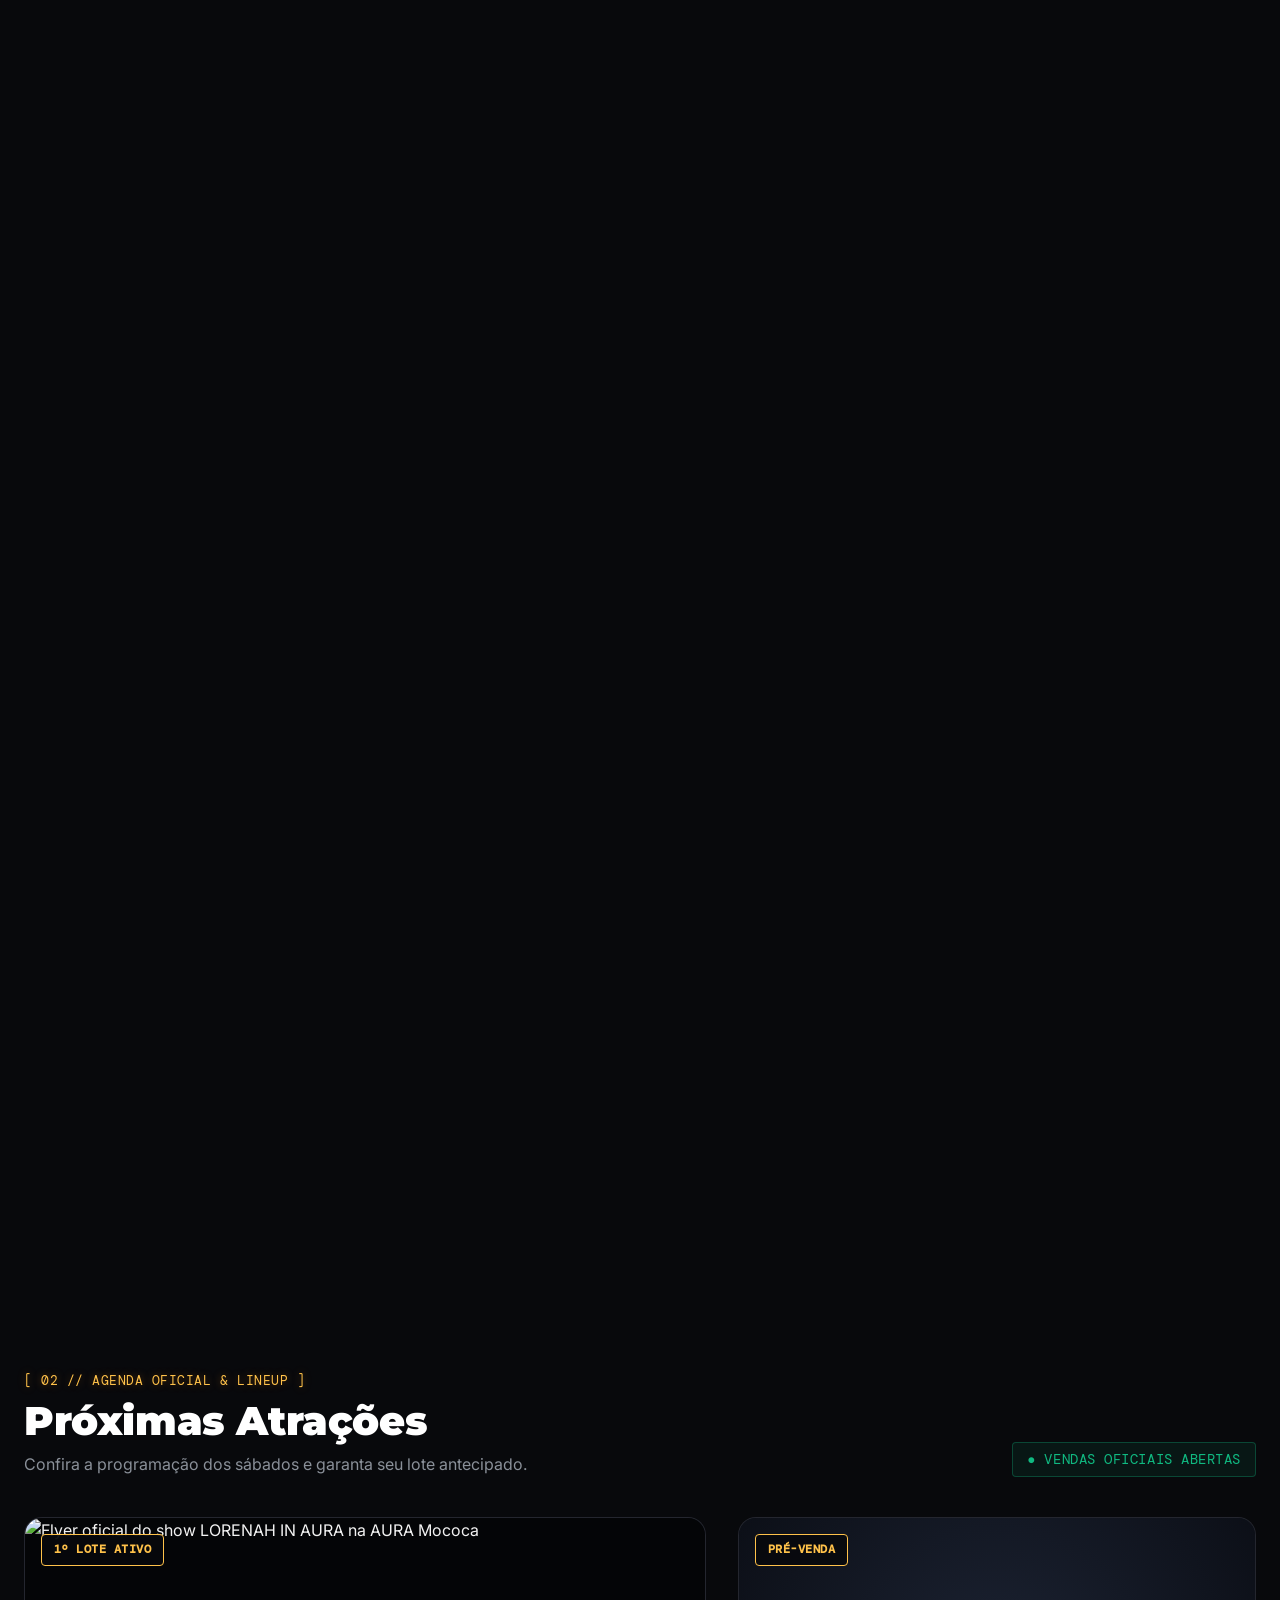
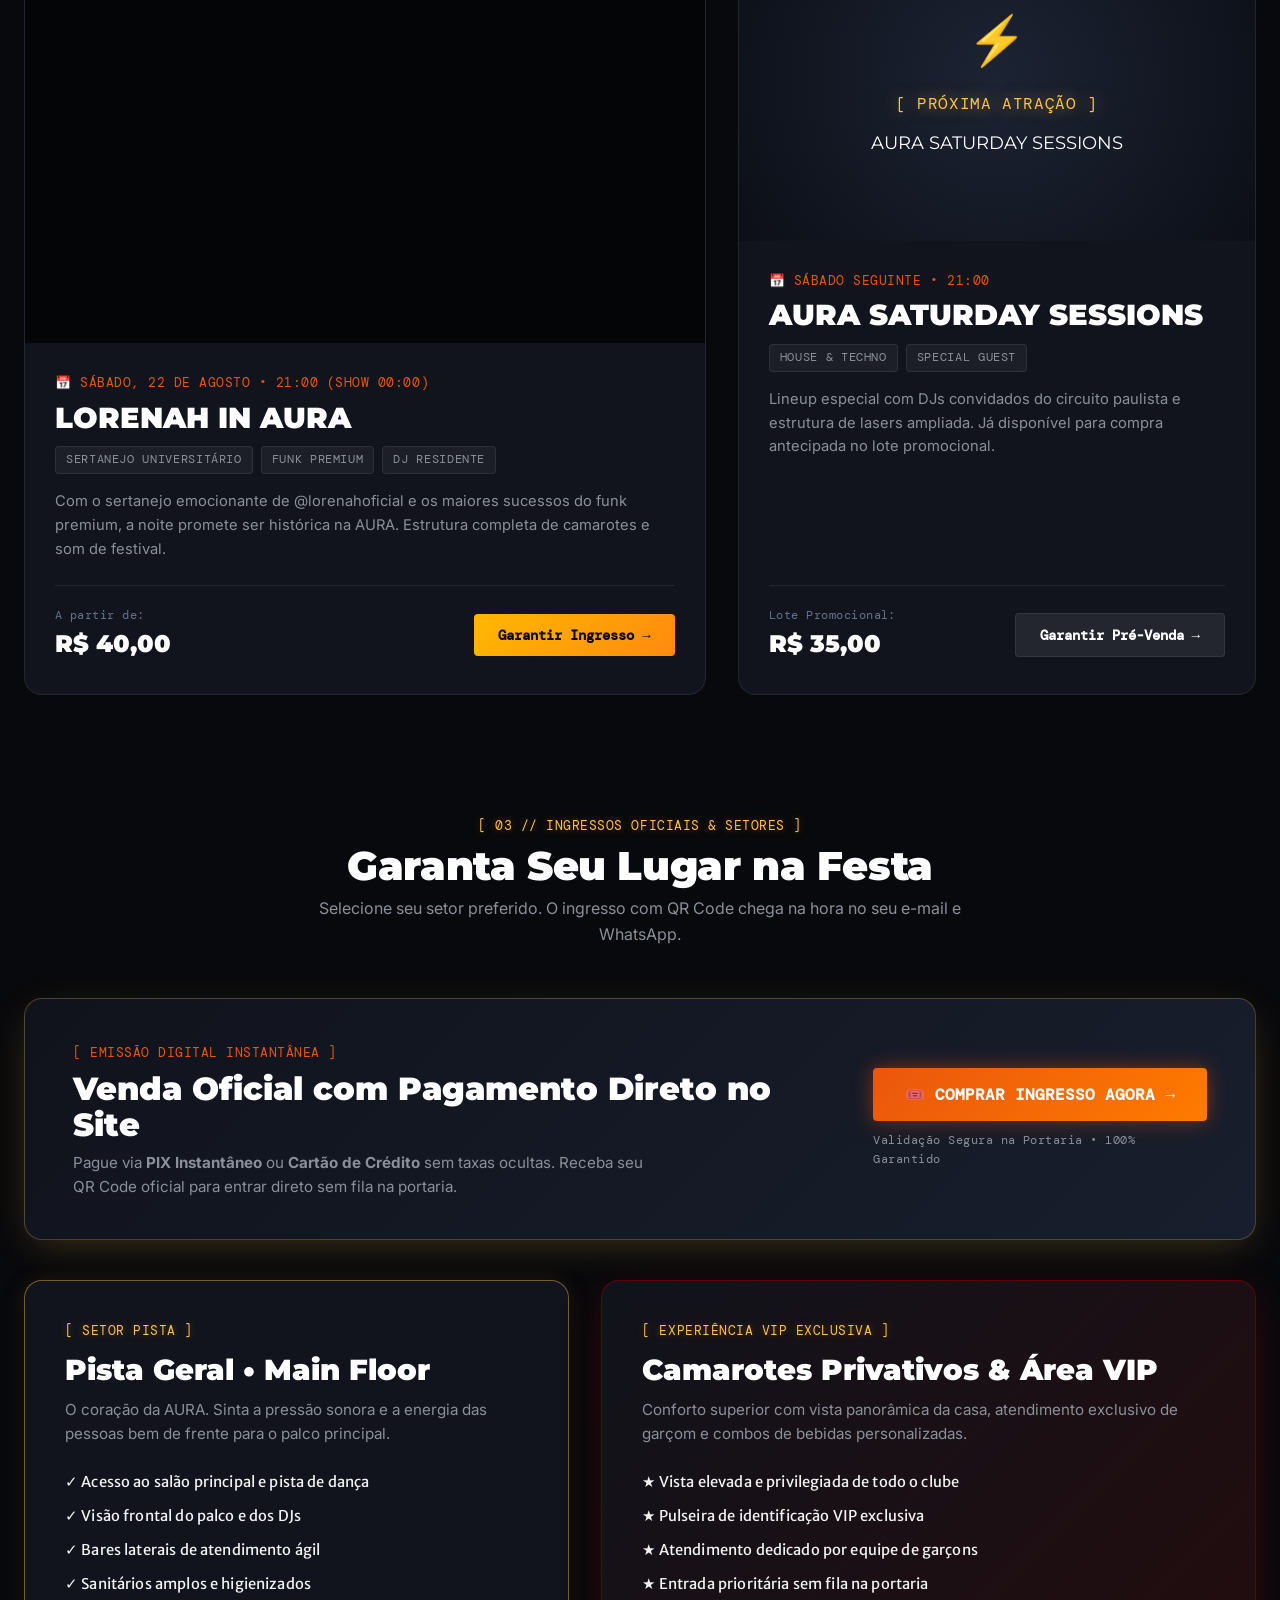
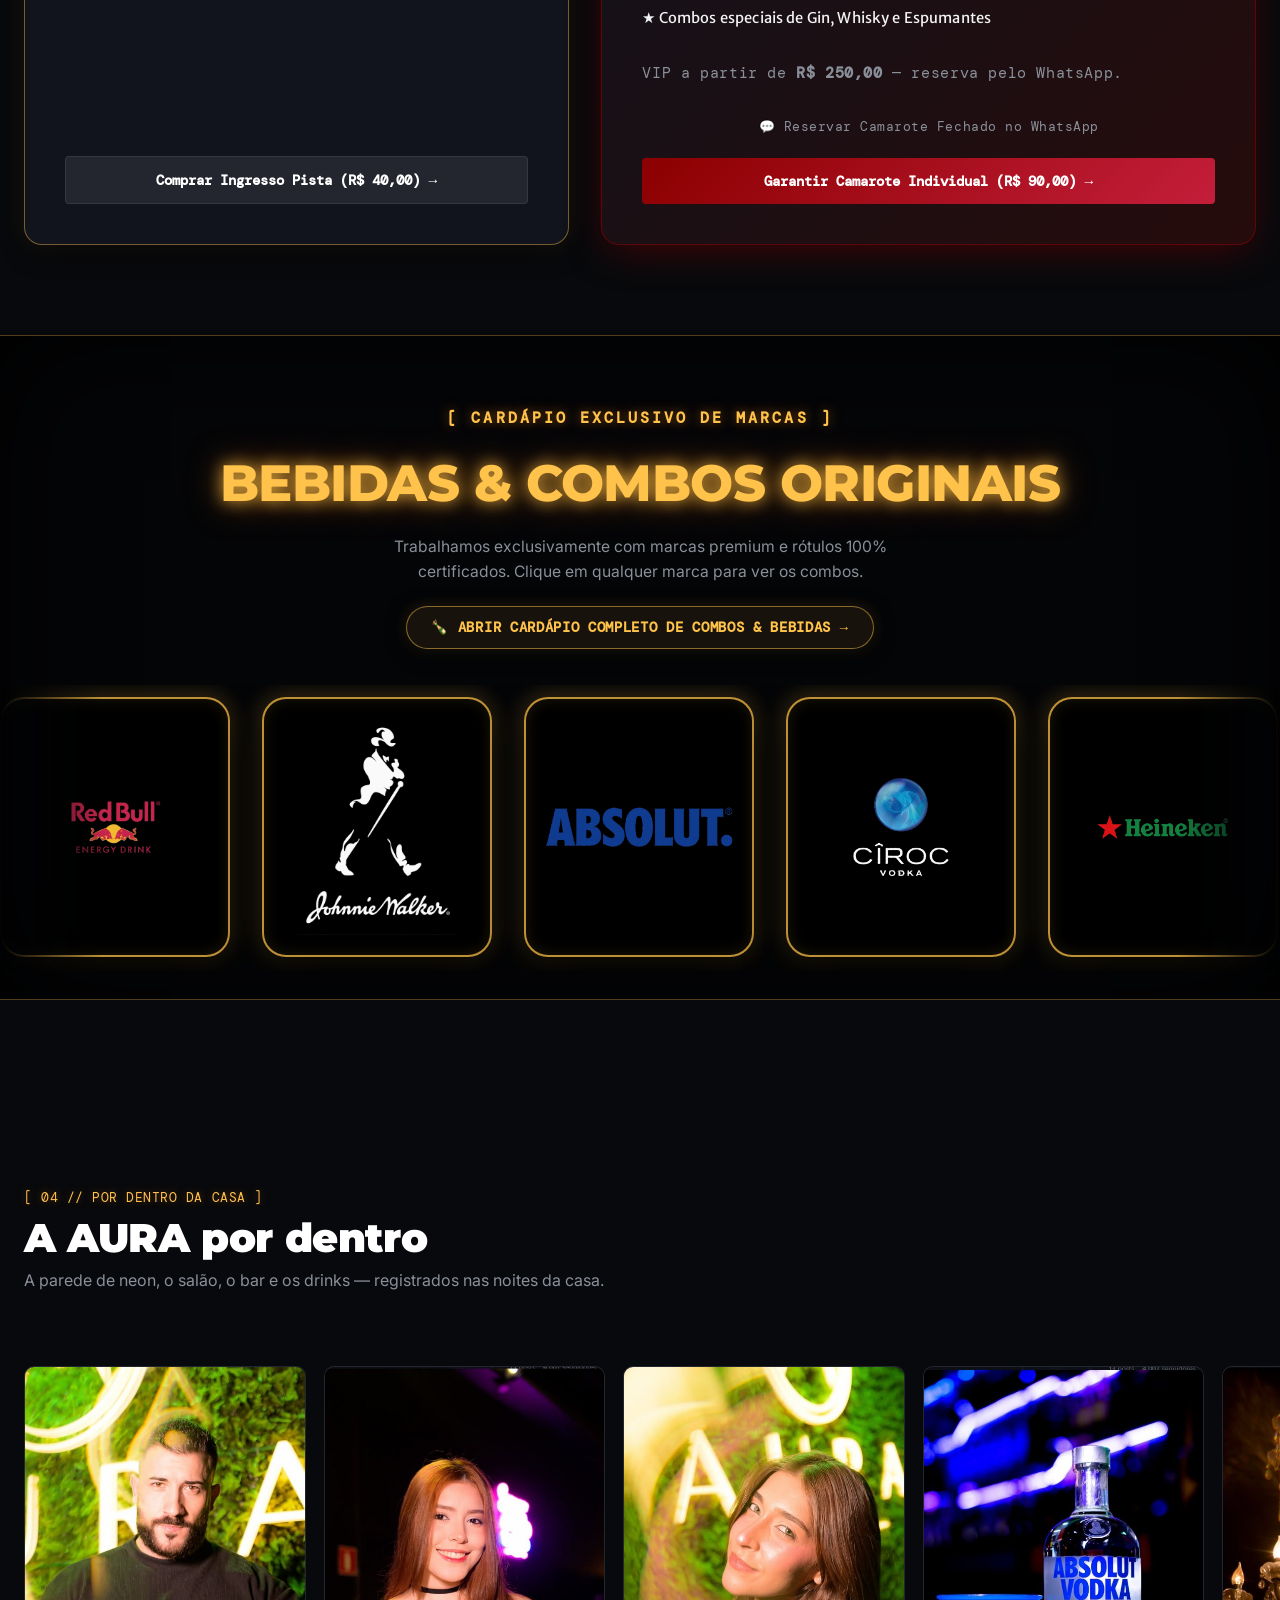
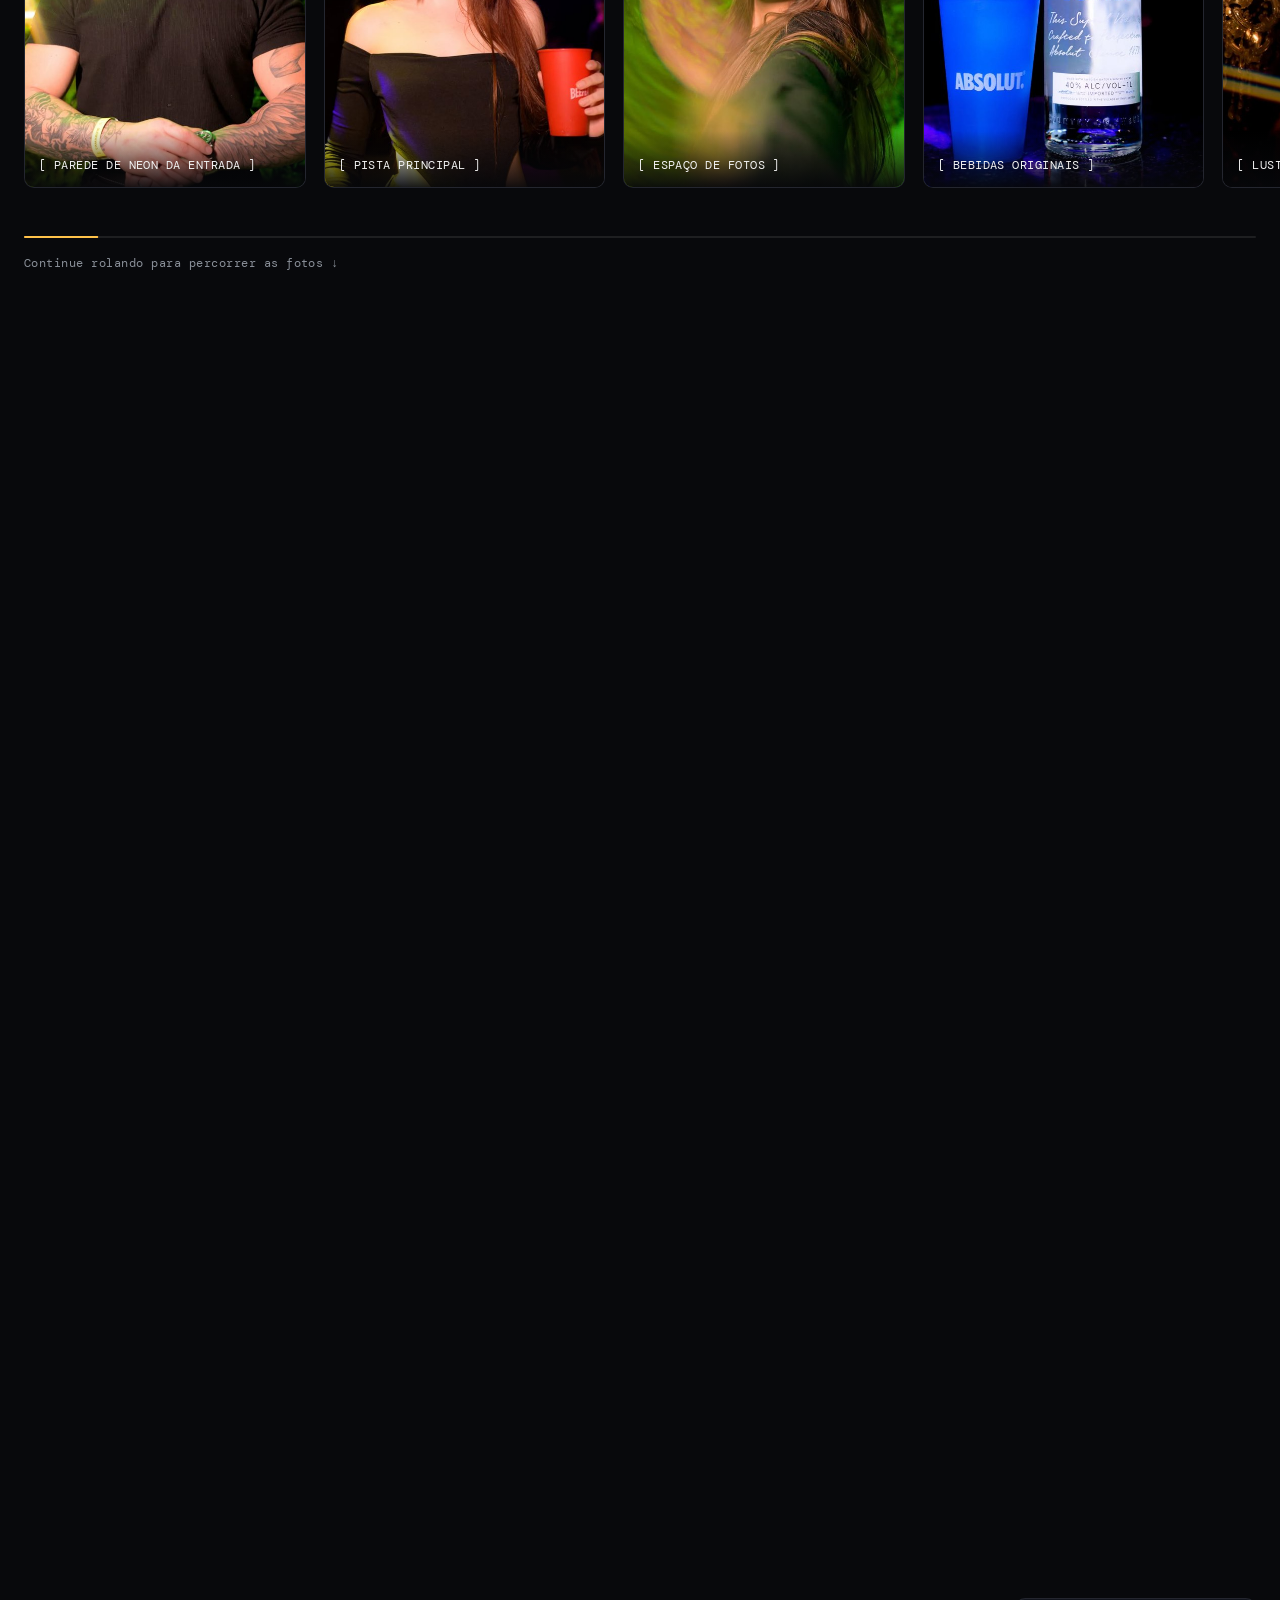
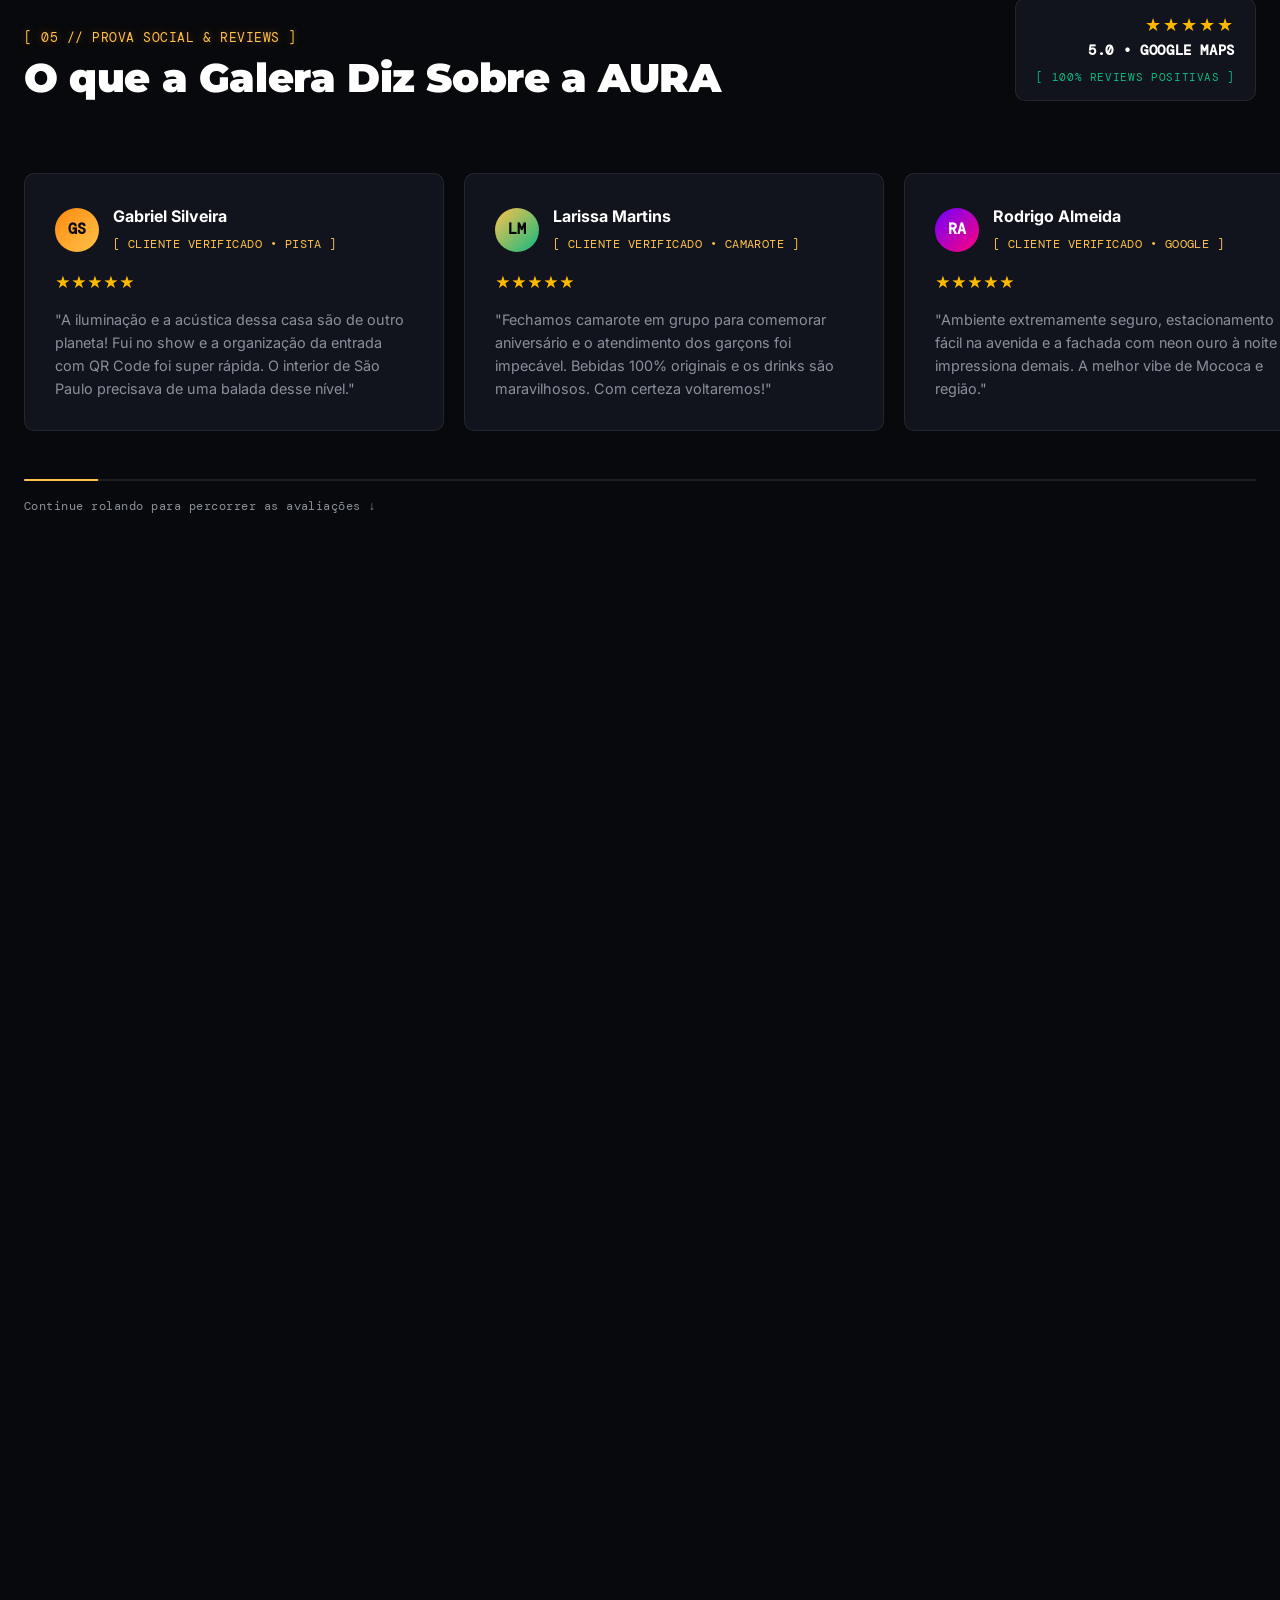
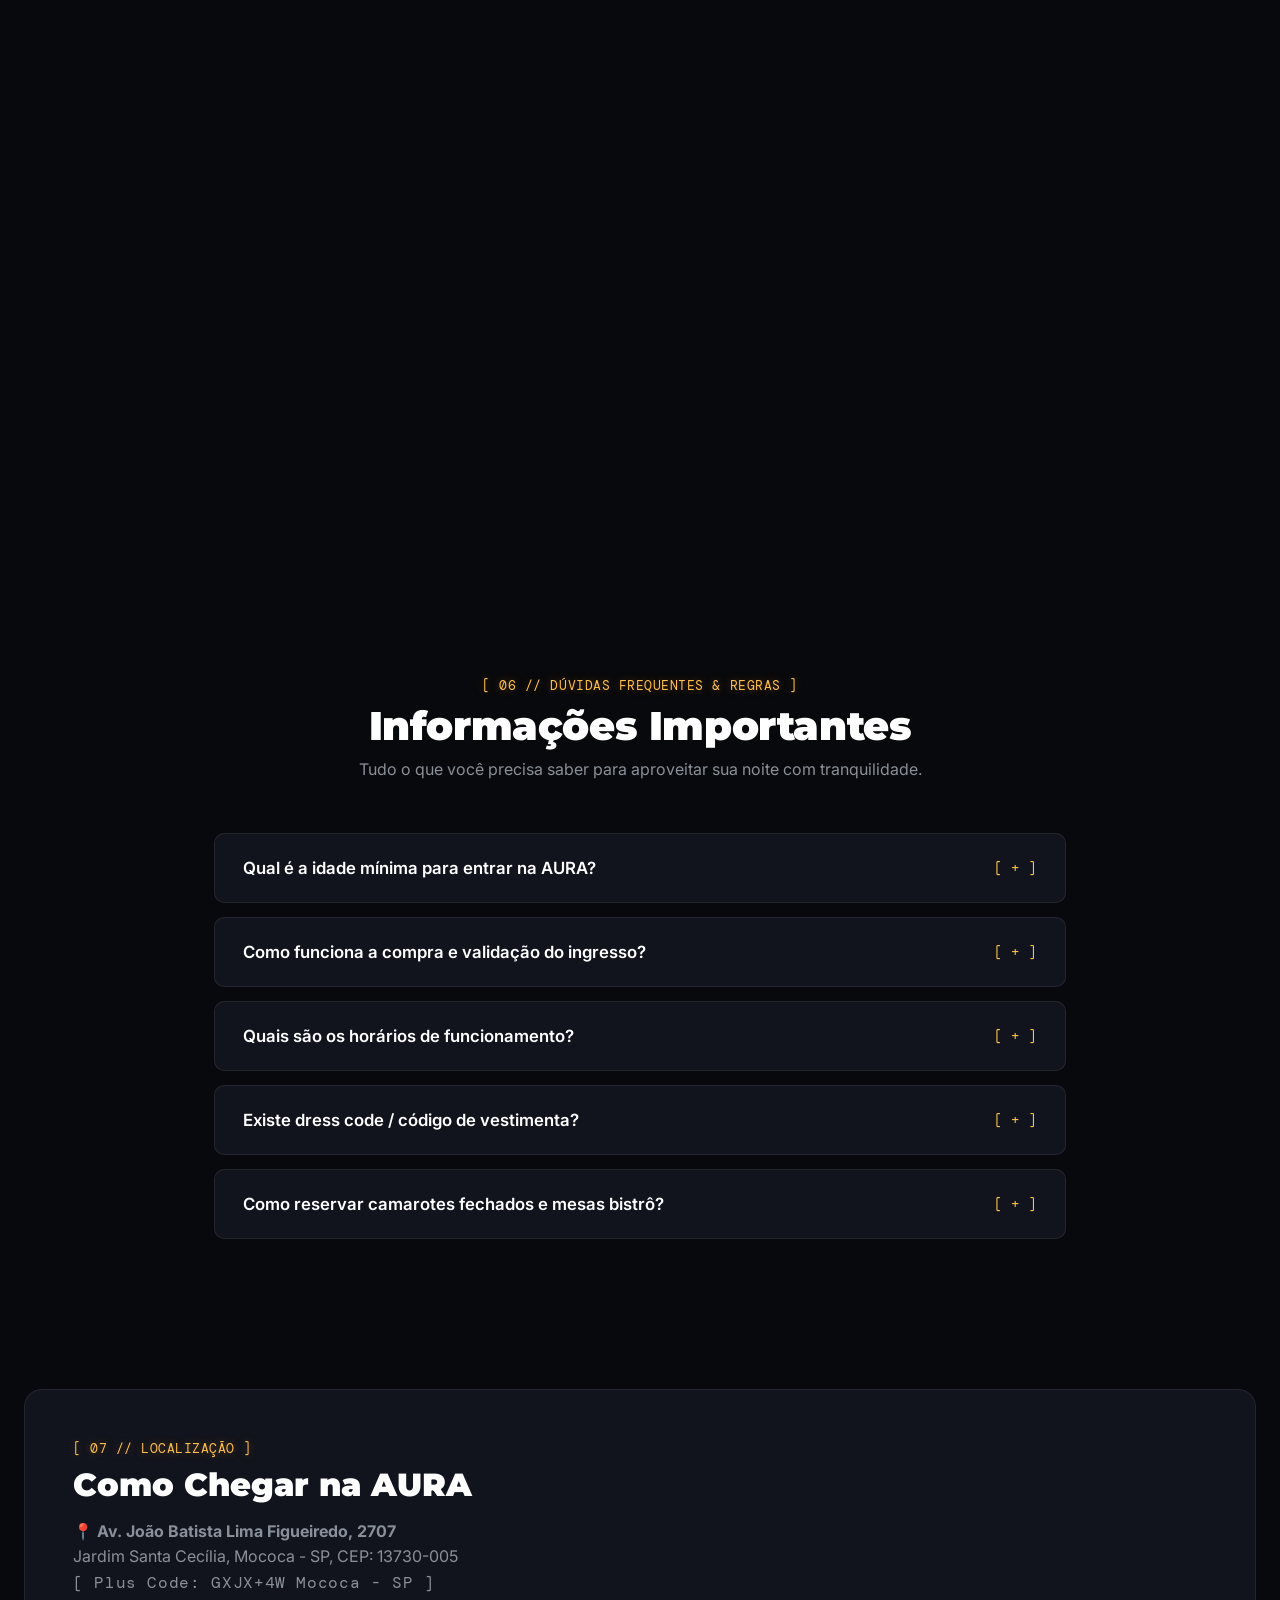
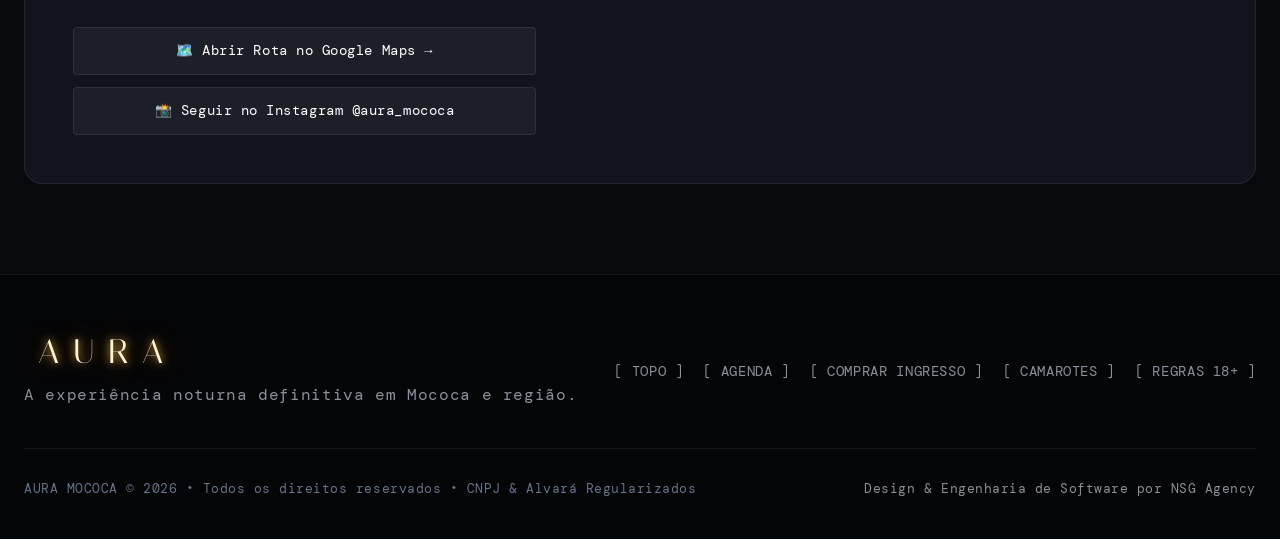
==== commit 50ec9148: "atualização 3" ====
--- a/index.html
+++ b/index.html
@@ -27,7 +27,7 @@
   <meta name="theme-color" content="#08090C" />
 
   <!-- Folha de Estilos Principal -->
-  <link rel="stylesheet" href="css/style.css?v=20260816_02" />
+  <link rel="stylesheet" href="css/style.css?v=20260818_02" />
 </head>
 <body>
 
@@ -87,14 +87,17 @@
       <!-- Ações Rápidas: Checkout e Admin -->
       <div class="navbar-actions">
         <button type="button" class="btn-quick-ticket" id="btn-header-buy" data-cursor="CHECKOUT">
-          <span class="btn-icon">🎟️</span> COMPRAR
+          <span class="btn-icon">🎟️</span><span class="btn-rotulo">COMPRAR</span>
         </button>
-        <button type="button" class="btn-admin-gear" id="btn-open-admin" title="Painel do Proprietário" aria-label="Painel Administrativo">
+        <!-- O painel do dono é uma página própria (admin.html), com login no
+             Supabase Auth. Aqui é só um link: nenhuma tela de senha mora no
+             site público. -->
+        <a href="admin.html" class="btn-admin-gear" id="btn-open-admin" title="Painel do Proprietário" aria-label="Painel Administrativo" rel="noopener">
           <svg viewBox="0 0 24 24" width="18" height="18" fill="none" stroke="currentColor" stroke-width="2" stroke-linecap="round" stroke-linejoin="round">
             <circle cx="12" cy="12" r="3"></circle>
             <path d="M19.4 15a1.65 1.65 0 0 0 .33 1.82l.06.06a2 2 0 0 1 0 2.83 2 2 0 0 1-2.83 0l-.06-.06a1.65 1.65 0 0 0-1.82-.33 1.65 1.65 0 0 0-1 1.51V21a2 2 0 0 1-2 2 2 2 0 0 1-2-2v-.09A1.65 1.65 0 0 0 9 19.4a1.65 1.65 0 0 0-1.82.33l-.06.06a2 2 0 0 1-2.83 0 2 2 0 0 1 0-2.83l.06-.06a1.65 1.65 0 0 0 .33-1.82 1.65 1.65 0 0 0-1.51-1H3a2 2 0 0 1-2-2 2 2 0 0 1 2-2h.09A1.65 1.65 0 0 0 4.6 9a1.65 1.65 0 0 0-.33-1.82l-.06-.06a2 2 0 0 1 0-2.83 2 2 0 0 1 2.83 0l.06.06a1.65 1.65 0 0 0 1.82.33H9a1.65 1.65 0 0 0 1-1.51V3a2 2 0 0 1 2-2 2 2 0 0 1 2 2v.09a1.65 1.65 0 0 0 1 1.51 1.65 1.65 0 0 0 1.82-.33l.06-.06a2 2 0 0 1 2.83 0 2 2 0 0 1 0 2.83l-.06.06a1.65 1.65 0 0 0-.33 1.82V9a1.65 1.65 0 0 0 1.51 1H21a2 2 0 0 1 2 2 2 2 0 0 1-2 2h-.09a1.65 1.65 0 0 0-1.51 1z"></path>
           </svg>
-        </button>
+        </a>
       </div>
 
     </div>
@@ -285,7 +288,10 @@
                   <span class="price-label font-mono">A partir de:</span>
                   <span class="price-val" id="show-active-price">R$ 40,00</span>
                 </div>
-                <button type="button" class="btn-show-buy" onclick="openCheckoutWithShow('active')">
+                <!-- data-rotulo é o modelo do texto; js/site-config.js troca
+                     {preco} pelo preço do banco e reescreve o botão quando o
+                     setor está pausado. -->
+                <button type="button" class="btn-show-buy" data-show="active" data-setor="PISTA" data-rotulo="Garantir Ingresso →" onclick="openCheckoutWithShow('active')">
                   Garantir Ingresso →
                 </button>
               </div>
@@ -305,14 +311,14 @@
 
             <div class="show-card-body">
               <div class="show-date-tag font-mono" id="show-next-date">📅 SÁBADO SEGUINTE • 21:00</div>
-              <h3 class="show-artist-title">AURA SATURDAY SESSIONS</h3>
+              <h3 class="show-artist-title" id="show-next-title">AURA SATURDAY SESSIONS</h3>
               
               <div class="show-genres font-mono">
                 <span class="genre-tag">HOUSE &amp; TECHNO</span>
                 <span class="genre-tag">SPECIAL GUEST</span>
               </div>
 
-              <p class="show-description">
+              <p class="show-description" id="show-next-desc">
                 Lineup especial com DJs convidados do circuito paulista e estrutura de lasers ampliada. Já disponível para compra antecipada no lote promocional.
               </p>
 
@@ -321,7 +327,7 @@
                   <span class="price-label font-mono">Lote Promocional:</span>
                   <span class="price-val" id="show-next-price">R$ 35,00</span>
                 </div>
-                <button type="button" class="btn-show-buy btn-show-buy--secondary" onclick="openCheckoutWithShow('next')">
+                <button type="button" class="btn-show-buy btn-show-buy--secondary" data-show="next" data-setor="PISTA" data-rotulo="Garantir Pré-Venda →" onclick="openCheckoutWithShow('next')">
                   Garantir Pré-Venda →
                 </button>
               </div>
@@ -378,15 +384,15 @@
               <li>✓ Sanitários amplos e higienizados</li>
             </ul>
 
-            <button type="button" class="btn-sector" onclick="openCheckoutWithSector('Pista')">
+            <button type="button" class="btn-sector" data-show="active" data-setor="PISTA" data-rotulo="Comprar Ingresso Pista ({preco}) →" onclick="openCheckoutWithSector('Pista')">
               Comprar Ingresso Pista (R$ 40,00) →
             </button>
           </div>
 
-          <!-- CAMAROTE VIP & BISTRÔS -->
+          <!-- CAMAROTE & VIP -->
           <div class="sector-card sector-card--vip">
             <div class="sector-badge font-mono highlight-blood">[ EXPERIÊNCIA VIP EXCLUSIVA ]</div>
-            <h3 class="sector-name">Camarotes Privativos &amp; Mesas Bistrô</h3>
+            <h3 class="sector-name">Camarotes Privativos &amp; Área VIP</h3>
             <p class="sector-desc">Conforto superior com vista panorâmica da casa, atendimento exclusivo de garçom e combos de bebidas personalizadas.</p>
             
             <ul class="sector-features font-merriweather">
@@ -397,11 +403,15 @@
               <li>★ Combos especiais de Gin, Whisky e Espumantes</li>
             </ul>
 
+            <p class="sector-desc font-mono">
+              VIP a partir de <strong data-preco-setor="BISTRO">R$ 250,00</strong> — reserva pelo WhatsApp.
+            </p>
+
             <div class="sector-vip-actions">
-              <a href="https://wa.me/5519992971614?text=Ol%C3%A1!%20Gostaria%20de%20reservar%20um%20Camarote%20Fechado%20ou%20Mesa%20Bistr%C3%B4%20na%20AURA%20Mococa." target="_blank" rel="noopener" class="btn-whatsapp-reserve font-mono">
+              <a href="https://wa.me/5519992971614?text=Ol%C3%A1!%20Gostaria%20de%20reservar%20um%20Camarote%20Fechado%20ou%20a%20%C3%A1rea%20VIP%20na%20AURA%20Mococa." target="_blank" rel="noopener" class="btn-whatsapp-reserve font-mono">
                 💬 Reservar Camarote Fechado no WhatsApp
               </a>
-              <button type="button" class="btn-sector btn-sector--vip" onclick="openCheckoutWithSector('Camarote')">
+              <button type="button" class="btn-sector btn-sector--vip" data-show="active" data-setor="CAMAROTE" data-rotulo="Garantir Camarote Individual ({preco}) →" onclick="openCheckoutWithSector('Camarote')">
                 Garantir Camarote Individual (R$ 80,00) →
               </button>
             </div>
@@ -418,7 +428,7 @@
     <section class="brands-section" aria-label="Marcas Parceiras Servidas na Casa" id="cardapio">
       <div class="brands-container">
         <div class="brands-header text-center">
-          <div class="brands-title-tag font-mono">[ CARDÁPIO EXCLUSIVO DE MARCAS ]</div>
+          <div class="brands-title-tag font-mono">[ CARDÁPIO EXCLUSIVO DE&nbsp;MARCAS&nbsp;]</div>
           <h2 class="brands-main-title font-display">BEBIDAS &amp; COMBOS ORIGINAIS</h2>
           <p class="brands-subtitle">Trabalhamos exclusivamente com marcas premium e rótulos 100% certificados. Clique em qualquer marca para ver os combos.</p>
           <div class="brands-action-wrapper">
@@ -663,7 +673,7 @@
                 </div>
                 <div class="review-stars">★★★★★</div>
                 <p class="review-quote">
-                  "Camarote VIP vale cada centavo. Vista privileged do palco, atendimento exclusivo e carta de drinks com bebidas de altíssima qualidade."
+                  "Camarote vale cada centavo. Vista privileged do palco, atendimento exclusivo e carta de drinks com bebidas de altíssima qualidade."
                 </p>
               </div>
 
@@ -873,7 +883,7 @@
               <label class="sector-radio-card" data-sector="Camarote" data-price="80">
                 <input type="radio" name="checkout_sector" value="Camarote" />
                 <div class="radio-card-content">
-                  <div class="radio-card-title">Camarote VIP</div>
+                  <div class="radio-card-title">Camarote</div>
                   <div class="radio-card-price">R$ 80,00</div>
                   <div class="radio-card-desc font-mono">Vista elevada + Pulseira VIP</div>
                 </div>
@@ -885,9 +895,9 @@
           <div class="form-group">
             <label class="form-label font-mono">2. QUANTIDADE DE INGRESSOS:</label>
             <div class="quantity-counter">
-              <button type="button" class="btn-qty" id="btn-qty-minus">-</button>
-              <span class="qty-number font-mono" id="qty-val">1</span>
-              <button type="button" class="btn-qty" id="btn-qty-plus">+</button>
+              <button type="button" class="btn-qty" id="btn-qty-minus" aria-label="Remover um ingresso">-</button>
+              <span class="qty-number font-mono" id="qty-val" aria-live="polite">1</span>
+              <button type="button" class="btn-qty" id="btn-qty-plus" aria-label="Adicionar um ingresso">+</button>
               <span class="qty-max-note font-mono">[ Máx. 10 ingressos por compra ]</span>
             </div>
           </div>
@@ -1140,182 +1150,6 @@
     </div>
   </div>
 
-  <!-- ======================================================== -->
-  <!-- MODAL DE ADMINISTRAÇÃO DO PROPRIETÁRIO (/admin)          -->
-  <!-- ======================================================== -->
-  <div id="admin-modal" class="admin-modal-overlay" aria-hidden="true">
-    <div class="admin-card" role="dialog" aria-modal="true" aria-labelledby="admin-title">
-      
-      <div class="admin-header">
-        <div>
-          <div class="admin-tag font-mono">[ PAINEL ADMINISTRATIVO AURA ]</div>
-          <h3 class="admin-title" id="admin-title">Gerenciar Shows &amp; Ingressos</h3>
-        </div>
-        <button type="button" class="btn-admin-close" id="btn-close-admin" aria-label="Fechar painel">✕</button>
-      </div>
-
-      <!-- Login de verdade, contra o Supabase Auth. A senha nunca fica no
-           código do site: quem confere é o servidor. -->
-      <div id="admin-auth-view" class="admin-auth-view">
-        <form id="form-admin-login">
-          <p class="admin-login-desc">Entre com a conta de proprietário da AURA para alterar preços, atrações e confirmar pagamentos:</p>
-          <div class="form-group">
-            <label for="admin-email" class="form-label font-mono">E-MAIL:</label>
-            <input type="email" id="admin-email" class="form-input font-mono" placeholder="dono@auramococa.com.br" autocomplete="username" required />
-          </div>
-          <div class="form-group">
-            <label for="admin-senha" class="form-label font-mono">SENHA:</label>
-            <input type="password" id="admin-senha" class="form-input font-mono" placeholder="Sua senha" autocomplete="current-password" required />
-          </div>
-          <div class="checkout-erro-box font-mono" id="admin-erro" role="alert" style="display: none;"></div>
-          <button type="submit" class="btn-action-primary w-100" id="btn-admin-entrar">
-            Acessar Painel →
-          </button>
-        </form>
-      </div>
-
-      <div id="admin-dashboard-view" class="admin-dashboard-view" style="display: none;">
-        
-        <div style="display: flex; justify-content: space-between; align-items: center; margin-bottom: 16px; background: rgba(0, 240, 255, 0.08); border: 1px solid rgba(0, 240, 255, 0.3); padding: 10px 14px; border-radius: 6px;">
-          <span class="font-mono" style="font-size: 0.78rem; color: #00F0FF;">⚡ MÓDULO DE PORTARIA AO VIVO</span>
-          <a href="portaria.html" target="_blank" class="font-mono" style="background: #00F0FF; color: #08090C; font-size: 0.75rem; font-weight: bold; padding: 6px 12px; border-radius: 4px; text-decoration: none;">
-            Abrir Scanner Portaria 📱
-          </a>
-        </div>
-
-        <div class="admin-sessao-barra font-mono">
-          <span id="adm-sessao-email">—</span>
-          <button type="button" class="btn-sair-sessao" id="btn-admin-sair">Sair</button>
-        </div>
-
-        <div class="admin-tabs">
-          <button type="button" class="admin-tab-btn is-active" data-admintab="tab-pagamentos">💵 Pagamentos <span class="admin-badge-contador" id="adm-contador-pendentes">0</span></button>
-          <button type="button" class="admin-tab-btn" data-admintab="tab-edit-show">🎤 Show Ativo</button>
-          <button type="button" class="admin-tab-btn" data-admintab="tab-queue-show">📋 Próximo Show</button>
-          <button type="button" class="admin-tab-btn" data-admintab="tab-lotes">💰 Lotes &amp; Preços</button>
-        </div>
-
-        <!-- Conferência do PIX: é aqui que um pedido vira ingresso válido.
-             O dono vê o valor cair no app do banco dele e confirma. -->
-        <div class="admin-tab-pane is-active" id="tab-pagamentos">
-          <div class="admin-metricas font-mono" id="adm-metricas">
-            <div class="metrica-box">
-              <span class="metrica-rotulo">CONFIRMADO</span>
-              <span class="metrica-valor" id="adm-met-faturamento">R$ 0,00</span>
-              <span class="metrica-sub" id="adm-met-ingressos">0 ingressos</span>
-            </div>
-            <div class="metrica-box metrica-aguardando">
-              <span class="metrica-rotulo">AGUARDANDO</span>
-              <span class="metrica-valor" id="adm-met-aguardando">R$ 0,00</span>
-              <span class="metrica-sub" id="adm-met-aguardando-qtd">0 ingressos</span>
-            </div>
-          </div>
-
-          <p class="admin-help-text font-mono">
-            Confira o PIX na conta da casa e confirme aqui. O QR Code do cliente
-            só abre a portaria depois da confirmação.
-          </p>
-
-          <div id="adm-lista-pendentes" class="admin-lista-pendentes"></div>
-
-          <button type="button" class="btn-action-primary w-100" id="btn-recarregar-pendentes">
-            ↻ Atualizar lista
-          </button>
-        </div>
-
-        <div class="admin-tab-pane" id="tab-edit-show">
-          <form id="form-edit-active-show">
-            <div class="form-group">
-              <label for="adm-show-title" class="form-label font-mono">NOME DO EVENTO / ARTISTA *</label>
-              <input type="text" id="adm-show-title" class="form-input" value="LORENAH IN AURA" required />
-            </div>
-
-            <div class="form-group">
-              <label for="adm-show-date" class="form-label font-mono">DATA &amp; HORÁRIO DO SHOW *</label>
-              <input type="text" id="adm-show-date" class="form-input" value="SÁBADO, 22 DE AGOSTO • 21:00 (SHOW 00:00)" required />
-            </div>
-
-            <div class="form-group">
-              <label for="adm-show-flyer" class="form-label font-mono">URL DA FOTO / FLYER DO EVENTO *</label>
-              <input type="url" id="adm-show-flyer" class="form-input" value="https://res.cloudinary.com/htkavmx5a/image/upload/v1786630554/hq6bthf6gky5eyqeqp44.jpg" required />
-            </div>
-
-            <div class="form-group">
-              <label for="adm-show-desc" class="form-label font-mono">DESCRIÇÃO DA FESTA</label>
-              <textarea id="adm-show-desc" class="form-input form-textarea" rows="3">Com muito sertanejo emocionante de @lorenahoficial e os drops mais quentes do funk premium, a noite promete sacudir a estrutura da AURA!</textarea>
-            </div>
-
-            <div class="form-row">
-              <div class="form-group flex-1">
-                <label for="adm-price-pista" class="form-label font-mono">PREÇO PISTA (R$)</label>
-                <input type="number" id="adm-price-pista" class="form-input" value="40" min="10" />
-              </div>
-              <div class="form-group flex-1">
-                <label for="adm-price-camarote" class="form-label font-mono">PREÇO CAMAROTE (R$)</label>
-                <input type="number" id="adm-price-camarote" class="form-input" value="80" min="20" />
-              </div>
-            </div>
-
-            <button type="submit" class="btn-action-primary w-100">
-              Salvar Alterações no Site 💾
-            </button>
-          </form>
-        </div>
-
-        <div class="admin-tab-pane" id="tab-queue-show">
-          <form id="form-edit-next-show">
-            <p class="admin-help-text font-mono">Deixe o show da semana seguinte preparado para ativar quando quiser:</p>
-            
-            <div class="form-group">
-              <label for="adm-next-title" class="form-label font-mono">NOME DO PRÓXIMO EVENTO</label>
-              <input type="text" id="adm-next-title" class="form-input" value="AURA SATURDAY SESSIONS" />
-            </div>
-
-            <div class="form-group">
-              <label for="adm-next-date" class="form-label font-mono">DATA</label>
-              <input type="text" id="adm-next-date" class="form-input" value="SÁBADO SEGUINTE • 21:00" />
-            </div>
-
-            <div class="form-group">
-              <label for="adm-next-price" class="form-label font-mono">VALOR PRÉ-VENDA (R$)</label>
-              <input type="number" id="adm-next-price" class="form-input" value="35" />
-            </div>
-
-            <button type="submit" class="btn-action-primary w-100">
-              Atualizar Próximo Show 💾
-            </button>
-          </form>
-        </div>
-
-        <div class="admin-tab-pane" id="tab-lotes">
-          <div class="admin-lotes-control">
-            <div class="lote-status-box">
-              <span class="font-mono">STATUS DAS VENDAS:</span>
-              <button type="button" class="btn-toggle-soldout" id="btn-toggle-soldout">
-                🟢 VENDAS ABERTAS (CLIQUE PARA PAUSAR/ESGOTAR)
-              </button>
-            </div>
-
-            <div class="lote-selector-box">
-              <label for="adm-select-lote" class="form-label font-mono">LOTE ATUAL EM EXIBIÇÃO:</label>
-              <select id="adm-select-lote" class="form-input">
-                <option value="1º LOTE ATIVO">1º Lote (Promocional)</option>
-                <option value="2º LOTE ATIVO">2º Lote</option>
-                <option value="ÚLTIMOS INGRESSOS">Últimos Ingressos</option>
-                <option value="INGRESSOS ESGOTADOS">Sold Out (Esgotado)</option>
-              </select>
-            </div>
-
-            <button type="button" class="btn-action-primary w-100 mt-20" id="btn-save-lotes">
-              Aplicar Status de Lotes 💾
-            </button>
-          </div>
-        </div>
-
-      </div>
-
-    </div>
-  </div>
 
   <!-- BOTÃO FLUTUANTE DE SUPORTE WHATSAPP VIP -->
   <a 
@@ -1352,17 +1186,21 @@
 
   <!-- SUPABASE JS SDK & CLIENT -->
   <script src="https://cdn.jsdelivr.net/npm/@supabase/supabase-js@2"></script>
-  <script src="js/supabase-client.js?v=20260815_46"></script>
+  <script src="js/supabase-client.js?v=20260818_01"></script>
 
   <!-- Stripe JS -->
   <script src="https://js.stripe.com/v3/"></script>
 
-  <!-- SCRIPTS DA APLICAÇÃO & BLINDAGEM DE CÓDIGO -->
-  <script src="js/security.js?v=20260816_01"></script>
-  <script src="js/main.js?v=20260816_01"></script>
-  <script src="js/cardapio.js?v=20260816_01"></script>
-  <script src="js/admin.js?v=20260816_01"></script>
-  <script src="js/checkout.js?v=20260816_01"></script>
+  <!-- SCRIPTS DA APLICAÇÃO -->
+  <!-- Gerador de QR local: o código de validação do cliente não sai daqui,
+       e o ingresso aparece mesmo sem internet. -->
+  <script src="js/qr.js?v=20260818_01"></script>
+  <script src="js/main.js?v=20260818_01"></script>
+  <script src="js/cardapio.js?v=20260818_02"></script>
+  <!-- Aplica no site a configuração do show que está no banco. Não é painel:
+       quem edita é admin.html. -->
+  <script src="js/site-config.js?v=20260818_01"></script>
+  <script src="js/checkout.js?v=20260818_01"></script>
 
 </body>
 </html>
--- a/css/style.css
+++ b/css/style.css
@@ -1972,7 +1972,7 @@
 
 .review-card {
   flex: 0 0 auto;
-  width: clamp(290px, 32vw, 420px);
+  width: clamp(290px, 80vw, 420px);
   background: var(--bg-surface);
   border: 1px solid var(--border-subtle);
   border-radius: var(--radius-md);
@@ -1999,6 +1999,7 @@
 .review-avatar {
   width: 44px;
   height: 44px;
+  flex-shrink: 0;
   border-radius: 50%;
   background: linear-gradient(135deg, var(--neon-brasa) 0%, var(--neon-ouro) 100%);
   color: var(--text-dark);
@@ -2095,6 +2096,8 @@
 .acc-icon {
   color: var(--neon-ouro);
   font-size: 0.9rem;
+  white-space: nowrap;
+  flex-shrink: 0;
   transition: transform var(--transition-fast);
 }
 
@@ -3976,8 +3979,8 @@
 
 .combo-card-footer {
   display: flex;
-  align-items: center;
-  justify-content: space-between;
+  flex-direction: column;
+  align-items: stretch;
   gap: 12px;
   padding-top: 14px;
   border-top: 1px solid rgba(255, 255, 255, 0.06);
@@ -4002,13 +4005,14 @@
 .btn-combo-order {
   background: linear-gradient(135deg, var(--accent-gold) 0%, var(--neon-brasa) 100%);
   color: var(--text-dark);
-  padding: 9px 14px;
+  padding: 11px 14px;
   border-radius: 8px;
-  font-size: 0.76rem;
+  font-size: 0.8rem;
   font-weight: 800;
   text-decoration: none;
   display: inline-flex;
   align-items: center;
+  justify-content: center;
   gap: 6px;
   transition: all 0.2s ease;
   box-shadow: 0 4px 14px rgba(255, 138, 0, 0.3);
